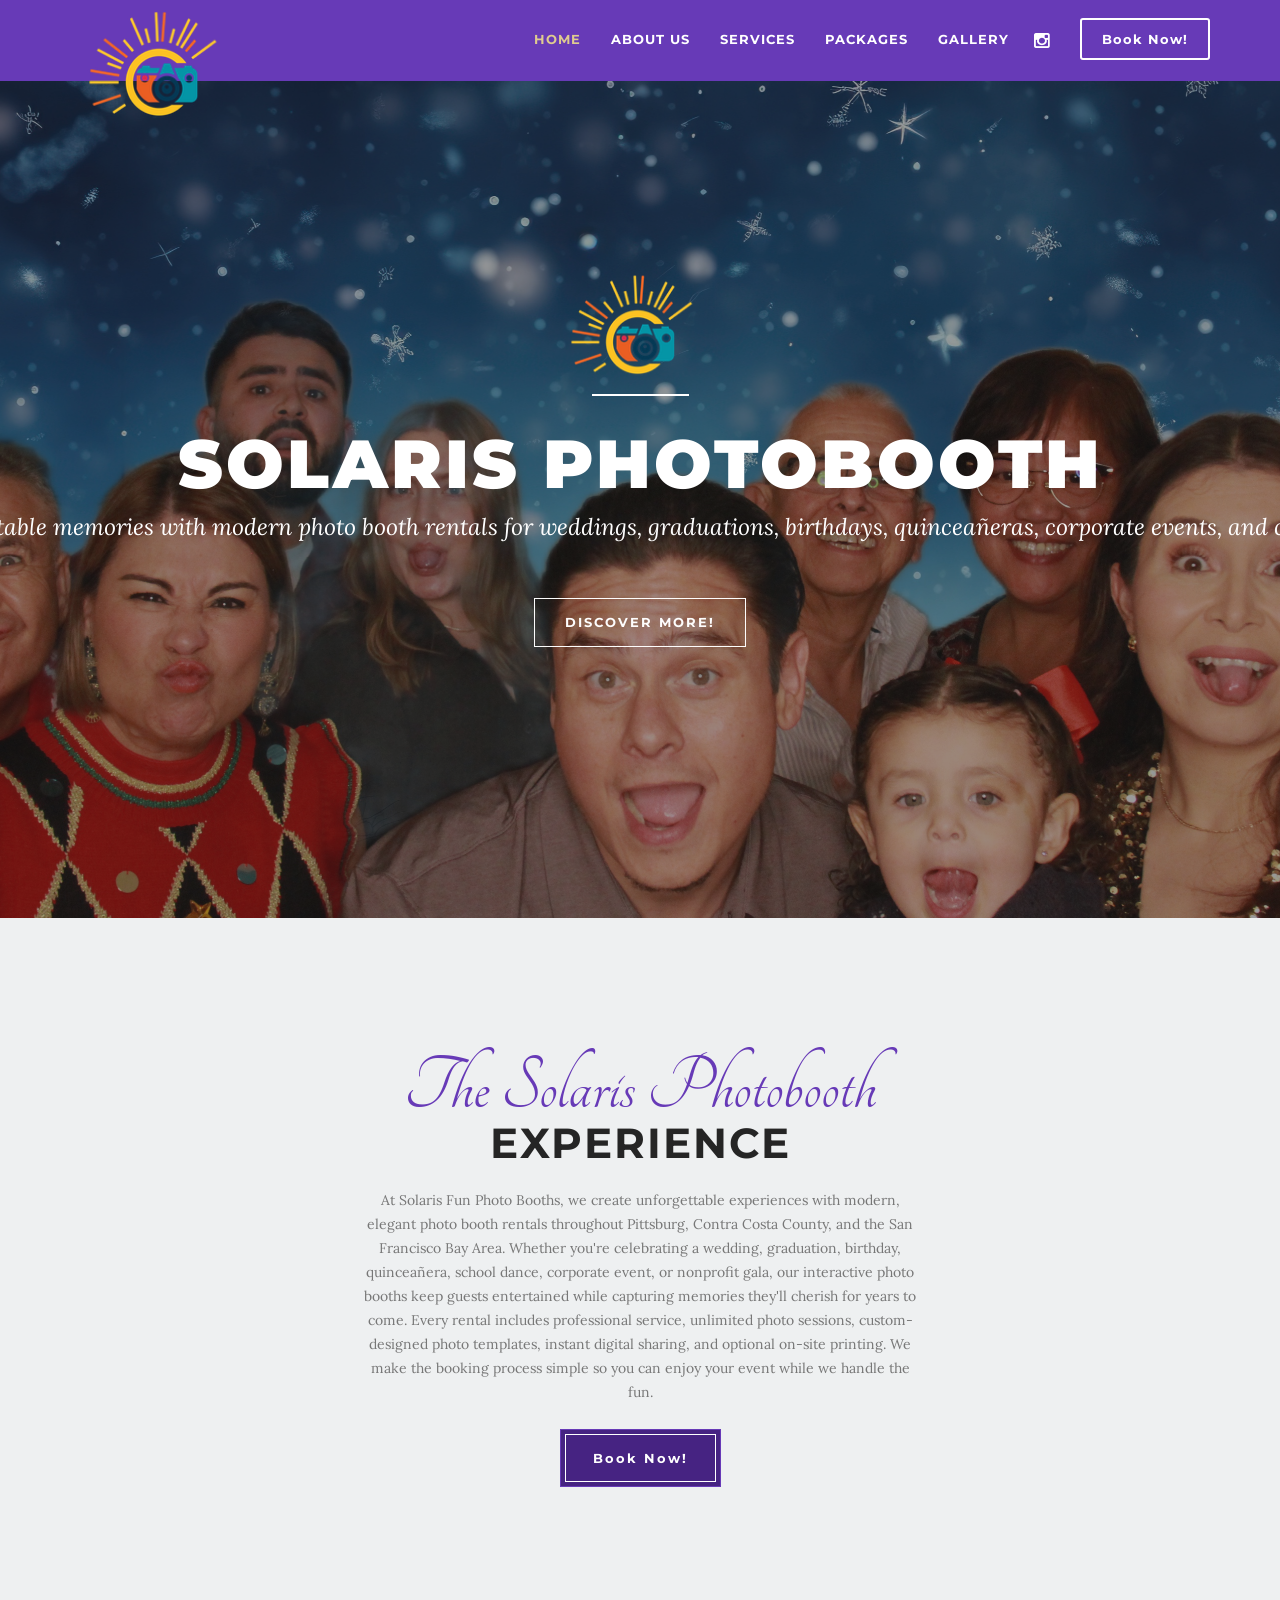
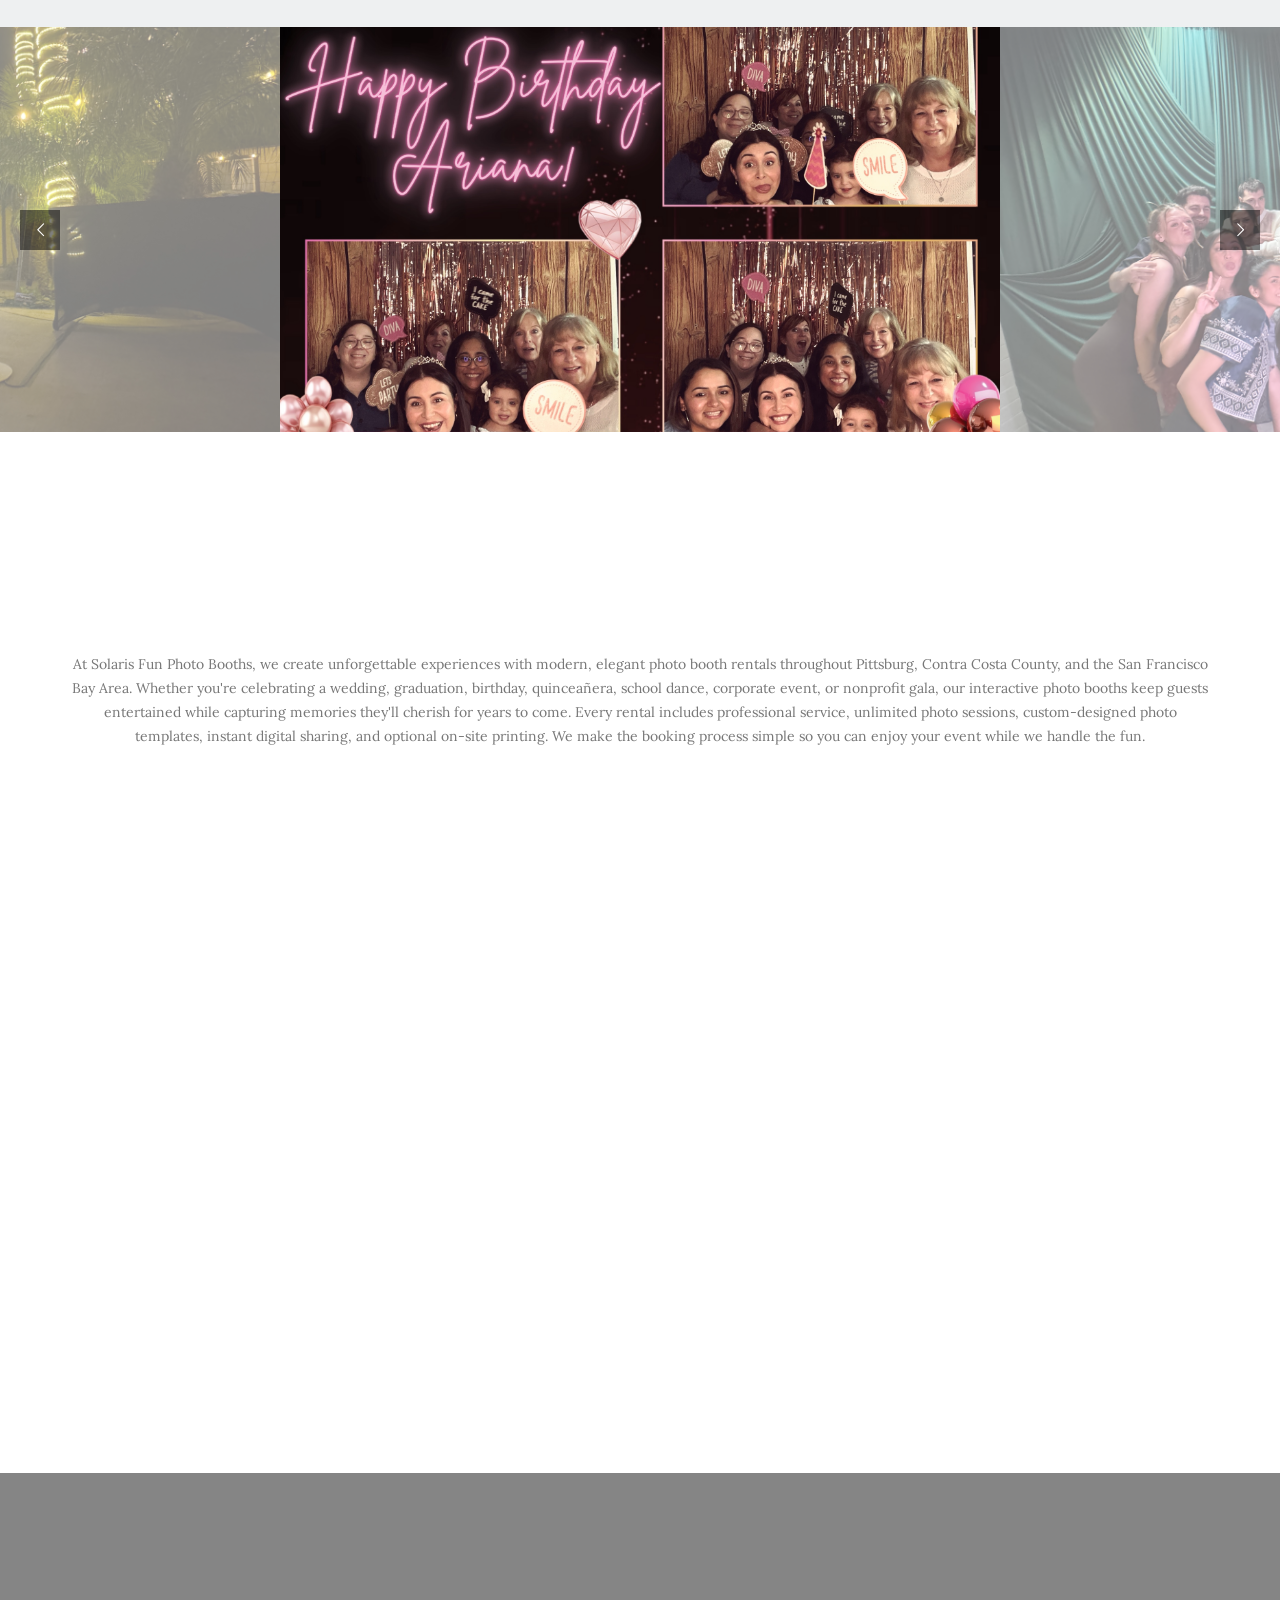
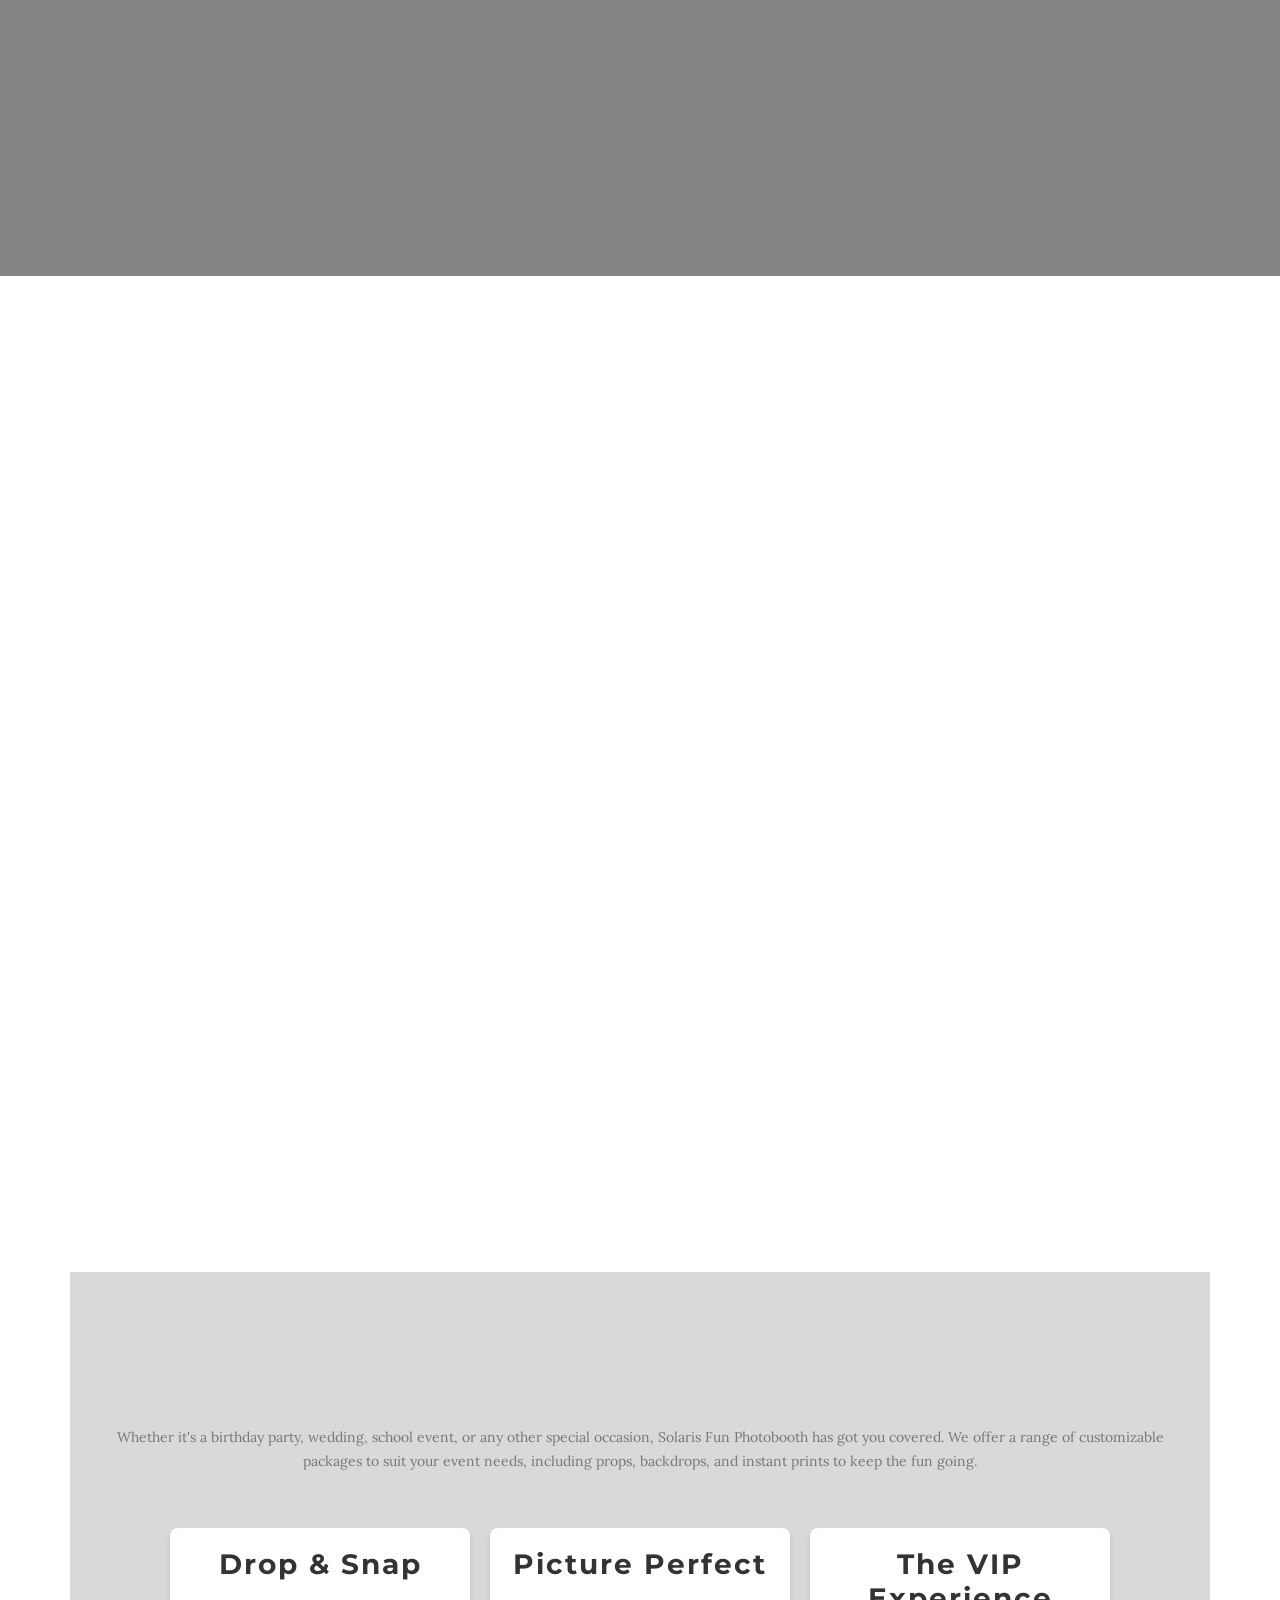
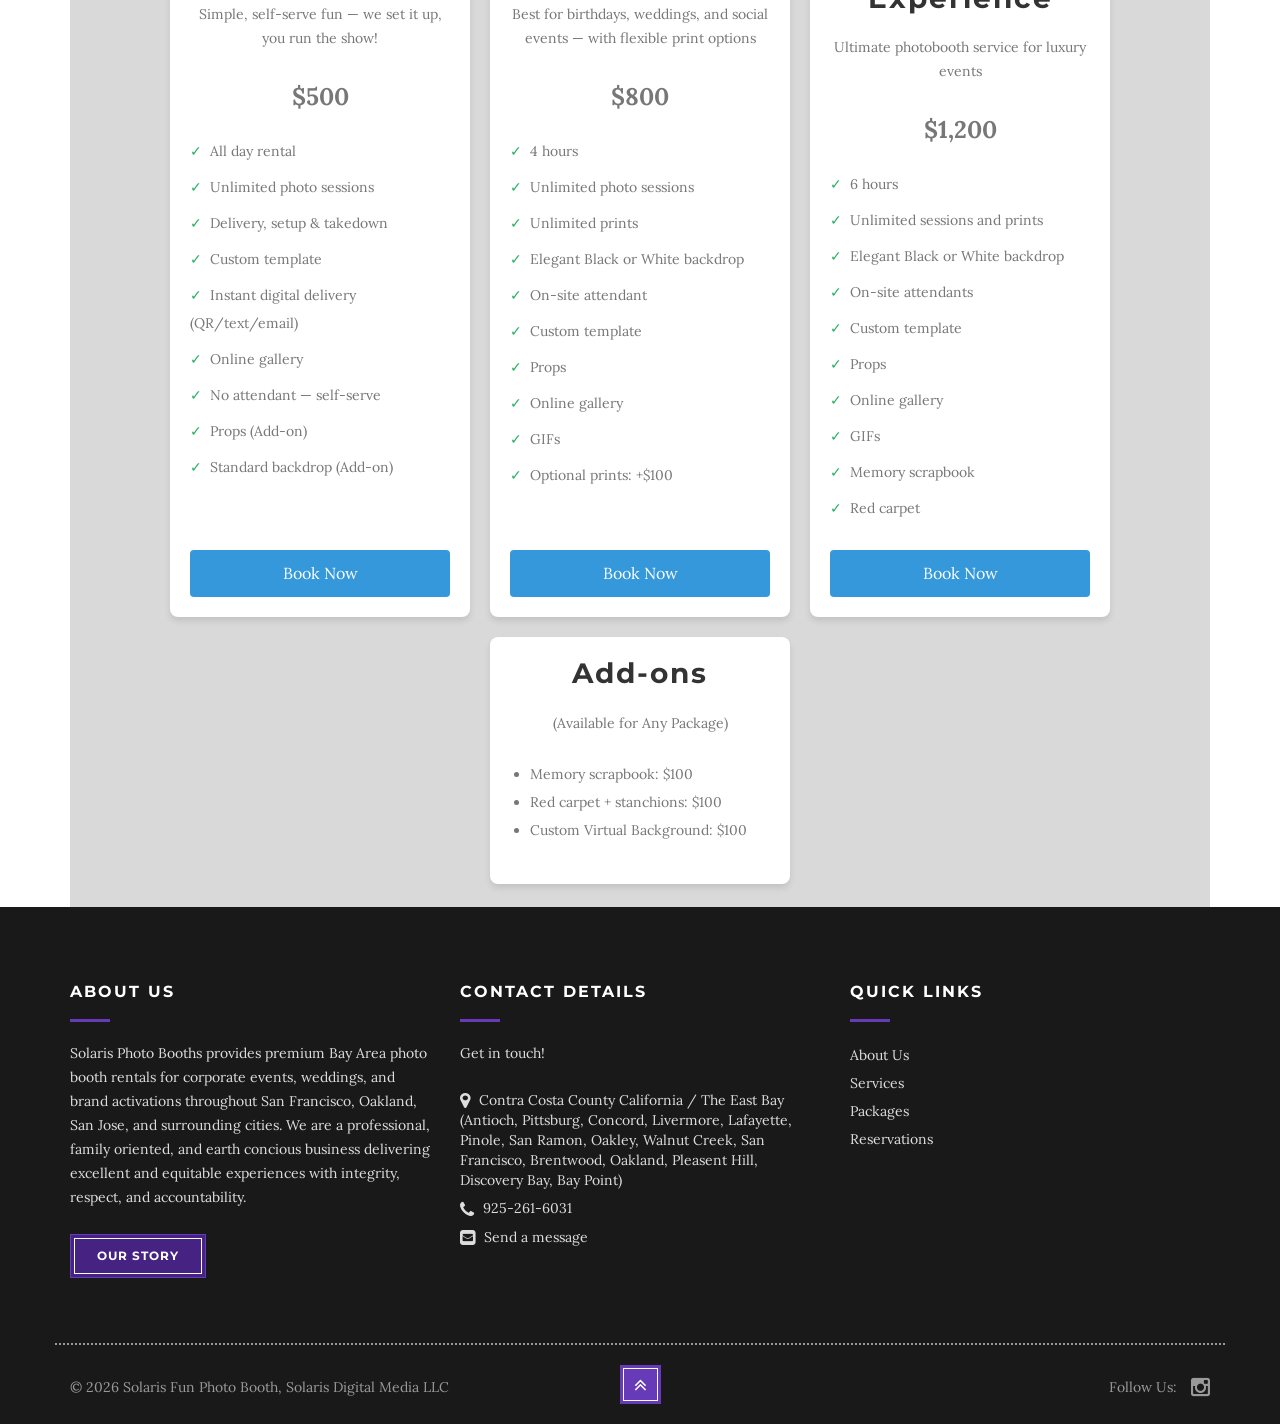
==== index.html @ 62c0652a "Updated with SEO text" ====
<!DOCTYPE html>
<html lang="en">

<head>
    <meta charset="utf-8">
    <meta name="viewport" content="width=device-width, initial-scale=1.0">
    <meta name="keywords" content="">
    <meta name="description" content="">

    <title>Solaris Photobooth</title>

    <!-- Loading Bootstrap -->
    <link href="bootstrap/css/bootstrap.css" rel="stylesheet">

    <!-- Loading Template CSS -->
    <link href="css/style.css" rel="stylesheet">
    <link href="css/animate.css" rel="stylesheet">
    <link href="css/style-magnific-popup.css" rel="stylesheet">
    <link href="css/Price.css" rel="stylesheet">
    <link href="css/cards.css" rel="stylesheet">
    <link rel="stylesheet" href="Price.css">
    <link rel="stylesheet" href="https://cdnjs.cloudflare.com/ajax/libs/font-awesome/6.2.1/css/all.min.css" />

    <!-- Fonts -->
    <link href="css/font-awesome.min.css" rel="stylesheet">
    <link href="css/icons-main.css" rel="stylesheet">
    <link href="css/icons-helper.css" rel="stylesheet">

    <!-- RS5.0 Main Stylesheet -->
    <link rel="stylesheet" type="text/css" href="revolution/css/settings.css">

    <!-- RS5.0 Layers and Navigation Styles -->
    <link rel="stylesheet" type="text/css" href="revolution/css/layers.css">
    <link rel="stylesheet" type="text/css" href="revolution/css/navigation.css">


    <!-- Google Fonts -->
    <link href='https://fonts.googleapis.com/css?family=Tangerine:400,700' rel='stylesheet' type='text/css'>
    <link href='https://fonts.googleapis.com/css?family=Lora:400,400italic,700' rel='stylesheet' type='text/css'>
    <link href='https://fonts.googleapis.com/css?family=Montserrat:400,700' rel='stylesheet' type='text/css'>

    <!-- Font Favicon -->
    <link rel="shortcut icon" href="images/Icons/Tab.png">

    <!-- HTML5 shim, for IE6-8 support of HTML5 elements. All other JS at the end of file. -->
    <!--[if lt IE 9]>
      <script src="js/html5shiv.js"></script>
      <script src="js/respond.min.js"></script>
    <![endif]-->

    <!--headerIncludes-->

</head>

<body>

    <!--begin loader -->
    <div id="loader">
        <div class="sk-three-bounce">
            <div class="sk-child sk-bounce1"></div>
            <div class="sk-child sk-bounce2"></div>
            <div class="sk-child sk-bounce3"></div>
        </div>
    </div>
    <!--end loader -->

    <!--begin header -->
    <header class="header">

        <!--begin nav -->
        <nav class="navbar navbar-default navbar-fixed-top">

            <!--begin container -->
            <div class="container">

                <!--begin navbar -->
                <div class="navbar-header">
                    <button data-target="#navbar-collapse-02" data-toggle="collapse" class="navbar-toggle"
                        type="button">
                        <span class="sr-only">Toggle navigation</span>
                        <span class="icon-bar"></span>
                        <span class="icon-bar"></span>
                        <span class="icon-bar"></span>
                    </button>

                    <a href="index.html" class="navbar-brand brand scrool"><img src="images/Icons/Header_Icon.png"
                            alt="logo" class="width-100" style="height: 120px; width: auto; margin-top: -30px;"></a>
                </div>

                <div id="navbar-collapse-02" class="collapse navbar-collapse">
                    <ul class="nav navbar-nav navbar-right">
                        <li class="selected"><a href="index.html">Home</a></li>
                        <li><a href="#about">About Us</a></li>
                        <li><a href="#discover">Services</a></li>
                        <li><a href="#packages">Packages</a></li>
                        <li><a href="gallery.html">Gallery</a></li>
                        <!-- <li><a href="#reservations">Contact</a></li> -->

                        <!-- <li class="social"><a href="#" class="first"><i class="fa fa-twitter"></i></a></li>
                        <li class="social"><a href="#"><i class="fa fa-facebook"></i></a></li> -->
                        <li class="social"><a href="https://www.instagram.com/solarisfunphotobooths/" class="last"
                                target="_blank"><i class="fa fa-instagram"></i></a></li>

                        <li><a href="#reservations" class="purchase">Book Now!</a></li>
                    </ul>
                </div>
                <!--end navbar -->

            </div>
            <!--end container -->

        </nav>
        <!--end nav -->

    </header>
    <!--end header -->

    <!--begin home-hero-section -->
    <div id="hero-section" class="home-hero-section">

        <div class="rev_slider_wrapper fullscreen-container" data-alias="agency-website" id="rev_slider_280_1_wrapper"
            style="background-color:#222222;padding:0px;">

            <!-- START REVOLUTION SLIDER 5.1.4 fullscreen mode -->
            <div class="rev_slider fullscreenbanner" data-version="5.1.4" id="rev_slider_280_1" style="display:none;">

                <ul>

                    <!-- SLIDE  -->
                    <li data-description="" data-easein="Power2.easeInOut" data-easeout="default" data-index="rs-898"
                        data-masterspeed="2000" data-param1="" data-param10="" data-param2="" data-param3=""
                        data-param4="" data-param5="" data-param6="" data-param7="" data-param8="" data-param9=""
                        data-rotate="0" data-saveperformance="off" data-slotamount="default" data-title="Slide"
                        data-transition="fade">

                        <!-- MAIN IMAGE -->
                        <img alt="" class="rev-slidebg" data-bgparallax="3" data-bgposition="center center"
                            data-duration="30000" data-ease="Linear.easeNone" data-kenburns="on" data-no-retina=""
                            data-offsetend="0 0" data-offsetstart="0 0" data-rotateend="0" data-rotatestart="0"
                            data-scaleend="100" data-scalestart="140" src="images/Pics/Header_Main.JPG">

                        <!-- LAYERS -->
                        <!-- LAYER NR. 1 -->
                        <div class="tp-caption tp-shape tp-shapewrapper" data-basealign="slide" data-height="full"
                            data-hoffset="['0','0','0','0']" data-responsive="off" data-responsive_offset="off"
                            data-start="0" data-transform_idle="o:1;"
                            data-transform_in="opacity:0;s:2000;e:Power2.easeInOut;"
                            data-transform_out="opacity:0;s:500;s:500;" data-voffset="['0','0','0','0']"
                            data-whitespace="nowrap" data-width="full" data-x="['center','center','center','center']"
                            data-y="['middle','middle','middle','middle']" id="slide-898-layer-1"
                            style="z-index: 5;background-color:rgba(34, 34, 34, 0.45);border-color:rgba(0, 0, 0, 0);">
                        </div>

                        <!-- LAYER NR. 2 -->
                        <div class="tp-caption tp-shape tp-shapewrapper" data-basealign="slide" data-end="bytrigger"
                            data-height="full" data-hoffset="['0','0','0','0']" data-lasttriggerstate="reset"
                            data-responsive="off" data-responsive_offset="off" data-start="bytrigger"
                            data-transform_idle="o:1;" data-transform_in="opacity:0;s:2000;e:Power2.easeInOut;"
                            data-transform_out="opacity:0;s:500;s:500;" data-voffset="['0','0','0','0']"
                            data-whitespace="nowrap" data-width="full" data-x="['center','center','center','center']"
                            data-y="['middle','middle','middle','middle']" id="slide-898-layer-19"
                            style="z-index: 6;background-color:rgba(0, 0, 0, 0.75);border-color:rgba(0, 0, 0, 0);">
                        </div>

                        <!-- LAYER NR. 2 -->
                        <div class="tp-caption Concept-SubTitle   tp-resizeme" id="slide-674-layer-17"
                            data-x="['center','center','center','center']" data-hoffset="['0','0','0','0']"
                            data-y="['middle','middle','middle','middle']" data-voffset="['-178','-178','-178','-178']"
                            data-width="none" data-height="none" data-whitespace="nowrap" data-transform_idle="o:1;"
                            data-transform_in="y:[100%];z:0;rX:0deg;rY:0;rZ:0;sX:1;sY:1;skX:0;skY:0;s:2000;e:Power2.easeInOut;"
                            data-transform_out="opacity:0;s:300;s:300;" data-start="500" data-splitin="none"
                            data-splitout="none" data-responsive_offset="on"
                            style="z-index: 6; white-space: nowrap;font-style:italic;"><img
                                src="images/Icons/Header_Icon.png" alt="" width="102" height="115" data-no-retina>
                        </div>

                        <!-- LAYER NR. 3 -->
                        <div class="tp-caption tp-shape tp-shapewrapper tp-resizeme" data-height="2"
                            data-hoffset="['0','0','0','0']" data-mask_in="x:0px;y:0px;s:inherit;e:inherit;"
                            data-responsive_offset="on" data-start="1000" data-transform_idle="o:1;"
                            data-transform_in="x:[-100%];z:0;rX:0deg;rY:0;rZ:0;sX:1;sY:1;skX:0;skY:0;s:2000;e:Power3.easeInOut;"
                            data-transform_out="opacity:0;s:300;s:300;" data-voffset="['-106','-106','-106','-106']"
                            data-whitespace="nowrap" data-width="100" data-x="['center','center','center','center']"
                            data-y="['middle','middle','middle','middle']" id="slide-898-layer-6"
                            style="z-index: 7;background-color:rgba(255, 255, 255, 1.00);border-color:rgba(0, 0, 0, 0);">

                        </div>

                        <!-- LAYER NR. 4 -->

                        <div class="tp-caption Agency-Title tp-resizeme" data-fontsize="['70','70','50','50']"
                            data-height="none" data-hoffset="['0','0','0','0']" data-lineheight="['70','70','50','50']"
                            data-mask_in="x:0px;y:0px;" data-responsive_offset="on" data-splitin="none"
                            data-splitout="none" data-start="1250" data-transform_idle="o:1;"
                            data-transform_in="y:[-100%];z:0;rX:0deg;rY:0;rZ:0;sX:1;sY:1;skX:0;skY:0;s:2000;e:Power3.easeInOut;"
                            data-transform_out="opacity:0;s:300;s:300;" data-voffset="['-35','-35','-42','-41']"
                            data-whitespace="['nowrap','nowrap','normal','normal']" data-width="['none','none','480','360']" data-x="['center','center','center','center']"
                            data-y="['middle','middle','middle','middle']" id="slide-898-layer-2"
                            style="z-index: 8; text-align: center;">
                            SOLARIS PHOTOBOOTH
                        </div>

                        <!-- LAYER NR. 5 -->
                        <div class="tp-caption Agency-SubTitle tp-resizeme" data-height="none"
                            data-hoffset="['0','0','0','0']" data-responsive_offset="on" data-splitin="none"
                            data-splitout="none" data-start="1500" data-transform_idle="o:1;"
                            data-transform_in="y:50px;opacity:0;s:2000;e:Power2.easeInOut;"
                            data-transform_out="opacity:0;s:300;s:300;" data-voffset="['29','29','25','25']"
                            data-whitespace="['nowrap','nowrap','normal','normal']"
                            data-width="['none','none','480','360']" data-x="['center','center','center','center']"
                            data-y="['middle','middle','middle','middle']" id="slide-898-layer-4"
                            style="z-index: 9; white-space: nowrap;text-align:center;font-style:italic;">
                            Premium Photo Booth Rentals in Pittsburg, CA & the East Bay

Create unforgettable memories with modern photo booth rentals for weddings, graduations, birthdays, quinceañeras, corporate events, and celebrations throughout Contra Costa County and the San Francisco Bay Area.
                        </div>

                        <!-- LAYER NR. 5 -->
                        <div class="tp-caption Dining-BtnLight rev-btn" id="slide-898-layer-17"
                            data-x="['center','center','center','center']" data-hoffset="['0','0','0','0']"
                            data-y="['top','top','top','top']" data-voffset="['537','477','566','425']"
                            data-width="none" data-height="none" data-whitespace="nowrap" data-transform_idle="o:1;"
                            data-transform_hover="o:1;rX:0;rY:0;rZ:0;z:0;s:300;e:Power1.easeInOut;"
                            data-style_hover="c:rgba(255, 255, 255, 1.00);bg:rgba(255, 255, 255, 0.15);cursor:pointer;"
                            data-transform_in="z:0;rX:0;rY:0;rZ:0;sX:0.9;sY:0.9;skX:0;skY:0;opacity:0;s:1000;e:Power3.easeInOut;"
                            data-transform_out="auto:auto;s:2;" data-start="2100" data-splitin="none"
                            data-splitout="none"
                            data-actions='[{"event":"click","action":"startlayer","layer":"slide-898-layer-18","delay":""},{"event":"click","action":"scrollbelow","offset":"-76px"}]'
                            data-responsive_offset="on" data-responsive="off" data-end="bytrigger"
                            data-lasttriggerstate="reset"
                            style="z-index: 9; white-space: nowrap;outline:none;box-shadow:none;box-sizing:border-box;-moz-box-sizing:border-box;-webkit-box-sizing:border-box;">
                            DISCOVER MORE!

                        </div>

                    </li>
                </ul>
                <div class="tp-bannertimer tp-bottom" style="visibility: hidden !important;"></div>
            </div>
        </div>
        <!-- END REVOLUTION SLIDER -->

    </div>
    <!--end home-hero-section -->

    <!--begin section-grey-->
    <section id="about" class="section-grey">

        <!--begin container-->
        <div class="container">

            <!--begin row-->
            <div class="row">

                <!--begin col-md-6-->
                <div class="col-md-6 col-md-offset-3 text-center padding-top-50 padding-bottom-50 wow slideInLeft">

                    <span class="comic-text">The Solaris Photobooth</span>

                    <h2 class="section-title">Experience</h2>

                    <p>At Solaris Fun Photo Booths, we create unforgettable experiences with modern, elegant photo booth rentals throughout Pittsburg, Contra Costa County, and the San Francisco Bay Area. Whether you're celebrating a wedding, graduation, birthday, quinceañera, school dance, corporate event, or nonprofit gala, our interactive photo booths keep guests entertained while capturing memories they'll cherish for years to come.

                        Every rental includes professional service, unlimited photo sessions, custom-designed photo templates, instant digital sharing, and optional on-site printing. We make the booking process simple so you can enjoy your event while we handle the fun.</p>

                    <a href="#reservations" class="btn btn-lg btn-yellow">Book Now!</a>

                </div>
                <!--end col-md-6-->

            </div>
            <!--end row-->

        </div>
        <!--end container-->
        <div class="col-md-5">


        </div>
    </section>
    <!--end section-grey-->

    <!--begin revolution slideshow-->
    <div id="rev_slider_30_1_wrapper" class="rev_slider_wrapper fullwidthbanner-container"
        data-alias="media-carousel-autoplay30"
        style="margin:0px auto;background-color:#fff;padding:0px;margin-top:0px;margin-bottom:0px;">

        <!-- START REVOLUTION SLIDER 5.0.7 fullwidth mode -->
        <div id="rev_slider_30_1" class="rev_slider fullwidthabanner" style="display:none;" data-version="5.0.7">

            <ul>

                <!-- SLIDE  -->
                <li data-index="rs-122" data-transition="fade" data-slotamount="7" data-easein="default"
                    data-easeout="default" data-masterspeed="300" data-rotate="0" data-saveperformance="off"
                    data-title="Real Webdesign" data-param1="Regular Image" data-description="">

                    <!-- MAIN IMAGE -->
                    <img src="images/Pics/Slider01.jpg" alt="" data-bgposition="center center" data-bgfit="cover"
                        data-bgrepeat="no-repeat" class="rev-slidebg" data-no-retina>

                </li>

                <!-- SLIDE  -->
                <li data-index="rs-122" data-transition="fade" data-slotamount="7" data-easein="default"
                    data-easeout="default" data-masterspeed="300" data-rotate="0" data-saveperformance="off"
                    data-title="Real Webdesign" data-param1="Regular Image" data-description="">

                    <!-- MAIN IMAGE -->
                    <img src="images/Pics/Slider02.jpg" alt="" data-bgposition="center center" data-bgfit="cover"
                        data-bgrepeat="no-repeat" class="rev-slidebg" data-no-retina>



                </li>

                <!-- SLIDE  -->
                <li data-index="rs-122" data-transition="fade" data-slotamount="7" data-easein="default"
                    data-easeout="default" data-masterspeed="300" data-rotate="0" data-saveperformance="off"
                    data-title="Real Webdesign" data-param1="Regular Image" data-description="">

                    <!-- MAIN IMAGE -->
                    <img src="images/Pics/Slider03.jpg" alt="" data-bgposition="center center" data-bgfit="cover"
                        data-bgrepeat="no-repeat" class="rev-slidebg" data-no-retina>


                </li>

                <!-- SLIDE  -->
                <li data-index="rs-122" data-transition="fade" data-slotamount="7" data-easein="default"
                    data-easeout="default" data-masterspeed="300" data-rotate="0" data-saveperformance="off"
                    data-title="Real Webdesign" data-param1="Regular Image" data-description="">

                    <!-- MAIN IMAGE -->
                    <img src="images/Pics/Slider04.png" alt="" data-bgposition="center center" data-bgfit="cover"
                        data-bgrepeat="no-repeat" class="rev-slidebg" data-no-retina>


                </li>
                <!-- SLIDE  -->
                <li data-index="rs-122" data-transition="fade" data-slotamount="7" data-easein="default"
                    data-easeout="default" data-masterspeed="300" data-rotate="0" data-saveperformance="off"
                    data-title="Real Webdesign" data-param1="Regular Image" data-description="">

                    <!-- MAIN IMAGE -->
                    <img src="images/Pics/Slider05.jpg" alt="" data-bgposition="center center"
                        data-bgfit="cover" data-bgrepeat="no-repeat" class="rev-slidebg" data-no-retina>


                </li>
                <!-- SLIDE  -->
                <li data-index="rs-122" data-transition="fade" data-slotamount="7" data-easein="default"
                    data-easeout="default" data-masterspeed="300" data-rotate="0" data-saveperformance="off"
                    data-title="Real Webdesign" data-param1="Regular Image" data-description="">

                    <!-- MAIN IMAGE -->
                    <img src="images/Pics/Slider06.JPG" alt="" data-bgposition="center center" data-bgfit="cover"
                        data-bgrepeat="no-repeat" class="rev-slidebg" data-no-retina>


                </li>
                <!-- SLIDE  -->
                <li data-index="rs-122" data-transition="fade" data-slotamount="7" data-easein="default"
                    data-easeout="default" data-masterspeed="300" data-rotate="0" data-saveperformance="off"
                    data-title="Real Webdesign" data-param1="Regular Image" data-description="">

                    <!-- MAIN IMAGE -->
                    <img src="images/Pics/Slider07.JPG" alt="" data-bgposition="center center" data-bgfit="cover"
                        data-bgrepeat="no-repeat" class="rev-slidebg" data-no-retina>

                </li>
                <!-- SLIDE  -->
                <li data-index="rs-122" data-transition="fade" data-slotamount="7" data-easein="default"
                    data-easeout="default" data-masterspeed="300" data-rotate="0" data-saveperformance="off"
                    data-title="Real Webdesign" data-param1="Regular Image" data-description="">

                    <!-- MAIN IMAGE -->
                    <img src="images/Pics/Slider08.JPG" alt="" data-bgposition="center center" data-bgfit="cover"
                        data-bgrepeat="no-repeat" class="rev-slidebg" data-no-retina>

                </li>
                </li>
                <!-- SLIDE  -->
                <li data-index="rs-122" data-transition="fade" data-slotamount="7" data-easein="default"
                    data-easeout="default" data-masterspeed="300" data-rotate="0" data-saveperformance="off"
                    data-title="Real Webdesign" data-param1="Regular Image" data-description="">

                    <!-- MAIN IMAGE -->
                    <img src="images/Pics/Slider09.png" alt="" data-bgposition="center center" data-bgfit="cover"
                        data-bgrepeat="no-repeat" class="rev-slidebg" data-no-retina>

                </li>
                </li>
                <!-- SLIDE  -->
                <li data-index="rs-122" data-transition="fade" data-slotamount="7" data-easein="default"
                    data-easeout="default" data-masterspeed="300" data-rotate="0" data-saveperformance="off"
                    data-title="Real Webdesign" data-param1="Regular Image" data-description="">

                    <!-- MAIN IMAGE -->
                    <img src="images/Pics/Slider10.JPG" alt="" data-bgposition="center center" data-bgfit="cover"
                        data-bgrepeat="no-repeat" class="rev-slidebg" data-no-retina>


                </li>




            </ul>

            <div class="tp-bannertimer tp-bottom" style="visibility: hidden !important;"></div>

        </div>

    </div>
    <!--end revolution slideshow-->



    <!--begin section-white-->
    <section id="discover" class="section-white small-padding-bottom">

        <!--begin container-->
        <div class="container">

            <!--begin row-->
            <div class="row margin-bottom-40">

                <!--begin col-md-12-->
                <div class="col-md-12 text-center">

                    <div class="text-center">

                        <span class="comic-text wow fadeIn">Our Services</span>

                        <h2 class="section-title wow bounceIn">Fun for all</h2>

                        <p>At Solaris Fun Photo Booths, we create unforgettable experiences with modern, elegant photo booth rentals throughout Pittsburg, Contra Costa County, and the San Francisco Bay Area. Whether you're celebrating a wedding, graduation, birthday, quinceañera, school dance, corporate event, or nonprofit gala, our interactive photo booths keep guests entertained while capturing memories they'll cherish for years to come.

                            Every rental includes professional service, unlimited photo sessions, custom-designed photo templates, instant digital sharing, and optional on-site printing. We make the booking process simple so you can enjoy your event while we handle the fun.</p>
                    </div>

                </div>
                <!--end col-md-12-->

            </div>
            <!--end row-->

            <!--begin row-->
            <div class="row">

                <!--begin col-md-4 -->
                <div class="col-md-4 wow bounceInUp">

                    <!--begin blog-item -->
                    <div class="blog-item">

                        <!--begin popup image -->
                        <div class="popup-wrapper">
                            <div class="popup-gallery">
                                <a href="images/Stock/adi-goldstein-Hli3R6LKibo-unsplash.jpg"
                                    class="popup3 blog-item-pic"><img
                                        src="images/Stock/adi-goldstein-Hli3R6LKibo-unsplash.jpg" class="width-100"
                                        alt="Photo by Adi Goldstein on Unsplash"><span class="eye-wrapper"><i
                                            class="pe-7s-expand1 eye-icon"></i></span></a>
                            </div>
                        </div>
                        <!--begin popup image -->

                        <!--begin blog-item_inner -->
                        <div class="blog-item-inner">

                            <h3 class="blog-title"><a href="#">Birthday Parties & Events</a></h3>


                            <p>Celebrate birthdays of every age with a fun, interactive photo booth experience. From children's parties to milestone birthdays, guests will love taking unlimited photos, sharing them instantly, and creating keepsakes they'll remember long after the celebration ends.
                            </p>

                            <a href="#about" class="btn btn-lg btn-yellow-small scrool">DISCOVER MORE</a>

                        </div>
                        <!--end blog-item-inner -->

                    </div>
                    <!--end blog-item -->

                </div>
                <!--end col-md-4-->

                <!--begin col-md-4 -->
                <div class="col-md-4 wow bounceInUp">

                    <!--begin blog-item -->
                    <div class="blog-item">

                        <!--begin popup image -->
                        <div class="popup-wrapper">
                            <div class="popup-gallery">
                                <a href="images/Stock/photos-by-lanty-rfS6oq6MWlU-unsplash.jpg"
                                    class="popup3 blog-item-pic"><img
                                        src="images/Stock/photos-by-lanty-rfS6oq6MWlU-unsplash.jpg" class="width-100"
                                        alt="Photo by Photos by Lanty on Unsplash"><span class="eye-wrapper"><i
                                            class="pe-7s-expand1 eye-icon"></i></span></a>
                            </div>
                        </div>
                        <!--begin popup image -->

                        <!--begin blog-item_inner -->
                        <div class="blog-item-inner">

                            <h3 class="blog-title"><a href="#">Weddings & Special Occasions</a></h3>


                            <p>Add an elegant and entertaining experience to your wedding reception with Solaris Fun Photo Booths. We provide beautiful backdrops, custom photo templates, instant prints, and digital sharing so every guest leaves with lasting memories of your special day.</p>

                            <a href="#about" class="btn btn-lg btn-yellow-small scrool">DISCOVER MORE</a>

                        </div>
                        <!--end blog-item-inner -->

                    </div>
                    <!--end blog-item -->

                </div>
                <!--end col-md-4-->

                <!--begin col-md-4 -->
                <div class="col-md-4 wow bounceInUp">

                    <!--begin blog-item -->
                    <div class="blog-item">

                        <!--begin popup image -->
                        <div class="popup-wrapper">
                            <div class="popup-gallery">
                                <a href="images/Stock/sean-pollock-PhYq704ffdA-unsplash.jpg" class="popup3 blog-item-pic"><img
                                        src="images/Stock/sean-pollock-PhYq704ffdA-unsplash.jpg" class="width-100"
                                        alt="Photo by Sean Pollock on Unsplash"><span class="eye-wrapper"><i
                                            class="pe-7s-expand1 eye-icon"></i></span></a>
                            </div>
                        </div>
                        <!--begin popup image -->

                        <!--begin blog-item_inner -->
                        <div class="blog-item-inner">

                            <h3 class="blog-title"><a href="#">Corporate Events</a></h3>


                            <p>Create memorable experiences at company parties, conferences, fundraisers, school events, and brand activations. Our professional attendants, modern equipment, and customizable branding make our photo booths the perfect addition to corporate and community events.</p>

                            <a href="#about" class="btn btn-lg btn-yellow-small scrool">DISCOVER MORE</a>

                        </div>
                        <!--end blog-item-inner -->

                    </div>
                    <!--end blog-item -->

                </div>
                <!--end col-md-4-->

            </div>
            <!--end row-->

        </div>
        <!--end container-->
        <div class="col-md-5">


        </div>
    </section>
    <!--end section-white-->

    <!--begin image-section -->
    <div class="image-section">

        <!--begin image-overlay -->
        <div class="image-overlay"></div>
        <!--end image-overlay -->

        <!--begin container-->
        <div class="container image-section-inside">

            <!--begin row-->
            <div class="row">

                <!--begin col-md-10-->
                <div class="col-md-10 col-md-offset-1 text-center">

                    <p class="hero-text2 white wow bounceIn">"We are a professional, family oriented, and earth concious
                        business delivering excellent and equitable experiences with integrity, respect, and
                        accountability."</p>

                </div>
                <!--end col-md-6-->

            </div>
            <!--end row-->

        </div>
        <!--end container-->

    </div>
    <!--end image-section -->



    <!--begin section-white-->
    <section id="reservations" class="section-white">

        <!--begin container-->
        <div class="container">

            <!--begin row-->
            <div class="row">

                <!--begin col-md-6-->
                <div class="col-md-6 wow slideInLeft">

                    <img src="images/Pics/Photobooth.JPG" alt="picture" class="width-100" style="border-radius: 10px;">

                </div>
                <!--end col-md-6-->

                <!--begin col-md-6-->
                <div class="col-md-6 text-center register-inner padding-top-30 wow slideInRight">

                    <span class="comic-text">Get in Touch!</span>

                    <h2 class="section-title">Book Now!</h2>

                    <p>Ready to elevate the fun at your next event? Reach out to us via email or phone to book our
                        photobooth service and add an extra dose of excitement to your special occasion.</p>

                    <h2 class="section-title"><a href="tel:925-261-6031">925-261-6031</a></h2>

                    <form name="contact" method="POST" netlify>

                        <p> Call or send us a message and we’ll get back to you shortly.</p>
                        <p>
                            <label>Name: <input type="text" name="name" /></label>
                        </p>
                        <p>
                            <label>Email: <input type="email" name="email" /></label>
                        </p>
                        <p>
                            <label>Phone: <input type="text" name="phone" /></label>
                        </p>
                        <p>
                            <label>Plan: <select name="plan" id="plan-select">
                                    <option value="">Select a plan</option>
                                    <option value="Drop & Snap">Drop & Snap</option>
                                    <option value="Picture Perfect">Picture Perfect</option>
                                    <option value="The VIP Experience">The VIP Experience</option>
                                </select></label>
                        </p>
                        <p>
                            <label><textarea name="message" style="width: 350px; height: 50px;" placeholder="Want to send any notes? Type it here"></textarea></label>
                        </p>
                        <p>
                            <button type="submit" class="btn btn-lg btn-yellow">Send</button>
                        </p>
                    </form>

                    <!-- <p class="white italic">*We process the payment via a secure gateway.</p> -->

                </div>
                <!--end col-md-6-->

            </div>
            <!--end row-->

        </div>
        <!--end container-->
        <div class="col-md-5">

        </div>
    </section>
    <!--end section-white-->

    <section id="packages">
        <div class="container">
            <div class="pricing-container">
                <!--begin row-->
                <div class="row margin-bottom-10">

                    <!--begin col-md-12-->
                    <div class="col-md-12 text-center">
                        <div class="text-center">
                            <span class="comic-text wow fadeIn">Packages</span>
                            <h2 class="section-title wow bounceIn">Options for any event</h2>
                            <p>Whether it's a birthday party, wedding, school event, or any other special occasion,
                                Solaris Fun Photobooth has got you covered. We offer a range of customizable packages to
                                suit your event needs, including props, backdrops, and instant prints to keep the fun
                                going.</p>
                        </div>
                    </div>
                    <!--end col-md-12-->

                </div>
                <!--end row-->
                <div class="pricing-card">
                    <h3>Drop &amp; Snap</h3>
                    <p>Simple, self-serve fun — we set it up, you run the show!</p>
                    <p class="price">$500</p>
                    <ul class="features">
                        <li>All day rental</li>
                        <li>Unlimited photo sessions</li>
                        <li>Delivery, setup & takedown</li>
                        <li>Custom template</li>
                        <li>Instant digital delivery (QR/text/email)</li>
                        <li>Online gallery</li>
                        <li>No attendant — self-serve</li>
                        <li>Props (Add-on)</li>
                        <li>Standard backdrop (Add-on)</li>
                    </ul>
                    <a href="#reservations" class="btn1"
                        onclick="document.getElementById('plan-select').value='Drop & Snap';">Book Now</a>
                </div>
                <div class="pricing-card">
                    <h3>Picture Perfect</h3>
                    <p>Best for birthdays, weddings, and social events — with flexible print options</p>
                    <p class="price">$800</p>
                    <ul class="features">
                        <li>4 hours</li>
                        <li>Unlimited photo sessions</li>
                        <li>Unlimited prints</li>
                        <li>Elegant Black or White backdrop</li>
                        <li>On-site attendant</li>
                        <li>Custom template</li>
                        <li>Props</li>
                        <li>Online gallery</li>
                        <li>GIFs</li>
                        <li>Optional prints: +$100</li>
                    </ul>
                    <a href="#reservations" class="btn1"
                        onclick="document.getElementById('plan-select').value='Picture Perfect';">Book Now</a>
                </div>
                <div class="pricing-card">
                    <h3>The VIP Experience</h3>
                    <p>Ultimate photobooth service for luxury events</p>
                    <p class="price">$1,200</p>
                    <ul class="features">
                        <li>6 hours</li>
                        <li>Unlimited sessions and prints</li>
                        <li>Elegant Black or White backdrop</li>
                        <li>On-site attendants</li>
                        <li>Custom template</li>
                        <li>Props</li>
                        <li>Online gallery</li>
                        <li>GIFs</li>
                        <li>Memory scrapbook</li>
                        <li>Red carpet </li>
                    </ul>
                    <a href="#reservations" class="btn1"
                        onclick="document.getElementById('plan-select').value='The VIP Experience';">Book Now</a>
                </div>
                <div class="pricing-card">
                    <h3>Add-ons </h3>
                    <p>(Available for Any Package)</p>
                    <ul style="list-style-type: disc; padding-left: 20px; text-align: left;">
                        <li>Memory scrapbook: $100</li>
                        <li>Red carpet + stanchions: $100</li>
                        <li>Custom Virtual Background: $100</li>
                        
                    </ul>

                </div>
            </div>
        </div>
    </section>

    <!--begin first-menu-section -->

    <!--end first-menu-section -->

    <!--begin instagram feed -->
    <div id="instafeed">

        <!--begin iinstagram-text -->
        <div class="instagram-text">

            <a href="https://www.instagram.com/solarisfunphotobooths/" target="_blank" class="instagram-icon"><i
                    class="fa fa-instagram" target="_blank"></i></a>

            <p>Please follow on Instagram<br>for latest recipes.</p>

        </div>
        <!--end instagram-text -->

    </div>
    <!--end instagram feed -->

    <!--begin footer -->
    <div class="footer">

        <!--begin container -->
        <div class="container">

            <!--begin row -->
            <div class="row footer-top">
                <!--begin col-md-3 -->
                <div class="col-md-4 padding-bottom-50">
                    <h4>ABOUT US</h4>
                    <p>Solaris Photo Booths provides premium Bay Area photo booth rentals for corporate events, weddings, and brand activations throughout San Francisco, Oakland, San Jose, and surrounding cities. We are a professional, family oriented, and earth concious business delivering excellent and
                        equitable experiences with integrity, respect, and accountability.</p>
                    <a href="#about" class="btn btn-lg btn-yellow-x-small scrool">OUR STORY</a>
                </div>
                <!--end col-md-3 -->

                <!--begin col-md-3 -->
                <div class="col-md-4 padding-bottom-50">
                    <h4>CONTACT DETAILS</h4>
                    <p>Get in touch!</p>
                    <p class="contact_info"><i class="fa fa-map-marker"></i> Contra Costa County California / The East
                        Bay (Antioch, Pittsburg, Concord, Livermore, Lafayette, Pinole, San Ramon, Oakley, Walnut Creek, San Francisco, Brentwood, Oakland, Pleasent Hill, Discovery Bay, Bay Point)</p>
                    <p class="contact_info"><i class="fa fa-phone"></i> <a href="tel:925-261-6031">925-261-6031</a></p>
                    <p class="contact_info"><i class="fa fa-envelope-square"></i> <a href="#reservations">Send a
                            message</a></p>
                </div>
                <!--end col-md-3 -->

                <!--begin col-md-3 -->
                <div class="col-md-4 padding-bottom-50">
                    <h4>QUICK LINKS</h4>
                    <ul class="footer_links">
                        <li><a href="#about" class="scrool">About Us</a></li>
                        <li><a href="#discover" class="scrool">Services</a></li>
                        <li><a href="#packages" class="scrool">Packages</a></li>
                        <li><a href="#reservations" class="scrool">Reservations</a></li>
                    </ul>
                </div>
                <!--end col-md-3 -->

            </div>
            <!--end row -->

            <!--begin row -->
            <div class="row">

                <!--begin footer-bottom -->
                <div class="footer-bottom">

                    <!--begin col-md-5 -->
                    <div class="col-md-5">

                        <!--begin copyright -->
                        <div class="copyright ">
                            <p>© <span id="current-year">2016</span> Solaris Fun Photo Booth, Solaris Digital Media LLC</p>

                        </div>
                        <!--end copyright -->

                    </div>
                    <!--end col-md-5 -->

                    <!--begin col-md-2 -->
                    <div class="col-md-2 text-center">

                        <a href="#hero-section" class="scrool top-scroll"><i class="fa fa-angle-double-up"></i></a>

                    </div>
                    <!--end col-md-2 -->

                    <!--begin col-md-5 -->
                    <div class="col-md-5">

                        <!--begin footer_social -->
                        <ul class="footer_social">
                            <li>
                                Follow Us:
                            </li>
                            <!-- <li>
                                <a href="#">
                                    <i class="fa fa-twitter"></i>
                                </a>
                            </li>
                            <li>
                                <a href="#">
                                    <i class="fa fa-pinterest"></i>
                                </a>
                            </li> 
                            <li>
                                <a href="#">
                                    <i class="fa fa-facebook"></i>
                                </a>
                            </li>-->
                            <li>
                                <a href="https://www.instagram.com/solarisfunphotobooths/" target="_blank">
                                    <i class="fa fa-instagram"></i>
                                </a>
                            </li>
                            <!-- <li>
                                <a href="#">
                                    <i class="fa fa-youtube"></i>
                                </a>
                            </li> -->
                        </ul>
                        <!--end footer_social -->

                    </div>
                    <!--end col-md-5 -->

                </div>
                <!--end footer-bottom -->

            </div>
            <!--end row -->

        </div>
        <!--end container -->

    </div>
    <!--end footer -->


    <!-- Load JS here for greater good =============================-->
    <script src="js/jquery-1.12.4.min.js"></script>
    <script src="js/bootstrap.min.js"></script>
    <script src="js/bootstrap-select.js"></script>
    <script src="js/bootstrap-switch.js"></script>
    <script src="js/jquery.magnific-popup.min.js"></script>
    <script src="js/jquery.nav.js"></script>
    <script src="js/jquery.scrollTo-min.js"></script>
    <script src="js/SmoothScroll.js"></script>
    <script src="js/wow.js"></script>
    <script src="js/instafeed.js"></script>
    <script src="js/instagram.js"></script>

    <!-- RS5.0 Core JS Files -->
    <script type="text/javascript" src="revolution/js/jquery.themepunch.tools.min.js"></script>
    <script type="text/javascript" src="revolution/js/jquery.themepunch.revolution.min.js"></script>

    <script type="text/javascript" src="revolution/js/extensions/revolution.extension.slideanims.min.js"></script>
    <script type="text/javascript" src="revolution/js/extensions/revolution.extension.layeranimation.min.js"></script>
    <script type="text/javascript" src="revolution/js/extensions/revolution.extension.navigation.min.js"></script>
    <script type="text/javascript" src="revolution/js/extensions/revolution.extension.actions.min.js"></script>
    <script type="text/javascript" src="revolution/js/extensions/revolution.extension.carousel.min.js"></script>

    <!-- begin custom script-->
    <script src="js/custom.js"></script>
    <script src="js/plugins.js"></script>

    <script type="text/javascript" src="revolution/js/extensions/revolution.extension.video.min.js"></script>
    <script type="text/javascript" src="revolution/js/extensions/revolution.extension.kenburn.min.js"></script>
    <script>
        document.getElementById('current-year').textContent = new Date().getFullYear();
    </script>
</body>

</html>
---- css/style.css ----
/*
Template Name: Fable - Cafe Site Template
Author URI: http://themeforest.net/user/bogdan_09
Author Name: Bogdan
Version: 1.0
*/


/* --- TABLE OF CONTENT

01. GENERAL LAYOUT
02. HEADER
03. FOOTER
04. HERO SECTIONS
05. MENU
06. BLOG
07. REGISTER
08. CONTACT
09. MOBILE DEVICES

--- */


/* ========================================================== */
/* 			            01. GENERAL LAYOUT                    */
/* ========================================================== */

ul, ol { list-style: none; list-style-image: none; margin: 0; padding: 0;
	color:#777;
	font-size: 14px;
	line-height:24px;
	margin-bottom:20px;
}
	
ul li, ol li{
	font-size: 14px;
	line-height: 28px;
}

ul li i{
	vertical-align: middle;
}

ul.features-list li{
	float:left;
	font-size:14px;
	line-height:24px;
	margin:10px 0;
}

ul.features-list li img{
	max-width:55px;
	margin-right:20px;
	float:left;
}

p {
	font-size: 14px;
	line-height: 24px;
	font-weight: 400;
	color: #777;
	margin-bottom:25px;
}

p.hero-text{
	position:relative;
	text-align:center;
	font-size: 18px;
	line-height: 30px;
	padding:30px 0;
	color:#eee;
}

p.hero-text:before{
	position: absolute;
	content: "";
	background-color: #fff;
	height: 3px;
	width: 50px;
	top: 0px;
	left:50%;
	margin-left:-25px;
}

p.hero-text2{
	position:relative;
	text-align:center;
	font-size: 22px;
	line-height: 34px;
	padding:30px 0;
	color:#fff;
}

a,
a:hover,
a:focus {
	text-decoration: none;
	outline: 0;
}

h1,
h2,
h3,
h4,
h5,
h6,
.h1,
.h2,
.h3,
.h4,
.h5,
.h6 {
  font-family: 'Montserrat', sans-serif;
  font-weight: 700;
  line-height: 1.2;
  letter-spacing:2px;
  margin-bottom:20px;
  color: #454545;
}

h1 {
	font-size: 42px;
}

h2 {
	font-size: 34px;
}

h3 {
	font-size: 28px;
}

h4 {
	font-size: 18px;
}

h5 {
	font-size: 16px;
}

h6 {
	font-size: 14px;
}

h2.section-title{
	color: #252525;
	text-transform:uppercase;
    font-size: 42px;
    line-height: 50px;
    margin: 0 0 20px 0;
}

h3.section-title{
	color: #252525;
	text-transform:uppercase;
    font-size: 36px;
    line-height: 42px;
	letter-spacing:2px;
    margin: 0 0 30px 0;
}

h2.section-title.white, h3.section-title.white{
	color:#fff;
}

h2.section-title.small-margin, h3.section-title.small-margin{
	margin: 0 0 20px 0;
}

h2.section-title.no-margin, h3.section-title.no-margin{
	margin-bottom:0;
}

span.comic-text{
	font-size:80px;
	line-height:60px;
	color:#673ab7;
	font-family: 'Tangerine', cursive;
}

span.comic-text.white{
	color:#fff;
}

p.section-subtitle{
	font-size:16px!important;
}

p.section-subtitle.grey{
	color:#bbb;
}

.separator_wrapper, .separator_wrapper_white {
	margin-bottom:10px;
}

.separator_wrapper::after, .separator_wrapper::before {
	background-color: #E74C3C;
	display: inline-block;
	vertical-align: middle;
	content: "";
	width: 60px;
	height: 1px;
	margin-top: -6px;
}

.separator_wrapper_white::after, .separator_wrapper_white::before {
	background-color: #ddd;
	display: inline-block;
	vertical-align: middle;
	content: "";
	width: 60px;
	height: 1px;
	margin-top: -6px;
}

h3.medium-text {
	font-size: 32px;
	margin-top:10px;
}

h3.large-text {
	font-size: 48px;
	line-height:1.1;
	font-weight:400;
}

iframe{
	max-width:100%;
	border:none;
}

.width-100 {
	width: 100%;
}

.medium {
	font-weight: 400;
}

.bold {
	font-weight: 700;
}

.red {
    color: #673ab7;
}

.grey{
	color:#ddd;
}

.white{
	color:#fff;
}

.section-white{
	background-color:#fff;
	padding:90px 0;
}

.section-grey{
	background-color: #eef0f1;
	padding:90px 0;
}

.section-grey.small-padding, .section-white.small-padding{
	padding:50px 0;
}

.section-grey.no-padding-bottom, .section-white.no-padding-bottom, .section-dark.no-padding-bottom, .section-blue.no-padding-bottom{
	padding:90px 0 0 0;
}

.section-grey.small-padding-bottom, .section-white.small-padding-bottom, .section-dark.small-padding-bottom, .section-blue.small-padding-bottom{
	padding:90px 0 60px 0;
}

.section-grey.no-padding, .section-white.no-padding, .section-dark.no-padding, .section-blue.no-padding{
	padding:0;
}

.section-white.about-padding{
	padding:85px 0 100px 0;
}

.section-dark.portfolio-padding{
	padding:60px 0 75px 0;
}

.section-dark{
	background-color:#393f43;
	padding:90px 0;
}

.section-blue{
	background-color:#34b1c4;
	padding:90px 0;
}

/* margin and padding classes */


.margin-right-25 {
	margin-right: 25px !important;
}

.margin-top-110 {
	margin-top: 110px !important;
}

.margin-top-100 {
	margin-top: 100px !important;
}

.margin-top-90 {
	margin-top: 90px !important;
}

.margin-top-80 {
	margin-top: 80px !important;
}

.margin-top-70 {
	margin-top: 70px !important;
}

.margin-top-60 {
	margin-top: 60px !important;
}

.margin-top-50 {
	margin-top: 50px !important;
}

.margin-top-40 {
	margin-top: 40px !important;
}

.margin-top-30 {
	margin-top: 30px !important;
}

.margin-top-20 {
	margin-top: 20px !important;
}

.margin-top-10 {
	margin-top: 10px !important;
}

.margin-top-5 {
	margin-top: 5px !important;
}

.margin-top-0 {
	margin-top: 0px !important;
}

.margin-bottom-0 {
	margin-bottom: 0px !important;
}

.margin-bottom-10 {
	margin-bottom: 10px !important;
}

.margin-bottom-20 {
	margin-bottom: 20px !important;
}

.margin-bottom-30 {
	margin-bottom: 30px !important;
}

.margin-bottom-40 {
	margin-bottom: 40px !important;
}

.margin-bottom-50 {
	margin-bottom: 50px !important;
}

.margin-bottom-60 {
	margin-bottom: 60px !important;
}

.margin-bottom-70 {
	margin-bottom: 70px !important;
}

.margin-bottom-80 {
	margin-bottom: 80px !important;
}

.margin-bottom-90 {
	margin-bottom: 90px !important;
}

.margin-bottom-100 {
	margin-bottom: 100px !important;
}

.margin-bottom-110 {
	margin-bottom: 110px !important;
}

.margin-bottom-120 {
	margin-bottom: 120px !important;
}

.margin-bottom-130 {
	margin-bottom: 120px !important;
}

.margin-bottom-140 {
	margin-bottom: 140px !important;
}

.padding-top-0 {
	padding-top: 0px !important;
}

.padding-top-10 {
	padding-top: 10px !important;
}

.padding-top-20 {
	padding-top: 20px !important;
}

.padding-top-30 {
	padding-top: 30px !important;
}

.padding-top-40 {
	padding-top: 40px !important;
}

.padding-top-50 {
	padding-top: 50px !important;
}

.padding-top-60 {
	padding-top: 60px !important;
}

.padding-top-70 {
	padding-top: 70px !important;
}

.padding-top-80 {
	padding-top: 80px !important;
}

.padding-top-90 {
	padding-top: 90px !important;
}

.padding-top-100 {
	padding-top: 100px !important;
}

.padding-top-110 {
	padding-top: 110px !important;
}

.padding-bottom-110 {
	padding-bottom: 110px !important;
}

.padding-bottom-100 {
	padding-bottom: 100px !important;
}

.padding-bottom-90 {
	padding-bottom: 90px !important;
}

.padding-bottom-80 {
	padding-bottom: 80px !important;
}

.padding-bottom-70 {
	padding-bottom: 70px !important;
}

.padding-bottom-60 {
	padding-bottom: 60px !important;
}

.padding-bottom-50 {
	padding-bottom: 50px !important;
}

.padding-bottom-40 {
	padding-bottom: 30px !important;
}

.padding-bottom-30 {
	padding-bottom: 30px !important;
}

.padding-bottom-20 {
	padding-bottom: 20px !important;
}

.padding-bottom-10 {
	padding-bottom: 10px !important;
}

.padding-bottom-0 {
	padding-bottom: 0px !important;
}

/* carousel */
.carousel.carousel1 .carousel-indicators {
	position: inherit;
	right: 0px;
}

.carousel.carousel1 .item .lead {
	font-size: 20px;
}

.carousel.carousel1 .carousel-indicators li {
	background-color: transparent;
	border:2px solid #673ab7;
	width: 14px;
	height: 14px;
}

.carousel.carousel1 .carousel-indicators li.active {
	background-color: #673ab7;
}

.carousel.carousel3 .carousel-indicators {
	position: inherit;
	right: 0px;
}

.carousel.carousel3 .item .lead {
	font-size: 20px;
}

.carousel.carousel3 .carousel-indicators li {
	background-color: #f9f9f9;
	border:3px solid #e0e0e0;
	width: 14px;
	height: 14px;
}

.carousel.carousel3 .carousel-indicators li.active {
	background-color: #e0e0e0;
}

.carousel.carousel-fade .item {
	-webkit-transition: opacity 0.5s ease-in-out;
	-moz-transition: opacity 0.5s ease-in-out;
	-ms-transition: opacity 0.5s ease-in-out;
	-o-transition: opacity 0.5s ease-in-out;
	transition: opacity 0.5s ease-in-out;
	opacity:0;
}

.carousel.carousel-fade .active.item {
	opacity:1;
}

.carousel.carousel-fade .active.left,
.carousel.carousel-fade .active.right {
	left: 0;
	z-index: 2;
	opacity: 0;
	filter: alpha(opacity=0);
}

.carousel.carousel-fade .next,
.carousel.carousel-fade .prev {
	left: 0;
	z-index: 1;
}

.carousel.carousel-fade .carousel-control {
	z-index: 3;
}

.carousel-indicators {
  bottom: auto;
  left: auto;
  margin: 0;
  right: 16px;
  top: 16px;
  width: auto;
  line-height: 8px;
  -webkit-user-select: none;
  -moz-user-select: none;
  -ms-user-select: none;
  -o-user-select: none;
  user-select: none;
}
.carousel-indicators li {
  vertical-align: top;
  border: none;
  width: 8px;
  height: 8px;
  margin: 0 0 0 6px;
  background-color: #2c3e50;
  background-color: rgba(44, 62, 80, 0.5);
}
.carousel-indicators li.active {
  background-color: #fff;
  width: 8px;
  height: 8px;
  margin: 0 0 0 6px;
}
/* end carousel */

/* -----  Photos Hover Animations ----- */
.popup-wrapper{ display:block; position:relative; overflow:hidden;}

.popup-gallery{
	display:inline-block;
	position:relative;
}

.first-gallery{
	margin-bottom:15px;
}

.popup-gallery img {
	z-index:10;
	width: 100%;
	height: auto;
}

.popup-gallery:hover img {
	opacity: 0.25;
}

.popup-gallery a span.eye-wrapper, 
.popup-gallery a span.eye-wrapper2 {
	background-color:rgba(159, 27, 50, 0.7);
	position: absolute;
	display: block;
	overflow:hidden;
	z-index: 2;
	height:100%!important;
	top: 0%;
	margin-top: 0px;
	left: 0%;
	right: 0%;
	color:#fff;
	text-align: center;
	font-weight:300;
	opacity: 0;
}

.popup-gallery a span.eye-wrapper i.eye-icon, .popup-gallery a span.eye-wrapper2 i.eye-icon{
	position: absolute;
	display: inline-block;
	font-size:48px;
	z-index: 3;
	top: 50%!important;
	margin-top: -24px!important;
	left: 0%;
	right: 0%;
}

.popup-gallery a:hover span{
	opacity: 1;
}

.popup-gallery img,
.popup-gallery a span {
	-webkit-transition: all 0.25s ease-in-out;
	-moz-transition: all 0.25s ease-in-out;
	-ms-transition: all 0.25s ease-in-out;
	-o-transition: all 0.25s ease-in-out;
	transition: all 0.25s ease-in-out;
}

.image-wrapper {
  display: inline-block;
  position: relative;
}

.image-wrapper:before {
  display: block;
  content: '';
  position: absolute;
  top: 10px;
  right: 10px;
  bottom: 10px;
  left: 10px;
  border: 1px solid rgba(255, 255, 255, 0.7);
}

/* ----- Instagram Feed ----- */
#instafeed {
	position:relative;
	display:block;
	overflow:hidden;
}

#instafeed a{
	position:relative;
	display:inline-block;
	width:12.5%;
    -webkit-transition: all 0.25s ease-in-out;
	-moz-transition: all 0.25s ease-in-out;
	-ms-transition: all 0.25s ease-in-out;
	-o-transition: all 0.25s ease-in-out;
	transition: all 0.25s ease-in-out;
}

#instafeed a img{
	display:inline-block;
	width:100%;
}

#instafeed a:hover:before {
    background-color: rgba(0,0,0, 0.3);
    -webkit-transition: all 0.25s ease-in-out;
	-moz-transition: all 0.25s ease-in-out;
	-ms-transition: all 0.25s ease-in-out;
	-o-transition: all 0.25s ease-in-out;
	transition: all 0.25s ease-in-out;
}

#instafeed a:before {
    position: absolute;
    content: "";
    height: 100%;
    width: 100%;
    left: 0;
    background-color: rgba(0,0,0, 0.6);
    z-index: 1;
    -webkit-transition: all 0.25s ease-in-out;
	-moz-transition: all 0.25s ease-in-out;
	-ms-transition: all 0.25s ease-in-out;
	-o-transition: all 0.25s ease-in-out;
	transition: all 0.25s ease-in-out;
}

.instagram-text{
	position:absolute;
	z-index:100;
	top:158px;
	left:50%;
	margin-left:-158px;
	width:100%;
	max-width:315px;
	padding:26px 0 29px 0;
	text-align:center;
	background-color:#000;
}

.instagram-text a.instagram-icon{
	color:#fff;
	font-size:32px;
    -webkit-transition: all 0.25s ease-in-out;
	-moz-transition: all 0.25s ease-in-out;
	-ms-transition: all 0.25s ease-in-out;
	-o-transition: all 0.25s ease-in-out;
	transition: all 0.25s ease-in-out;
}

.instagram-text a.instagram-icon:hover{
	color:#f8bf2c;
}

.instagram-text p{
	color:#fff;
	margin:10px 0 0 0;
}

/* ----- Buttons ----- */
.btn, btn:hover{
    -webkit-transition: all 0.25s ease-in-out;
	-moz-transition: all 0.25s ease-in-out;
	-ms-transition: all 0.25s ease-in-out;
	-o-transition: all 0.25s ease-in-out;
	transition: all 0.25s ease-in-out;
}

.btn-margin {
    display: inline-block;
    margin: 10px 10px;
}

.btn-white-transparent {
	color: #fff;
	background-color: transparent;
	border-color: #fff;
	font-family: 'Montserrat', sans-serif;
	font-weight:700;
	padding:16px 32px;
	font-size:13px;
	letter-spacing:2px;
}

.btn-white-transparent:hover,
.btn-white-transparent:focus,
.btn-white-transparent:active,
.btn-white-transparent.active,
.open .dropdown-toggle.btn-white-transparent {
	color: #673ab7;
	background-color: #fff;
	border-color: #fff;
}

.btn-yellow, .btn-yellow-small, .btn-yellow-x-small {
	position:relative;
	color: #ffffff;
	background-color: #462382;
	border-color: #673ab7;
	font-family: 'Montserrat', sans-serif;
	font-weight:700;
	padding:18px 32px;
	font-size:13px;
	line-height:20px;
	letter-spacing:2px;
}

.btn-yellow-small {
	padding:14px 28px;
	font-size:12px;
	line-height:18px;
	letter-spacing:1px;
}

.btn-yellow-x-small {
	color: #fff!important;
	padding:12px 26px;
	font-size:12px;
	line-height:18px;
	letter-spacing:1px;
}

.btn-yellow:before, .btn-yellow-small:before {
	display: block;
	content: '';
	position: absolute;
	top: 4px;
	right: 4px;
	bottom: 4px;
	left: 4px;
	border: 1px solid #fff;
}

.btn-yellow-x-small:before {
	display: block;
	content: '';
	position: absolute;
	top: 3px;
	right: 3px;
	bottom: 3px;
	left: 3px;
	border: 1px solid #fff;
}

.btn-yellow:hover, .btn-yellow:focus, .btn-yellow:active, .btn-yellow.active, .open .dropdown-toggle.btn-yellow,
.btn-yellow-small:hover, .btn-yellow-small:focus, .btn-yellow-small:active, .btn-yellow-small.active, .open .dropdown-toggle.btn-yellow-small,
.btn-yellow-x-small:hover, .btn-yellow-x-small:focus, .btn-yellow-x-small:active, .btn-yellow-x-small.active, .open .dropdown-toggle.btn-yellow-x-small {
	color:#fff;
    background-color: #831125;
	border: 1px solid #831125;
}

/* ----- Page Loader ----- */
#loader{
	background:#eeece3;
	height: 100%;
	width: 100%;
	position: fixed;
	z-index: 90000;
	left: 0%;
	top: 0%;
}

.sk-three-bounce {
	position:absolute;
	top:50%;
	margin-top:-10px;
	left:50%;
	margin-left:-40px;
	width: 80px;
	text-align: center;
}

.sk-three-bounce .sk-child {
	width: 20px;
	height: 20px;
	background-color: #cf564b;
	border-radius: 100%;
	display: inline-block;
	-webkit-animation: sk-three-bounce 1.4s ease-in-out 0s infinite both;
			animation: sk-three-bounce 1.4s ease-in-out 0s infinite both;
}

.sk-three-bounce .sk-bounce1 {
    -webkit-animation-delay: -0.32s;
            animation-delay: -0.32s;
}

.sk-three-bounce .sk-bounce2 {
    -webkit-animation-delay: -0.16s;
            animation-delay: -0.16s;
}

@-webkit-keyframes sk-three-bounce {
	0%, 80%, 100% {
    -webkit-transform: scale(0);
            transform: scale(0);
}

40% {
    -webkit-transform: scale(1);
            transform: scale(1); 
}
}

@keyframes sk-three-bounce {
	0%, 80%, 100% {
    -webkit-transform: scale(0);
            transform: scale(0); 
}
40% {
    -webkit-transform: scale(1);
            transform: scale(1); 
}
}

/* ========================================================== */
/* 			                02. HEADER                        */
/* ========================================================== */

#navbar-collapse-02 li.selected a{
    color: #dfcb8f!important;
}

#navbar-collapse-02 .current a {
    color: #dfcb8f!important;
    -webkit-transition: all 0.5s ease;
    -moz-transition: all 0.5s ease;
    -o-transition: all 0.5s ease;
    transition: all 0.5s ease;
}

.navbar-fixed-top {background-color: #673ab7!important;transition: all 0.25s ease-in-out;}
.navbar-fixed-top.opaque {background-color: #673ab7!important;transition: all 0.25s ease-in-out;}

.navbar-default .navbar-nav > li > a, .navbar-default .navbar-nav > li > a:hover{
    -webkit-transition: all 0.5s ease;
    -moz-transition: all 0.5s ease;
    -o-transition: all 0.5s ease;
    transition: all 0.5s ease;
}

.navbar-default .navbar-nav > li > a.purchase{
	position:relative;
	color:#fff;
	background-color: transparent;
	border:2px solid #fff;
	margin-left:15px;
	margin-right:15px;
	padding:8px 20px;
	font-weight:700!important;
	text-transform:none;
	webkit-border-radius: 3px 3px;
    -moz-border-radius: 3px 3px;
    border-radius: 3px 3px;
}

.navbar-default .navbar-nav > li > a.purchase:hover{
	color:#454545!important;
	background-color: #fff;
	border:2px solid #fff;
}

.navbar-default .navbar-nav > li.social > a {
	padding-left:10px;
	padding-right:10px;
}

.navbar-default .navbar-nav > li.social > a.first {
	border-left:1px solid rgba(255, 255, 255, 0.7);
	padding-left:30px;
	margin-left:15px;
}

.navbar-default .navbar-nav > li.social > a.last {
	padding-right:15px;
}

.navbar-default .navbar-nav > li.social > a i{
	font-size:18px;
	line-height: 22px!important;
	color: #fff;
    -webkit-transition: all 0.5s ease;
    -moz-transition: all 0.5s ease;
    -o-transition: all 0.5s ease;
    transition: all 0.5s ease;
}

.navbar-default .navbar-nav > li.social > a:hover i{
	color: #dfcb8f;
}

/* ========================================================== */
/* 			                03. FOOTER                        */
/* ========================================================== */

/* ----- 1. Footer General Styles ----- */
.footer{
	width:100%;
	position:relative;
	background-color: #191919;
	margin: 0 auto;
}

.footer-top{
	padding:65px 0 15px 0;
	border-bottom:2px dotted #999;
}

.footer-bottom{
	padding:30px 0 20px 0;
}

a.top-scroll {
	position:relative;
	padding:7px 14px;
	font-size:20px;
	line-height:20px;
	color:#fff!important;
	background-color: #673ab7;
    border-color: #cf564b;
	transition: all .50s ease-in-out;
	-moz-transition: all .50s ease-in-out;
	-webkit-transition: all .50s ease-in-out;
}

a.top-scroll:before {
	display: block;
	content: '';
	position: absolute;
	top: 3px;
	right: 3px;
	bottom: 3px;
	left: 3px;
	border: 1px solid #fff;
}

a.top-scroll:hover {
	background-color: #831125;
}

.footer h4{
	font-size:16px;
	position:relative;
	padding-bottom:20px;
	color: #fff;
}

.footer h4::after{
	position: absolute;
	content: "";
	background-color: #673ab7;
	height: 3px;
	width: 40px;
	bottom: -1px;
	left: 0;
}

.footer p, .footer a {
	color: #ddd;
}

.footer-bottom p {
	color: #999;
}

.footer-bottom p a {
	font-size: 16px;
	color: #999;
	text-decoration:underline;
}

.footer p a:hover {
	color: #673ab7;
}

p.contact_info{
	margin-bottom:8px;
	font-size:14px;
	line-height:20px;
}

p.contact_info a{
	margin-bottom:8px;
	font-size:14px;
	line-height:20px;
}

p.contact_info i{
	font-size:18px;
	padding-right:5px;
	vertical-align: middle;
}

/* ----- 2. Footer Social Icons ----- */
ul.footer_social{
	display:block;
	float:right;
	margin:0;
}

ul.footer_social li{
	display:inline-block;
    margin: 0 0 10px 10px;
    color: #999;
	line-height:100%!important;
}

ul.footer_social li a i {
  display: inline-block;
  padding:0;
  font-size:22px!important;
  line-height: 22px!important;
  color: #999;
  transition: all .5s ease-in-out;
  -moz-transition: all .25s ease-in-out;
  -webkit-transition: all .25s ease-in-out;
}

ul.footer_social li a i:hover {
  transition: all .25s ease-in-out;
  -moz-transition: all .25s ease-in-out;
  -webkit-transition: all .25s ease-in-out;
  color:#673ab7;
}

/* ----- 3. Footer Gallery ----- */
ul.instagram{
	display:block;
	margin:0;
}

ul.instagram li{
	display:inline-block;
	border:5px solid #292929;
    margin:5px 2px 2px 2px;
	transition: all .25s ease-in-out;
	-moz-transition: all .25s ease-in-out;
	-webkit-transition: all .25s ease-in-out;
}

ul.instagram li:hover{
	border:5px solid #673ab7;
	transition: all .25s ease-in-out;
	-moz-transition: all .25s ease-in-out;
	-webkit-transition: all .25s ease-in-out;
}

ul.instagram li a img{
	position:relative;
	display:inline-block;
	width:72px;
}

/* ----- 4. Footer List ----- */
ul.footer-list{
	display:block;
	margin:0;
}

ul.footer-list li {
	padding:5px 0;
	border-bottom:1px solid #999;
}

ul.footer-list li.first {
	padding-top: 0;
}

ul.footer-list li a:hover{
  color:#e2695e;
}

/* ========================================================== */
/* 			              04. HERO SECTIONS                   */
/* ========================================================== */

.home-hero-section{
	margin-top:78px;
}

.menu-hero-section{
	width:100%;
	position:relative;
	background: url(http://placehold.it/1920x1280) 50% top no-repeat fixed;
    background-size: cover;
	color: white;
	margin: 0 auto;
	padding: 210px 0 90px 0;
}

.menu-hero-section .image-overlay{
	background: rgba(17, 17, 17, 0.55);
	position: absolute;
	z-index:10;
	top: 0;
	bottom: 0;
	right: 0;
	left: 0;
}

.about-hero-section{
	width:100%;
	position:relative;
	background: url(http://placehold.it/1920x1280) 50% top no-repeat fixed;
    background-size: cover;
	color: white;
	margin: 0 auto;
	padding: 210px 0 90px 0;
}

.about-hero-section .image-overlay{
	background: rgba(17, 17, 17, 0.55);
	position: absolute;
	z-index:10;
	top: 0;
	bottom: 0;
	right: 0;
	left: 0;
}

.gallery-hero-section{
	width:100%;
	position:relative;
	background: url(http://placehold.it/1920x1280) 50% top no-repeat fixed;
    background-size: cover;
	color: white;
	margin: 0 auto;
	padding: 210px 0 90px 0;
}

.gallery-hero-section .image-overlay{
	background: rgba(17, 17, 17, 0.55);
	position: absolute;
	z-index:10;
	top: 0;
	bottom: 0;
	right: 0;
	left: 0;
}

.reservation-hero-section{
	width:100%;
	position:relative;
	background: url(http://placehold.it/1920x1280) 50% top no-repeat fixed;
    background-size: cover;
	color: white;
	margin: 0 auto;
	padding: 210px 0 90px 0;
}

.reservation-hero-section .image-overlay{
	background: rgba(17, 17, 17, 0.55);
	position: absolute;
	z-index:10;
	top: 0;
	bottom: 0;
	right: 0;
	left: 0;
}

.hero-gallery-section{
	width:100%;
	position:relative;
	background: url(http://placehold.it/1920x1280) 50% top no-repeat fixed;
    background-size: cover;
	color: white;
	margin: 0 auto;
	padding: 210px 0 90px 0;
}

.hero-gallery-section .image-overlay{
	background: rgba(17, 17, 17, 0.55);
	position: absolute;
	z-index:10;
	top: 0;
	bottom: 0;
	right: 0;
	left: 0;
}

.contact-hero-section{
	width:100%;
	position:relative;
	background: url(http://placehold.it/1920x1280) 50% top no-repeat fixed;
    background-size: cover;
	color: white;
	margin: 0 auto;
	padding: 210px 0 90px 0;
}

.contact-hero-section .image-overlay{
	background: rgba(17, 17, 17, 0.55);
	position: absolute;
	z-index:10;
	top: 0;
	bottom: 0;
	right: 0;
	left: 0;
}

.contact2-hero-section{
	width:100%;
	position:relative;
	background: url(http://placehold.it/1920x1280) 50% top no-repeat fixed;
    background-size: cover;
	color: white;
	margin: 0 auto;
	padding: 90px 0 90px 0;
}

.contact2-hero-section .image-overlay{
	background: rgba(255, 255, 255, 0.95);
	position: absolute;
	z-index:10;
	top: 0;
	bottom: 0;
	right: 0;
	left: 0;
}

.image-section{
	width:100%;
	position:relative;
	background: url(http://placehold.it/1920x1280);
	background-position: center top;
    background-repeat: no-repeat;
	background-attachment: fixed;
    background-size: cover;
	margin: 0 auto;
	padding:140px 0 110px 0;
}

.image-section-second{
	width:100%;
	position:relative;
	background: url(http://placehold.it/1920x1280);
	background-position: center top;
    background-repeat: no-repeat;
	background-attachment: fixed;
    background-size: cover;
	margin: 0 auto;
	padding:140px 0 110px 0;
}

.image-section .image-overlay, .image-section-second .image-overlay{
	background: rgba(34, 34, 34, 0.55);
	position: absolute;
	z-index:10;
	top: 0;
	bottom: 0;
	right: 0;
	left: 0;
}

.image-section-inside{
	position:relative;
	z-index:100;
}

/* ========================================================== */
/* 					          05. MENU                        */
/* ========================================================== */

/* ----- 1. Featured Menu ----- */
.featured-menu-section{
	width:100%;
	position:relative;
	background: url(http://placehold.it/1920x1280) 50% 0 no-repeat fixed;
    background-size: cover;
	color: white;
	margin: 0 auto;
	padding: 120px 0 80px 0;
}

.featured-menu-section .image-overlay{
	background: rgba(0, 0, 0, 0.50);
	position: absolute;
	z-index:10;
	top: 0;
	bottom: 0;
	right: 0;
	left: 0;
}

/* ----- 2. Menu Homepage ----- */
.home-menu-section{
	width:100%;
	position:relative;
	background: url(http://placehold.it/1920x1280) 50% 0 no-repeat fixed;
    background-size: cover;
	color: white;
	margin: 0 auto;
	padding: 120px 0;
}

.home-menu-section .image-overlay{
	background: rgba(0, 0, 0, 0.40);
	position: absolute;
	z-index:10;
	top: 0;
	bottom: 0;
	right: 0;
	left: 0;
}

.menu-wrapper {
}

.home-menu-list {
	display:block;
	clear:both;
}

.home-menu-list h5 {
	font-size: 18px;
    line-height: 24px;
    vertical-align: bottom;
    font-family: 'Lora', serif;
    font-weight: 700;
    color: #FFF;
    float: left;
    letter-spacing: 2px;
    max-width: 70%;
	padding-right:10px;
	margin-bottom:10px;
}

.home-menu-list p.price{
	color: #673ab7;
    font-size: 18px;
    line-height: 30px;
	font-weight:700;
    display: inline-block;
    vertical-align: bottom;
    float: right;
    padding-top: 8px;
	padding-left:10px;
	margin-bottom:10px;
}

.dot-line{
	border-bottom:2px dotted #fff;
    height: 29px;
    overflow: hidden;
    display: block;
}

p.home-menu-ingredients{
	display:block;
	clear:both;
	width:100%;
	color:#eee;
}

/* ----- 3. Menu First Version ----- */
.first-menu-section{
	width:100%;
	position:relative;
	background: url(http://placehold.it/1920x1280) 50% 0 no-repeat fixed;
    background-size: cover;
	color: white;
	margin: 0 auto;
	padding: 120px 0;
}

.first-menu-section .image-overlay{
	background: rgba(0, 0, 0, 0.60);
	position: absolute;
	z-index:10;
	top: 0;
	bottom: 0;
	right: 0;
	left: 0;
}

.menu-wrapper {
	display:inline-block;
	margin-bottom:20px;
}

h2.menu-section-title{
	font-size:28px;
	position:relative;
	margin-bottom:50px;
	margin-right:40px;
	padding-bottom:20px;
	border-bottom:1px solid #ddd;
}

h2.menu-section-title::after{
	position: absolute; content: "";
	background-color: #673ab7;
	height: 3px;
	width: 50px;
	bottom: -1px;
	left: 0;
}

.menu-image{
	float:left;
	width:23%;
}

.menu-image img{
	padding:5px 5px;
	background-color:#eef0f1;
	border-radius:50%;
}

.menu-description{
	float:left;
	padding-left:4%;
	width:73%;
}

.menu-list {
	display:block;
	clear:both;
}

.menu-list h5 {
	font-size: 20px;
    line-height: 24px;
    vertical-align: bottom;
    font-family: 'Lora', serif;
    font-weight: 700;
    float: left;
    letter-spacing: 2px;
    max-width: 70%;
	padding-right:12px;
	margin:12px 0 10px 0;
}

.menu-list p.price{
	color: #673ab7;
    font-size: 18px;
    line-height: 18px;
	font-weight:700;
    display: inline-block;
    vertical-align: bottom;
    float: right;
    padding-top: 17px;
	padding-left:12px;
	margin-bottom:5px;
}

.menu-dot-line{
	border-bottom:2px dotted #673ab7;
    height: 31px;
    overflow: hidden;
    display: block;
}

p.menu-ingredients{
	display:block;
	clear:both;
	width:100%;
}

/* ========================================================== */
/* 						      06. BLOG                        */
/* ========================================================== */

.blog-item{
	position:relative;
	text-align:center;
	margin-bottom:30px;
    background-color: #fff;
    transition: all .50s ease-in-out;
    -moz-transition: all .50s ease-in-out;
    -webkit-transition: all .50s ease-in-out;
}

.blog-item-pic {
  display: inline-block;
  position: relative;
}

.blog-item-inner{
	padding:1px 25px 20px 25px;
}

.blog-item-inner p{
	margin:10px 0 20px 0;
}

h3.blog-title{
	margin-top:20px;
	margin-bottom:1px;
}

h3.blog-title a{
	font-family: 'Montserrat', sans-serif;
    font-weight: 700;
	font-size:20px;
	color:#252525;
	transition: all .25s ease-in-out;
	-moz-transition: all .25s ease-in-out;
	-webkit-transition: all .25s ease-in-out;
}

h3.blog-title a:hover{
	color:#673ab7;
	transition: all .25s ease-in-out;
	-moz-transition: all .25s ease-in-out;
	-webkit-transition: all .25s ease-in-out;
}

/* ========================================================== */
/* 					       07. REGISTER                       */
/* ========================================================== */

.register-inner{
	padding:40px 0;
}

#register-form{
	padding:25px 0 20px 0;
}

input.register-input{
	width:100%;
	height:52px;
    padding-left:4%;
    padding-right:4%;
	margin-bottom:20px;
	color: #999;
	border: 1px solid #e1e1e1;
	background-color: transparent;
    font-size:14px;
}

select.register-input{
	width:100%;
	height:52px;
    padding-left:4%;
    padding-right:4%;
	margin-bottom:20px;
	color: #999;
	border: 1px solid #e8e8e8;
	background-color: transparent;
    font-size:14px;
}

input.register-submit{
	position:relative;
    display: inline-block;
	color: #fff;
	border: 1px solid #673ab7;
	background-color: #673ab7;
    cursor: pointer;
    font-size: 14px;
	font-weight:700;
	width:100%;
    padding: 16px 0;
	font-family: 'Montserrat', sans-serif;
    text-transform: uppercase;
	transition: all .50s ease-in-out;
	-moz-transition: all .50s ease-in-out;
	-webkit-transition: all .50s ease-in-out;
}

input.register-submit:hover{
	color:#fff;
    background-color: #252525;
	border:1px solid #252525;
	transition: all .50s ease-in-out;
	-moz-transition: all .50s ease-in-out;
	-webkit-transition: all .50s ease-in-out;
}

input.white-input::-webkit-input-placeholder,
select.white-input::-webkit-input-placeholder { /* WebKit browsers */
    color:#999;
}
input.white-input:-moz-placeholder,
select.white-input:-moz-placeholder { /* Mozilla Firefox 4 to 18 */
    color:#999;
}
input.white-input::-moz-placeholder,
select.white-input::-moz-placeholder { /* Mozilla Firefox 19+ */
    color:#999;
}
input.white-input:-ms-input-placeholder,
select.white-input:-ms-input-placeholder { /* Internet Explorer 10+ */
    color:#999;
}

#register-form input.register-input:focus, #register-form select.register-input:focus {
  border-color:#e8e8e8;
  outline: none;
}

p.register_success_box{
	text-align:center;
	display:inline-block;
	color:#454545;
	font-size:16px;
	font-style:italic;
	margin:20px 0 30px 0;
	padding:20px 20px;
	border:1px solid #fff;
	webkit-border-radius: 5px 5px 5px 5px;
    -moz-border-radius: 5px 5px 5px 5px;
    border-radius: 5px 5px 5px 5px;
}

/* ========================================================== */
/* 						    08. CONTACT                       */
/* ========================================================== */

#contact-form{
	margin:0 auto;
	width:100%;
	max-width:960px;
	text-align:center;
	padding:30px 0 10px 0;
}

input.contact-input{
	width:100%;
	height:55px;
    padding-left:2%;
    padding-right:2%;
	margin-bottom:20px;
	color: #656565;
	border: 2px solid #454545;
	background-color: transparent;
    font-size:14px;
	float:left;
}

textarea{
	height:100px;
	margin-bottom:20px;
	width:100%;
    padding-left:2%;
    padding-right:2%;
    padding-top:10px;
    padding-bottom:10px;
	color: #656565;
	border: 2px solid #454545;
	background-color: transparent;
    font-size:14px;
	float:left;
}

input.contact-submit{
	color: #fff;
	border: 2px solid #673ab7;
	background-color: #673ab7;
    cursor: pointer;
    display: inline-block;
    font-size: 14px;
	font-weight:700;
	margin-top:10px;
    padding: 16px 30px;
    position: relative;
    text-transform: uppercase;
	transition: all .50s ease-in-out;
	-moz-transition: all .50s ease-in-out;
	-webkit-transition: all .50s ease-in-out;
}

input.contact-submit:hover{
	color:#673ab7;
	background-color: transparent;
	border:2px solid #673ab7;
	transition: all .50s ease-in-out;
	-moz-transition: all .50s ease-in-out;
	-webkit-transition: all .50s ease-in-out;
}

input.white-input::-webkit-input-placeholder,
textarea.white-input::-webkit-input-placeholder { /* WebKit browsers */
    color:#656565;
}
input.white-input:-moz-placeholder,
textarea.white-input:-moz-placeholder { /* Mozilla Firefox 4 to 18 */
    color:#656565;
}
input.white-input::-moz-placeholder,
textarea.white-input::-moz-placeholder { /* Mozilla Firefox 19+ */
    color:#656565;
}
input.white-input:-ms-input-placeholder,
textarea.white-input:-ms-input-placeholder { /* Internet Explorer 10+ */
    color:#656565;
}

#contact-form input.contact-input:focus, #contact-form textarea.contact-commnent:focus {
  border-color:#673ab7;
  outline: none;
}

p.contact_success_box{
	text-align:center;
	display:inline-block;
	color:#454545;
	font-size:20px;
	font-style:italic;
	padding:20px 20px;
}


/* ========================================================== */
/* 		    Background Images - max-width: 1024px             */
/* ========================================================== */

@media only screen and (max-width: 1024px) {
	.image-section, .featured-menu-section, .home-menu-section, .first-menu-section, .menu-hero-section, .about-hero-section, .gallery-hero-section, .reservation-hero-section, .hero-gallery-section, .contact-hero-section, .contact2-hero-section, .footer {
		background-attachment: scroll!important;
		background-size: cover!important;
		background-repeat: no-repeat!important;
	}
}

/* ========================================================== */
/* 					    19. MOBILE DEVICES                    */
/* ========================================================== */

.wrapper{
    display: flex;
    justify-content: center;
    align-items: center;
    color: rgba(0,0,0,0.7);
}

.wrapper .card{
    max-width: 300px;
    background-color: white;
    padding: 40px;
    margin: 30px 15px;
    border-radius: 10px;
    box-shadow: 10px 10px 10px -1px rgba(10,99,169,0.16),
    3px 3px 10px -1px rgba(255,255,255,0.7);
}

/* For Active Card */
.wrapper .card.active{
    background-color: #5f30e2;
    transform: scale(1, 1.09);
}

.wrapper .card h3{
    margin-bottom: 15px;
}

/* For Active Card */
.wrapper .card.active{
   color: rgba(255,255,255,1);;
}

.wrapper .card h1{
    margin-bottom: 10px;
    color: rgba(0,0,0,1);
}
/* For Active Card */
.wrapper .card.active h1{
    color: rgba(255,255,255,1);;
 }
 

.wrapper .card h1 span{
    font-size: 12px;
    color: rgba(0,0,0,0.7);
}

/* For Active Card */
.wrapper .card.active h1 span{
    color: rgba(255,255,255,0.9);;
 }
 

.wrapper .card p{
    margin: 20px 0;
    color: rgba(0,0,0,0.6);
    font-size: 14px;
    line-height: 1.5;
}

/* For Active Card */
.wrapper .card.active p{
    color: rgba(255,255,255,1);;
 }
 

.wrapper .card ul{
    list-style: none;
}

.wrapper .card ul li{
    line-height: 3;
    color: rgba(0,0,0,0.9);
}

/* For Active Card */
.wrapper .card.active ul li{
    color: rgba(255,255,255,0.9);;
 }
 

.wrapper .card ul li i{
    color: rgba(0,0,0,0.4);
    margin-right: 10px;
}

/* For Active Card */
.wrapper .card.active ul li i{
    color: rgba(255,255,255,0.4);;
 }
 

.wrapper .card a{
    margin: 20px 0;
    display: block;
    text-align: center;
    text-decoration: none;
    border: 1px solid #5f30e2;
    color: #5f30e2;
    padding: 15px;
    border-radius: 5px;
    font-weight: bold;
    transition: 0.4s;
}

/* For Active Card */
.wrapper .card.active a{
   background-color: white;
   color: rgba(0,0,0,0.8);
 }
 
.wrapper .card a:hover{
    background-color: #5f30e2;
    color: white;
}

/* For Active Card */
.wrapper .card.active a:hover{
   border: 1px solid white;
  }
  

@media handheld, only screen and (max-width: 8600px) {
		
	.instagram-text{
		display:none;
	}
	
}
---- css/cards.css ----
body1 {
  font-family: Arial, sans-serif;
  background-color: #f80000;
  color: #333;
  margin: 0;
  padding: 20px;
}

  .pricing-container {
    display: flex;
    flex-wrap: wrap;
    justify-content: center;
    gap: 20px;
    background-color: #d9d9d9;
    padding: 2%;
  }
  .pricing-card {
    background-color: #fff;
    border-radius: 8px;
    box-shadow: 0 4px 6px rgba(0,0,0,0.1);
    padding: 20px;
    flex: 1 1 300px;
    max-width: 300px;
    display: flex;
    flex-direction: column;
    text-align: center;
    transition: transform 0.3s ease, box-shadow 0.3s ease;
  }
  .pricing-card:hover {
    transform: translateY(-5px);
    box-shadow: 0 8px 12px rgba(0,0,0,0.2);
  }
  .pricing-card h3 {
    margin-top: 0;
    color: #333;
  }
  .price {
    font-size: 24px;
    margin: 10px 0;
    font-weight: bold;
  }
  .features {
    text-align: left;
    padding: 0;
    list-style: none;
    margin: 10px 0 20px 0;
  }
  .features li {
    margin: 8px 0;
  }
  .features li::before {
    content: '\2713';
    color: #27ae60;
    margin-right: 8px;
  }
  .btn1 {
    background-color: #3498db;
    color: #fff;
    border: none;
    padding: 12px 20px;
    border-radius: 4px;
    font-size: 16px;
    cursor: pointer;
    text-decoration: none;
    display: inline-block;
    margin-top: auto;
  }
  .btn:hover {
    background-color: #2980b9;
  }
  @media (max-width: 768px) {
    .pricing-container {
      flex-direction: column;
      align-items: center;
    }
    .pricing-card {
      max-width: 90%;
    }
  }
---- css/icons-main.css ----
@font-face {
	font-family: 'Pe-icon-7-stroke';
	src:url('../fonts/Pe-icon-7-stroke.eot?d7yf1v');
	src:url('../fonts/Pe-icon-7-stroke.eot?#iefixd7yf1v') format('embedded-opentype'),
		url('../fonts/Pe-icon-7-stroke.woff?d7yf1v') format('woff'),
		url('../fonts/Pe-icon-7-stroke.ttf?d7yf1v') format('truetype'),
		url('../fonts/Pe-icon-7-stroke.svg?d7yf1v#Pe-icon-7-stroke') format('svg');
	font-weight: normal;
	font-style: normal;
}

[class^="pe-7s-"], [class*=" pe-7s-"] {
	display: inline-block;
	font-family: 'Pe-icon-7-stroke';
	speak: none;
	font-style: normal;
	font-weight: normal;
	font-variant: normal;
	text-transform: none;
	line-height: 1;

	/* Better Font Rendering =========== */
	-webkit-font-smoothing: antialiased;
	-moz-osx-font-smoothing: grayscale;
}

.pe-7s-album:before {
	content: "\e6aa";
}
.pe-7s-arc:before {
	content: "\e6ab";
}
.pe-7s-back-2:before {
	content: "\e6ac";
}
.pe-7s-bandaid:before {
	content: "\e6ad";
}
.pe-7s-car:before {
	content: "\e6ae";
}
.pe-7s-diamond:before {
	content: "\e6af";
}
.pe-7s-door-lock:before {
	content: "\e6b0";
}
.pe-7s-eyedropper:before {
	content: "\e6b1";
}
.pe-7s-female:before {
	content: "\e6b2";
}
.pe-7s-gym:before {
	content: "\e6b3";
}
.pe-7s-hammer:before {
	content: "\e6b4";
}
.pe-7s-headphones:before {
	content: "\e6b5";
}
.pe-7s-helm:before {
	content: "\e6b6";
}
.pe-7s-hourglass:before {
	content: "\e6b7";
}
.pe-7s-leaf:before {
	content: "\e6b8";
}
.pe-7s-magic-wand:before {
	content: "\e6b9";
}
.pe-7s-male:before {
	content: "\e6ba";
}
.pe-7s-map-2:before {
	content: "\e6bb";
}
.pe-7s-next-2:before {
	content: "\e6bc";
}
.pe-7s-paint-bucket:before {
	content: "\e6bd";
}
.pe-7s-pendrive:before {
	content: "\e6be";
}
.pe-7s-photo:before {
	content: "\e6bf";
}
.pe-7s-piggy:before {
	content: "\e6c0";
}
.pe-7s-plugin:before {
	content: "\e6c1";
}
.pe-7s-refresh-2:before {
	content: "\e6c2";
}
.pe-7s-rocket:before {
	content: "\e6c3";
}
.pe-7s-settings:before {
	content: "\e6c4";
}
.pe-7s-shield:before {
	content: "\e6c5";
}
.pe-7s-smile:before {
	content: "\e6c6";
}
.pe-7s-usb:before {
	content: "\e6c7";
}
.pe-7s-vector:before {
	content: "\e6c8";
}
.pe-7s-wine:before {
	content: "\e6c9";
}
.pe-7s-cloud-upload:before {
	content: "\e68a";
}
.pe-7s-cash:before {
	content: "\e68c";
}
.pe-7s-close:before {
	content: "\e680";
}
.pe-7s-bluetooth:before {
	content: "\e68d";
}
.pe-7s-cloud-download:before {
	content: "\e68b";
}
.pe-7s-way:before {
	content: "\e68e";
}
.pe-7s-close-circle:before {
	content: "\e681";
}
.pe-7s-id:before {
	content: "\e68f";
}
.pe-7s-angle-up:before {
	content: "\e682";
}
.pe-7s-wristwatch:before {
	content: "\e690";
}
.pe-7s-angle-up-circle:before {
	content: "\e683";
}
.pe-7s-world:before {
	content: "\e691";
}
.pe-7s-angle-right:before {
	content: "\e684";
}
.pe-7s-volume:before {
	content: "\e692";
}
.pe-7s-angle-right-circle:before {
	content: "\e685";
}
.pe-7s-users:before {
	content: "\e693";
}
.pe-7s-angle-left:before {
	content: "\e686";
}
.pe-7s-user-female:before {
	content: "\e694";
}
.pe-7s-angle-left-circle:before {
	content: "\e687";
}
.pe-7s-up-arrow:before {
	content: "\e695";
}
.pe-7s-angle-down:before {
	content: "\e688";
}
.pe-7s-switch:before {
	content: "\e696";
}
.pe-7s-angle-down-circle:before {
	content: "\e689";
}
.pe-7s-scissors:before {
	content: "\e697";
}
.pe-7s-wallet:before {
	content: "\e600";
}
.pe-7s-safe:before {
	content: "\e698";
}
.pe-7s-volume2:before {
	content: "\e601";
}
.pe-7s-volume1:before {
	content: "\e602";
}
.pe-7s-voicemail:before {
	content: "\e603";
}
.pe-7s-video:before {
	content: "\e604";
}
.pe-7s-user:before {
	content: "\e605";
}
.pe-7s-upload:before {
	content: "\e606";
}
.pe-7s-unlock:before {
	content: "\e607";
}
.pe-7s-umbrella:before {
	content: "\e608";
}
.pe-7s-trash:before {
	content: "\e609";
}
.pe-7s-tools:before {
	content: "\e60a";
}
.pe-7s-timer:before {
	content: "\e60b";
}
.pe-7s-ticket:before {
	content: "\e60c";
}
.pe-7s-target:before {
	content: "\e60d";
}
.pe-7s-sun:before {
	content: "\e60e";
}
.pe-7s-study:before {
	content: "\e60f";
}
.pe-7s-stopwatch:before {
	content: "\e610";
}
.pe-7s-star:before {
	content: "\e611";
}
.pe-7s-speaker:before {
	content: "\e612";
}
.pe-7s-signal:before {
	content: "\e613";
}
.pe-7s-shuffle:before {
	content: "\e614";
}
.pe-7s-shopbag:before {
	content: "\e615";
}
.pe-7s-share:before {
	content: "\e616";
}
.pe-7s-server:before {
	content: "\e617";
}
.pe-7s-search:before {
	content: "\e618";
}
.pe-7s-film:before {
	content: "\e6a5";
}
.pe-7s-science:before {
	content: "\e619";
}
.pe-7s-disk:before {
	content: "\e6a6";
}
.pe-7s-ribbon:before {
	content: "\e61a";
}
.pe-7s-repeat:before {
	content: "\e61b";
}
.pe-7s-refresh:before {
	content: "\e61c";
}
.pe-7s-add-user:before {
	content: "\e6a9";
}
.pe-7s-refresh-cloud:before {
	content: "\e61d";
}
.pe-7s-paperclip:before {
	content: "\e69c";
}
.pe-7s-radio:before {
	content: "\e61e";
}
.pe-7s-note2:before {
	content: "\e69d";
}
.pe-7s-print:before {
	content: "\e61f";
}
.pe-7s-network:before {
	content: "\e69e";
}
.pe-7s-prev:before {
	content: "\e620";
}
.pe-7s-mute:before {
	content: "\e69f";
}
.pe-7s-power:before {
	content: "\e621";
}
.pe-7s-medal:before {
	content: "\e6a0";
}
.pe-7s-portfolio:before {
	content: "\e622";
}
.pe-7s-like2:before {
	content: "\e6a1";
}
.pe-7s-plus:before {
	content: "\e623";
}
.pe-7s-left-arrow:before {
	content: "\e6a2";
}
.pe-7s-play:before {
	content: "\e624";
}
.pe-7s-key:before {
	content: "\e6a3";
}
.pe-7s-plane:before {
	content: "\e625";
}
.pe-7s-joy:before {
	content: "\e6a4";
}
.pe-7s-photo-gallery:before {
	content: "\e626";
}
.pe-7s-pin:before {
	content: "\e69b";
}
.pe-7s-phone:before {
	content: "\e627";
}
.pe-7s-plug:before {
	content: "\e69a";
}
.pe-7s-pen:before {
	content: "\e628";
}
.pe-7s-right-arrow:before {
	content: "\e699";
}
.pe-7s-paper-plane:before {
	content: "\e629";
}
.pe-7s-delete-user:before {
	content: "\e6a7";
}
.pe-7s-paint:before {
	content: "\e62a";
}
.pe-7s-bottom-arrow:before {
	content: "\e6a8";
}
.pe-7s-notebook:before {
	content: "\e62b";
}
.pe-7s-note:before {
	content: "\e62c";
}
.pe-7s-next:before {
	content: "\e62d";
}
.pe-7s-news-paper:before {
	content: "\e62e";
}
.pe-7s-musiclist:before {
	content: "\e62f";
}
.pe-7s-music:before {
	content: "\e630";
}
.pe-7s-mouse:before {
	content: "\e631";
}
.pe-7s-more:before {
	content: "\e632";
}
.pe-7s-moon:before {
	content: "\e633";
}
.pe-7s-monitor:before {
	content: "\e634";
}
.pe-7s-micro:before {
	content: "\e635";
}
.pe-7s-menu:before {
	content: "\e636";
}
.pe-7s-map:before {
	content: "\e637";
}
.pe-7s-map-marker:before {
	content: "\e638";
}
.pe-7s-mail:before {
	content: "\e639";
}
.pe-7s-mail-open:before {
	content: "\e63a";
}
.pe-7s-mail-open-file:before {
	content: "\e63b";
}
.pe-7s-magnet:before {
	content: "\e63c";
}
.pe-7s-loop:before {
	content: "\e63d";
}
.pe-7s-look:before {
	content: "\e63e";
}
.pe-7s-lock:before {
	content: "\e63f";
}
.pe-7s-lintern:before {
	content: "\e640";
}
.pe-7s-link:before {
	content: "\e641";
}
.pe-7s-like:before {
	content: "\e642";
}
.pe-7s-light:before {
	content: "\e643";
}
.pe-7s-less:before {
	content: "\e644";
}
.pe-7s-keypad:before {
	content: "\e645";
}
.pe-7s-junk:before {
	content: "\e646";
}
.pe-7s-info:before {
	content: "\e647";
}
.pe-7s-home:before {
	content: "\e648";
}
.pe-7s-help2:before {
	content: "\e649";
}
.pe-7s-help1:before {
	content: "\e64a";
}
.pe-7s-graph3:before {
	content: "\e64b";
}
.pe-7s-graph2:before {
	content: "\e64c";
}
.pe-7s-graph1:before {
	content: "\e64d";
}
.pe-7s-graph:before {
	content: "\e64e";
}
.pe-7s-global:before {
	content: "\e64f";
}
.pe-7s-gleam:before {
	content: "\e650";
}
.pe-7s-glasses:before {
	content: "\e651";
}
.pe-7s-gift:before {
	content: "\e652";
}
.pe-7s-folder:before {
	content: "\e653";
}
.pe-7s-flag:before {
	content: "\e654";
}
.pe-7s-filter:before {
	content: "\e655";
}
.pe-7s-file:before {
	content: "\e656";
}
.pe-7s-expand1:before {
	content: "\e657";
}
.pe-7s-exapnd2:before {
	content: "\e658";
}
.pe-7s-edit:before {
	content: "\e659";
}
.pe-7s-drop:before {
	content: "\e65a";
}
.pe-7s-drawer:before {
	content: "\e65b";
}
.pe-7s-download:before {
	content: "\e65c";
}
.pe-7s-display2:before {
	content: "\e65d";
}
.pe-7s-display1:before {
	content: "\e65e";
}
.pe-7s-diskette:before {
	content: "\e65f";
}
.pe-7s-date:before {
	content: "\e660";
}
.pe-7s-cup:before {
	content: "\e661";
}
.pe-7s-culture:before {
	content: "\e662";
}
.pe-7s-crop:before {
	content: "\e663";
}
.pe-7s-credit:before {
	content: "\e664";
}
.pe-7s-copy-file:before {
	content: "\e665";
}
.pe-7s-config:before {
	content: "\e666";
}
.pe-7s-compass:before {
	content: "\e667";
}
.pe-7s-comment:before {
	content: "\e668";
}
.pe-7s-coffee:before {
	content: "\e669";
}
.pe-7s-cloud:before {
	content: "\e66a";
}
.pe-7s-clock:before {
	content: "\e66b";
}
.pe-7s-check:before {
	content: "\e66c";
}
.pe-7s-chat:before {
	content: "\e66d";
}
.pe-7s-cart:before {
	content: "\e66e";
}
.pe-7s-camera:before {
	content: "\e66f";
}
.pe-7s-call:before {
	content: "\e670";
}
.pe-7s-calculator:before {
	content: "\e671";
}
.pe-7s-browser:before {
	content: "\e672";
}
.pe-7s-box2:before {
	content: "\e673";
}
.pe-7s-box1:before {
	content: "\e674";
}
.pe-7s-bookmarks:before {
	content: "\e675";
}
.pe-7s-bicycle:before {
	content: "\e676";
}
.pe-7s-bell:before {
	content: "\e677";
}
.pe-7s-battery:before {
	content: "\e678";
}
.pe-7s-ball:before {
	content: "\e679";
}
.pe-7s-back:before {
	content: "\e67a";
}
.pe-7s-attention:before {
	content: "\e67b";
}
.pe-7s-anchor:before {
	content: "\e67c";
}
.pe-7s-albums:before {
	content: "\e67d";
}
.pe-7s-alarm:before {
	content: "\e67e";
}
.pe-7s-airplay:before {
	content: "\e67f";
}
---- css/icons-helper.css ----
/* HELPER CLASS 
 * -------------------------- */

/* FA based classes */

/*! Modified from font-awesome helper CSS classes - PIXEDEN
 *  Font Awesome 4.0.3 by @davegandy - http://fontawesome.io - @fontawesome
 *  License - http://fontawesome.io/license (CSS: MIT License)
 */

/* makes the font 33% larger relative to the icon container */
.pe-lg {
  font-size: 1.3333333333333333em;
  line-height: 0.75em;
  vertical-align: -15%;
}
.pe-2x {
  font-size: 2em;
}
.pe-3x {
  font-size: 3em;
}
.pe-4x {
  font-size: 4em;
}
.pe-5x {
  font-size: 5em;
}
.pe-fw {
  width: 1.2857142857142858em;
  text-align: center;
}
.pe-ul {
  padding-left: 0;
  margin-left: 2.142857142857143em;
  list-style-type: none;
}
.pe-ul > li {
  position: relative;
}
.pe-li {
  position: absolute;
  left: -2.142857142857143em;
  width: 2.142857142857143em;
  top: 0.14285714285714285em;
  text-align: center;
}
.pe-li.pe-lg {
  left: -1.8571428571428572em;
}
.pe-border {
  padding: .2em .25em .15em;
  border: solid 0.08em #eeeeee;
  border-radius: .1em;
}
.pull-right {
  float: right;
}
.pull-left {
  float: left;
}
.pe.pull-left {
  margin-right: .3em;
}
.pe.pull-right {
  margin-left: .3em;
}
.pe-spin {
  -webkit-animation: spin 2s infinite linear;
  -moz-animation: spin 2s infinite linear;
  -o-animation: spin 2s infinite linear;
  animation: spin 2s infinite linear;
}
@-moz-keyframes spin {
  0% {
    -moz-transform: rotate(0deg);
  }
  100% {
    -moz-transform: rotate(359deg);
  }
}
@-webkit-keyframes spin {
  0% {
    -webkit-transform: rotate(0deg);
  }
  100% {
    -webkit-transform: rotate(359deg);
  }
}
@-o-keyframes spin {
  0% {
    -o-transform: rotate(0deg);
  }
  100% {
    -o-transform: rotate(359deg);
  }
}
@-ms-keyframes spin {
  0% {
    -ms-transform: rotate(0deg);
  }
  100% {
    -ms-transform: rotate(359deg);
  }
}
@keyframes spin {
  0% {
    transform: rotate(0deg);
  }
  100% {
    transform: rotate(359deg);
  }
}
.pe-rotate-90 {
  filter: progid:DXImageTransform.Microsoft.BasicImage(rotation=1);
  -webkit-transform: rotate(90deg);
  -moz-transform: rotate(90deg);
  -ms-transform: rotate(90deg);
  -o-transform: rotate(90deg);
  transform: rotate(90deg);
}
.pe-rotate-180 {
  filter: progid:DXImageTransform.Microsoft.BasicImage(rotation=2);
  -webkit-transform: rotate(180deg);
  -moz-transform: rotate(180deg);
  -ms-transform: rotate(180deg);
  -o-transform: rotate(180deg);
  transform: rotate(180deg);
}
.pe-rotate-270 {
  filter: progid:DXImageTransform.Microsoft.BasicImage(rotation=3);
  -webkit-transform: rotate(270deg);
  -moz-transform: rotate(270deg);
  -ms-transform: rotate(270deg);
  -o-transform: rotate(270deg);
  transform: rotate(270deg);
}
.pe-flip-horizontal {
  filter: progid:DXImageTransform.Microsoft.BasicImage(rotation=0, mirror=1);
  -webkit-transform: scale(-1, 1);
  -moz-transform: scale(-1, 1);
  -ms-transform: scale(-1, 1);
  -o-transform: scale(-1, 1);
  transform: scale(-1, 1);
}
.pe-flip-vertical {
  filter: progid:DXImageTransform.Microsoft.BasicImage(rotation=2, mirror=1);
  -webkit-transform: scale(1, -1);
  -moz-transform: scale(1, -1);
  -ms-transform: scale(1, -1);
  -o-transform: scale(1, -1);
  transform: scale(1, -1);
}
.pe-stack {
  position: relative;
  display: inline-block;
  width: 2em;
  height: 2em;
  line-height: 2em;
  vertical-align: middle;
}
.pe-stack-1x,
.pe-stack-2x {
  position: absolute;
  left: 0;
  width: 100%;
  text-align: center;
}
.pe-stack-1x {
  line-height: inherit;
}
.pe-stack-2x {
  font-size: 2em;
}
.pe-inverse {
  color: #ffffff;
}

/* Custom classes / mods - PIXEDEN */
.pe-va {
  vertical-align: middle;
}

.pe-border {
  border: solid 0.08em #eaeaea;
}

[class^="pe-7s-"], [class*=" pe-7s-"] {
  display: inline-block;
}
---- revolution/css/settings.css ----
/*-----------------------------------------------------------------------------

-	Revolution Slider 5.0 Default Style Settings -

Screen Stylesheet

version:   	5.0.0
date:      	29/10/15
author:		themepunch
email:     	info@themepunch.com
website:   	http://www.themepunch.com
-----------------------------------------------------------------------------*/


@font-face {
  font-family: 'revicons';
  src: url('../fonts/revicons/revicons.eot?5510888');
  src: url('../fonts/revicons/revicons.eot?5510888#iefix') format('embedded-opentype'),
       url('../fonts/revicons/revicons.woff?5510888') format('woff'),
       url('../fonts/revicons/revicons.ttf?5510888') format('truetype'),
       url('../fonts/revicons/revicons.svg?5510888#revicons') format('svg');
  font-weight: normal;
  font-style: normal;
}

 [class^="revicon-"]:before, [class*=" revicon-"]:before {
  font-family: "revicons";
  font-style: normal;
  font-weight: normal;
  speak: none;
  display: inline-block;
  text-decoration: inherit;
  width: 1em;
  margin-right: .2em;
  text-align: center; 

  /* For safety - reset parent styles, that can break glyph codes*/
  font-variant: normal;
  text-transform: none;

  /* fix buttons height, for twitter bootstrap */
  line-height: 1em;

  /* Animation center compensation - margins should be symmetric */
  /* remove if not needed */
  margin-left: .2em;

  /* you can be more comfortable with increased icons size */
  /* font-size: 120%; */

  /* Uncomment for 3D effect */
  /* text-shadow: 1px 1px 1px rgba(127, 127, 127, 0.3); */
}

.revicon-search-1:before { content: '\e802'; } /* '' */
.revicon-pencil-1:before { content: '\e831'; } /* '' */
.revicon-picture-1:before { content: '\e803'; } /* '' */
.revicon-cancel:before { content: '\e80a'; } /* '' */
.revicon-info-circled:before { content: '\e80f'; } /* '' */
.revicon-trash:before { content: '\e801'; } /* '' */
.revicon-left-dir:before { content: '\e817'; } /* '' */
.revicon-right-dir:before { content: '\e818'; } /* '' */
.revicon-down-open:before { content: '\e83b'; } /* '' */
.revicon-left-open:before { content: '\e819'; } /* '' */
.revicon-right-open:before { content: '\e81a'; } /* '' */
.revicon-angle-left:before { content: '\e820'; } /* '' */
.revicon-angle-right:before { content: '\e81d'; } /* '' */
.revicon-left-big:before { content: '\e81f'; } /* '' */
.revicon-right-big:before { content: '\e81e'; } /* '' */
.revicon-magic:before { content: '\e807'; } /* '' */
.revicon-picture:before { content: '\e800'; } /* '' */
.revicon-export:before { content: '\e80b'; } /* '' */
.revicon-cog:before { content: '\e832'; } /* '' */
.revicon-login:before { content: '\e833'; } /* '' */
.revicon-logout:before { content: '\e834'; } /* '' */
.revicon-video:before { content: '\e805'; } /* '' */
.revicon-arrow-combo:before { content: '\e827'; } /* '' */
.revicon-left-open-1:before { content: '\e82a'; } /* '' */
.revicon-right-open-1:before { content: '\e82b'; } /* '' */
.revicon-left-open-mini:before { content: '\e822'; } /* '' */
.revicon-right-open-mini:before { content: '\e823'; } /* '' */
.revicon-left-open-big:before { content: '\e824'; } /* '' */
.revicon-right-open-big:before { content: '\e825'; } /* '' */
.revicon-left:before { content: '\e836'; } /* '' */
.revicon-right:before { content: '\e826'; } /* '' */
.revicon-ccw:before { content: '\e808'; } /* '' */
.revicon-arrows-ccw:before { content: '\e806'; } /* '' */
.revicon-palette:before { content: '\e829'; } /* '' */
.revicon-list-add:before { content: '\e80c'; } /* '' */
.revicon-doc:before { content: '\e809'; } /* '' */
.revicon-left-open-outline:before { content: '\e82e'; } /* '' */
.revicon-left-open-2:before { content: '\e82c'; } /* '' */
.revicon-right-open-outline:before { content: '\e82f'; } /* '' */
.revicon-right-open-2:before { content: '\e82d'; } /* '' */
.revicon-equalizer:before { content: '\e83a'; } /* '' */
.revicon-layers-alt:before { content: '\e804'; } /* '' */
.revicon-popup:before { content: '\e828'; } /* '' */

							

/******************************
	-	BASIC STYLES		-
******************************/

.rev_slider_wrapper{
	position:relative;
	z-index: 0;
}


.rev_slider{
	position:relative;
	overflow:visible;
}

.tp-overflow-hidden { overflow:hidden;}

.tp-simpleresponsive img,
.rev_slider img{
	max-width:none !important;
	-moz-transition: none;
	-webkit-transition: none;
	-o-transition: none;
	transition: none;
	margin:0px;
	padding:0px;
	border-width:0px;
	border:none;
}

.rev_slider .no-slides-text{
	font-weight:bold;
	text-align:center;
	padding-top:80px;
}

.rev_slider >ul,
.rev_slider_wrapper >ul,
.tp-revslider-mainul >li,
.rev_slider >ul >li,
.rev_slider >ul >li:before,
.tp-revslider-mainul >li:before,
.tp-simpleresponsive >ul,
.tp-simpleresponsive >ul >li,
.tp-simpleresponsive >ul >li:before,
.tp-revslider-mainul >li,
.tp-simpleresponsive >ul >li{
	list-style:none !important;
	position:absolute;	
	margin:0px !important;
	padding:0px !important;
	overflow-x: visible;
	overflow-y: visible;
	list-style-type: none !important;
	background-image:none;
	background-position:0px 0px;
	text-indent: 0em;
	top:0px;left:0px;
}


.tp-revslider-mainul >li,
.rev_slider >ul >li,
.rev_slider >ul >li:before,
.tp-revslider-mainul >li:before,
.tp-simpleresponsive >ul >li,
.tp-simpleresponsive >ul >li:before,
.tp-revslider-mainul >li,
.tp-simpleresponsive >ul >li { 
	visibility:hidden; 
}

.tp-revslider-slidesli,
.tp-revslider-mainul	{	
	padding:0 !important; 
	margin:0 !important; 
	list-style:none !important;
}

.rev_slider li.tp-revslider-slidesli {
    position: absolute !important;
}


.tp-caption .rs-untoggled-content { display:block;}
.tp-caption .rs-toggled-content { display:none;}

.rs-toggle-content-active.tp-caption .rs-toggled-content { display:block;}
.rs-toggle-content-active.tp-caption .rs-untoggled-content { display:none;}

.rev_slider .tp-caption,
.rev_slider .caption 	{ 
	position:relative;  
	visibility:hidden; 
	white-space: nowrap;
	display: block;
}


.rev_slider .tp-mask-wrap .tp-caption,
.rev_slider .tp-mask-wrap *:last-child,
.wpb_text_column .rev_slider .tp-mask-wrap .tp-caption,
.wpb_text_column .rev_slider .tp-mask-wrap *:last-child{
	margin-bottom:0;

}

	
/* CAROUSEL FUNCTIONS */
.tp-carousel-wrapper {
	cursor:url(openhand.cur), move;
}
.tp-carousel-wrapper.dragged {
	cursor:url(closedhand.cur), move;
}

/* ADDED FOR SLIDELINK MANAGEMENT */
.tp-caption {
	z-index:1
}

.tp_inner_padding {	
	box-sizing:border-box;	
	-webkit-box-sizing:border-box;
	-moz-box-sizing:border-box;
	max-height:none !important;	
}


.tp-caption {	
	-moz-user-select: none;
	-khtml-user-select: none;
	-webkit-user-select: none;
	-o-user-select: none;	
	position:absolute;
	-webkit-font-smoothing: antialiased !important;
}

.tp-caption.tp-layer-selectable {
	-moz-user-select: all;
	-khtml-user-select: all;
	-webkit-user-select: all;
	-o-user-select: all;	
}

.tp-forcenotvisible,
.tp-hide-revslider,
.tp-caption.tp-hidden-caption {	
	visibility:hidden !important; 
	display:none !important
}

.rev_slider embed,
.rev_slider iframe,
.rev_slider object,
.rev_slider video {
	max-width: none !important
}






/**********************************************
	-	FULLSCREEN AND FULLWIDHT CONTAINERS	-
**********************************************/
.rev_slider_wrapper	{	width:100%;}

.fullscreen-container {	
	position:relative;
	padding:0;
}


.fullwidthbanner-container{
	position:relative;
	padding:0;
	overflow:visible;
}

.fullwidthbanner-container .fullwidthabanner{
	width:100%;
	position:relative;
}



/*********************************
	-	SPECIAL TP CAPTIONS -
**********************************/

.tp-static-layers				{	
	position:absolute; z-index:505; top:0px;left:0px}


.tp-caption .frontcorner		{
	width: 0;
	height: 0;
	border-left: 40px solid transparent;
	border-right: 0px solid transparent;
	border-top: 40px solid #00A8FF;
	position: absolute;left:-40px;top:0px;
}

.tp-caption .backcorner		{
	width: 0;
	height: 0;
	border-left: 0px solid transparent;
	border-right: 40px solid transparent;
	border-bottom: 40px solid #00A8FF;
	position: absolute;right:0px;top:0px;
}

.tp-caption .frontcornertop		{
	width: 0;
	height: 0;
	border-left: 40px solid transparent;
	border-right: 0px solid transparent;
	border-bottom: 40px solid #00A8FF;
	position: absolute;left:-40px;top:0px;
}

.tp-caption .backcornertop		{
	width: 0;
	height: 0;
	border-left: 0px solid transparent;
	border-right: 40px solid transparent;
	border-top: 40px solid #00A8FF;
	position: absolute;right:0px;top:0px;
}
									
.tp-layer-inner-rotation {	
	position: relative !important;
}		


/***********************************************
	-	SPECIAL ALTERNATIVE IMAGE SETTINGS	-
***********************************************/

img.tp-slider-alternative-image	{	
	width:100%; height:auto;
}


/******************************
	-	IE8 HACKS	-
*******************************/
.noFilterClass {
	filter:none !important;
}


/********************************
	-	FULLSCREEN VIDEO	-
*********************************/

.rs-background-video-layer 		{	position: absolute;top:0px;left:0px; width:100%;height:100%;visibility: hidden;z-index: 0;}

.tp-caption.coverscreenvideo	{	width:100%;height:100%;top:0px;left:0px;position:absolute;}
.caption.fullscreenvideo,
.tp-caption.fullscreenvideo		{	left:0px; top:0px; position:absolute;width:100%;height:100%}

.caption.fullscreenvideo iframe,
.caption.fullscreenvideo video,
.tp-caption.fullscreenvideo iframe,
.tp-caption.fullscreenvideo iframe video	{ width:100% !important; height:100% !important; display: none}

.fullcoveredvideo video,
.fullscreenvideo video				{	background: #000}

.fullcoveredvideo .tp-poster		{	background-position: center center;background-size: cover;width:100%;height:100%;top:0px;left:0px}


.videoisplaying .html5vid .tp-poster	{	display: none}

.tp-video-play-button					{	
	background:#000;
	background:rgba(0,0,0,0.3);										
	border-radius:5px;-moz-border-radius:5px;-webkit-border-radius:5px;
	position: absolute;
	top: 50%;
	left: 50%;										
	color: #FFF;
	z-index: 3;
	margin-top: -25px;
	margin-left: -25px;
	line-height: 50px !important;
	text-align: center;
	cursor: pointer;
	width: 50px;
	height:50px;
	box-sizing: border-box;
	-moz-box-sizing: border-box;	
	display: inline-block;	
	vertical-align: top;
	z-index: 4;
	opacity: 0;
	-webkit-transition:opacity 300ms ease-out !important;
	-moz-transition:opacity 300ms ease-out !important;
	-o-transition:opacity 300ms ease-out !important;
	transition:opacity 300ms ease-out !important;				
}
.tp-caption .html5vid					{	width:100% !important; height:100% !important;}									
.tp-video-play-button i 				{	width:50px;height:50px; display:inline-block; text-align: center; vertical-align: top; line-height: 50px !important; font-size: 40px !important;}									
.tp-caption:hover .tp-video-play-button	{	opacity: 1;}
.tp-caption .tp-revstop					{	display:none; border-left:5px solid #fff !important; border-right:5px solid #fff !important;margin-top:15px !important;line-height: 20px !important;vertical-align: top; font-size:25px !important;}
.videoisplaying .revicon-right-dir		{	display:none}
.videoisplaying .tp-revstop				{	display:inline-block}

.videoisplaying  .tp-video-play-button			{	display:none}
.tp-caption:hover .tp-video-play-button 		{ 	display:block}

.fullcoveredvideo .tp-video-play-button			{	display:none !important}


.fullscreenvideo .fullscreenvideo video 		{	object-fit:contain !important;}

.fullscreenvideo .fullcoveredvideo video 		{	object-fit:cover !important;}

.tp-video-controls {
	position: absolute;
	bottom: 0;
	left: 0;
	right: 0;
	padding: 5px;
	opacity: 0;
	-webkit-transition: opacity .3s;
	-moz-transition: opacity .3s;
	-o-transition: opacity .3s;
	-ms-transition: opacity .3s;
	transition: opacity .3s;
	background-image: linear-gradient(bottom, rgb(0,0,0) 13%, rgb(50,50,50) 100%);
	background-image: -o-linear-gradient(bottom, rgb(0,0,0) 13%, rgb(50,50,50) 100%);
	background-image: -moz-linear-gradient(bottom, rgb(0,0,0) 13%, rgb(50,50,50) 100%);
	background-image: -webkit-linear-gradient(bottom, rgb(0,0,0) 13%, rgb(50,50,50) 100%);
	background-image: -ms-linear-gradient(bottom, rgb(0,0,0) 13%, rgb(50,50,50) 100%);
	background-image: -webkit-gradient(linear,left bottom,left top,color-stop(0.13, rgb(0,0,0)),color-stop(1, rgb(50,50,50)));	
	display:table;max-width:100%; overflow:hidden;box-sizing:border-box;-moz-box-sizing:border-box;-webkit-box-sizing:border-box;
}

.tp-caption:hover .tp-video-controls {	opacity: .9;}

.tp-video-button {
	background: rgba(0,0,0,.5);
	border: 0;
	color: #EEE;
	-webkit-border-radius: 3px;
	-moz-border-radius: 3px;
	-o-border-radius: 3px;
	border-radius: 3px;
	cursor:pointer;
	line-height:12px;
	font-size:12px;
	color:#fff;
	padding:0px;
	margin:0px;
	outline: none;
	}
.tp-video-button:hover 				{	cursor: pointer;}


.tp-video-button-wrap,
.tp-video-seek-bar-wrap,
.tp-video-vol-bar-wrap 				{ 	padding:0px 5px;display:table-cell; }

.tp-video-seek-bar-wrap				{	width:80%}
.tp-video-vol-bar-wrap				{	width:20%}

.tp-volume-bar,
.tp-seek-bar						{	width:100%; cursor: pointer;  outline:none; line-height:12px;margin:0; padding:0;}


.rs-fullvideo-cover					{	width:100%;height:100%;top:0px;left:0px;position: absolute; background:transparent;z-index:5;}


.rs-background-video-layer video::-webkit-media-controls { display:none !important;}


/********************************
	-	DOTTED OVERLAYS	-
*********************************/
.tp-dottedoverlay						{	background-repeat:repeat;width:100%;height:100%;position:absolute;top:0px;left:0px;z-index:3}
.tp-dottedoverlay.twoxtwo				{	background:url(../assets/gridtile.png)}
.tp-dottedoverlay.twoxtwowhite			{	background:url(../assets/gridtile_white.png)}
.tp-dottedoverlay.threexthree			{	background:url(../assets/gridtile_3x3.png)}
.tp-dottedoverlay.threexthreewhite		{	background:url(../assets/gridtile_3x3_white.png)}


/******************************
	-	SHADOWS		-
******************************/

.tp-shadowcover	{	width:100%;height:100%;top:0px;left:0px;background: #fff;position: absolute; z-index: -1;}
.tp-shadow1 {
	-webkit-box-shadow: 0 10px 6px -6px rgba(0,0,0,0.8);
	   -moz-box-shadow: 0 10px 6px -6px rgba(0,0,0,0.8);
	        box-shadow: 0 10px 6px -6px rgba(0,0,0,0.8);
}

.tp-shadow2:before, .tp-shadow2:after,
.tp-shadow3:before, .tp-shadow4:after
{
  z-index: -2;
  position: absolute;
  content: "";
  bottom: 10px;
  left: 10px;
  width: 50%;
  top: 85%;
  max-width:300px;
  background: transparent;
  -webkit-box-shadow: 0 15px 10px rgba(0,0,0,0.8);
  -moz-box-shadow: 0 15px 10px rgba(0,0,0,0.8);
  box-shadow: 0 15px 10px rgba(0,0,0,0.8);
  -webkit-transform: rotate(-3deg);
  -moz-transform: rotate(-3deg);
  -o-transform: rotate(-3deg);
  -ms-transform: rotate(-3deg);
  transform: rotate(-3deg);
}

.tp-shadow2:after,
.tp-shadow4:after
{
  -webkit-transform: rotate(3deg);
  -moz-transform: rotate(3deg);
  -o-transform: rotate(3deg);
  -ms-transform: rotate(3deg);
  transform: rotate(3deg);
  right: 10px;
  left: auto;
}

.tp-shadow5
{
  	position:relative;       
    -webkit-box-shadow:0 1px 4px rgba(0, 0, 0, 0.3), 0 0 40px rgba(0, 0, 0, 0.1) inset;
       -moz-box-shadow:0 1px 4px rgba(0, 0, 0, 0.3), 0 0 40px rgba(0, 0, 0, 0.1) inset;
            box-shadow:0 1px 4px rgba(0, 0, 0, 0.3), 0 0 40px rgba(0, 0, 0, 0.1) inset;
}
.tp-shadow5:before, .tp-shadow5:after
{
	content:"";
    position:absolute; 
    z-index:-2;
    -webkit-box-shadow:0 0 25px 0px rgba(0,0,0,0.6);
    -moz-box-shadow:0 0 25px 0px  rgba(0,0,0,0.6);
    box-shadow:0 0 25px 0px  rgba(0,0,0,0.6);
    top:30%;
    bottom:0;
    left:20px;
    right:20px;
    -moz-border-radius:100px / 20px;
    border-radius:100px / 20px;
}

/******************************
	-	BUTTONS	-
*******************************/

.tp-button{
	padding:6px 13px 5px;
	border-radius: 3px;
	-moz-border-radius: 3px;
	-webkit-border-radius: 3px;
	height:30px;
	cursor:pointer;
	color:#fff !important; text-shadow:0px 1px 1px rgba(0, 0, 0, 0.6) !important; font-size:15px; line-height:45px !important;
	font-family: arial, sans-serif; font-weight: bold; letter-spacing: -1px;
	text-decoration:none;
}

.tp-button.big	{	color:#fff; text-shadow:0px 1px 1px rgba(0, 0, 0, 0.6); font-weight:bold; padding:9px 20px; font-size:19px;  line-height:57px !important; }


.purchase:hover,
.tp-button:hover,
.tp-button.big:hover {	background-position:bottom, 15px 11px}

	
/*	BUTTON COLORS	*/

.tp-button.green, .tp-button:hover.green,
.purchase.green, .purchase:hover.green			{ background-color:#21a117; -webkit-box-shadow:  0px 3px 0px 0px #104d0b;        -moz-box-shadow:   0px 3px 0px 0px #104d0b;        box-shadow:   0px 3px 0px 0px #104d0b;  }

.tp-button.blue, .tp-button:hover.blue,
.purchase.blue, .purchase:hover.blue			{ background-color:#1d78cb; -webkit-box-shadow:  0px 3px 0px 0px #0f3e68;        -moz-box-shadow:   0px 3px 0px 0px #0f3e68;        box-shadow:   0px 3px 0px 0px #0f3e68}

.tp-button.red, .tp-button:hover.red,
.purchase.red, .purchase:hover.red				{ background-color:#cb1d1d; -webkit-box-shadow:  0px 3px 0px 0px #7c1212;        -moz-box-shadow:   0px 3px 0px 0px #7c1212;        box-shadow:   0px 3px 0px 0px #7c1212}

.tp-button.orange, .tp-button:hover.orange,
.purchase.orange, .purchase:hover.orange		{ background-color:#ff7700; -webkit-box-shadow:  0px 3px 0px 0px #a34c00;        -moz-box-shadow:   0px 3px 0px 0px #a34c00;        box-shadow:   0px 3px 0px 0px #a34c00}

.tp-button.darkgrey,.tp-button.grey,
.tp-button:hover.darkgrey,.tp-button:hover.grey,
.purchase.darkgrey, .purchase:hover.darkgrey	{ background-color:#555; -webkit-box-shadow:  0px 3px 0px 0px #222;        -moz-box-shadow:   0px 3px 0px 0px #222;        box-shadow:   0px 3px 0px 0px #222}

.tp-button.lightgrey, .tp-button:hover.lightgrey,
.purchase.lightgrey, .purchase:hover.lightgrey	{ background-color:#888; -webkit-box-shadow:  0px 3px 0px 0px #555;        -moz-box-shadow:   0px 3px 0px 0px #555;        box-shadow:   0px 3px 0px 0px #555}



/* TP BUTTONS DESKTOP SIZE */

.rev-btn,
.rev-btn:visited						{ 	outline:none !important; box-shadow:none !important; text-decoration: none !important; line-height: 44px; font-size: 17px; font-weight: 500; padding: 12px 35px; box-sizing:border-box;-moz-box-sizing:border-box;-webkit-box-sizing:border-box;  font-family: "Roboto", sans-serif;  cursor: pointer;}

.rev-btn.rev-uppercase,
.rev-btn.rev-uppercase:visited			{ 	text-transform: uppercase; letter-spacing: 1px; font-size: 15px; font-weight: 900; }

.rev-btn.rev-withicon i					{ 	font-size: 15px; font-weight: normal; position: relative; top: 0px; -webkit-transition: all 0.2s ease-out !important; -moz-transition: all 0.2s ease-out !important; -o-transition: all 0.2s ease-out !important; -ms-transition: all 0.2s ease-out !important; margin-left:10px !important;}

.rev-btn.rev-hiddenicon i				{ 	font-size: 15px; font-weight: normal; position: relative; top: 0px; -webkit-transition: all 0.2s ease-out !important; -moz-transition: all 0.2s ease-out !important; -o-transition: all 0.2s ease-out !important; -ms-transition: all 0.2s ease-out !important; opacity: 0; margin-left:0px !important; width:0px !important;  }
.rev-btn.rev-hiddenicon:hover i			{   opacity: 1 !important; margin-left:10px !important; width:auto !important;}

/* REV BUTTONS MEDIUM */
.rev-btn.rev-medium,
.rev-btn.rev-medium:visited				{	 line-height: 36px; font-size: 14px; padding: 10px 30px; }

.rev-btn.rev-medium.rev-withicon i		{ 	font-size: 14px; top: 0px; }

.rev-btn.rev-medium.rev-hiddenicon i	{ 	font-size: 14px; top: 0px; }


/* REV BUTTONS SMALL */
.rev-btn.rev-small,
.rev-btn.rev-small:visited				{	line-height: 28px; font-size: 12px; padding: 7px 20px; }

.rev-btn.rev-small.rev-withicon i		{	font-size: 12px; top: 0px; }

.rev-btn.rev-small.rev-hiddenicon i		{ 	font-size: 12px; top: 0px; }


/* ROUNDING OPTIONS */
.rev-maxround 							{ 	-webkit-border-radius: 30px; -moz-border-radius: 30px; border-radius: 30px; }
.rev-minround 							{ 	-webkit-border-radius: 3px; -moz-border-radius: 3px; border-radius: 3px; }	


/* BURGER BUTTON */
.rev-burger {
  position: relative;
  width: 60px;
  height: 60px;
  box-sizing: border-box;
  padding: 22px 0 0 14px;
  border-radius: 50%;
  border: 1px solid rgba(51,51,51,0.25);
  tap-highlight-color: transparent;
  cursor: pointer;
}
.rev-burger span {
  display: block;
  width: 30px;
  height: 3px;
  background: #333;
  transition: .7s;
  pointer-events: none;
  transform-style: flat !important;
}
.rev-burger span:nth-child(2) {
  margin: 3px 0;
}

#dialog_addbutton .rev-burger:hover :first-child,
.open .rev-burger :first-child,
.open.rev-burger :first-child {
  transform: translateY(6px) rotate(-45deg);
  -webkit-transform: translateY(6px) rotate(-45deg);
}
#dialog_addbutton .rev-burger:hover :nth-child(2),
.open .rev-burger :nth-child(2),
.open.rev-burger :nth-child(2) {
  transform: rotate(-45deg);
  -webkit-transform: rotate(-45deg);
  opacity: 0;
}
#dialog_addbutton .rev-burger:hover :last-child,
.open .rev-burger :last-child,
.open.rev-burger :last-child {
  transform: translateY(-6px) rotate(-135deg);
  -webkit-transform: translateY(-6px) rotate(-135deg);
}

.rev-burger.revb-white {
  border: 2px solid rgba(255,255,255,0.2);
}
.rev-burger.revb-white span {
  background: #fff;
}
.rev-burger.revb-whitenoborder {
  border: 0;
}
.rev-burger.revb-whitenoborder span {
  background: #fff;
}
.rev-burger.revb-darknoborder {
  border: 0;
}
.rev-burger.revb-darknoborder span {
  background: #333;
}

.rev-burger.revb-whitefull {
  background: #fff;
  border:none;
}

.rev-burger.revb-whitefull span {
	background:#333;
}

.rev-burger.revb-darkfull {
  background: #333;
  border:none;
}

.rev-burger.revb-darkfull span {
	background:#fff;
}


/* SCROLL DOWN BUTTON */
@-webkit-keyframes rev-ani-mouse {
	0% { opacity: 1;top: 29%;}
	15% {opacity: 1;top: 50%;}
	50% { opacity: 0;top: 50%;}
	100% { opacity: 0;top: 29%;}
}
@-moz-keyframes rev-ani-mouse {
	0% {opacity: 1;top: 29%;}
	15% {opacity: 1;top: 50%;}
	50% {opacity: 0;top: 50%;}
	100% {opacity: 0;top: 29%;}
}
@keyframes rev-ani-mouse {
	0% {opacity: 1;top: 29%;}
	15% {opacity: 1;top: 50%;}
	50% {opacity: 0;top: 50%;}
	100% {opacity: 0;top: 29%;}
}
.rev-scroll-btn {
	display: inline-block;
	position: relative;
	left: 0;
	right: 0;
	text-align: center;
	cursor: pointer;
	width:35px;
	height:55px;
	-webkit-box-sizing: border-box;
	-moz-box-sizing: border-box;
	box-sizing: border-box;
	border: 3px solid white;
	border-radius: 23px;
}
.rev-scroll-btn > * {
	display: inline-block;
	line-height: 18px;
	font-size: 13px;
	font-weight: normal;
	color: #7f8c8d;
	color: #ffffff;
	font-family: "proxima-nova", "Helvetica Neue", Helvetica, Arial, sans-serif;
	letter-spacing: 2px;
}
.rev-scroll-btn > *:hover,
.rev-scroll-btn > *:focus,
.rev-scroll-btn > *.active {
	color: #ffffff;
}
.rev-scroll-btn > *:hover,
.rev-scroll-btn > *:focus,
.rev-scroll-btn > *:active,
.rev-scroll-btn > *.active {
	filter: alpha(opacity=80);
}

.rev-scroll-btn.revs-fullwhite  {
	background:#fff;
}

.rev-scroll-btn.revs-fullwhite span {
	background: #333;	
}

.rev-scroll-btn.revs-fulldark  {
	background:#333;
	border:none;
}

.rev-scroll-btn.revs-fulldark  span {
	background: #fff;	
}

.rev-scroll-btn span {
	position: absolute;
	display: block;
	top: 29%;
	left: 50%;
	width: 8px;
	height: 8px;
	margin: -4px 0 0 -4px;
	background: white;
	border-radius: 50%;
	-webkit-animation: rev-ani-mouse 2.5s linear infinite;
	-moz-animation: rev-ani-mouse 2.5s linear infinite;
	animation: rev-ani-mouse 2.5s linear infinite;
}

.rev-scroll-btn.revs-dark {
	border-color:#333;
}
.rev-scroll-btn.revs-dark span {
	background: #333;	
}

.rev-control-btn {
	position: relative;
	display: inline-block;
	z-index: 5;	
	color: #FFF;  
	font-size: 20px;
	line-height: 60px;
	font-weight: 400;
	font-style: normal;
	font-family: 'Lora', serif;
	text-decoration: none;
	text-align: center;
	background-color: #000;	
	border-radius: 50px;	
	text-shadow: none;
	background-color: rgba(0, 0, 0, 0.50);
	width:60px;
	height:60px;
	box-sizing: border-box;
	cursor: pointer;
}

.rev-cbutton-dark-sr	{	
	border-radius: 3px;		
}

.rev-cbutton-light	{	
	color: #333;  	
	background-color: rgba(255,255,255, 0.75);	
}

.rev-cbutton-light-sr	{		
	color: #333;  	
	border-radius: 3px;		
	background-color: rgba(255,255,255, 0.75);
}


.rev-sbutton {	
	line-height: 37px;	
	width:37px;
	height:37px;	
}

.rev-sbutton-blue	{	
	background-color: #3B5998
}
.rev-sbutton-lightblue	{	
	background-color: #00A0D1;
}
.rev-sbutton-red	{	
	background-color: #DD4B39;
}




/************************************
-	TP BANNER TIMER		-
*************************************/
.tp-bannertimer								{	visibility: hidden; width:100%; height:5px; /*background:url(../assets/timer.png);*/ background: #fff; background: rgba(0,0,0,0.15); position:absolute; z-index:200; top:0px}
.tp-bannertimer.tp-bottom					{	top:auto; bottom:0px !important;height:5px}


/*********************************************
-	BASIC SETTINGS FOR THE BANNER	-
***********************************************/

 .tp-simpleresponsive img {
	-moz-user-select: none;
    -khtml-user-select: none;
    -webkit-user-select: none;
    -o-user-select: none;
}

.tp-caption img {
	background: transparent;
	-ms-filter: "progid:DXImageTransform.Microsoft.gradient(startColorstr=#00FFFFFF,endColorstr=#00FFFFFF)";
	filter: progid:DXImageTransform.Microsoft.gradient(startColorstr=#00FFFFFF,endColorstr=#00FFFFFF);
	zoom: 1;
}



/*  CAPTION SLIDELINK   **/
.caption.slidelink a div,
.tp-caption.slidelink a div {	width:3000px; height:1500px;  background:url(../assets/coloredbg.png) repeat}
.tp-caption.slidelink a span{	background:url(../assets/coloredbg.png) repeat}
.tp-shape {	width:100%;height:100%;}



/*********************************************
-	WOOCOMMERCE STYLES	-
***********************************************/

.tp-caption .rs-starring				{	display: inline-block}
.tp-caption .rs-starring .star-rating	{	float: none;}

.tp-caption .rs-starring .star-rating {
	color: #FFC321 !important;
	display: inline-block;
    vertical-align: top;
}

.tp-caption .rs-starring .star-rating, 
.tp-caption .rs-starring-page .star-rating {	
	position: relative;
	height: 1em;
	
	width: 5.4em;
	font-family: star;
}

.tp-caption  .rs-starring .star-rating:before, 
.tp-caption  .rs-starring-page .star-rating:before {
	content: "\73\73\73\73\73";
	color: #E0DADF;
	float: left;
	top: 0;
	left: 0;
	position: absolute;
}

.tp-caption .rs-starring .star-rating span {
	overflow: hidden;
	float: left;
	top: 0;
	left: 0;
	position: absolute;
	padding-top: 1.5em;
	font-size: 1em !important;
}

.tp-caption .rs-starring .star-rating span:before,
.tp-caption .rs-starring .star-rating span:before {
	content: "\53\53\53\53\53";
	top: 0;
	position: absolute;
	left: 0;
}

.tp-caption .rs-starring .star-rating {
	color: #FFC321 !important;
}


.tp-caption .rs-starring .star-rating, 
.tp-caption .rs-starring-page .star-rating {
	
	font-size: 1em !important;
	font-family: star;
}


/******************************
	-	LOADER FORMS	-
********************************/

.tp-loader 	{
	top:50%; left:50%;
	z-index:10000;
	position:absolute;
}

.tp-loader.spinner0 {
	width: 40px;
	height: 40px;
	background-color: #fff;
	background:url(../assets/loader.gif) no-repeat center center;
	box-shadow: 0px 0px 20px 0px rgba(0,0,0,0.15);
	-webkit-box-shadow: 0px 0px 20px 0px rgba(0,0,0,0.15);
	margin-top:-20px;
	margin-left:-20px;
	-webkit-animation: tp-rotateplane 1.2s infinite ease-in-out;
	animation: tp-rotateplane 1.2s infinite ease-in-out;
	border-radius: 3px;
	-moz-border-radius: 3px;
	-webkit-border-radius: 3px;
}


.tp-loader.spinner1 {
	width: 40px;
	height: 40px;
	background-color: #fff;
	box-shadow: 0px 0px 20px 0px rgba(0,0,0,0.15);
	-webkit-box-shadow: 0px 0px 20px 0px rgba(0,0,0,0.15);
	margin-top:-20px;
	margin-left:-20px;
	-webkit-animation: tp-rotateplane 1.2s infinite ease-in-out;
	animation: tp-rotateplane 1.2s infinite ease-in-out;
	border-radius: 3px;
	-moz-border-radius: 3px;
	-webkit-border-radius: 3px;
}



.tp-loader.spinner5 	{	
	background:url(../assets/loader.gif) no-repeat 10px 10px;
	background-color:#fff;
	margin:-22px -22px;
	width:44px;height:44px;
	border-radius: 3px;
	-moz-border-radius: 3px;
	-webkit-border-radius: 3px;
}


@-webkit-keyframes tp-rotateplane {
  0% { -webkit-transform: perspective(120px) }
  50% { -webkit-transform: perspective(120px) rotateY(180deg) }
  100% { -webkit-transform: perspective(120px) rotateY(180deg)  rotateX(180deg) }
}

@keyframes tp-rotateplane {
  0% { transform: perspective(120px) rotateX(0deg) rotateY(0deg);} 
  50% { transform: perspective(120px) rotateX(-180.1deg) rotateY(0deg);} 
  100% { transform: perspective(120px) rotateX(-180deg) rotateY(-179.9deg);}
}


.tp-loader.spinner2 {
	width: 40px;
	height: 40px;
	margin-top:-20px;margin-left:-20px;
	background-color: #ff0000;
	box-shadow: 0px 0px 20px 0px rgba(0,0,0,0.15);
	-webkit-box-shadow: 0px 0px 20px 0px rgba(0,0,0,0.15);
	border-radius: 100%;
	-webkit-animation: tp-scaleout 1.0s infinite ease-in-out;
	animation: tp-scaleout 1.0s infinite ease-in-out;
}

@-webkit-keyframes tp-scaleout {
  0% { -webkit-transform: scale(0.0) }
  100% {-webkit-transform: scale(1.0); opacity: 0;}
}

@keyframes tp-scaleout {
  0% {transform: scale(0.0);-webkit-transform: scale(0.0);} 
  100% {transform: scale(1.0);-webkit-transform: scale(1.0);opacity: 0;}
}


.tp-loader.spinner3 {
  margin: -9px 0px 0px -35px;
  width: 70px;
  text-align: center;
}

.tp-loader.spinner3 .bounce1,
.tp-loader.spinner3 .bounce2,
.tp-loader.spinner3 .bounce3 {
  width: 18px;
  height: 18px;
  background-color: #fff;
  box-shadow: 0px 0px 20px 0px rgba(0,0,0,0.15);
  -webkit-box-shadow: 0px 0px 20px 0px rgba(0,0,0,0.15);
  border-radius: 100%;
  display: inline-block;
  -webkit-animation: tp-bouncedelay 1.4s infinite ease-in-out;
  animation: tp-bouncedelay 1.4s infinite ease-in-out;
  /* Prevent first frame from flickering when animation starts */
  -webkit-animation-fill-mode: both;
  animation-fill-mode: both;
}

.tp-loader.spinner3 .bounce1 {
  -webkit-animation-delay: -0.32s;
  animation-delay: -0.32s;
}

.tp-loader.spinner3 .bounce2 {
  -webkit-animation-delay: -0.16s;
  animation-delay: -0.16s;
}

@-webkit-keyframes tp-bouncedelay {
  0%, 80%, 100% { -webkit-transform: scale(0.0) }
  40% { -webkit-transform: scale(1.0) }
}

@keyframes tp-bouncedelay {
  0%, 80%, 100% {transform: scale(0.0);} 
  40% {transform: scale(1.0);}
}




.tp-loader.spinner4 {
  margin: -20px 0px 0px -20px;
  width: 40px;
  height: 40px;
  text-align: center;
  -webkit-animation: tp-rotate 2.0s infinite linear;
  animation: tp-rotate 2.0s infinite linear;
}

.tp-loader.spinner4 .dot1,
.tp-loader.spinner4 .dot2 {
  width: 60%;
  height: 60%;
  display: inline-block;
  position: absolute;
  top: 0;
  background-color: #fff;
  border-radius: 100%;
  -webkit-animation: tp-bounce 2.0s infinite ease-in-out;
  animation: tp-bounce 2.0s infinite ease-in-out;
  box-shadow: 0px 0px 20px 0px rgba(0,0,0,0.15);
  -webkit-box-shadow: 0px 0px 20px 0px rgba(0,0,0,0.15);
}

.tp-loader.spinner4 .dot2 {
  top: auto;
  bottom: 0px;
  -webkit-animation-delay: -1.0s;
  animation-delay: -1.0s;
}

@-webkit-keyframes tp-rotate { 100% { -webkit-transform: rotate(360deg) }}
@keyframes tp-rotate { 100% { transform: rotate(360deg); -webkit-transform: rotate(360deg) }}

@-webkit-keyframes tp-bounce {
  0%, 100% { -webkit-transform: scale(0.0) }
  50% { -webkit-transform: scale(1.0) }
}

@keyframes tp-bounce {
  0%, 100% {transform: scale(0.0);} 
  50% { transform: scale(1.0);}
}



/***********************************************
	-  STANDARD NAVIGATION SETTINGS 
***********************************************/


.tp-thumbs.navbar,
.tp-bullets.navbar,
.tp-tabs.navbar					{	border:none; min-height: 0; margin:0; border-radius: 0; -moz-border-radius:0; -webkit-border-radius:0;}

.tp-tabs,
.tp-thumbs,
.tp-bullets						{	position:absolute; display:block; z-index:1000; top:0px; left:0px;}

.tp-tab,
.tp-thumb 						{	cursor: pointer; position:absolute;opacity:0.5;  box-sizing: border-box;-moz-box-sizing: border-box;-webkit-box-sizing: border-box;}

.tp-arr-imgholder,
.tp-videoposter,
.tp-thumb-image,
.tp-tab-image					{	background-position: center center; background-size:cover;width:100%;height:100%; display:block; position:absolute;top:0px;left:0px;}

.tp-tab:hover,
.tp-tab.selected,
.tp-thumb:hover,
.tp-thumb.selected				{	opacity:1;}

.tp-tab-mask,
.tp-thumb-mask 					{	box-sizing:border-box !important; -webkit-box-sizing:border-box !important; -moz-box-sizing:border-box !important}

.tp-tabs,
.tp-thumbs						{	box-sizing:content-box !important; -webkit-box-sizing:content-box !important; -moz-box-sizing: content-box !important}

.tp-bullet 						{	width:15px;height:15px; position:absolute; background:#fff; background:rgba(255,255,255,0.3); cursor: pointer;}
.tp-bullet.selected,
.tp-bullet:hover				{	background:#fff;}

.tp-bannertimer					{	background:#000; background:rgba(0,0,0,0.15); height:5px;}


.tparrows						{	cursor:pointer; background:#000; background:rgba(0,0,0,0.5); width:40px;height:40px;position:absolute; display:block; z-index:1000; }
.tparrows:hover 				{	background:#000;}
.tparrows:before				{	font-family: "revicons"; font-size:15px; color:#fff; display:block; line-height: 40px; text-align: center;}
.tparrows.tp-leftarrow:before	{	content: '\e824'; }
.tparrows.tp-rightarrow:before	{	content: '\e825'; }


/***************************
	- 3D SHADOW MODE -
***************************/

.dddwrappershadow { box-shadow:0 45px 100px rgba(0, 0, 0, 0.4);}

/*******************
	- DEBUG MODE -
*******************/

.hglayerinfo				   {	  position: fixed;
  bottom: 0px;
  left: 0px;
  color: #FFF;
  font-size: 12px;
  line-height: 20px;
  font-weight: 600;
  background: rgba(0, 0, 0, 0.75);
  padding: 5px 10px;
  z-index: 2000;
  white-space: normal;}
.hginfo 					   { 	position:absolute;top:-2px;left:-2px;color:#e74c3c;font-size:12px;font-weight:600; background:#000;padding:2px 5px;}
.indebugmode .tp-caption:hover { 	border:1px dashed #c0392b !important;}
.helpgrid 					   { 	border:2px dashed #c0392b;position:absolute;top:0px;peft:0px;z-index:0 }
#revsliderlogloglog				{	padding:15px;color:#fff;position:fixed; top:0px;left:0px;width:200px;height:150px;background:rgba(0,0,0,0.7); z-index:100000; font-size:10px; overflow:scroll;}
---- revolution/css/layers.css ----
/*-----------------------------------------------------------------------------

-	Revolution Slider 5.0 Layer Style Settings -

Screen Stylesheet

version:   	5.0.0
date:      	18/03/15
author:		themepunch
email:     	info@themepunch.com
website:   	http://www.themepunch.com
-----------------------------------------------------------------------------*/

.tp-caption.Twitter-Content a,.tp-caption.Twitter-Content a:visited
{
	color:#0084B4!important;
}

.tp-caption.Twitter-Content a:hover
{
	color:#0084B4!important;
	text-decoration:underline!important;
}

.tp-caption.medium_grey,.medium_grey
{
	background-color:#888;
	border-style:none;
	border-width:0;
	color:#fff;
	font-family:Arial;
	font-size:20px;
	font-weight:700;
	line-height:20px;
	margin:0;
	padding:2px 4px;
	position:absolute;
	text-shadow:0 2px 5px rgba(0,0,0,0.5);
	white-space:nowrap;
}

.tp-caption.small_text,.small_text
{
	border-style:none;
	border-width:0;
	color:#fff;
	font-family:Arial;
	font-size:14px;
	font-weight:700;
	line-height:20px;
	margin:0;
	position:absolute;
	text-shadow:0 2px 5px rgba(0,0,0,0.5);
	white-space:nowrap;
}

.tp-caption.medium_text,.medium_text
{
	border-style:none;
	border-width:0;
	color:#fff;
	font-family:Arial;
	font-size:20px;
	font-weight:700;
	line-height:20px;
	margin:0;
	position:absolute;
	text-shadow:0 2px 5px rgba(0,0,0,0.5);
	white-space:nowrap;
}

.tp-caption.large_text,.large_text
{
	border-style:none;
	border-width:0;
	color:#fff;
	font-family:Arial;
	font-size:40px;
	font-weight:700;
	line-height:40px;
	margin:0;
	position:absolute;
	text-shadow:0 2px 5px rgba(0,0,0,0.5);
	white-space:nowrap;
}

.tp-caption.very_large_text,.very_large_text
{
	border-style:none;
	border-width:0;
	color:#fff;
	font-family:Arial;
	font-size:60px;
	font-weight:700;
	letter-spacing:-2px;
	line-height:60px;
	margin:0;
	position:absolute;
	text-shadow:0 2px 5px rgba(0,0,0,0.5);
	white-space:nowrap;
}

.tp-caption.very_big_white,.very_big_white
{
	background-color:#000;
	border-style:none;
	border-width:0;
	color:#fff;
	font-family:Arial;
	font-size:60px;
	font-weight:800;
	line-height:60px;
	margin:0;
	padding:1px 4px 0;
	position:absolute;
	text-shadow:none;
	white-space:nowrap;
}

.tp-caption.very_big_black,.very_big_black
{
	background-color:#fff;
	border-style:none;
	border-width:0;
	color:#000;
	font-family:Arial;
	font-size:60px;
	font-weight:700;
	line-height:60px;
	margin:0;
	padding:1px 4px 0;
	position:absolute;
	text-shadow:none;
	white-space:nowrap;
}

.tp-caption.modern_medium_fat,.modern_medium_fat
{
	border-style:none;
	border-width:0;
	color:#000;
	font-family: 'Montserrat', sans-serif;
	font-size:24px;
	font-weight:700;
	line-height:20px;
	margin:0;
	position:absolute;
	text-shadow:none;
	white-space:nowrap;
}

.tp-caption.modern_medium_fat_white,.modern_medium_fat_white
{
	border-style:none;
	border-width:0;
	color:#fff;
	font-family: 'Montserrat', sans-serif;
	font-size:24px;
	font-weight:700;
	line-height:20px;
	margin:0;
	position:absolute;
	text-shadow:none;
	white-space:nowrap;
}

.tp-caption.modern_medium_light,.modern_medium_light
{
	border-style:none;
	border-width:0;
	color:#000;
	font-family: 'Montserrat', sans-serif;
	font-size:24px;
	font-weight:400;
	line-height:20px;
	margin:0;
	position:absolute;
	text-shadow:none;
	white-space:nowrap;
}

.tp-caption.modern_big_bluebg,.modern_big_bluebg
{
	background-color:#4e5b6c;
	border-style:none;
	border-width:0;
	color:#fff;
	font-family: 'Montserrat', sans-serif;
	font-size:30px;
	font-weight:700;
	letter-spacing:0;
	line-height:36px;
	margin:0;
	padding:3px 10px;
	position:absolute;
	text-shadow:none;
}

.tp-caption.modern_big_redbg,.modern_big_redbg
{
	background-color:#de543e;
	border-style:none;
	border-width:0;
	color:#fff;
	font-family: 'Montserrat', sans-serif;
	font-size:30px;
	font-weight:400;
	letter-spacing:0;
	line-height:36px;
	margin:0;
	padding:1px 10px 3px;
	position:absolute;
	text-shadow:none;
}

.tp-caption.modern_small_text_dark,.modern_small_text_dark
{
	border-style:none;
	border-width:0;
	color:#555;
	font-family:Arial;
	font-size:14px;
	line-height:22px;
	margin:0;
	position:absolute;
	text-shadow:none;
	white-space:nowrap;
}

.tp-caption.boxshadow,.boxshadow
{
	-moz-box-shadow:0 0 20px rgba(0,0,0,0.5);
	-webkit-box-shadow:0 0 20px rgba(0,0,0,0.5);
	box-shadow:0 0 20px rgba(0,0,0,0.5);
}

.tp-caption.black,.black
{
	color:#000;
	text-shadow:none;
}

.tp-caption.noshadow,.noshadow
{
	text-shadow:none;
}

.tp-caption.thinheadline_dark,.thinheadline_dark
{
	background-color:transparent;
	color:rgba(0,0,0,0.85);
	font-family: 'Montserrat', sans-serif;
	font-size:30px;
	font-weight:400;
	line-height:30px;
	position:absolute;
	text-shadow:none;
}

.tp-caption.thintext_dark,.thintext_dark
{
	background-color:transparent;
	color:rgba(0,0,0,0.85);
	font-family: 'Montserrat', sans-serif;
	font-size:16px;
	font-weight:400;
	line-height:26px;
	position:absolute;
	text-shadow:none;
}

.tp-caption.largeblackbg,.largeblackbg
{
	-moz-border-radius:0;
	-webkit-border-radius:0;
	background-color:#000;
	border-radius:0;
	color:#fff;
	font-family: 'Montserrat', sans-serif;
	font-size:50px;
	font-weight:400;
	line-height:70px;
	padding:0 20px;
	position:absolute;
	text-shadow:none;
}

.tp-caption.largepinkbg,.largepinkbg
{
	-moz-border-radius:0;
	-webkit-border-radius:0;
	background-color:#db4360;
	border-radius:0;
	color:#fff;
	font-family: 'Montserrat', sans-serif;
	font-size:50px;
	font-weight:400;
	line-height:70px;
	padding:0 20px;
	position:absolute;
	text-shadow:none;
}

.tp-caption.largewhitebg,.largewhitebg
{
	-moz-border-radius:0;
	-webkit-border-radius:0;
	background-color:#fff;
	border-radius:0;
	color:#000;
	font-family: 'Montserrat', sans-serif;
	font-size:50px;
	font-weight:400;
	line-height:70px;
	padding:0 20px;
	position:absolute;
	text-shadow:none;
}

.tp-caption.largegreenbg,.largegreenbg
{
	-moz-border-radius:0;
	-webkit-border-radius:0;
	background-color:#67ae73;
	border-radius:0;
	color:#fff;
	font-family: 'Montserrat', sans-serif;
	font-size:50px;
	font-weight:400;
	line-height:70px;
	padding:0 20px;
	position:absolute;
	text-shadow:none;
}

.tp-caption.excerpt,.excerpt
{
	background-color:rgba(0,0,0,1);
	border-color:#fff;
	border-style:none;
	border-width:0;
	color:#fff;
	font-family:Arial;
	font-size:36px;
	font-weight:700;
	height:auto;
	letter-spacing:-1.5px;
	line-height:36px;
	margin:0;
	padding:1px 4px 0;
	text-decoration:none;
	text-shadow:none;
	white-space:normal!important;
	width:150px;
}

.tp-caption.large_bold_grey,.large_bold_grey
{
	background-color:transparent;
	border-color:#ffd658;
	border-style:none;
	border-width:0;
	color:#666;
	font-family: 'Montserrat', sans-serif;
	font-size:60px;
	font-weight:700;
	line-height:60px;
	margin:0;
	padding:1px 4px 0;
	text-decoration:none;
	text-shadow:none;
}

.tp-caption.medium_thin_grey,.medium_thin_grey
{
	background-color:transparent;
	border-color:#ffd658;
	border-style:none;
	border-width:0;
	color:#666;
	font-family: 'Montserrat', sans-serif;
	font-size:34px;
	font-weight:400;
	line-height:30px;
	margin:0;
	padding:1px 4px 0;
	text-decoration:none;
	text-shadow:none;
}

.tp-caption.small_thin_grey,.small_thin_grey
{
	background-color:transparent;
	border-color:#ffd658;
	border-style:none;
	border-width:0;
	color:#757575;
	font-family: 'Montserrat', sans-serif;
	font-size:18px;
	font-weight:400;
	line-height:26px;
	margin:0;
	padding:1px 4px 0;
	text-decoration:none;
	text-shadow:none;
}

.tp-caption.lightgrey_divider,.lightgrey_divider
{
	background-color:rgba(235,235,235,1);
	background-position:initial initial;
	background-repeat:initial initial;
	border-color:#222;
	border-style:none;
	border-width:0;
	height:3px;
	text-decoration:none;
	width:370px;
}

.tp-caption.large_bold_darkblue,.large_bold_darkblue
{
	background-color:transparent;
	border-color:#ffd658;
	border-style:none;
	border-width:0;
	color:#34495e;
	font-family: 'Montserrat', sans-serif;
	font-size:58px;
	font-weight:700;
	line-height:60px;
	text-decoration:none;
}

.tp-caption.medium_bg_darkblue,.medium_bg_darkblue
{
	background-color:#34495e;
	border-color:#ffd658;
	border-style:none;
	border-width:0;
	color:#fff;
	font-family: 'Montserrat', sans-serif;
	font-size:20px;
	font-weight:700;
	line-height:20px;
	padding:10px;
	text-decoration:none;
}

.tp-caption.medium_bold_red,.medium_bold_red
{
	background-color:transparent;
	border-color:#ffd658;
	border-style:none;
	border-width:0;
	color:#e33a0c;
	font-family: 'Montserrat', sans-serif;
	font-size:24px;
	font-weight:700;
	line-height:30px;
	padding:0;
	text-decoration:none;
}

.tp-caption.medium_light_red,.medium_light_red
{
	background-color:transparent;
	border-color:#ffd658;
	border-style:none;
	border-width:0;
	color:#e33a0c;
	font-family: 'Montserrat', sans-serif;
	font-size:21px;
	font-weight:400;
	line-height:26px;
	padding:0;
	text-decoration:none;
}

.tp-caption.medium_bg_red,.medium_bg_red
{
	background-color:#e33a0c;
	border-color:#ffd658;
	border-style:none;
	border-width:0;
	color:#fff;
	font-family: 'Montserrat', sans-serif;
	font-size:20px;
	font-weight:700;
	line-height:20px;
	padding:10px;
	text-decoration:none;
}

.tp-caption.medium_bold_orange,.medium_bold_orange
{
	background-color:transparent;
	border-color:#ffd658;
	border-style:none;
	border-width:0;
	color:#f39c12;
	font-family: 'Montserrat', sans-serif;
	font-size:24px;
	font-weight:700;
	line-height:30px;
	text-decoration:none;
}

.tp-caption.medium_bg_orange,.medium_bg_orange
{
	background-color:#f39c12;
	border-color:#ffd658;
	border-style:none;
	border-width:0;
	color:#fff;
	font-family: 'Montserrat', sans-serif;
	font-size:20px;
	font-weight:700;
	line-height:20px;
	padding:10px;
	text-decoration:none;
}

.tp-caption.grassfloor,.grassfloor
{
	background-color:rgba(160,179,151,1);
	border-color:#222;
	border-style:none;
	border-width:0;
	height:150px;
	text-decoration:none;
	width:4000px;
}

.tp-caption.large_bold_white,.large_bold_white
{
	background-color:transparent;
	border-color:#ffd658;
	border-style:none;
	border-width:0;
	color:#fff;
	font-family: 'Montserrat', sans-serif;
	font-size:58px;
	font-weight:700;
	line-height:60px;
	text-decoration:none;
}

.tp-caption.medium_light_white,.medium_light_white
{
	background-color:transparent;
	border-color:#ffd658;
	border-style:none;
	border-width:0;
	color:#fff;
	font-family: 'Montserrat', sans-serif;
	font-size:30px;
	font-weight:400;
	line-height:36px;
	padding:0;
	text-decoration:none;
}

.tp-caption.mediumlarge_light_white,.mediumlarge_light_white
{
	background-color:transparent;
	border-color:#ffd658;
	border-style:none;
	border-width:0;
	color:#fff;
	font-family: 'Montserrat', sans-serif;
	font-size:34px;
	font-weight:400;
	line-height:40px;
	padding:0;
	text-decoration:none;
}

.tp-caption.mediumlarge_light_white_center,.mediumlarge_light_white_center
{
	background-color:transparent;
	border-color:#ffd658;
	border-style:none;
	border-width:0;
	color:#fff;
	font-family: 'Montserrat', sans-serif;
	font-size:34px;
	font-weight:400;
	line-height:40px;
	padding:0;
	text-align:center;
	text-decoration:none;
}

.tp-caption.medium_bg_asbestos,.medium_bg_asbestos
{
	background-color:#7f8c8d;
	border-color:#ffd658;
	border-style:none;
	border-width:0;
	color:#fff;
	font-family: 'Montserrat', sans-serif;
	font-size:20px;
	font-weight:700;
	line-height:20px;
	padding:10px;
	text-decoration:none;
}

.tp-caption.medium_light_black,.medium_light_black
{
	background-color:transparent;
	border-color:#ffd658;
	border-style:none;
	border-width:0;
	color:#000;
	font-family: 'Montserrat', sans-serif;
	font-size:30px;
	font-weight:400;
	line-height:36px;
	padding:0;
	text-decoration:none;
}

.tp-caption.large_bold_black,.large_bold_black
{
	background-color:transparent;
	border-color:#ffd658;
	border-style:none;
	border-width:0;
	color:#000;
	font-family: 'Montserrat', sans-serif;
	font-size:58px;
	font-weight:700;
	line-height:60px;
	text-decoration:none;
}

.tp-caption.mediumlarge_light_darkblue,.mediumlarge_light_darkblue
{
	background-color:transparent;
	border-color:#ffd658;
	border-style:none;
	border-width:0;
	color:#34495e;
	font-family: 'Montserrat', sans-serif;
	font-size:34px;
	font-weight:400;
	line-height:40px;
	padding:0;
	text-decoration:none;
}

.tp-caption.small_light_white,.small_light_white
{
	background-color:transparent;
	border-color:#ffd658;
	border-style:none;
	border-width:0;
	color:#fff;
	font-family: 'Montserrat', sans-serif;
	font-size:17px;
	font-weight:400;
	line-height:28px;
	padding:0;
	text-decoration:none;
}

.tp-caption.roundedimage,.roundedimage
{
	border-color:#222;
	border-style:none;
	border-width:0;
}

.tp-caption.large_bg_black,.large_bg_black
{
	background-color:#000;
	border-color:#ffd658;
	border-style:none;
	border-width:0;
	color:#fff;
	font-family: 'Montserrat', sans-serif;
	font-size:40px;
	font-weight:700;
	line-height:40px;
	padding:10px 20px 15px;
	text-decoration:none;
}

.tp-caption.mediumwhitebg,.mediumwhitebg
{
	background-color:#fff;
	border-color:#000;
	border-style:none;
	border-width:0;
	color:#000;
	font-family: 'Montserrat', sans-serif;
	font-size:30px;
	font-weight:400;
	line-height:30px;
	padding:5px 15px 10px;
	text-decoration:none;
	text-shadow:none;
}

.tp-caption.maincaption,.maincaption
{
	background-color:transparent;
	border-color:#000;
	border-style:none;
	border-width:0;
	color:#212a40;
	font-family: 'Montserrat', sans-serif;
	font-size:33px;
	font-weight:400;
	line-height:43px;
	text-decoration:none;
	text-shadow:none;
}

.tp-caption.miami_title_60px,.miami_title_60px
{
	background-color:transparent;
	border-color:#000;
	border-style:none;
	border-width:0;
	color:#fff;
	font-family:"Source Sans Pro";
	font-size:60px;
	font-weight:700;
	letter-spacing:1px;
	line-height:60px;
	text-decoration:none;
	text-shadow:none;
}

.tp-caption.miami_subtitle,.miami_subtitle
{
	background-color:transparent;
	border-color:#000;
	border-style:none;
	border-width:0;
	color:rgba(255,255,255,0.65);
	font-family:"Source Sans Pro";
	font-size:17px;
	font-weight:400;
	letter-spacing:2px;
	line-height:24px;
	text-decoration:none;
	text-shadow:none;
}

.tp-caption.divideline30px,.divideline30px
{
	background:#fff;
	background-color:#fff;
	border-color:#222;
	border-style:none;
	border-width:0;
	height:2px;
	min-width:30px;
	text-decoration:none;
}

.tp-caption.Miami_nostyle,.Miami_nostyle
{
	border-color:#222;
	border-style:none;
	border-width:0;
}

.tp-caption.miami_content_light,.miami_content_light
{
	background-color:transparent;
	border-color:#000;
	border-style:none;
	border-width:0;
	color:#fff;
	font-family:"Source Sans Pro";
	font-size:22px;
	font-weight:400;
	letter-spacing:0;
	line-height:28px;
	text-decoration:none;
	text-shadow:none;
}

.tp-caption.miami_title_60px_dark,.miami_title_60px_dark
{
	background-color:transparent;
	border-color:#000;
	border-style:none;
	border-width:0;
	color:#333;
	font-family:"Source Sans Pro";
	font-size:60px;
	font-weight:700;
	letter-spacing:1px;
	line-height:60px;
	text-decoration:none;
	text-shadow:none;
}

.tp-caption.miami_content_dark,.miami_content_dark
{
	background-color:transparent;
	border-color:#000;
	border-style:none;
	border-width:0;
	color:#666;
	font-family:"Source Sans Pro";
	font-size:22px;
	font-weight:400;
	letter-spacing:0;
	line-height:28px;
	text-decoration:none;
	text-shadow:none;
}

.tp-caption.divideline30px_dark,.divideline30px_dark
{
	background-color:#333;
	border-color:#222;
	border-style:none;
	border-width:0;
	height:2px;
	min-width:30px;
	text-decoration:none;
}

.tp-caption.ellipse70px,.ellipse70px
{
	background-color:rgba(0,0,0,0.14902);
	border-color:#222;
	border-radius:50px 50px 50px 50px;
	border-style:none;
	border-width:0;
	cursor:pointer;
	line-height:1px;
	min-height:70px;
	min-width:70px;
	text-decoration:none;
}

.tp-caption.arrowicon,.arrowicon
{
	border-color:#222;
	border-style:none;
	border-width:0;
	line-height:1px;
}

.tp-caption.MarkerDisplay,.MarkerDisplay
{
	background-color:transparent;
	border-color:#000;
	border-radius:0 0 0 0;
	border-style:none;
	border-width:0;
	font-family:Permanent Marker;
	font-style:normal;
	padding:0;
	text-decoration:none;
	text-shadow:none;
}

.tp-caption.Restaurant-Display,.Restaurant-Display
{
	background-color:transparent;
	border-color:transparent;
	border-radius:0 0 0 0;
	border-style:none;
	border-width:0;
	color:#fff;
	font-family:Roboto;
	font-size:120px;
	font-style:normal;
	font-weight:700;
	line-height:120px;
	padding:0;
	text-decoration:none;
}

.tp-caption.Restaurant-Cursive,.Restaurant-Cursive
{
	background-color:transparent;
	border-color:transparent;
	border-radius:0 0 0 0;
	border-style:none;
	border-width:0;
	color:#fff;
	font-family:Nothing you could do;
	font-size:30px;
	font-style:normal;
	font-weight:400;
	letter-spacing:2px;
	line-height:30px;
	padding:0;
	text-decoration:none;
}

.tp-caption.Restaurant-ScrollDownText,.Restaurant-ScrollDownText
{
	background-color:transparent;
	border-color:transparent;
	border-radius:0 0 0 0;
	border-style:none;
	border-width:0;
	color:#fff;
	font-family:Roboto;
	font-size:17px;
	font-style:normal;
	font-weight:400;
	letter-spacing:2px;
	line-height:17px;
	padding:0;
	text-decoration:none;
}

.tp-caption.Restaurant-Description,.Restaurant-Description
{
	background-color:transparent;
	border-color:transparent;
	border-radius:0 0 0 0;
	border-style:none;
	border-width:0;
	color:#fff;
	font-family:Roboto;
	font-size:20px;
	font-style:normal;
	font-weight:300;
	letter-spacing:3px;
	line-height:30px;
	padding:0;
	text-decoration:none;
}

.tp-caption.Restaurant-Price,.Restaurant-Price
{
	background-color:transparent;
	border-color:transparent;
	border-radius:0 0 0 0;
	border-style:none;
	border-width:0;
	color:#fff;
	font-family:Roboto;
	font-size:30px;
	font-style:normal;
	font-weight:300;
	letter-spacing:3px;
	line-height:30px;
	padding:0;
	text-decoration:none;
}

.tp-caption.Restaurant-Menuitem,.Restaurant-Menuitem
{
	background-color:rgba(0,0,0,1.00);
	border-color:transparent;
	border-radius:0 0 0 0;
	border-style:none;
	border-width:0;
	color:rgba(255,255,255,1.00);
	font-family:Roboto;
	font-size:17px;
	font-style:normal;
	font-weight:400;
	letter-spacing:2px;
	line-height:17px;
	padding:10px 30px;
	text-align:left;
	text-decoration:none;
}

.tp-caption.Furniture-LogoText,.Furniture-LogoText
{
	background-color:transparent;
	border-color:transparent;
	border-radius:0 0 0 0;
	border-style:none;
	border-width:0;
	color:rgba(230,207,163,1.00);
	font-family: 'Lora', serif;
	font-size:160px;
	font-style:normal;
	font-weight:300;
	line-height:150px;
	padding:0;
	text-decoration:none;
	text-shadow:none;
}

.tp-caption.Furniture-Plus,.Furniture-Plus
{
	background-color:rgba(255,255,255,1.00);
	border-color:transparent;
	border-radius:30px 30px 30px 30px;
	border-style:none;
	border-width:0;
	box-shadow:rgba(0,0,0,0.1) 0 1px 3px;
	color:rgba(230,207,163,1.00);
	font-family: 'Lora', serif;
	font-size:20px;
	font-style:normal;
	font-weight:400;
	line-height:20px;
	padding:6px 7px 4px;
	text-decoration:none;
	text-shadow:none;
}

.tp-caption.Furniture-Title,.Furniture-Title
{
	background-color:transparent;
	border-color:transparent;
	border-radius:0 0 0 0;
	border-style:none;
	border-width:0;
	color:rgba(0,0,0,1.00);
	font-family: 'Lora', serif;
	font-size:20px;
	font-style:normal;
	font-weight:700;
	letter-spacing:3px;
	line-height:20px;
	padding:0;
	text-decoration:none;
	text-shadow:none;
}

.tp-caption.Furniture-Subtitle,.Furniture-Subtitle
{
	background-color:transparent;
	border-color:transparent;
	border-radius:0 0 0 0;
	border-style:none;
	border-width:0;
	color:rgba(0,0,0,1.00);
	font-family: 'Lora', serif;
	font-size:17px;
	font-style:normal;
	font-weight:300;
	line-height:20px;
	padding:0;
	text-decoration:none;
	text-shadow:none;
}

.tp-caption.Gym-Display,.Gym-Display
{
	background-color:transparent;
	border-color:transparent;
	border-radius:0 0 0 0;
	border-style:none;
	border-width:0;
	color:rgba(255,255,255,1.00);
	font-family: 'Lora', serif;
	font-size:80px;
	font-style:normal;
	font-weight:900;
	line-height:70px;
	padding:0;
	text-decoration:none;
}

.tp-caption.Gym-Subline,.Gym-Subline
{
	background-color:transparent;
	border-color:transparent;
	border-radius:0 0 0 0;
	border-style:none;
	border-width:0;
	color:rgba(255,255,255,1.00);
	font-family: 'Lora', serif;
	font-size:30px;
	font-style:normal;
	font-weight:100;
	letter-spacing:5px;
	line-height:30px;
	padding:0;
	text-decoration:none;
}

.tp-caption.Gym-SmallText,.Gym-SmallText
{
	background-color:transparent;
	border-color:transparent;
	border-radius:0 0 0 0;
	border-style:none;
	border-width:0;
	color:rgba(255,255,255,1.00);
	font-family: 'Lora', serif;
	font-size:17px;
	font-style:normal;
	font-weight:300;
	line-height:22;
	padding:0;
	text-decoration:none;
	text-shadow:none;
}

.tp-caption.Fashion-SmallText,.Fashion-SmallText
{
	background-color:transparent;
	border-color:transparent;
	border-radius:0 0 0 0;
	border-style:none;
	border-width:0;
	color:rgba(255,255,255,1.00);
	font-family: 'Lora', serif;
	font-size:12px;
	font-style:normal;
	font-weight:600;
	letter-spacing:2px;
	line-height:20px;
	padding:0;
	text-decoration:none;
}

.tp-caption.Fashion-BigDisplay,.Fashion-BigDisplay
{
	background-color:transparent;
	border-color:transparent;
	border-radius:0 0 0 0;
	border-style:none;
	border-width:0;
	color:rgba(0,0,0,1.00);
	font-family: 'Lora', serif;
	font-size:60px;
	font-style:normal;
	font-weight:900;
	letter-spacing:2px;
	line-height:60px;
	padding:0;
	text-decoration:none;
}

.tp-caption.Fashion-TextBlock,.Fashion-TextBlock
{
	background-color:transparent;
	border-color:transparent;
	border-radius:0 0 0 0;
	border-style:none;
	border-width:0;
	color:rgba(0,0,0,1.00);
	font-family: 'Lora', serif;
	font-size:20px;
	font-style:normal;
	font-weight:400;
	letter-spacing:2px;
	line-height:40px;
	padding:0;
	text-decoration:none;
}

.tp-caption.Sports-Display,.Sports-Display
{
	background-color:transparent;
	border-color:transparent;
	border-radius:0 0 0 0;
	border-style:none;
	border-width:0;
	color:rgba(255,255,255,1.00);
	font-family: 'Lora', serif;
	font-size:130px;
	font-style:normal;
	font-weight:100;
	letter-spacing:13px;
	line-height:130px;
	padding:0;
	text-decoration:none;
}

.tp-caption.Sports-DisplayFat,.Sports-DisplayFat
{
	background-color:transparent;
	border-color:transparent;
	border-radius:0 0 0 0;
	border-style:none;
	border-width:0;
	color:rgba(255,255,255,1.00);
	font-family: 'Lora', serif;
	font-size:130px;
	font-style:normal;
	font-weight:900;
	line-height:130px;
	padding:0;
	text-decoration:none;
}

.tp-caption.Sports-Subline,.Sports-Subline
{
	background-color:transparent;
	border-color:transparent;
	border-radius:0 0 0 0;
	border-style:none;
	border-width:0;
	color:rgba(0,0,0,1.00);
	font-family: 'Lora', serif;
	font-size:32px;
	font-style:normal;
	font-weight:400;
	letter-spacing:4px;
	line-height:32px;
	padding:0;
	text-decoration:none;
}

.tp-caption.Instagram-Caption,.Instagram-Caption
{
	background-color:transparent;
	border-color:transparent;
	border-radius:0 0 0 0;
	border-style:none;
	border-width:0;
	color:rgba(255,255,255,1.00);
	font-family:Roboto;
	font-size:20px;
	font-style:normal;
	font-weight:900;
	line-height:20px;
	padding:0;
	text-decoration:none;
}

.tp-caption.News-Title,.News-Title
{
	background-color:transparent;
	border-color:transparent;
	border-radius:0 0 0 0;
	border-style:none;
	border-width:0;
	color:rgba(255,255,255,1.00);
	font-family:Roboto Slab;
	font-size:70px;
	font-style:normal;
	font-weight:400;
	line-height:60px;
	padding:0;
	text-decoration:none;
}

.tp-caption.News-Subtitle,.News-Subtitle
{
	background-color:rgba(255,255,255,0);
	border-color:transparent;
	border-radius:0 0 0 0;
	border-style:none;
	border-width:0;
	color:rgba(255,255,255,1.00);
	font-family:Roboto Slab;
	font-size:15px;
	font-style:normal;
	font-weight:300;
	line-height:24px;
	padding:0;
	text-decoration:none;
}

.tp-caption.News-Subtitle:hover,.News-Subtitle:hover
{
	background-color:rgba(255,255,255,0);
	border-color:transparent;
	border-radius:0 0 0 0;
	border-style:solid;
	border-width:0;
	color:rgba(255,255,255,0.65);
	text-decoration:none;
}

.tp-caption.Photography-Display,.Photography-Display
{
	background-color:transparent;
	border-color:transparent;
	border-radius:0 0 0 0;
	border-style:none;
	border-width:0;
	color:rgba(255,255,255,1.00);
	font-family: 'Lora', serif;
	font-size:80px;
	font-style:normal;
	font-weight:100;
	letter-spacing:5px;
	line-height:70px;
	padding:0;
	text-decoration:none;
}

.tp-caption.Photography-Subline,.Photography-Subline
{
	background-color:transparent;
	border-color:transparent;
	border-radius:0 0 0 0;
	border-style:none;
	border-width:0;
	color:rgba(119,119,119,1.00);
	font-family: 'Lora', serif;
	font-size:20px;
	font-style:normal;
	font-weight:300;
	letter-spacing:3px;
	line-height:30px;
	padding:0;
	text-decoration:none;
}

.tp-caption.Photography-ImageHover,.Photography-ImageHover
{
	background-color:transparent;
	border-color:rgba(255,255,255,0);
	border-radius:0 0 0 0;
	border-style:none;
	border-width:0;
	color:rgba(255,255,255,1.00);
	font-size:20px;
	font-style:normal;
	font-weight:400;
	line-height:22;
	padding:0;
	text-decoration:none;
}

.tp-caption.Photography-ImageHover:hover,.Photography-ImageHover:hover
{
	background-color:transparent;
	border-color:transparent;
	border-radius:0 0 0 0;
	border-style:none;
	border-width:0;
	color:rgba(255,255,255,1.00);
	text-decoration:none;
}

.tp-caption.Photography-Menuitem,.Photography-Menuitem
{
	background-color:rgba(0,0,0,0.65);
	border-color:transparent;
	border-radius:0 0 0 0;
	border-style:none;
	border-width:0;
	color:rgba(255,255,255,1.00);
	font-family: 'Lora', serif;
	font-size:20px;
	font-style:normal;
	font-weight:300;
	letter-spacing:2px;
	line-height:20px;
	padding:3px 5px 3px 8px;
	text-decoration:none;
}

.tp-caption.Photography-Menuitem:hover,.Photography-Menuitem:hover
{
	background-color:rgba(0,255,222,0.65);
	border-color:transparent;
	border-radius:0 0 0 0;
	border-style:none;
	border-width:0;
	color:rgba(255,255,255,1.00);
	text-decoration:none;
}

.tp-caption.Photography-Textblock,.Photography-Textblock
{
	background-color:transparent;
	border-color:transparent;
	border-radius:0 0 0 0;
	border-style:none;
	border-width:0;
	color:rgba(255,255,255,1.00);
	font-family: 'Lora', serif;
	font-size:17px;
	font-style:normal;
	font-weight:300;
	letter-spacing:2px;
	line-height:30px;
	padding:0;
	text-decoration:none;
}

.tp-caption.Photography-Subline-2,.Photography-Subline-2
{
	background-color:transparent;
	border-color:transparent;
	border-radius:0 0 0 0;
	border-style:none;
	border-width:0;
	color:rgba(255,255,255,0.35);
	font-family: 'Lora', serif;
	font-size:20px;
	font-style:normal;
	font-weight:300;
	letter-spacing:3px;
	line-height:30px;
	padding:0;
	text-decoration:none;
}

.tp-caption.Photography-ImageHover2,.Photography-ImageHover2
{
	background-color:transparent;
	border-color:rgba(255,255,255,0);
	border-radius:0 0 0 0;
	border-style:none;
	border-width:0;
	color:rgba(255,255,255,1.00);
	font-family:Arial;
	font-size:20px;
	font-style:normal;
	font-weight:400;
	line-height:22;
	padding:0;
	text-decoration:none;
}

.tp-caption.Photography-ImageHover2:hover,.Photography-ImageHover2:hover
{
	background-color:transparent;
	border-color:transparent;
	border-radius:0 0 0 0;
	border-style:none;
	border-width:0;
	color:rgba(255,255,255,1.00);
	text-decoration:none;
}

.tp-caption.WebProduct-Title,.WebProduct-Title
{
	background-color:transparent;
	border-color:transparent;
	border-radius:0 0 0 0;
	border-style:none;
	border-width:0;
	color:rgba(51,51,51,1.00);
	font-family: 'Lora', serif;
	font-size:90px;
	font-style:normal;
	font-weight:100;
	line-height:90px;
	padding:0;
	text-decoration:none;
}

.tp-caption.WebProduct-SubTitle,.WebProduct-SubTitle
{
	background-color:transparent;
	border-color:transparent;
	border-radius:0 0 0 0;
	border-style:none;
	border-width:0;
	color:rgba(153,153,153,1.00);
	font-family: 'Lora', serif;
	font-size:15px;
	font-style:normal;
	font-weight:400;
	line-height:20px;
	padding:0;
	text-decoration:none;
}

.tp-caption.WebProduct-Content,.WebProduct-Content
{
	background-color:transparent;
	border-color:transparent;
	border-radius:0 0 0 0;
	border-style:none;
	border-width:0;
	color:rgba(153,153,153,1.00);
	font-family: 'Lora', serif;
	font-size:16px;
	font-style:normal;
	font-weight:600;
	line-height:24px;
	padding:0;
	text-decoration:none;
}

.tp-caption.WebProduct-Menuitem,.WebProduct-Menuitem
{
	background-color:rgba(51,51,51,1.00);
	border-color:transparent;
	border-radius:0 0 0 0;
	border-style:none;
	border-width:0;
	color:rgba(255,255,255,1.00);
	font-family: 'Lora', serif;
	font-size:15px;
	font-style:normal;
	font-weight:500;
	letter-spacing:2px;
	line-height:20px;
	padding:3px 5px 3px 8px;
	text-align:left;
	text-decoration:none;
}

.tp-caption.WebProduct-Menuitem:hover,.WebProduct-Menuitem:hover
{
	background-color:rgba(255,255,255,1.00);
	border-color:transparent;
	border-radius:0 0 0 0;
	border-style:none;
	border-width:0;
	color:rgba(153,153,153,1.00);
	text-decoration:none;
}

.tp-caption.WebProduct-Title-Light,.WebProduct-Title-Light
{
	background-color:transparent;
	border-color:transparent;
	border-radius:0 0 0 0;
	border-style:none;
	border-width:0;
	color:rgba(255,255,255,1.00);
	font-family: 'Lora', serif;
	font-size:90px;
	font-style:normal;
	font-weight:100;
	line-height:90px;
	padding:0;
	text-align:left;
	text-decoration:none;
}

.tp-caption.WebProduct-SubTitle-Light,.WebProduct-SubTitle-Light
{
	background-color:transparent;
	border-color:transparent;
	border-radius:0 0 0 0;
	border-style:none;
	border-width:0;
	color:rgba(255,255,255,0.35);
	font-family: 'Lora', serif;
	font-size:15px;
	font-style:normal;
	font-weight:400;
	line-height:20px;
	padding:0;
	text-align:left;
	text-decoration:none;
}

.tp-caption.WebProduct-Content-Light,.WebProduct-Content-Light
{
	background-color:transparent;
	border-color:transparent;
	border-radius:0 0 0 0;
	border-style:none;
	border-width:0;
	color:rgba(255,255,255,0.65);
	font-family: 'Lora', serif;
	font-size:16px;
	font-style:normal;
	font-weight:600;
	line-height:24px;
	padding:0;
	text-align:left;
	text-decoration:none;
}

.tp-caption.FatRounded,.FatRounded
{
	background-color:rgba(0,0,0,0.50);
	border-color:rgba(211,211,211,1.00);
	border-radius:50px 50px 50px 50px;
	border-style:none;
	border-width:0;
	color:rgba(255,255,255,1.00);
	font-family: 'Lora', serif;
	font-size:30px;
	font-style:normal;
	font-weight:900;
	line-height:30px;
	padding:20px 22px 20px 25px;
	text-align:left;
	text-decoration:none;
	text-shadow:none;
}

.tp-caption.FatRounded:hover,.FatRounded:hover
{
	background-color:rgba(0,0,0,1.00);
	border-color:rgba(211,211,211,1.00);
	border-radius:50px 50px 50px 50px;
	border-style:none;
	border-width:0;
	color:rgba(255,255,255,1.00);
	text-decoration:none;
}

.tp-caption.NotGeneric-Title,.NotGeneric-Title
{
	background-color:transparent;
	border-color:transparent;
	border-radius:0 0 0 0;
	border-style:none;
	border-width:0;
	color:rgba(255,255,255,1.00);
	font-family: 'Lora', serif;
	font-size:70px;
	font-style:normal;
	font-weight:800;
	line-height:70px;
	padding:10px 0;
	text-decoration:none;
}

.tp-caption.NotGeneric-SubTitle,.NotGeneric-SubTitle
{
	background-color:transparent;
	border-color:transparent;
	border-radius:0 0 0 0;
	border-style:none;
	border-width:0;
	color:rgba(255,255,255,1.00);
	font-family: 'Lora', serif;
	font-size:13px;
	font-style:normal;
	font-weight:500;
	letter-spacing:4px;
	line-height:20px;
	padding:0;
	text-align:left;
	text-decoration:none;
}

.tp-caption.NotGeneric-CallToAction,.NotGeneric-CallToAction
{
	background-color:rgba(0,0,0,0);
	border-color:rgba(255,255,255,0.50);
	border-radius:0 0 0 0;
	border-style:solid;
	border-width:1px;
	color:rgba(255,255,255,1.00);
	font-family: 'Lora', serif;
	font-size:14px;
	font-style:normal;
	font-weight:500;
	letter-spacing:3px;
	line-height:14px;
	padding:10px 30px;
	text-align:left;
	text-decoration:none;
}

.tp-caption.NotGeneric-CallToAction:hover,.NotGeneric-CallToAction:hover
{
	background-color:transparent;
	border-color:rgba(255,255,255,1.00);
	border-radius:0 0 0 0;
	border-style:solid;
	border-width:1px;
	color:rgba(255,255,255,1.00);
	text-decoration:none;
}

.tp-caption.NotGeneric-Icon,.NotGeneric-Icon
{
	background-color:rgba(0,0,0,0);
	border-color:rgba(255,255,255,0);
	border-radius:0 0 0 0;
	border-style:solid;
	border-width:0;
	color:rgba(255,255,255,1.00);
	font-family: 'Lora', serif;
	font-size:30px;
	font-style:normal;
	font-weight:400;
	letter-spacing:3px;
	line-height:30px;
	padding:0;
	text-align:left;
	text-decoration:none;
}

.tp-caption.NotGeneric-Menuitem,.NotGeneric-Menuitem
{
	background-color:rgba(0,0,0,0);
	border-color:rgba(255,255,255,0.15);
	border-radius:0 0 0 0;
	border-style:solid;
	border-width:1px;
	color:rgba(255,255,255,1.00);
	font-family: 'Lora', serif;
	font-size:14px;
	font-style:normal;
	font-weight:500;
	letter-spacing:3px;
	line-height:14px;
	padding:27px 30px;
	text-align:left;
	text-decoration:none;
}

.tp-caption.NotGeneric-Menuitem:hover,.NotGeneric-Menuitem:hover
{
	background-color:rgba(0,0,0,0);
	border-color:rgba(255,255,255,1.00);
	border-radius:0 0 0 0;
	border-style:solid;
	border-width:1px;
	color:rgba(255,255,255,1.00);
	text-decoration:none;
}

.tp-caption.MarkerStyle,.MarkerStyle
{
	background-color:transparent;
	border-color:transparent;
	border-radius:0 0 0 0;
	border-style:none;
	border-width:0;
	color:rgba(255,255,255,1.00);
	font-family:"Permanent Marker";
	font-size:17px;
	font-style:normal;
	font-weight:100;
	line-height:30px;
	padding:0;
	text-align:left;
	text-decoration:none;
}

.tp-caption.Gym-Menuitem,.Gym-Menuitem
{
	background-color:rgba(0,0,0,1.00);
	border-color:rgba(255,255,255,0);
	border-radius:3px 3px 3px 3px;
	border-style:solid;
	border-width:2px;
	color:rgba(255,255,255,1.00);
	font-family: 'Lora', serif;
	font-size:20px;
	font-style:normal;
	font-weight:300;
	letter-spacing:2px;
	line-height:20px;
	padding:3px 5px 3px 8px;
	text-align:left;
	text-decoration:none;
}

.tp-caption.Gym-Menuitem:hover,.Gym-Menuitem:hover
{
	background-color:rgba(0,0,0,1.00);
	border-color:rgba(255,255,255,0.25);
	border-radius:3px 3px 3px 3px;
	border-style:solid;
	border-width:2px;
	color:rgba(255,255,255,1.00);
	text-decoration:none;
}

.tp-caption.Newspaper-Button,.Newspaper-Button
{
	background-color:rgba(255,255,255,0);
	border-color:rgba(255,255,255,0.25);
	border-radius:0 0 0 0;
	border-style:solid;
	border-width:1px;
	color:rgba(255,255,255,1.00);
	font-family:Roboto;
	font-size:13px;
	font-style:normal;
	font-weight:700;
	letter-spacing:2px;
	line-height:17px;
	padding:12px 35px;
	text-align:left;
	text-decoration:none;
}

.tp-caption.Newspaper-Button:hover,.Newspaper-Button:hover
{
	background-color:rgba(255,255,255,1.00);
	border-color:rgba(255,255,255,1.00);
	border-radius:0 0 0 0;
	border-style:solid;
	border-width:1px;
	color:rgba(0,0,0,1.00);
	text-decoration:none;
}

.tp-caption.Newspaper-Subtitle,.Newspaper-Subtitle
{
	background-color:transparent;
	border-color:transparent;
	border-radius:0 0 0 0;
	border-style:none;
	border-width:0;
	color:rgba(168,216,238,1.00);
	font-family:Roboto;
	font-size:15px;
	font-style:normal;
	font-weight:900;
	line-height:20px;
	padding:0;
	text-align:left;
	text-decoration:none;
}

.tp-caption.Newspaper-Title,.Newspaper-Title
{
	background-color:transparent;
	border-color:transparent;
	border-radius:0 0 0 0;
	border-style:none;
	border-width:0;
	color:rgba(255,255,255,1.00);
	font-family:"Roboto Slab";
	font-size:50px;
	font-style:normal;
	font-weight:400;
	line-height:55px;
	padding:0 0 10px;
	text-align:left;
	text-decoration:none;
}

.tp-caption.Newspaper-Title-Centered,.Newspaper-Title-Centered
{
	background-color:transparent;
	border-color:transparent;
	border-radius:0 0 0 0;
	border-style:none;
	border-width:0;
	color:rgba(255,255,255,1.00);
	font-family:"Roboto Slab";
	font-size:50px;
	font-style:normal;
	font-weight:400;
	line-height:55px;
	padding:0 0 10px;
	text-align:center;
	text-decoration:none;
}

.tp-caption.Hero-Button,.Hero-Button
{
	background-color:rgba(0,0,0,0);
	border-color:rgba(255,255,255,0.50);
	border-radius:0 0 0 0;
	border-style:solid;
	border-width:1px;
	color:rgba(255,255,255,1.00);
	font-family: 'Lora', serif;
	font-size:14px;
	font-style:normal;
	font-weight:500;
	letter-spacing:3px;
	line-height:14px;
	padding:10px 30px;
	text-align:left;
	text-decoration:none;
}

.tp-caption.Hero-Button:hover,.Hero-Button:hover
{
	background-color:rgba(255,255,255,1.00);
	border-color:rgba(255,255,255,1.00);
	border-radius:0 0 0 0;
	border-style:solid;
	border-width:1px;
	color:rgba(0,0,0,1.00);
	text-decoration:none;
}

.tp-caption.Video-Title,.Video-Title
{
	background-color:rgba(0,0,0,1.00);
	border-color:transparent;
	border-radius:0 0 0 0;
	border-style:none;
	border-width:0;
	color:rgba(255,255,255,1.00);
	font-family: 'Lora', serif;
	font-size:30px;
	font-style:normal;
	font-weight:900;
	line-height:30px;
	padding:5px;
	text-align:left;
	text-decoration:none;
}

.tp-caption.Video-SubTitle,.Video-SubTitle
{
	background-color:rgba(0,0,0,0.35);
	border-color:transparent;
	border-radius:0 0 0 0;
	border-style:none;
	border-width:0;
	color:rgba(255,255,255,1.00);
	font-family: 'Lora', serif;
	font-size:12px;
	font-style:normal;
	font-weight:600;
	letter-spacing:2px;
	line-height:12px;
	padding:5px;
	text-align:left;
	text-decoration:none;
}

.tp-caption.NotGeneric-Button,.NotGeneric-Button
{
	background-color:rgba(0,0,0,0);
	border-color:rgba(255,255,255,0.50);
	border-radius:0 0 0 0;
	border-style:solid;
	border-width:1px;
	color:rgba(255,255,255,1.00);
	font-family: 'Lora', serif;
	font-size:14px;
	font-style:normal;
	font-weight:500;
	letter-spacing:3px;
	line-height:14px;
	padding:10px 30px;
	text-align:left;
	text-decoration:none;
}

.tp-caption.NotGeneric-Button:hover,.NotGeneric-Button:hover
{
	background-color:transparent;
	border-color:rgba(255,255,255,1.00);
	border-radius:0 0 0 0;
	border-style:solid;
	border-width:1px;
	color:rgba(255,255,255,1.00);
	text-decoration:none;
}

.tp-caption.NotGeneric-BigButton,.NotGeneric-BigButton
{
	background-color:rgba(0,0,0,0);
	border-color:rgba(255,255,255,0.15);
	border-radius:0 0 0 0;
	border-style:solid;
	border-width:1px;
	color:rgba(255,255,255,1.00);
	font-family: 'Lora', serif;
	font-size:14px;
	font-style:normal;
	font-weight:500;
	letter-spacing:3px;
	line-height:14px;
	padding:27px 30px;
	text-align:left;
	text-decoration:none;
}

.tp-caption.NotGeneric-BigButton:hover,.NotGeneric-BigButton:hover
{
	background-color:rgba(0,0,0,0);
	border-color:rgba(255,255,255,1.00);
	border-radius:0 0 0 0;
	border-style:solid;
	border-width:1px;
	color:rgba(255,255,255,1.00);
	text-decoration:none;
}

.tp-caption.WebProduct-Button,.WebProduct-Button
{
	background-color:rgba(51,51,51,1.00);
	border-color:rgba(0,0,0,1.00);
	border-radius:0 0 0 0;
	border-style:none;
	border-width:2px;
	color:rgba(255,255,255,1.00);
	font-family: 'Lora', serif;
	font-size:16px;
	font-style:normal;
	font-weight:600;
	letter-spacing:1px;
	line-height:48px;
	padding:0 40px;
	text-align:left;
	text-decoration:none;
}

.tp-caption.WebProduct-Button:hover,.WebProduct-Button:hover
{
	background-color:rgba(255,255,255,1.00);
	border-color:rgba(0,0,0,1.00);
	border-radius:0 0 0 0;
	border-style:none;
	border-width:2px;
	color:rgba(51,51,51,1.00);
	text-decoration:none;
}

.tp-caption.Restaurant-Button,.Restaurant-Button
{
	background-color:rgba(10,10,10,0);
	border-color:rgba(255,255,255,0.50);
	border-radius:0 0 0 0;
	border-style:solid;
	border-width:2px;
	color:rgba(255,255,255,1.00);
	font-family:Roboto;
	font-size:17px;
	font-style:normal;
	font-weight:500;
	letter-spacing:3px;
	line-height:17px;
	padding:12px 35px;
	text-align:left;
	text-decoration:none;
}

.tp-caption.Restaurant-Button:hover,.Restaurant-Button:hover
{
	background-color:rgba(0,0,0,0);
	border-color:rgba(255,224,129,1.00);
	border-radius:0 0 0 0;
	border-style:solid;
	border-width:2px;
	color:rgba(255,255,255,1.00);
	text-decoration:none;
}

.tp-caption.Gym-Button,.Gym-Button
{
	background-color:rgba(139,192,39,1.00);
	border-color:rgba(0,0,0,0);
	border-radius:30px 30px 30px 30px;
	border-style:solid;
	border-width:0;
	color:rgba(255,255,255,1.00);
	font-family: 'Lora', serif;
	font-size:15px;
	font-style:normal;
	font-weight:600;
	letter-spacing:1px;
	line-height:15px;
	padding:13px 35px;
	text-align:left;
	text-decoration:none;
}

.tp-caption.Gym-Button:hover,.Gym-Button:hover
{
	background-color:rgba(114,168,0,1.00);
	border-color:rgba(0,0,0,0);
	border-radius:30px 30px 30px 30px;
	border-style:solid;
	border-width:0;
	color:rgba(255,255,255,1.00);
	text-decoration:none;
}

.tp-caption.Gym-Button-Light,.Gym-Button-Light
{
	background-color:transparent;
	border-color:rgba(255,255,255,0.25);
	border-radius:30px 30px 30px 30px;
	border-style:solid;
	border-width:2px;
	color:rgba(255,255,255,1.00);
	font-family: 'Lora', serif;
	font-size:15px;
	font-style:normal;
	font-weight:600;
	line-height:15px;
	padding:12px 35px;
	text-align:left;
	text-decoration:none;
}

.tp-caption.Gym-Button-Light:hover,.Gym-Button-Light:hover
{
	background-color:rgba(114,168,0,0);
	border-color:rgba(139,192,39,1.00);
	border-radius:30px 30px 30px 30px;
	border-style:solid;
	border-width:2px;
	color:rgba(255,255,255,1.00);
	text-decoration:none;
}

.tp-caption.Sports-Button-Light,.Sports-Button-Light
{
	background-color:rgba(0,0,0,0);
	border-color:rgba(255,255,255,0.50);
	border-radius:0 0 0 0;
	border-style:solid;
	border-width:2px;
	color:rgba(255,255,255,1.00);
	font-family: 'Lora', serif;
	font-size:17px;
	font-style:normal;
	font-weight:600;
	letter-spacing:2px;
	line-height:17px;
	padding:12px 35px;
	text-align:left;
	text-decoration:none;
}

.tp-caption.Sports-Button-Light:hover,.Sports-Button-Light:hover
{
	background-color:rgba(0,0,0,0);
	border-color:rgba(255,255,255,1.00);
	border-radius:0 0 0 0;
	border-style:solid;
	border-width:2px;
	color:rgba(255,255,255,1.00);
	text-decoration:none;
}

.tp-caption.Sports-Button-Red,.Sports-Button-Red
{
	background-color:rgba(219,28,34,1.00);
	border-color:rgba(219,28,34,0);
	border-radius:0 0 0 0;
	border-style:solid;
	border-width:2px;
	color:rgba(255,255,255,1.00);
	font-family: 'Lora', serif;
	font-size:17px;
	font-style:normal;
	font-weight:600;
	letter-spacing:2px;
	line-height:17px;
	padding:12px 35px;
	text-align:left;
	text-decoration:none;
}

.tp-caption.Sports-Button-Red:hover,.Sports-Button-Red:hover
{
	background-color:rgba(0,0,0,1.00);
	border-color:rgba(0,0,0,1.00);
	border-radius:0 0 0 0;
	border-style:solid;
	border-width:2px;
	color:rgba(255,255,255,1.00);
	text-decoration:none;
}

.tp-caption.Photography-Button,.Photography-Button
{
	background-color:rgba(0,0,0,0);
	border-color:rgba(255,255,255,0.25);
	border-radius:30px 30px 30px 30px;
	border-style:solid;
	border-width:1px;
	color:rgba(255,255,255,1.00);
	font-family: 'Lora', serif;
	font-size:15px;
	font-style:normal;
	font-weight:600;
	letter-spacing:1px;
	line-height:15px;
	padding:13px 35px;
	text-align:left;
	text-decoration:none;
}

.tp-caption.Photography-Button:hover,.Photography-Button:hover
{
	background-color:rgba(0,0,0,0);
	border-color:rgba(255,255,255,1.00);
	border-radius:30px 30px 30px 30px;
	border-style:solid;
	border-width:1px;
	color:rgba(255,255,255,1.00);
	text-decoration:none;
}

.tp-caption.Newspaper-Button-2,.Newspaper-Button-2
{
	background-color:rgba(0,0,0,0);
	border-color:rgba(255,255,255,0.50);
	border-radius:3px 3px 3px 3px;
	border-style:solid;
	border-width:2px;
	color:rgba(255,255,255,1.00);
	font-family:Roboto;
	font-size:15px;
	font-style:normal;
	font-weight:900;
	line-height:15px;
	padding:10px 30px;
	text-align:left;
	text-decoration:none;
}

.tp-caption.Newspaper-Button-2:hover,.Newspaper-Button-2:hover
{
	background-color:rgba(0,0,0,0);
	border-color:rgba(255,255,255,1.00);
	border-radius:3px 3px 3px 3px;
	border-style:solid;
	border-width:2px;
	color:rgba(255,255,255,1.00);
	text-decoration:none;
}

.tp-caption.Feature-Tour,.Feature-Tour
{
	background-color:rgba(139,192,39,1.00);
	border-color:rgba(0,0,0,0);
	border-radius:30px 30px 30px 30px;
	border-style:solid;
	border-width:0;
	color:rgba(255,255,255,1.00);
	font-family:Roboto;
	font-size:17px;
	font-style:normal;
	font-weight:700;
	line-height:17px;
	padding:17px 35px;
	text-align:left;
	text-decoration:none;
}

.tp-caption.Feature-Tour:hover,.Feature-Tour:hover
{
	background-color:rgba(114,168,0,1.00);
	border-color:rgba(0,0,0,0);
	border-radius:30px 30px 30px 30px;
	border-style:solid;
	border-width:0;
	color:rgba(255,255,255,1.00);
	text-decoration:none;
}

.tp-caption.Feature-Examples,.Feature-Examples
{
	background-color:transparent;
	border-color:rgba(33,42,64,0.15);
	border-radius:30px 30px 30px 30px;
	border-style:solid;
	border-width:2px;
	color:rgba(33,42,64,0.50);
	font-family:Roboto;
	font-size:17px;
	font-style:normal;
	font-weight:700;
	line-height:17px;
	padding:15px 35px;
	text-align:left;
	text-decoration:none;
}

.tp-caption.Feature-Examples:hover,.Feature-Examples:hover
{
	background-color:transparent;
	border-color:rgba(139,192,39,1.00);
	border-radius:30px 30px 30px 30px;
	border-style:solid;
	border-width:2px;
	color:rgba(139,192,39,1.00);
	text-decoration:none;
}

.tp-caption.subcaption,.subcaption
{
	background-color:transparent;
	border-color:rgba(0,0,0,1.00);
	border-radius:0 0 0 0;
	border-style:none;
	border-width:0;
	color:rgba(111,124,130,1.00);
	font-family:roboto;
	font-size:19px;
	font-style:normal;
	font-weight:400;
	line-height:24px;
	padding:0;
	text-align:left;
	text-decoration:none;
	text-shadow:none;
}

.tp-caption.menutab,.menutab
{
	background-color:transparent;
	border-color:rgba(0,0,0,1.00);
	border-radius:0 0 0 0;
	border-style:none;
	border-width:0;
	color:rgba(41,46,49,1.00);
	font-family:roboto;
	font-size:25px;
	font-style:normal;
	font-weight:300;
	line-height:30px;
	padding:0;
	text-align:left;
	text-decoration:none;
	text-shadow:none;
}

.tp-caption.menutab:hover,.menutab:hover
{
	background-color:transparent;
	border-color:transparent;
	border-radius:0 0 0 0;
	border-style:none;
	border-width:0;
	color:rgba(213,0,0,1.00);
	text-decoration:none;
}

.tp-caption.maincontent,.maincontent
{
	background-color:transparent;
	border-color:rgba(0,0,0,1.00);
	border-radius:0 0 0 0;
	border-style:none;
	border-width:0;
	color:rgba(41,46,49,1.00);
	font-family:roboto;
	font-size:21px;
	font-style:normal;
	font-weight:300;
	line-height:26px;
	padding:0;
	text-align:left;
	text-decoration:none;
	text-shadow:none;
}

.tp-caption.minitext,.minitext
{
	background-color:transparent;
	border-color:rgba(0,0,0,1.00);
	border-radius:0 0 0 0;
	border-style:none;
	border-width:0;
	color:rgba(185,186,187,1.00);
	font-family:roboto;
	font-size:15px;
	font-style:normal;
	font-weight:400;
	line-height:20px;
	padding:0;
	text-align:left;
	text-decoration:none;
	text-shadow:none;
}

.tp-caption.Feature-Buy,.Feature-Buy
{
	background-color:rgba(0,154,238,1.00);
	border-color:rgba(0,0,0,0);
	border-radius:30px 30px 30px 30px;
	border-style:solid;
	border-width:0;
	color:rgba(255,255,255,1.00);
	font-family:Roboto;
	font-size:17px;
	font-style:normal;
	font-weight:700;
	line-height:17px;
	padding:17px 35px;
	text-align:left;
	text-decoration:none;
}

.tp-caption.Feature-Buy:hover,.Feature-Buy:hover
{
	background-color:rgba(0,133,214,1.00);
	border-color:rgba(0,0,0,0);
	border-radius:30px 30px 30px 30px;
	border-style:solid;
	border-width:0;
	color:rgba(255,255,255,1.00);
	text-decoration:none;
}

.tp-caption.Feature-Examples-Light,.Feature-Examples-Light
{
	background-color:transparent;
	border-color:rgba(255,255,255,0.15);
	border-radius:30px 30px 30px 30px;
	border-style:solid;
	border-width:2px;
	color:rgba(255,255,255,1.00);
	font-family:Roboto;
	font-size:17px;
	font-style:normal;
	font-weight:700;
	line-height:17px;
	padding:15px 35px;
	text-align:left;
	text-decoration:none;
}

.tp-caption.Feature-Examples-Light:hover,.Feature-Examples-Light:hover
{
	background-color:transparent;
	border-color:rgba(255,255,255,1.00);
	border-radius:30px 30px 30px 30px;
	border-style:solid;
	border-width:2px;
	color:rgba(255,255,255,1.00);
	text-decoration:none;
}

.tp-caption.Facebook-Likes,.Facebook-Likes
{
	background-color:rgba(59,89,153,1.00);
	border-color:transparent;
	border-radius:0 0 0 0;
	border-style:none;
	border-width:0;
	color:rgba(255,255,255,1.00);
	font-family:Roboto;
	font-size:15px;
	font-style:normal;
	font-weight:500;
	line-height:22px;
	padding:5px 15px;
	text-align:left;
	text-decoration:none;
}

.tp-caption.Twitter-Favorites,.Twitter-Favorites
{
	background-color:rgba(255,255,255,0);
	border-color:transparent;
	border-radius:0 0 0 0;
	border-style:none;
	border-width:0;
	color:rgba(136,153,166,1.00);
	font-family:Roboto;
	font-size:15px;
	font-style:normal;
	font-weight:500;
	line-height:22px;
	padding:0;
	text-align:left;
	text-decoration:none;
}

.tp-caption.Twitter-Link,.Twitter-Link
{
	background-color:rgba(255,255,255,1.00);
	border-color:transparent;
	border-radius:30px 30px 30px 30px;
	border-style:none;
	border-width:0;
	color:rgba(135,153,165,1.00);
	font-family:Roboto;
	font-size:15px;
	font-style:normal;
	font-weight:500;
	line-height:15px;
	padding:11px 11px 9px;
	text-align:left;
	text-decoration:none;
}

.tp-caption.Twitter-Link:hover,.Twitter-Link:hover
{
	background-color:rgba(0,132,180,1.00);
	border-color:transparent;
	border-radius:30px 30px 30px 30px;
	border-style:none;
	border-width:0;
	color:rgba(255,255,255,1.00);
	text-decoration:none;
}

.tp-caption.Twitter-Retweet,.Twitter-Retweet
{
	background-color:rgba(255,255,255,0);
	border-color:transparent;
	border-radius:0 0 0 0;
	border-style:none;
	border-width:0;
	color:rgba(136,153,166,1.00);
	font-family:Roboto;
	font-size:15px;
	font-style:normal;
	font-weight:500;
	line-height:22px;
	padding:0;
	text-align:left;
	text-decoration:none;
}

.tp-caption.Twitter-Content,.Twitter-Content
{
	background-color:rgba(255,255,255,1.00);
	border-color:transparent;
	border-radius:0 0 0 0;
	border-style:none;
	border-width:0;
	color:rgba(41,47,51,1.00);
	font-family:Roboto;
	font-size:20px;
	font-style:normal;
	font-weight:500;
	line-height:28px;
	padding:30px 30px 70px;
	text-align:left;
	text-decoration:none;
}

.revtp-searchform input[type="text"],
.revtp-searchform input[type="email"],
.revtp-form input[type="text"],
.revtp-form input[type="email"]{ 	
	font-family: "Arial", sans-serif;
    font-size: 15px;
    color: #000;
    background-color: #fff;
    line-height: 46px;
    padding: 0 20px;
    cursor: text;
    border: 0;
    width: 400px;
    margin-bottom: 0px;
    -webkit-transition: background-color 0.5s;
    -moz-transition: background-color 0.5s;
    -o-transition: background-color 0.5s;
    -ms-transition: background-color 0.5s;
    transition: background-color 0.5s;
    -webkit-border-radius: 0px;
    -moz-border-radius: 0px;
    border-radius: 0px;
}


.tp-caption.BigBold-Title,
.BigBold-Title {
    color: rgba(255, 255, 255, 1.00);
    font-size: 110px;
    line-height: 100px;
    font-weight: 800;
    font-style: normal;
    font-family: Raleway;
    padding: 10px 0px 10px 0;
    text-decoration: none;
    background-color: transparent;
    border-color: transparent;
    border-style: none;
    border-width: 0px;
    border-radius: 0 0 0 0px;
    text-align: left
}
.tp-caption.BigBold-SubTitle,
.BigBold-SubTitle {
    color: rgba(255, 255, 255, 0.50);
    font-size: 15px;
    line-height: 24px;
    font-weight: 500;
    font-style: normal;
    font-family: Raleway;
    padding: 0 0 0 0px;
    text-decoration: none;
    background-color: transparent;
    border-color: transparent;
    border-style: none;
    border-width: 0px;
    border-radius: 0 0 0 0px;
    text-align: left;
    letter-spacing: 1px
}
.tp-caption.BigBold-Button,
.BigBold-Button {
    color: rgba(255, 255, 255, 1.00);
    font-size: 13px;
    line-height: 13px;
    font-weight: 500;
    font-style: normal;
    font-family: Raleway;
    padding: 15px 50px 15px 50px;
    text-decoration: none;
    background-color: rgba(0, 0, 0, 0);
    border-color: rgba(255, 255, 255, 0.50);
    border-style: solid;
    border-width: 1px;
    border-radius: 0px 0px 0px 0px;
    text-align: left;
    letter-spacing: 1px
}
.tp-caption.BigBold-Button:hover,
.BigBold-Button:hover {
    color: rgba(255, 255, 255, 1.00);
    text-decoration: none;
    background-color: transparent;
    border-color: rgba(255, 255, 255, 1.00);
    border-style: solid;
    border-width: 1px;
    border-radius: 0px 0px 0px 0px
}
.tp-caption.FoodCarousel-Content,
.FoodCarousel-Content {
    color: rgba(41, 46, 49, 1.00);
    font-size: 17px;
    line-height: 28px;
    font-weight: 500;
    font-style: normal;
    font-family: Raleway;
    padding: 30px 30px 30px 30px;
    text-decoration: none;
    background-color: rgba(255, 255, 255, 1.00);
    border-color: rgba(41, 46, 49, 1.00);
    border-style: solid;
    border-width: 1px;
    border-radius: 0 0 0 0px;
    text-align: left
}
.tp-caption.FoodCarousel-Button,
.FoodCarousel-Button {
    color: rgba(41, 46, 49, 1.00);
    font-size: 13px;
    line-height: 13px;
    font-weight: 700;
    font-style: normal;
    font-family: Raleway;
    padding: 15px 70px 15px 50px;
    text-decoration: none;
    background-color: rgba(255, 255, 255, 1.00);
    border-color: rgba(41, 46, 49, 1.00);
    border-style: solid;
    border-width: 1px;
    border-radius: 0px 0px 0px 0px;
    text-align: left;
    letter-spacing: 1px
}
.tp-caption.FoodCarousel-Button:hover,
.FoodCarousel-Button:hover {
    color: rgba(255, 255, 255, 1.00);
    text-decoration: none;
    background-color: rgba(41, 46, 49, 1.00);
    border-color: rgba(41, 46, 49, 1.00);
    border-style: solid;
    border-width: 1px;
    border-radius: 0px 0px 0px 0px
}
.tp-caption.FoodCarousel-CloseButton,
.FoodCarousel-CloseButton {
    color: rgba(41, 46, 49, 1.00);
    font-size: 20px;
    line-height: 20px;
    font-weight: 700;
    font-style: normal;
    font-family: Raleway;
    padding: 12px 14px 14px 16px;
    text-decoration: none;
    background-color: rgba(0, 0, 0, 0);
    border-color: rgba(41, 46, 49, 0);
    border-style: solid;
    border-width: 1px;
    border-radius: 30px 30px 30px 30px;
    text-align: left;
    letter-spacing: 1px
}
.tp-caption.FoodCarousel-CloseButton:hover,
.FoodCarousel-CloseButton:hover {
    color: rgba(255, 255, 255, 1.00);
    text-decoration: none;
    background-color: rgba(41, 46, 49, 1.00);
    border-color: rgba(41, 46, 49, 0);
    border-style: solid;
    border-width: 1px;
    border-radius: 30px 30px 30px 30px
}
.tp-caption.Video-SubTitle,
.Video-SubTitle {
    color: rgba(255, 255, 255, 1.00);
    font-size: 12px;
    line-height: 12px;
    font-weight: 600;
    font-style: normal;
    font-family: Raleway;
    padding: 5px 5px 5px 5px;
    text-decoration: none;
    background-color: rgba(0, 0, 0, 0.35);
    border-color: transparent;
    border-style: none;
    border-width: 0px;
    border-radius: 0 0 0 0px;
    letter-spacing: 2px;
    text-align: left
}
.tp-caption.Video-Title,
.Video-Title {
    color: rgba(255, 255, 255, 1.00);
    font-size: 30px;
    line-height: 30px;
    font-weight: 900;
    font-style: normal;
    font-family: Raleway;
    padding: 5px 5px 5px 5px;
    text-decoration: none;
    background-color: rgba(0, 0, 0, 1.00);
    border-color: transparent;
    border-style: none;
    border-width: 0px;
    border-radius: 0 0 0 0px;
    text-align: left
}
.tp-caption.Travel-BigCaption,
.Travel-BigCaption {
    color: rgba(255, 255, 255, 1.00);
    font-size: 50px;
    line-height: 50px;
    font-weight: 400;
    font-style: normal;
    font-family: Roboto;
    padding: 0 0 0 0px;
    text-decoration: none;
    background-color: transparent;
    border-color: transparent;
    border-style: none;
    border-width: 0px;
    border-radius: 0 0 0 0px;
    text-align: left
}
.tp-caption.Travel-SmallCaption,
.Travel-SmallCaption {
    color: rgba(255, 255, 255, 1.00);
    font-size: 25px;
    line-height: 30px;
    font-weight: 300;
    font-style: normal;
    font-family: Roboto;
    padding: 0 0 0 0px;
    text-decoration: none;
    background-color: transparent;
    border-color: transparent;
    border-style: none;
    border-width: 0px;
    border-radius: 0 0 0 0px;
    text-align: left
}
.tp-caption.Travel-CallToAction,
.Travel-CallToAction {
    color: rgba(255, 255, 255, 1.00);
    font-size: 25px;
    line-height: 25px;
    font-weight: 500;
    font-style: normal;
    font-family: Roboto;
    padding: 12px 20px 12px 20px;
    text-decoration: none;
    background-color: rgba(255, 255, 255, 0.05);
    border-color: rgba(255, 255, 255, 1.00);
    border-style: solid;
    border-width: 2px;
    border-radius: 5px 5px 5px 5px;
    text-align: left;
    letter-spacing: 1px
}
.tp-caption.Travel-CallToAction:hover,
.Travel-CallToAction:hover {
    color: rgba(255, 255, 255, 1.00);
    text-decoration: none;
    background-color: rgba(255, 255, 255, 0.15);
    border-color: rgba(255, 255, 255, 1.00);
    border-style: solid;
    border-width: 2px;
    border-radius: 5px 5px 5px 5px
}


.tp-caption.RotatingWords-TitleWhite,
.RotatingWords-TitleWhite {
    color: rgba(255, 255, 255, 1.00);
    font-size: 48px;
    line-height: 48px;
    font-weight: 900;
    font-style: normal;
    font-family: 'Montserrat', sans-serif;
    padding: 0px 0px 0px 0;
    text-decoration: none;
    background-color: transparent;
    border-color: transparent;
    border-style: none;
    border-width: 0px;
    border-radius: 0 0 0 0px;
    text-align: left
}
.tp-caption.RotatingWords-Button,
.RotatingWords-Button {
    color: rgba(255, 255, 255, 1.00);
    font-size: 18px;
    line-height: 20px;
    font-weight: 700;
    font-style: normal;
    font-family: 'Lora', serif;
    padding: 18px 45px 18px 45px;
    text-decoration: none;
    background-color: rgba(0, 0, 0, 0);
    border-color: rgba(255, 255, 255, 0.15);
    border-style: solid;
    border-width: 2px;
    border-radius: 0px 0px 0px 0px;
    text-align: left;
    letter-spacing: 3px
}
.tp-caption.RotatingWords-Button:hover,
.RotatingWords-Button:hover {
    color: rgba(255, 255, 255, 1.00);
    text-decoration: none;
    background-color: transparent;
    border-color: rgba(255, 255, 255, 1.00);
    border-style: solid;
    border-width: 2px;
    border-radius: 0px 0px 0px 0px
}
.tp-caption.RotatingWords-SmallText,
.RotatingWords-SmallText {
    color: rgba(255, 255, 255, 1.00);
    font-size: 14px;
    line-height: 20px;
    font-weight: 400;
    font-style: normal;
    font-family: Raleway;
    padding: 0 0 0 0px;
    text-decoration: none;
    background-color: transparent;
    border-color: transparent;
    border-style: none;
    border-width: 0px;
    border-radius: 0 0 0 0px;
    text-align: left;
    text-shadow: none
}




.tp-caption.ContentZoom-SmallTitle,
.ContentZoom-SmallTitle {
    color: rgba(41, 46, 49, 1.00);
    font-size: 33px;
    line-height: 45px;
    font-weight: 600;
    font-style: normal;
    font-family: Raleway;
    padding: 0 0 0 0px;
    text-decoration: none;
    background-color: transparent;
    border-color: transparent;
    border-style: none;
    border-width: 0px;
    border-radius: 0 0 0 0px;
    text-align: left
}
.tp-caption.ContentZoom-SmallSubtitle,
.ContentZoom-SmallSubtitle {
    color: rgba(111, 124, 130, 1.00);
    font-size: 16px;
    line-height: 24px;
    font-weight: 600;
    font-style: normal;
    font-family: Raleway;
    padding: 0 0 0 0px;
    text-decoration: none;
    background-color: transparent;
    border-color: transparent;
    border-style: none;
    border-width: 0px;
    border-radius: 0 0 0 0px;
    text-align: left
}
.tp-caption.ContentZoom-SmallIcon,
.ContentZoom-SmallIcon {
    color: rgba(41, 46, 49, 1.00);
    font-size: 20px;
    line-height: 20px;
    font-weight: 400;
    font-style: normal;
    font-family: Raleway;
    padding: 10px 10px 10px 10px;
    text-decoration: none;
    background-color: transparent;
    border-color: transparent;
    border-style: none;
    border-width: 0px;
    border-radius: 0 0 0 0px;
    text-align: left
}
.tp-caption.ContentZoom-SmallIcon:hover,
.ContentZoom-SmallIcon:hover {
    color: rgba(111, 124, 130, 1.00);
    text-decoration: none;
    background-color: transparent;
    border-color: transparent;
    border-style: none;
    border-width: 0px;
    border-radius: 0 0 0 0px
}
.tp-caption.ContentZoom-DetailTitle,
.ContentZoom-DetailTitle {
    color: rgba(41, 46, 49, 1.00);
    font-size: 70px;
    line-height: 70px;
    font-weight: 500;
    font-style: normal;
    font-family: Raleway;
    padding: 0 0 0 0px;
    text-decoration: none;
    background-color: transparent;
    border-color: transparent;
    border-style: none;
    border-width: 0px;
    border-radius: 0 0 0 0px;
    text-align: left
}
.tp-caption.ContentZoom-DetailSubTitle,
.ContentZoom-DetailSubTitle {
    color: rgba(111, 124, 130, 1.00);
    font-size: 25px;
    line-height: 25px;
    font-weight: 500;
    font-style: normal;
    font-family: Raleway;
    padding: 0 0 0 0px;
    text-decoration: none;
    background-color: transparent;
    border-color: transparent;
    border-style: none;
    border-width: 0px;
    border-radius: 0 0 0 0px;
    text-align: left
}
.tp-caption.ContentZoom-DetailContent,
.ContentZoom-DetailContent {
    color: rgba(111, 124, 130, 1.00);
    font-size: 17px;
    line-height: 28px;
    font-weight: 500;
    font-style: normal;
    font-family: Raleway;
    padding: 0 0 0 0px;
    text-decoration: none;
    background-color: transparent;
    border-color: transparent;
    border-style: none;
    border-width: 0px;
    border-radius: 0 0 0 0px;
    text-align: left
}
.tp-caption.ContentZoom-Button,
.ContentZoom-Button {
    color: rgba(41, 46, 49, 1.00);
    font-size: 13px;
    line-height: 13px;
    font-weight: 700;
    font-style: normal;
    font-family: Raleway;
    padding: 15px 50px 15px 50px;
    text-decoration: none;
    background-color: rgba(0, 0, 0, 0);
    border-color: rgba(41, 46, 49, 0.50);
    border-style: solid;
    border-width: 1px;
    border-radius: 0px 0px 0px 0px;
    text-align: left;
    letter-spacing: 1px
}
.tp-caption.ContentZoom-Button:hover,
.ContentZoom-Button:hover {
    color: rgba(255, 255, 255, 1.00);
    text-decoration: none;
    background-color: rgba(41, 46, 49, 1.00);
    border-color: rgba(41, 46, 49, 1.00);
    border-style: solid;
    border-width: 1px;
    border-radius: 0px 0px 0px 0px
}
.tp-caption.ContentZoom-ButtonClose,
.ContentZoom-ButtonClose {
    color: rgba(41, 46, 49, 1.00);
    font-size: 13px;
    line-height: 13px;
    font-weight: 700;
    font-style: normal;
    font-family: Raleway;
    padding: 14px 14px 14px 16px;
    text-decoration: none;
    background-color: rgba(0, 0, 0, 0);
    border-color: rgba(41, 46, 49, 0.50);
    border-style: solid;
    border-width: 1px;
    border-radius: 30px 30px 30px 30px;
    text-align: left;
    letter-spacing: 1px
}
.tp-caption.ContentZoom-ButtonClose:hover,
.ContentZoom-ButtonClose:hover {
    color: rgba(255, 255, 255, 1.00);
    text-decoration: none;
    background-color: rgba(41, 46, 49, 1.00);
    border-color: rgba(41, 46, 49, 1.00);
    border-style: solid;
    border-width: 1px;
    border-radius: 30px 30px 30px 30px
}
.tp-caption.Newspaper-Title,
.Newspaper-Title {
    color: rgba(255, 255, 255, 1.00);
    font-size: 50px;
    line-height: 55px;
    font-weight: 400;
    font-style: normal;
    font-family: "Roboto Slab";
    padding: 0 0 10px 0;
    text-decoration: none;
    background-color: transparent;
    border-color: transparent;
    border-style: none;
    border-width: 0px;
    border-radius: 0 0 0 0px;
    text-align: left
}
.tp-caption.Newspaper-Subtitle,
.Newspaper-Subtitle {
    color: rgba(168, 216, 238, 1.00);
    font-size: 15px;
    line-height: 20px;
    font-weight: 900;
    font-style: normal;
    font-family: Roboto;
    padding: 0 0 0 0px;
    text-decoration: none;
    background-color: transparent;
    border-color: transparent;
    border-style: none;
    border-width: 0px;
    border-radius: 0 0 0 0px;
    text-align: left
}
.tp-caption.Newspaper-Button,
.Newspaper-Button {
    color: rgba(255, 255, 255, 1.00);
    font-size: 13px;
    line-height: 17px;
    font-weight: 700;
    font-style: normal;
    font-family: Roboto;
    padding: 12px 35px 12px 35px;
    text-decoration: none;
    background-color: rgba(255, 255, 255, 0);
    border-color: rgba(255, 255, 255, 0.25);
    border-style: solid;
    border-width: 1px;
    border-radius: 0px 0px 0px 0px;
    letter-spacing: 2px;
    text-align: left
}
.tp-caption.Newspaper-Button:hover,
.Newspaper-Button:hover {
    color: rgba(0, 0, 0, 1.00);
    text-decoration: none;
    background-color: rgba(255, 255, 255, 1.00);
    border-color: rgba(255, 255, 255, 1.00);
    border-style: solid;
    border-width: 1px;
    border-radius: 0px 0px 0px 0px
}
.tp-caption.rtwhitemedium,
.rtwhitemedium {
    font-size: 22px;
    line-height: 26px;
    color: rgb(255, 255, 255);
    text-decoration: none;
    background-color: transparent;
    border-width: 0px;
    border-color: rgb(0, 0, 0);
    border-style: none;
    text-shadow: none
}

@media only screen and (max-width: 767px) {
	.revtp-searchform input[type="text"],
	.revtp-searchform input[type="email"],
	.revtp-form input[type="text"],
	.revtp-form input[type="email"] { width: 200px !important; }
}

.revtp-searchform input[type="submit"],
.revtp-form input[type="submit"] {	
	font-family: "Arial", sans-serif;
    line-height: 46px;
    letter-spacing: 1px;
    text-transform: uppercase;
    font-size: 15px;
    font-weight: 700;
    padding: 0 20px;
    border: 0;
    background: #009aee;
    color: #fff;
    -webkit-border-radius: 0px;
    -moz-border-radius: 0px;
    border-radius: 0px;
}

.tp-caption.Twitter-Content a,
    .tp-caption.Twitter-Content a:visited {
        color: #0084B4 !important
    }
    .tp-caption.Twitter-Content a:hover {
        color: #0084B4 !important;
        text-decoration: underline !important
    }
    .tp-caption.Concept-Title,
    .Concept-Title {
        color: rgba(255, 255, 255, 1.00);
        font-size: 70px;
        line-height: 70px;
        font-weight: 700;
        font-style: normal;
        font-family: 'Montserrat', sans-serif;
        padding: 0px 0px 10px 0px;
        text-decoration: none;
        text-align: left;
        background-color: transparent;
        border-color: transparent;
        border-style: none;
        border-width: 0px;
        border-radius: 0px 0px 0px 0px;
        letter-spacing: 5px
    }
    .tp-caption.Concept-SubTitle,
    .Concept-SubTitle {
        color: rgba(255, 255, 255, 0.80);
        font-size: 28px;
        line-height: 25px;
        font-weight: 400;
        font-style: italic;
        font-family: 'Lora', serif;
        padding: 0px 0px 10px 0px;
        text-decoration: none;
        text-align: left;
        background-color: transparent;
        border-color: transparent;
        border-style: none;
        border-width: 0px;
        border-radius: 0px 0px 0px 0px
    }
    .tp-caption.Concept-Content,
    .Concept-Content {
        color: rgba(255, 255, 255, 1.00);
        font-size: 20px;
        line-height: 30px;
        font-weight: 400;
        font-style: normal;
        font-family: Roboto Condensed;
        padding: 0px 0px 0px 0px;
        text-decoration: none;
        text-align: center;
        background-color: rgba(0, 0, 0, 0);
        border-color: rgba(255, 255, 255, 1.00);
        border-style: none;
        border-width: 2px;
        border-radius: 0px 0px 0px 0px
    }
    .tp-caption.Concept-MoreBtn,
    .Concept-MoreBtn {
        color: rgba(255, 255, 255, 1.00);
        font-size: 30px;
        line-height: 30px;
        font-weight: 300;
        font-style: normal;
        font-family: Roboto;
        padding: 10px 8px 7px 10px;
        text-decoration: none;
        text-align: left;
        background-color: transparent;
        border-color: rgba(255, 255, 255, 0);
        border-style: solid;
        border-width: 0px;
        border-radius: 50px 50px 50px 50px;
        letter-spacing: 1px;
        text-align: left
    }
    .tp-caption.Concept-MoreBtn:hover,
    .Concept-MoreBtn:hover {
        color: rgba(255, 255, 255, 1.00);
        text-decoration: none;
        background-color: rgba(255, 255, 255, 0.15);
        border-color: rgba(255, 255, 255, 0);
        border-style: solid;
        border-width: 0px;
        border-radius: 50px 50px 50px 50px
    }
    .tp-caption.Concept-LessBtn,
    .Concept-LessBtn {
        color: rgba(255, 255, 255, 1.00);
        font-size: 30px;
        line-height: 30px;
        font-weight: 300;
        font-style: normal;
        font-family: Roboto;
        padding: 10px 8px 7px 10px;
        text-decoration: none;
        text-align: left;
        background-color: rgba(0, 0, 0, 1.00);
        border-color: rgba(255, 255, 255, 0);
        border-style: solid;
        border-width: 0px;
        border-radius: 50px 50px 50px 50px;
        letter-spacing: 1px;
        text-align: left
    }
    .tp-caption.Concept-LessBtn:hover,
    .Concept-LessBtn:hover {
        color: rgba(0, 0, 0, 1.00);
        text-decoration: none;
        background-color: rgba(255, 255, 255, 1.00);
        border-color: rgba(255, 255, 255, 0);
        border-style: solid;
        border-width: 0px;
        border-radius: 50px 50px 50px 50px
    }
    .tp-caption.Concept-SubTitle-Dark,
    .Concept-SubTitle-Dark {
        color: rgba(0, 0, 0, 0.65);
        font-size: 25px;
        line-height: 25px;
        font-weight: 700;
        font-style: italic;
        font-family: Playfair Display;
        padding: 0px 0px 10px 0px;
        text-decoration: none;
        text-align: left;
        background-color: transparent;
        border-color: transparent;
        border-style: none;
        border-width: 0px;
        border-radius: 0px 0px 0px 0px
    }
    .tp-caption.Concept-Title-Dark,
    .Concept-Title-Dark {
        color: rgba(0, 0, 0, 1.00);
        font-size: 70px;
        line-height: 70px;
        font-weight: 700;
        font-style: normal;
        font-family: Roboto Condensed;
        padding: 0px 0px 10px 0px;
        text-decoration: none;
        text-align: center;
        background-color: transparent;
        border-color: transparent;
        border-style: none;
        border-width: 0px;
        border-radius: 0px 0px 0px 0px;
        letter-spacing: 5px
    }
    .tp-caption.Concept-MoreBtn-Dark,
    .Concept-MoreBtn-Dark {
        color: rgba(0, 0, 0, 1.00);
        font-size: 30px;
        line-height: 30px;
        font-weight: 300;
        font-style: normal;
        font-family: Roboto;
        padding: 10px 8px 7px 10px;
        text-decoration: none;
        text-align: left;
        background-color: transparent;
        border-color: rgba(255, 255, 255, 0);
        border-style: solid;
        border-width: 0px;
        border-radius: 50px 50px 50px 50px;
        letter-spacing: 1px;
        text-align: left
    }
    .tp-caption.Concept-MoreBtn-Dark:hover,
    .Concept-MoreBtn-Dark:hover {
        color: rgba(255, 255, 255, 1.00);
        text-decoration: none;
        background-color: rgba(0, 0, 0, 1.00);
        border-color: rgba(255, 255, 255, 0);
        border-style: solid;
        border-width: 0px;
        border-radius: 50px 50px 50px 50px
    }
    .tp-caption.Concept-Content-Dark,
    .Concept-Content-Dark {
        color: rgba(0, 0, 0, 1.00);
        font-size: 20px;
        line-height: 30px;
        font-weight: 400;
        font-style: normal;
        font-family: Roboto Condensed;
        padding: 0px 0px 0px 0px;
        text-decoration: none;
        text-align: center;
        background-color: rgba(0, 0, 0, 0);
        border-color: rgba(255, 255, 255, 1.00);
        border-style: none;
        border-width: 2px;
        border-radius: 0px 0px 0px 0px
    }
    .tp-caption.Concept-Notice,
    .Concept-Notice {
        color: rgba(255, 255, 255, 1.00);
        font-size: 15px;
        line-height: 15px;
        font-weight: 400;
        font-style: normal;
        font-family: Roboto Condensed;
        padding: 0px 0px 0px 0px;
        text-decoration: none;
        text-align: center;
        background-color: rgba(0, 0, 0, 0);
        border-color: rgba(255, 255, 255, 1.00);
        border-style: none;
        border-width: 2px;
        border-radius: 0px 0px 0px 0px;
        letter-spacing: 2px
    }
    .tp-caption.Concept-Content a,
    .tp-caption.Concept-Content a:visited {
        color: #fff !important;
        border-bottom: 1px solid #fff !important;
        font-weight: 700 !important;
    }
    .tp-caption.Concept-Content a:hover {
        border-bottom: 1px solid transparent !important;
    }
    .tp-caption.Concept-Content-Dark a,
    .tp-caption.Concept-Content-Dark a:visited {
        color: #000 !important;
        border-bottom: 1px solid #000 !important;
        font-weight: 700 !important;
    }
    .tp-caption.Concept-Content-Dark a:hover {
        border-bottom: 1px solid transparent !important;
    }

    .tp-caption.Twitter-Content a,
    .tp-caption.Twitter-Content a:visited {
        color: #0084B4 !important
    }
    .tp-caption.Twitter-Content a:hover {
        color: #0084B4 !important;
        text-decoration: underline !important
    }
    .tp-caption.Creative-Title,
    .Creative-Title {
        color: rgba(255, 255, 255, 1.00);
        font-size: 70px;
        line-height: 70px;
        font-weight: 400;
        font-style: normal;
        font-family: Playfair Display;
        padding: 0px 0px 0px 0px;
        text-decoration: none;
        text-align: center;
        background-color: transparent;
        border-color: transparent;
        border-style: none;
        border-width: 0px;
        border-radius: 0px 0px 0px 0px
    }
    .tp-caption.Creative-SubTitle,
    .Creative-SubTitle {
        color: rgba(205, 176, 131, 1.00);
        font-size: 14px;
        line-height: 14px;
        font-weight: 400;
        font-style: normal;
        font-family: Lato;
        padding: 0px 0px 0px 0px;
        text-decoration: none;
        text-align: center;
        background-color: transparent;
        border-color: transparent;
        border-style: none;
        border-width: 0px;
        border-radius: 0px 0px 0px 0px;
        letter-spacing: 2px
    }
    .tp-caption.Creative-Button,
    .Creative-Button {
        color: rgba(205, 176, 131, 1.00);
        font-size: 13px;
        line-height: 13px;
        font-weight: 400;
        font-style: normal;
        font-family: Lato;
        padding: 15px 50px 15px 50px;
        text-decoration: none;
        text-align: left;
        background-color: rgba(0, 0, 0, 0);
        border-color: rgba(205, 176, 131, 0.25);
        border-style: solid;
        border-width: 1px;
        border-radius: 0px 0px 0px 0px;
        letter-spacing: 2px
    }
    .tp-caption.Creative-Button:hover,
    .Creative-Button:hover {
        color: rgba(205, 176, 131, 1.00);
        text-decoration: none;
        background-color: rgba(0, 0, 0, 0);
        border-color: rgba(205, 176, 131, 1.00);
        border-style: solid;
        border-width: 1px;
        border-radius: 0px 0px 0px 0px
    }

.tp-caption.subcaption,
    .subcaption {
        color: rgba(111, 124, 130, 1.00);
        font-size: 19px;
        line-height: 24px;
        font-weight: 400;
        font-style: normal;
        font-family: roboto;
        padding: 0 0 0 0px;
        text-decoration: none;
        background-color: transparent;
        border-color: rgba(0, 0, 0, 1.00);
        border-style: none;
        border-width: 0px;
        border-radius: 0 0 0 0px;
        text-shadow: none;
        text-align: left
    }
    .tp-caption.RedDot,
    .RedDot {
        color: rgba(0, 0, 0, 1.00);        
        font-weight: 400;
        font-style: normal;        
        padding: 0px 0px 0px 0px;
        text-decoration: none;
        text-align: left;
        background-color: rgba(213, 0, 0, 1.00);
        border-color: rgba(255, 255, 255, 1.00);
        border-style: solid;
        border-width: 5px;
        border-radius: 50px 50px 50px 50px
    }
    .tp-caption.RedDot:hover,
    .RedDot:hover {
        color: rgba(0, 0, 0, 1.00);
        text-decoration: none;
        background-color: rgba(255, 255, 255, 0.75);
        border-color: rgba(213, 0, 0, 1.00);
        border-style: solid;
        border-width: 5px;
        border-radius: 50px 50px 50px 50px
    }

    .tp-caption.SlidingOverlays-Title,
    .SlidingOverlays-Title {
        color: rgba(255, 255, 255, 1.00);
        font-size: 50px;
        line-height: 50px;
        font-weight: 400;
        font-style: normal;
        font-family: Playfair Display;
        padding: 0px 0px 0px 0px;
        text-decoration: none;
        text-align: left;
        background-color: transparent;
        border-color: transparent;
        border-style: none;
        border-width: 0px;
        border-radius: 0px 0px 0px 0px
    }
    .tp-caption.SlidingOverlays-Title,
    .SlidingOverlays-Title {
        color: rgba(255, 255, 255, 1.00);
        font-size: 50px;
        line-height: 50px;
        font-weight: 400;
        font-style: normal;
        font-family: Playfair Display;
        padding: 0px 0px 0px 0px;
        text-decoration: none;
        text-align: left;
        background-color: transparent;
        border-color: transparent;
        border-style: none;
        border-width: 0px;
        border-radius: 0px 0px 0px 0px
    }

     .tp-caption.Woo-TitleLarge,
    .Woo-TitleLarge {
        color: rgba(0, 0, 0, 1.00);
        font-size: 40px;
        line-height: 40px;
        font-weight: 400;
        font-style: normal;
        font-family: Playfair Display;
        padding: 0 0 0 0px;
        text-decoration: none;
        background-color: transparent;
        border-color: transparent;
        border-style: none;
        border-width: 0px;
        border-radius: 0 0 0 0px;
        text-align: center;
        type: text
    }
    .tp-caption.Woo-Rating,
    .Woo-Rating {
        color: rgba(0, 0, 0, 1.00);
        font-size: 14px;
        line-height: 30px;
        font-weight: 300;
        font-style: normal;
        font-family: Roboto;
        padding: 0 0 0 0px;
        text-decoration: none;
        background-color: transparent;
        border-color: transparent;
        border-style: none;
        border-width: 0px;
        border-radius: 0 0 0 0px;
        text-align: left;
        type: text
    }
    .tp-caption.Woo-SubTitle,
    .Woo-SubTitle {
        color: rgba(0, 0, 0, 1.00);
        font-size: 18px;
        line-height: 18px;
        font-weight: 300;
        font-style: normal;
        font-family: Roboto;
        padding: 0 0 0 0px;
        text-decoration: none;
        background-color: transparent;
        border-color: transparent;
        border-style: none;
        border-width: 0px;
        border-radius: 0 0 0 0px;
        text-align: center;
        letter-spacing: 2px;
        type: text
    }
    .tp-caption.Woo-PriceLarge,
    .Woo-PriceLarge {
        color: rgba(0, 0, 0, 1.00);
        font-size: 60px;
        line-height: 60px;
        font-weight: 700;
        font-style: normal;
        font-family: Roboto;
        padding: 0 0 0 0px;
        text-decoration: none;
        background-color: transparent;
        border-color: transparent;
        border-style: none;
        border-width: 0px;
        border-radius: 0 0 0 0px;
        text-align: center;
        type: text
    }
    .tp-caption.Woo-ProductInfo,
    .Woo-ProductInfo {
        color: rgba(0, 0, 0, 1.00);
        font-size: 15px;
        line-height: 15px;
        font-weight: 500;
        font-style: normal;
        font-family: Roboto;
        padding: 12px 75px 12px 50px;
        text-decoration: none;
        background-color: rgba(254, 207, 114, 1.00);
        border-color: rgba(0, 0, 0, 1.00);
        border-style: solid;
        border-width: 1px;
        border-radius: 4px 4px 4px 4px;
        text-align: left;
        type: button
    }
    .tp-caption.Woo-ProductInfo:hover,
    .Woo-ProductInfo:hover {
        color: rgba(0, 0, 0, 1.00);
        text-decoration: none;
        background-color: rgba(243, 168, 71, 1.00);
        border-color: rgba(0, 0, 0, 1.00);
        border-style: solid;
        border-width: 1px;
        border-radius: 4px 4px 4px 4px
    }
    .tp-caption.Woo-AddToCart,
    .Woo-AddToCart {
        color: rgba(0, 0, 0, 1.00);
        font-size: 15px;
        line-height: 15px;
        font-weight: 500;
        font-style: normal;
        font-family: Roboto;
        padding: 12px 35px 12px 35px;
        text-decoration: none;
        background-color: rgba(254, 207, 114, 1.00);
        border-color: rgba(0, 0, 0, 1.00);
        border-style: solid;
        border-width: 1px;
        border-radius: 4px 4px 4px 4px;
        text-align: left;
        type: button
    }
    .tp-caption.Woo-AddToCart:hover,
    .Woo-AddToCart:hover {
        color: rgba(0, 0, 0, 1.00);
        text-decoration: none;
        background-color: rgba(243, 168, 71, 1.00);
        border-color: rgba(0, 0, 0, 1.00);
        border-style: solid;
        border-width: 1px;
        border-radius: 4px 4px 4px 4px
    }
    .tp-caption.Woo-TitleLarge,
    .Woo-TitleLarge {
        color: rgba(0, 0, 0, 1.00);
        font-size: 40px;
        line-height: 40px;
        font-weight: 400;
        font-style: normal;
        font-family: Playfair Display;
        padding: 0 0 0 0px;
        text-decoration: none;
        background-color: transparent;
        border-color: transparent;
        border-style: none;
        border-width: 0px;
        border-radius: 0 0 0 0px;
        text-align: center;
        type: text
    }
    .tp-caption.Woo-SubTitle,
    .Woo-SubTitle {
        color: rgba(0, 0, 0, 1.00);
        font-size: 18px;
        line-height: 18px;
        font-weight: 300;
        font-style: normal;
        font-family: Roboto;
        padding: 0 0 0 0px;
        text-decoration: none;
        background-color: transparent;
        border-color: transparent;
        border-style: none;
        border-width: 0px;
        border-radius: 0 0 0 0px;
        text-align: center;
        letter-spacing: 2px;
        type: text
    }
    .tp-caption.Woo-PriceLarge,
    .Woo-PriceLarge {
        color: rgba(0, 0, 0, 1.00);
        font-size: 60px;
        line-height: 60px;
        font-weight: 700;
        font-style: normal;
        font-family: Roboto;
        padding: 0 0 0 0px;
        text-decoration: none;
        background-color: transparent;
        border-color: transparent;
        border-style: none;
        border-width: 0px;
        border-radius: 0 0 0 0px;
        text-align: center;
        type: text
    }
    .tp-caption.Woo-ProductInfo,
    .Woo-ProductInfo {
        color: rgba(0, 0, 0, 1.00);
        font-size: 15px;
        line-height: 15px;
        font-weight: 500;
        font-style: normal;
        font-family: Roboto;
        padding: 12px 75px 12px 50px;
        text-decoration: none;
        background-color: rgba(254, 207, 114, 1.00);
        border-color: rgba(0, 0, 0, 1.00);
        border-style: solid;
        border-width: 1px;
        border-radius: 4px 4px 4px 4px;
        text-align: left;
        type: button
    }
    .tp-caption.Woo-ProductInfo:hover,
    .Woo-ProductInfo:hover {
        color: rgba(0, 0, 0, 1.00);
        text-decoration: none;
        background-color: rgba(243, 168, 71, 1.00);
        border-color: rgba(0, 0, 0, 1.00);
        border-style: solid;
        border-width: 1px;
        border-radius: 4px 4px 4px 4px
    }
    .tp-caption.Woo-AddToCart,
    .Woo-AddToCart {
        color: rgba(0, 0, 0, 1.00);
        font-size: 15px;
        line-height: 15px;
        font-weight: 500;
        font-style: normal;
        font-family: Roboto;
        padding: 12px 35px 12px 35px;
        text-decoration: none;
        background-color: rgba(254, 207, 114, 1.00);
        border-color: rgba(0, 0, 0, 1.00);
        border-style: solid;
        border-width: 1px;
        border-radius: 4px 4px 4px 4px;
        text-align: left;
        type: button
    }
    .tp-caption.Woo-AddToCart:hover,
    .Woo-AddToCart:hover {
        color: rgba(0, 0, 0, 1.00);
        text-decoration: none;
        background-color: rgba(243, 168, 71, 1.00);
        border-color: rgba(0, 0, 0, 1.00);
        border-style: solid;
        border-width: 1px;
        border-radius: 4px 4px 4px 4px
    }

    .tp-caption.FullScreen-Toggle,
    .FullScreen-Toggle {
        color: rgba(255, 255, 255, 1.00);
        font-size: 20px;
        line-height: 20px;
        font-weight: 400;
        font-style: normal;
        font-family: Raleway;
        padding: 11px 8px 11px 12px;
        text-decoration: none;
        text-align: left;
        background-color: rgba(0, 0, 0, 0.50);
        border-color: rgba(255, 255, 255, 0);
        border-style: solid;
        border-width: 0px;
        border-radius: 0px 0px 0px 0px;
        letter-spacing: 3px;
        text-align: left
    }
    .tp-caption.FullScreen-Toggle:hover,
    .FullScreen-Toggle:hover {
        color: rgba(255, 255, 255, 1.00);
        text-decoration: none;
        background-color: rgba(0, 0, 0, 1.00);
        border-color: rgba(255, 255, 255, 0);
        border-style: solid;
        border-width: 0px;
        border-radius: 0px 0px 0px 0px
    }

    .tp-caption.Agency-Title,
.Agency-Title {
    color: rgba(255, 255, 255, 1.00);
    font-size: 50%;
    line-height: 70px;
    font-weight: 900;
    font-style: normal;
    font-family: 'Montserrat', sans-serif;
    padding: 0 0 0 0px;
    text-decoration: none;
    background-color: transparent;
    border-color: transparent;
    border-style: none;
    border-width: 0px;
    border-radius: 0 0 0 0px;
    text-align: left;
    letter-spacing: 4px
}
.tp-caption.Agency-SubTitle,
.Agency-SubTitle {
    color: rgba(255, 255, 255, 1.00);
    font-size: 24px;
    line-height: 24px;
    font-weight: 400;
    font-style: italic;
    font-family: 'Lora', serif;
    padding: 0 0 0 0px;
    text-decoration: none;
    background-color: transparent;
    border-color: transparent;
    border-style: none;
    border-width: 0px;
    border-radius: 0 0 0 0px;
    text-align: center
}
.tp-caption.Agency-PlayBtn,
.Agency-PlayBtn {
    color: rgba(255, 255, 255, 1.00);
    font-size: 30px;
    line-height: 71px;
    font-weight: 500;
    font-style: normal;
    font-family: Roboto;
    padding: 0px 0px 0px 0px;
    text-decoration: none;
    background-color: transparent;
    border-color: rgba(255, 255, 255, 1.00);
    border-style: solid;
    border-width: 2px;
    border-radius: 100px 100px 100px 100px;
    text-align: center
}
.tp-caption.Agency-PlayBtn:hover,
.Agency-PlayBtn:hover {
    color: rgba(255, 255, 255, 1.00);
    text-decoration: none;
    background-color: transparent;
    border-color: rgba(255, 255, 255, 1.00);
    border-style: solid;
    border-width: 2px;
    border-radius: 100px 100px 100px 100px;
    cursor: pointer
}
.tp-caption.Agency-SmallText,
.Agency-SmallText {
    color: rgba(255, 255, 255, 1.00);
    font-size: 12px;
    line-height: 12px;
    font-weight: 900;
    font-style: normal;
    font-family: lato;
    padding: 0 0 0 0px;
    text-decoration: none;
    background-color: transparent;
    border-color: transparent;
    border-style: none;
    border-width: 0px;
    border-radius: 0 0 0 0px;
    text-align: left;
    letter-spacing: 5px
}
.tp-caption.Agency-Social,
.Agency-Social {
    color: rgba(51, 51, 51, 1.00);
    font-size: 25px;
    line-height: 50px;
    font-weight: 400;
    font-style: normal;
    font-family: Georgia, serif;
    padding: 0 0 0 0px;
    text-decoration: none;
    background-color: transparent;
    border-color: rgba(51, 51, 51, 1.00);
    border-style: solid;
    border-width: 2px;
    border-radius: 30px 30px 30px 30px;
    text-align: center
}
.tp-caption.Agency-Social:hover,
.Agency-Social:hover {
    color: rgba(255, 255, 255, 1.00);
    text-decoration: none;
    background-color: rgba(51, 51, 51, 1.00);
    border-color: rgba(51, 51, 51, 1.00);
    border-style: solid;
    border-width: 2px;
    border-radius: 30px 30px 30px 30px;
    cursor: pointer
}
.tp-caption.Agency-CloseBtn,
.Agency-CloseBtn {
    color: rgba(255, 255, 255, 1.00);
    font-size: 50px;
    line-height: 50px;
    font-weight: 500;
    font-style: normal;
    font-family: Roboto;
    padding: 0px 0px 0px 0px;
    text-decoration: none;
    background-color: transparent;
    border-color: rgba(255, 255, 255, 0);
    border-style: none;
    border-width: 0px;
    border-radius: 100px 100px 100px 100px;
    text-align: center
}
.tp-caption.Agency-CloseBtn:hover,
.Agency-CloseBtn:hover {
    color: rgba(255, 255, 255, 1.00);
    text-decoration: none;
    background-color: transparent;
    border-color: rgba(255, 255, 255, 0);
    border-style: none;
    border-width: 0px;
    border-radius: 100px 100px 100px 100px;
    cursor: pointer
}

.tp-caption.Dining-Title,
.Dining-Title {
    color: rgba(255, 255, 255, 1.00);
    font-size: 70px;
    line-height: 70px;
    font-weight: 400;
    font-style: normal;
    font-family: Georgia, serif;
    padding: 0 0 0 0px;
    text-decoration: none;
    background-color: transparent;
    border-color: transparent;
    border-style: none;
    border-width: 0px;
    border-radius: 0 0 0 0px;
    text-align: left;
    letter-spacing: 10px
}
.tp-caption.Dining-SubTitle,
.Dining-SubTitle {
    color: rgba(255, 255, 255, 1.00);
    font-size: 20px;
    line-height: 20px;
    font-weight: 400;
    font-style: normal;
    font-family: Georgia, serif;
    padding: 0 0 0 0px;
    text-decoration: none;
    background-color: transparent;
    border-color: transparent;
    border-style: none;
    border-width: 0px;
    border-radius: 0 0 0 0px;
    text-align: left
}
.tp-caption.Dining-BtnLight,
.Dining-BtnLight {
    color: rgba(255, 255, 255, 0.99);
    font-size: 13px;
    line-height: 15px;
    font-weight: 700;
    font-style: normal;
    font-family: 'Montserrat', sans-serif;
    padding: 16px 30px 16px 30px;
    text-decoration: none;
    background-color: rgba(0, 0, 0, 0);
    border: rgba(255, 255, 255, 0.99);
    border-style: solid;
    border-width: 1px;
    border-radius: 0px 0px 0px 0px;
    text-align: left;
    letter-spacing: 2px
}
.tp-caption.Dining-BtnLight:hover,
.Dining-BtnLight:hover {
    color: rgba(255, 255, 255, 1.00);
    text-decoration: none;
    background-color: rgba(0, 0, 0, 0);
    border-color: rgba(255, 255, 255, 1.00);
    border-style: solid;
    border-width: 1px;
    border-radius: 0px 0px 0px 0px
}
.tp-caption.Dining-Social,
.Dining-Social {
    color: rgba(255, 255, 255, 1.00);
    font-size: 25px;
    line-height: 50px;
    font-weight: 400;
    font-style: normal;
    font-family: Georgia, serif;
    padding: 0 0 0 0px;
    text-decoration: none;
    background-color: transparent;
    border-color: rgba(255, 255, 255, 0.25);
    border-style: solid;
    border-width: 1px;
    border-radius: 30px 30px 30px 30px;
    text-align: center
}
.tp-caption.Dining-Social:hover,
.Dining-Social:hover {
    color: rgba(255, 255, 255, 1.00);
    text-decoration: none;
    background-color: transparent;
    border-color: rgba(255, 255, 255, 1.00);
    border-style: solid;
    border-width: 1px;
    border-radius: 30px 30px 30px 30px;
    cursor: pointer
}
tp-caption.Team-Thumb,
.Team-Thumb {
    color: rgba(255, 255, 255, 1.00);
    font-size: 20px;
    line-height: 22px;
    font-weight: 400;
    font-style: normal;
    font-family: Arial;
    padding: 0 0 0 0px;
    text-decoration: none;
    background-color: transparent;
    border-color: transparent;
    border-style: none;
    border-width: 0px;
    border-radius: 0 0 0 0px;
    text-align: left
}
.tp-caption.Team-Thumb:hover,
.Team-Thumb:hover {
    color: rgba(255, 255, 255, 1.00);
    text-decoration: none;
    background-color: transparent;
    border-color: transparent;
    border-style: none;
    border-width: 0px;
    border-radius: 0 0 0 0px;
    cursor: pointer
}
.tp-caption.Team-Name,
.Team-Name {
    color: rgba(255, 255, 255, 1.00);
    font-size: 70px;
    line-height: 70px;
    font-weight: 900;
    font-style: normal;
    font-family: Roboto;
    padding: 0 0 0 0px;
    text-decoration: none;
    background-color: transparent;
    border-color: transparent;
    border-style: none;
    border-width: 0px;
    border-radius: 0 0 0 0px;
    text-align: left
}
.tp-caption.Team-Position,
.Team-Position {
    color: rgba(255, 255, 255, 1.00);
    font-size: 30px;
    line-height: 30px;
    font-weight: 400;
    font-style: normal;
    font-family: Georgia, serif;
    padding: 0 0 0 0px;
    text-decoration: none;
    background-color: transparent;
    border-color: transparent;
    border-style: none;
    border-width: 0px;
    border-radius: 0 0 0 0px;
    text-align: left
}
.tp-caption.Team-Description,
.Team-Description {
    color: rgba(255, 255, 255, 1.00);
    font-size: 18px;
    line-height: 28px;
    font-weight: 400;
    font-style: normal;
    font-family: Roboto;
    padding: 0 0 0 0px;
    text-decoration: none;
    background-color: transparent;
    border-color: transparent;
    border-style: none;
    border-width: 0px;
    border-radius: 0 0 0 0px;
    text-align: left
}
.tp-caption.Team-Social,
.Team-Social {
    color: rgba(255, 255, 255, 1.00);
    font-size: 50px;
    line-height: 50px;
    font-weight: 400;
    font-style: normal;
    font-family: Arial;
    padding: 0 0 0 0px;
    text-decoration: none;
    background-color: transparent;
    border-color: transparent;
    border-style: none;
    border-width: 0px;
    border-radius: 0 0 0 0px;
    text-align: center
}
.tp-caption.Team-Social:hover,
.Team-Social:hover {
    color: rgba(255, 255, 255, 1.00);
    text-decoration: none;
    background-color: transparent;
    border-color: transparent;
    border-style: none;
    border-width: 0px;
    border-radius: 0px 0px 0px 0px;
    cursor: pointer
}

.tp-caption.VideoControls-Play,
.VideoControls-Play {
    color: rgba(0, 0, 0, 1.00);
    font-size: 50px;
    line-height: 120px;
    font-weight: 500;
    font-style: normal;
    font-family: Roboto;
    padding: 0px 0px 0px 7px;
    text-decoration: none;
    background-color: rgba(255, 255, 255, 1.00);
    border-color: rgba(0, 0, 0, 1.00);
    border-style: solid;
    border-width: 0px;
    border-radius: 100px 100px 100px 100px;
    text-align: center
}
.tp-caption.VideoControls-Play:hover,
.VideoControls-Play:hover {
    color: rgba(0, 0, 0, 1.00);
    text-decoration: none;
    background-color: rgba(255, 255, 255, 1.00);
    border-color: rgba(0, 0, 0, 1.00);
    border-style: solid;
    border-width: 0px;
    border-radius: 100px 100px 100px 100px;
    cursor: pointer
}
.tp-caption.VideoPlayer-Title,
.VideoPlayer-Title {
    color: rgba(255, 255, 255, 1.00);
    font-size: 40px;
    line-height: 40px;
    font-weight: 900;
    font-style: normal;
    font-family: Lato;
    padding: 0 0 0 0px;
    text-decoration: none;
    background-color: transparent;
    border-color: transparent;
    border-style: none;
    border-width: 0px;
    border-radius: 0 0 0 0px;
    text-align: left;
    letter-spacing: 10px
}
.tp-caption.VideoPlayer-SubTitle,
.VideoPlayer-SubTitle {
    color: rgba(255, 255, 255, 1.00);
    font-size: 20px;
    line-height: 20px;
    font-weight: 400;
    font-style: italic;
    font-family: Georgia, serif;
    padding: 0 0 0 0px;
    text-decoration: none;
    background-color: transparent;
    border-color: transparent;
    border-style: none;
    border-width: 0px;
    border-radius: 0 0 0 0px;
    text-align: center
}
.tp-caption.VideoPlayer-Social,
.VideoPlayer-Social {
    color: rgba(255, 255, 255, 1.00);
    font-size: 50px;
    line-height: 50px;
    font-weight: 400;
    font-style: normal;
    font-family: Arial;
    padding: 0 0 0 0px;
    text-decoration: none;
    background-color: transparent;
    border-color: transparent;
    border-style: none;
    border-width: 0px;
    border-radius: 0 0 0 0px;
    text-align: center
}
.tp-caption.VideoPlayer-Social:hover,
.VideoPlayer-Social:hover {
    color: rgba(255, 255, 255, 1.00);
    text-decoration: none;
    background-color: transparent;
    border-color: transparent;
    border-style: none;
    border-width: 0px;
    border-radius: 0px 0px 0px 0px;
    cursor: pointer
}
.tp-caption.VideoControls-Mute,
.VideoControls-Mute {
    color: rgba(0, 0, 0, 1.00);
    font-size: 20px;
    line-height: 50px;
    font-weight: 500;
    font-style: normal;
    font-family: Roboto;
    padding: 0px 0px 0px 0px;
    text-decoration: none;
    background-color: rgba(255, 255, 255, 1.00);
    border-color: rgba(0, 0, 0, 1.00);
    border-style: solid;
    border-width: 0px;
    border-radius: 100px 100px 100px 100px;
    text-align: center
}
.tp-caption.VideoControls-Mute:hover,
.VideoControls-Mute:hover {
    color: rgba(0, 0, 0, 1.00);
    text-decoration: none;
    background-color: rgba(255, 255, 255, 1.00);
    border-color: rgba(0, 0, 0, 1.00);
    border-style: solid;
    border-width: 0px;
    border-radius: 100px 100px 100px 100px;
    cursor: pointer
}
.tp-caption.VideoControls-Pause,
.VideoControls-Pause {
    color: rgba(0, 0, 0, 1.00);
    font-size: 20px;
    line-height: 50px;
    font-weight: 500;
    font-style: normal;
    font-family: Roboto;
    padding: 0px 0px 0px 0px;
    text-decoration: none;
    background-color: rgba(255, 255, 255, 1.00);
    border-color: rgba(0, 0, 0, 1.00);
    border-style: solid;
    border-width: 0px;
    border-radius: 100px 100px 100px 100px;
    text-align: center
}
.tp-caption.VideoControls-Pause:hover,
.VideoControls-Pause:hover {
    color: rgba(0, 0, 0, 1.00);
    text-decoration: none;
    background-color: rgba(255, 255, 255, 1.00);
    border-color: rgba(0, 0, 0, 1.00);
    border-style: solid;
    border-width: 0px;
    border-radius: 100px 100px 100px 100px;
    cursor: pointer
---- revolution/css/navigation.css ----
/*-----------------------------------------------------------------------------

- Revolution Slider 5.0 Navigatin Skin Style  -

 ARES SKIN

author:  ThemePunch
email:      info@themepunch.com
website:    http://www.themepunch.com
-----------------------------------------------------------------------------*/
.ares.tparrows {
  cursor:pointer;
  background:#fff;
  min-width:60px;
    min-height:60px;
  position:absolute;
  display:block;
  z-index:100;
    border-radius:50%;
}
.ares.tparrows:hover {
}
.ares.tparrows:before {
  font-family: "revicons";
  font-size:25px;
  color:#aaa;
  display:block;
  line-height: 60px;
  text-align: center;
    -webkit-transition: color 0.3s;
    -moz-transition: color 0.3s;
    transition: color 0.3s;
    z-index:2;
    position:relative;
}
.ares.tparrows.tp-leftarrow:before {
  content: "\e81f";
}
.ares.tparrows.tp-rightarrow:before {
  content: "\e81e";
}
.ares.tparrows:hover:before {
 color:#000;
      }
.ares .tp-title-wrap { 
  position:absolute;
  z-index:1;
  display:inline-block;
  background:#fff;
  min-height:60px;
  line-height:60px;
  top:0px;
  margin-left:30px;
  border-radius:0px 30px 30px 0px;
  overflow:hidden;
  -webkit-transition: -webkit-transform 0.3s;
  transition: transform 0.3s;
  transform:scaleX(0);  
  -webkit-transform:scaleX(0);  
  transform-origin:0% 50%; 
   -webkit-transform-origin:0% 50%;
}
 .ares.tp-rightarrow .tp-title-wrap { 
   right:0px;
   margin-right:30px;margin-left:0px;
   -webkit-transform-origin:100% 50%;
border-radius:30px 0px 0px 30px;
 }
.ares.tparrows:hover .tp-title-wrap {
  transform:scaleX(1) scaleY(1);
    -webkit-transform:scaleX(1) scaleY(1);
}
.ares .tp-arr-titleholder {
  position:relative;
  -webkit-transition: -webkit-transform 0.3s;
  transition: transform 0.3s;
  transform:translateX(200px);  
  text-transform:uppercase;
  color:#000;
  font-weight:400;
  font-size:14px;
  line-height:60px;
  white-space:nowrap;
  padding:0px 20px;
  margin-left:10px;
  opacity:0;
}

.ares.tp-rightarrow .tp-arr-titleholder {
   transform:translateX(-200px); 
   margin-left:0px; margin-right:10px;
      }

.ares.tparrows:hover .tp-arr-titleholder {
   transform:translateX(0px);
   -webkit-transform:translateX(0px);
  transition-delay: 0.1s;
  opacity:1;
}

/* BULLETS */
.ares.tp-bullets {
}
.ares.tp-bullets:before {
	content:" ";
	position:absolute;
	width:100%;
	height:100%;
	background:transparent;
	padding:10px;
	margin-left:-10px;margin-top:-10px;
	box-sizing:content-box;
}
.ares .tp-bullet {
	width:13px;
	height:13px;
	position:absolute;
	background:#e5e5e5;
	border-radius:50%;
	cursor: pointer;
	box-sizing:content-box;
}
.ares .tp-bullet:hover,
.ares .tp-bullet.selected {
	background:#fff;
}
.ares .tp-bullet-title {
  position:absolute;
  color:#888;
  font-size:12px;
  padding:0px 10px;
  font-weight:600;
  right:27px;
  top:-4px;
  background:#fff;
  background:rgba(255,255,255,0.75);
  visibility:hidden;
  transform:translateX(-20px);
  -webkit-transform:translateX(-20px);
  transition:transform 0.3s;
  -webkit-transition:transform 0.3s;
  line-height:20px;
  white-space:nowrap;
}     

.ares .tp-bullet-title:after {
    width: 0px;
	height: 0px;
	border-style: solid;
	border-width: 10px 0 10px 10px;
	border-color: transparent transparent transparent rgba(255,255,255,0.75);
	content:" ";
    position:absolute;
    right:-10px;
	top:0px;
}
    
.ares .tp-bullet:hover .tp-bullet-title{
  visibility:visible;
   transform:translateX(0px);
  -webkit-transform:translateX(0px);
}

.ares .tp-bullet.selected:hover .tp-bullet-title {
    background:#fff;
        }
.ares .tp-bullet.selected:hover .tp-bullet-title:after {
  border-color:transparent transparent transparent #fff;
}
.ares.tp-bullets:hover .tp-bullet-title {
        visibility:hidden;
}
.ares.tp-bullets:hover .tp-bullet:hover .tp-bullet-title {
    visibility:visible;
      }

/* TABS */
.ares .tp-tab { 
  opacity:1;      
  padding:10px;
  box-sizing:border-box;
  font-family: "Roboto", sans-serif;
  border-bottom: 1px solid #e5e5e5;
 }
.ares .tp-tab-image 
{ 
  width:60px;
  height:60px; max-height:100%; max-width:100%;
  position:relative;
  display:inline-block;
  float:left;

}
.ares .tp-tab-content 
{
    background:rgba(0,0,0,0); 
    position:relative;
    padding:15px 15px 15px 85px;
 left:0px;
 overflow:hidden;
 margin-top:-15px;
    box-sizing:border-box;
    color:#333;
    display: inline-block;
    width:100%;
    height:100%;
 position:absolute; }
.ares .tp-tab-date
  {
  display:block;
  color: #aaa;
  font-weight:500;
  font-size:12px;
  margin-bottom:0px;
  }
.ares .tp-tab-title 
{
    display:block;	
    text-align:left;
    color:#333;
    font-size:14px;
    font-weight:500;
    text-transform:none;
    line-height:17px;
}
.ares .tp-tab:hover,
.ares .tp-tab.selected {
	background:#eee; 
}

.ares .tp-tab-mask {
}

/* MEDIA QUERIES */
@media only screen and (max-width: 960px) {

}
@media only screen and (max-width: 768px) {

}

/*-----------------------------------------------------------------------------

- Revolution Slider 5.0 Navigatin Skin Style  -

 CUSTOM SKIN

author:  ThemePunch
email:      info@themepunch.com
website:    http://www.themepunch.com
-----------------------------------------------------------------------------*/
/* ARROWS */
.custom.tparrows {
	cursor:pointer;
	background:#000;
	background:rgba(0,0,0,0.5);
	width:40px;
	height:40px;
	position:absolute;
	display:block;
	z-index:100;
}
.custom.tparrows:hover {
	background:#000;
}
.custom.tparrows:before {
	font-family: "revicons";
	font-size:15px;
	color:#fff;
	display:block;
	line-height: 40px;
	text-align: center;
}
.custom.tparrows.tp-leftarrow:before {
	content: "\e824";
}
.custom.tparrows.tp-rightarrow:before {
	content: "\e825";
}



/* BULLETS */
.custom.tp-bullets {
}
.custom.tp-bullets:before {
	content:" ";
	position:absolute;
	width:100%;
	height:100%;
	background:transparent;
	padding:10px;
	margin-left:-10px;margin-top:-10px;
	box-sizing:content-box;
}
.custom .tp-bullet {
	width:12px;
	height:12px;
	position:absolute;
	background:#aaa;
    background:rgba(125,125,125,0.5);
	cursor: pointer;
	box-sizing:content-box;
}
.custom .tp-bullet:hover,
.custom .tp-bullet.selected {
	background:rgb(125,125,125);
}
.custom .tp-bullet-image {
}
.custom .tp-bullet-title {
}


/* THUMBS */


/* TABS */


/*-----------------------------------------------------------------------------

- Revolution Slider 5.0 Navigatin Skin Style  -

 DIONE SKIN

author:  ThemePunch
email:      info@themepunch.com
website:    http://www.themepunch.com
-----------------------------------------------------------------------------*/
/* ARROWS */
.dione.tparrows {
  height:100%;
  width:100px;
  background:transparent;
  background:rgba(0,0,0,0);
  line-height:100%;
  transition:all 0.3s;
-webkit-transition:all 0.3s;
}

.dione.tparrows:hover {
 background:rgba(0,0,0,0.45);
 }
.dione .tp-arr-imgwrapper {
 width:100px;
 left:0px;
 position:absolute;
 height:100%;
 top:0px;
 overflow:hidden;
 }
.dione.tp-rightarrow .tp-arr-imgwrapper {
left:auto;
right:0px;
}

.dione .tp-arr-imgholder {
background-position:center center;
background-size:cover;
width:100px;
height:100%;
top:0px;
visibility:hidden;
transform:translateX(-50px);
-webkit-transform:translateX(-50px);
transition:all 0.3s;
-webkit-transition:all 0.3s;
opacity:0;
left:0px;
}

.dione.tparrows.tp-rightarrow .tp-arr-imgholder {
  right:0px;
  left:auto;
  transform:translateX(50px);
 -webkit-transform:translateX(50px);
}

.dione.tparrows:before {
position:absolute;
line-height:30px;
margin-left:-22px;
top:50%;
left:50%;
font-size:30px;
margin-top:-15px;
transition:all 0.3s;
-webkit-transition:all 0.3s;
}

.dione.tparrows.tp-rightarrow:before {
margin-left:6px;
}

.dione.tparrows:hover:before {
  transform:translateX(-20px);
-webkit-transform:translateX(-20px);
opacity:0;
}

.dione.tparrows.tp-rightarrow:hover:before {
  transform:translateX(20px);
-webkit-transform:translateX(20px);
}

.dione.tparrows:hover .tp-arr-imgholder {
 transform:translateX(0px);
-webkit-transform:translateX(0px);
opacity:1;
visibility:visible;
}



/* BULLETS */
.dione .tp-bullet { 
    opacity:1;
    width:50px;
    height:50px;    
    padding:3px;
    background:#000;
    background-color:rgba(0,0,0,0.25);
    margin:0px;
    box-sizing:border-box;
    transition:all 0.3s;
    -webkit-transition:all 0.3s;

  }

.dione .tp-bullet-image {
   display:block;
   box-sizing:border-box;
   position:relative;
    -webkit-box-shadow: inset 5px 5px 10px 0px rgba(0,0,0,0.25);
  -moz-box-shadow: inset 5px 5px 10px 0px rgba(0,0,0,0.25);
  box-shadow: inset 5px 5px 10px 0px rgba(0,0,0,0.25);
  width:44px;
  height:44px;
  background-size:cover;
  background-position:center center;
 }  
.dione .tp-bullet-title { 
     position:absolute; 
   bottom:65px;
     display:inline-block;
     left:50%;
     background:#000;
     background:rgba(0,0,0,0.75);
     color:#fff;
     padding:10px 30px;
     border-radius:4px;
   -webkit-border-radius:4px;
     opacity:0;
      transition:all 0.3s;
    -webkit-transition:all 0.3s;
    transform: translateZ(0.001px) translateX(-50%) translateY(14px);
    transform-origin:50% 100%;
    -webkit-transform: translateZ(0.001px) translateX(-50%) translateY(14px);
    -webkit-transform-origin:50% 100%;
    opacity:0;
    white-space:nowrap;
 }

.dione .tp-bullet:hover .tp-bullet-title {
     transform:rotateX(0deg) translateX(-50%);
    -webkit-transform:rotateX(0deg) translateX(-50%);
    opacity:1;
}

.dione .tp-bullet.selected,
.dione .tp-bullet:hover  {
  
   background: rgba(255,255,255,1);
  background: -moz-linear-gradient(top, rgba(255,255,255,1) 0%, rgba(119,119,119,1) 100%);
  background: -webkit-gradient(left top, left bottom, color-stop(0%, rgba(255,255,255,1)), color-stop(100%, rgba(119,119,119,1)));
  background: -webkit-linear-gradient(top, rgba(255,255,255,1) 0%, rgba(119,119,119,1) 100%);
  background: -o-linear-gradient(top, rgba(255,255,255,1) 0%, rgba(119,119,119,1) 100%);
  background: -ms-linear-gradient(top, rgba(255,255,255,1) 0%, rgba(119,119,119,1) 100%);
  background: linear-gradient(to bottom, rgba(255,255,255,1) 0%, rgba(119,119,119,1) 100%);
  filter: progid:DXImageTransform.Microsoft.gradient( startColorstr="#ffffff", endColorstr="#777777", GradientType=0 );
 
      }
.dione .tp-bullet-title:after {
        content:" ";
        position:absolute;
        left:50%;
        margin-left:-8px;
        width: 0;
    height: 0;
    border-style: solid;
    border-width: 8px 8px 0 8px;
    border-color: rgba(0,0,0,0.75) transparent transparent transparent;
        bottom:-8px;
   }


/*-----------------------------------------------------------------------------

- Revolution Slider 5.0 Navigatin Skin Style  -

 ERINYEN SKIN

author:  ThemePunch
email:      info@themepunch.com
website:    http://www.themepunch.com
-----------------------------------------------------------------------------*/
/* ARROWS */
.erinyen.tparrows {
  cursor:pointer;
  background:#000;
  background:rgba(0,0,0,0.5);
  min-width:70px;
  min-height:70px;
  position:absolute;
  display:block;
  z-index:100;
  border-radius:35px;   
}

.erinyen.tparrows:before {
  font-family: "revicons";
  font-size:20px;
  color:#fff;
  display:block;
  line-height: 70px;
  text-align: center;    
  z-index:2;
  position:relative;
}
.erinyen.tparrows.tp-leftarrow:before {
  content: "\e824";
}
.erinyen.tparrows.tp-rightarrow:before {
  content: "\e825";
}

.erinyen .tp-title-wrap { 
  position:absolute;
  z-index:1;
  display:inline-block;
  background:#000;
  background:rgba(0,0,0,0.5);
  min-height:70px;
  line-height:70px;
  top:0px;
  margin-left:0px;
  border-radius:35px;
  overflow:hidden; 
  transition: opacity 0.3s;
  -webkit-transition:opacity 0.3s;
  -moz-transition:opacity 0.3s;
  -webkit-transform: scale(0);
  -moz-transform: scale(0);
  transform: scale(0);  
  visibility:hidden;
  opacity:0;
}

.erinyen.tparrows:hover .tp-title-wrap{
  -webkit-transform: scale(1);
  -moz-transform: scale(1);
  transform: scale(1);
  opacity:1;
  visibility:visible;
}
        
 .erinyen.tp-rightarrow .tp-title-wrap { 
   right:0px;
   margin-right:0px;margin-left:0px;
   -webkit-transform-origin:100% 50%;
  border-radius:35px;
  padding-right:20px;
  padding-left:10px;
 }


.erinyen.tp-leftarrow .tp-title-wrap { 
   padding-left:20px;
  padding-right:10px;
}

.erinyen .tp-arr-titleholder {
  letter-spacing: 3px;
   position:relative;
  -webkit-transition: -webkit-transform 0.3s;
  transition: transform 0.3s;
  transform:translateX(200px);  
  text-transform:uppercase;
  color:#fff;
  font-weight:600;
  font-size:13px;
  line-height:70px;
  white-space:nowrap;
  padding:0px 20px;
  margin-left:11px;
  opacity:0;  
}

.erinyen .tp-arr-imgholder {
  width:100%;
  height:100%;
  position:absolute;
  top:0px;
  left:0px;
  background-position:center center;
  background-size:cover;
    }
 .erinyen .tp-arr-img-over {
   width:100%;
  height:100%;
  position:absolute;
  top:0px;
  left:0px;
   background:#000;
   background:rgba(0,0,0,0.5);
        }
.erinyen.tp-rightarrow .tp-arr-titleholder {
   transform:translateX(-200px); 
   margin-left:0px; margin-right:11px;
      }

.erinyen.tparrows:hover .tp-arr-titleholder {
   transform:translateX(0px);
   -webkit-transform:translateX(0px);
  transition-delay: 0.1s;
  opacity:1;
}

/* BULLETS */
.erinyen.tp-bullets {
}
.erinyen.tp-bullets:before {
	content:" ";
	position:absolute;
	width:100%;
	height:100%;
	background: #555555; /* old browsers */
    background: -moz-linear-gradient(top,  #555555 0%, #222222 100%); /* ff3.6+ */
    background: -webkit-gradient(linear, left top, left bottom, color-stop(0%,#555555), color-stop(100%,#222222)); /* chrome,safari4+ */
    background: -webkit-linear-gradient(top,  #555555 0%,#222222 100%); /* chrome10+,safari5.1+ */
    background: -o-linear-gradient(top,  #555555 0%,#222222 100%); /* opera 11.10+ */
    background: -ms-linear-gradient(top,  #555555 0%,#222222 100%); /* ie10+ */
    background: linear-gradient(to bottom,  #555555 0%,#222222 100%); /* w3c */
    filter: progid:dximagetransform.microsoft.gradient( startcolorstr="#555555", endcolorstr="#222222",gradienttype=0 ); /* ie6-9 */
	padding:10px 15px;
	margin-left:-15px;margin-top:-10px;
	box-sizing:content-box;
   border-radius:10px;
   box-shadow:0px 0px 2px 1px rgba(33,33,33,0.3);
}
.erinyen .tp-bullet {
	width:13px;
	height:13px;
	position:absolute;
	background:#111;	
	border-radius:50%;
	cursor: pointer;
	box-sizing:content-box;
}
.erinyen .tp-bullet:hover,
.erinyen .tp-bullet.selected {
	background: #e5e5e5; /* old browsers */
background: -moz-linear-gradient(top,  #e5e5e5 0%, #999999 100%); /* ff3.6+ */
background: -webkit-gradient(linear, left top, left bottom, color-stop(0%,#e5e5e5), color-stop(100%,#999999)); /* chrome,safari4+ */
background: -webkit-linear-gradient(top,  #e5e5e5 0%,#999999 100%); /* chrome10+,safari5.1+ */
background: -o-linear-gradient(top,  #e5e5e5 0%,#999999 100%); /* opera 11.10+ */
background: -ms-linear-gradient(top,  #e5e5e5 0%,#999999 100%); /* ie10+ */
background: linear-gradient(to bottom,  #e5e5e5 0%,#999999 100%); /* w3c */
filter: progid:dximagetransform.microsoft.gradient( startcolorstr="#e5e5e5", endcolorstr="#999999",gradienttype=0 ); /* ie6-9 */
  border:1px solid #555;
  width:12px;height:12px;
}
.erinyen .tp-bullet-image {
}
.erinyen .tp-bullet-title {
}


/* THUMBS */
.erinyen .tp-thumb {
opacity:1
}

.erinyen .tp-thumb-over {
  background:#000;
  background:rgba(0,0,0,0.25);
  width:100%;
  height:100%;
  position:absolute;
  top:0px;
  left:0px;
  z-index:1;
  -webkit-transition:all 0.3s;
  transition:all 0.3s;
}

.erinyen .tp-thumb-more:before {
  font-family: "revicons";
  font-size:12px;
  color:#aaa;
  color:rgba(255,255,255,0.75);
  display:block;
  line-height: 12px;
  text-align: left;    
  z-index:2;
  position:absolute;
  top:20px;
  right:20px;
  z-index:2;
}
.erinyen .tp-thumb-more:before {
  content: "\e825";
}

.erinyen .tp-thumb-title {
  font-family: 'Lora', serif;
  letter-spacing:1px;
  font-size:12px;
  color:#fff;
  display:block;
  line-height: 15px;
  text-align: left;    
  z-index:2;
  position:absolute;
  top:0px;
  left:0px;
  z-index:2;
  padding:20px 35px 20px 20px;
  width:100%;
  height:100%;
  box-sizing:border-box;
  transition:all 0.3s;
  -webkit-transition:all 0.3s;
  font-weight:500;
}

.erinyen .tp-thumb.selected .tp-thumb-more:before,
.erinyen .tp-thumb:hover .tp-thumb-more:before {
 color:#aaa;

}

.erinyen .tp-thumb.selected .tp-thumb-over,
.erinyen .tp-thumb:hover .tp-thumb-over {
 background:#fff;
}
.erinyen .tp-thumb.selected .tp-thumb-title,
.erinyen .tp-thumb:hover .tp-thumb-title {
  color:#000;

}


/* TABS */
.erinyen .tp-tab-title {
    color:#a8d8ee;
    font-size:13px;
    font-weight:700;
    text-transform:uppercase;
    font-family:"Roboto Slab"
    margin-bottom:5px;
}

.erinyen .tp-tab-desc {
	font-size:18px;
    font-weight:400;
    color:#fff;
    line-height:25px;
	font-family:"Roboto Slab";
}
      

/*-----------------------------------------------------------------------------

- Revolution Slider 5.0 Navigatin Skin Style  -

 GYGES SKIN

author:  ThemePunch
email:      info@themepunch.com
website:    http://www.themepunch.com
-----------------------------------------------------------------------------*/
/* ARROWS */


/* BULLETS */
.gyges.tp-bullets {
}
.gyges.tp-bullets:before {
	content:" ";
	position:absolute;
	width:100%;
	height:100%;
	background: #777777; /* Old browsers */
    background: -moz-linear-gradient(top,  #777777 0%, #666666 100%); 
    background: -webkit-gradient(linear, left top, left bottom, 
    color-stop(0%,#777777), color-stop(100%,#666666)); 
    background: -webkit-linear-gradient(top,  #777777 0%,#666666 100%); 
    background: -o-linear-gradient(top,  #777777 0%,#666666 100%); 
    background: -ms-linear-gradient(top,  #777777 0%,#666666 100%); 
    background: linear-gradient(to bottom,  #777777 0%,#666666 100%); 
    filter: progid:DXImageTransform.Microsoft.gradient( startColorstr="#777777", 
    endColorstr="#666666",GradientType=0 ); 
	padding:10px;
	margin-left:-10px;margin-top:-10px;
	box-sizing:content-box;
  border-radius:10px;
}
.gyges .tp-bullet {
	width:12px;
	height:12px;
	position:absolute;
	background:#333;
	border:3px solid #444;
	border-radius:50%;
	cursor: pointer;
	box-sizing:content-box;
}
.gyges .tp-bullet:hover,
.gyges .tp-bullet.selected {
	background: #ffffff; /* Old browsers */
    background: -moz-linear-gradient(top,  #ffffff 0%, #e1e1e1 100%); /* FF3.6+ */
    background: -webkit-gradient(linear, left top, left bottom, 
    color-stop(0%,#ffffff), color-stop(100%,#e1e1e1)); /* Chrome,Safari4+ */
    background: -webkit-linear-gradient(top,  #ffffff 0%,#e1e1e1 100%); /* Chrome10+,Safari5.1+ */
    background: -o-linear-gradient(top,  #ffffff 0%,#e1e1e1 100%); /* Opera 11.10+ */
    background: -ms-linear-gradient(top,  #ffffff 0%,#e1e1e1 100%); /* IE10+ */
    background: linear-gradient(to bottom,  #ffffff 0%,#e1e1e1 100%); /* W3C */
    filter: progid:DXImageTransform.Microsoft.gradient( startColorstr="#ffffff", 
    endColorstr="#e1e1e1",GradientType=0 ); /* IE6-9 */

}
.gyges .tp-bullet-image {
}
.gyges .tp-bullet-title {
}
	

/* THUMBS */
.gyges .tp-thumb { 
      opacity:1
  }
.gyges .tp-thumb-img-wrap {
  padding:3px;
    background:#000;
  background-color:rgba(0,0,0,0.25);
  display:inline-block;

  width:100%;
  height:100%;
  position:relative;
  margin:0px;
  box-sizing:border-box;
    transition:all 0.3s;
    -webkit-transition:all 0.3s;
}
.gyges .tp-thumb-image {
   padding:3px; 
   display:block;
   box-sizing:border-box;
   position:relative;
    -webkit-box-shadow: inset 5px 5px 10px 0px rgba(0,0,0,0.25);
  -moz-box-shadow: inset 5px 5px 10px 0px rgba(0,0,0,0.25);
  box-shadow: inset 5px 5px 10px 0px rgba(0,0,0,0.25);
 }  
.gyges .tp-thumb-title { 
     position:absolute; 
     bottom:100%; 
     display:inline-block;
     left:50%;
     background:rgba(255,255,255,0.8);
     padding:10px 30px;
     border-radius:4px;
	 -webkit-border-radius:4px;
     margin-bottom:20px;
     opacity:0;
      transition:all 0.3s;
    -webkit-transition:all 0.3s;
    transform: translateZ(0.001px) translateX(-50%) translateY(14px);
    transform-origin:50% 100%;
    -webkit-transform: translateZ(0.001px) translateX(-50%) translateY(14px);
    -webkit-transform-origin:50% 100%;
    white-space:nowrap;
 }
.gyges .tp-thumb:hover .tp-thumb-title {
  	 transform:rotateX(0deg) translateX(-50%);
    -webkit-transform:rotateX(0deg) translateX(-50%);
    opacity:1;
}

.gyges .tp-thumb:hover .tp-thumb-img-wrap,
 .gyges .tp-thumb.selected .tp-thumb-img-wrap {

  background: rgba(255,255,255,1);
  background: -moz-linear-gradient(top, rgba(255,255,255,1) 0%, rgba(119,119,119,1) 100%);
  background: -webkit-gradient(left top, left bottom, color-stop(0%, rgba(255,255,255,1)), color-stop(100%, rgba(119,119,119,1)));
  background: -webkit-linear-gradient(top, rgba(255,255,255,1) 0%, rgba(119,119,119,1) 100%);
  background: -o-linear-gradient(top, rgba(255,255,255,1) 0%, rgba(119,119,119,1) 100%);
  background: -ms-linear-gradient(top, rgba(255,255,255,1) 0%, rgba(119,119,119,1) 100%);
  background: linear-gradient(to bottom, rgba(255,255,255,1) 0%, rgba(119,119,119,1) 100%);
  filter: progid:DXImageTransform.Microsoft.gradient( startColorstr="#ffffff", endColorstr="#777777", GradientType=0 );
 }
.gyges .tp-thumb-title:after {
        content:" ";
        position:absolute;
        left:50%;
        margin-left:-8px;
        width: 0;
		height: 0;
		border-style: solid;
		border-width: 8px 8px 0 8px;
		border-color: rgba(255,255,255,0.8) transparent transparent transparent;
        bottom:-8px;
   }


/* TABS */
.gyges .tp-tab { 
  opacity:1;      
  padding:10px;
  box-sizing:border-box;
  font-family: "Roboto", sans-serif;
  border-bottom: 1px solid rgba(255,255,255,0.15);
 }
.gyges .tp-tab-image 
{ 
  width:60px;
  height:60px; max-height:100%; max-width:100%;
  position:relative;
  display:inline-block;
  float:left;

}
.gyges .tp-tab-content 
{
    background:rgba(0,0,0,0); 
    position:relative;
    padding:15px 15px 15px 85px;
 left:0px;
  overflow:hidden;
 margin-top:-15px;
    box-sizing:border-box;
    color:#333;
    display: inline-block;
    width:100%;
    height:100%;
 position:absolute; }
.gyges .tp-tab-date
  {
  display:block;
  color: rgba(255,255,255,0.25);
  font-weight:500;
  font-size:12px;
  margin-bottom:0px;
  }
.gyges .tp-tab-title 
{
    display:block;  
    text-align:left;
    color:#fff;
    font-size:14px;
    font-weight:500;
    text-transform:none;
    line-height:17px;
}
.gyges .tp-tab:hover,
.gyges .tp-tab.selected {
  background:rgba(0,0,0,0.5); 
}

.gyges .tp-tab-mask {
}

/* MEDIA QUERIES */
@media only screen and (max-width: 960px) {

}
@media only screen and (max-width: 768px) {

}

/*-----------------------------------------------------------------------------

- Revolution Slider 5.0 Navigatin Skin Style  -

 HADES SKIN

author:  ThemePunch
email:      info@themepunch.com
website:    http://www.themepunch.com
-----------------------------------------------------------------------------*/
/* ARROWS */
.hades.tparrows {
	cursor:pointer;
	background:#000;
	background:rgba(0,0,0,0.15);
	width:100px;
	height:100px;
	position:absolute;
	display:block;
	z-index:100;
}

.hades.tparrows:before {
	font-family: "revicons";
	font-size:30px;
	color:#fff;
	display:block;
	line-height: 100px;
	text-align: center;
  transition: background 0.3s, color 0.3s;
}
.hades.tparrows.tp-leftarrow:before {
	content: "\e824";
}
.hades.tparrows.tp-rightarrow:before {
	content: "\e825";
}

.hades.tparrows:hover:before {
   color:#aaa;
   background:#fff;
   background:rgba(255,255,255,1);
 }
.hades .tp-arr-allwrapper {
  position:absolute;
  left:100%;
  top:0px;
  background:#888; 
  width:100px;height:100px;
  -webkit-transition: all 0.3s;
  transition: all 0.3s;
  -ms-filter: "progid:dximagetransform.microsoft.alpha(opacity=0)";
  filter: alpha(opacity=0);
  -moz-opacity: 0.0;
  -khtml-opacity: 0.0;
  opacity: 0.0;
  -webkit-transform: rotatey(-90deg);
  transform: rotatey(-90deg);
  -webkit-transform-origin: 0% 50%;
  transform-origin: 0% 50%;
}
.hades.tp-rightarrow .tp-arr-allwrapper {
   left:auto;
   right:100%;
   -webkit-transform-origin: 100% 50%;
  transform-origin: 100% 50%;
   -webkit-transform: rotatey(90deg);
  transform: rotatey(90deg);
}

.hades:hover .tp-arr-allwrapper {
   -ms-filter: "progid:dximagetransform.microsoft.alpha(opacity=100)";
  filter: alpha(opacity=100);
  -moz-opacity: 1;
  -khtml-opacity: 1;
  opacity: 1;  
    -webkit-transform: rotatey(0deg);
  transform: rotatey(0deg);

 }
    
.hades .tp-arr-iwrapper {
}
.hades .tp-arr-imgholder {
  background-size:cover;
  position:absolute;
  top:0px;left:0px;
  width:100%;height:100%;
}
.hades .tp-arr-titleholder {
}
.hades .tp-arr-subtitleholder {
}


/* BULLETS */
.hades.tp-bullets {
}
.hades.tp-bullets:before {
	content:" ";
	position:absolute;
	width:100%;
	height:100%;
	background:transparent;
	padding:10px;
	margin-left:-10px;margin-top:-10px;
	box-sizing:content-box;
}
.hades .tp-bullet {
	width:3px;
	height:3px;
	position:absolute;
	background:#888;	
	cursor: pointer;
    border:5px solid #fff;
	box-sizing:content-box;
    box-shadow:0px 0px 3px 1px rgba(0,0,0,0.2);
    -webkit-perspective:400;
    perspective:400;
    -webkit-transform:translatez(0.01px);
    transform:translatez(0.01px);
}
.hades .tp-bullet:hover,
.hades .tp-bullet.selected {
	background:#555;
  
}

.hades .tp-bullet-image {
  position:absolute;top:-80px; left:-60px;width:120px;height:60px;
  background-position:center center;
  background-size:cover;
  visibility:hidden;
  opacity:0;
  transition:all 0.3s;
  -webkit-transform-style:flat;
  transform-style:flat;
  perspective:600;
  -webkit-perspective:600;
  transform: rotatex(-90deg);
  -webkit-transform: rotatex(-90deg);
  box-shadow:0px 0px 3px 1px rgba(0,0,0,0.2);
  transform-origin:50% 100%;
  -webkit-transform-origin:50% 100%;
  
  
}
.hades .tp-bullet:hover .tp-bullet-image {
  display:block;
  opacity:1;
  transform: rotatex(0deg);
  -webkit-transform: rotatex(0deg);
  visibility:visible;
    }
.hades .tp-bullet-title {
}


/* THUMBS */
.hades .tp-thumb { 
      opacity:1
  }
.hades .tp-thumb-img-wrap {
  border-radius:50%;
  padding:3px;
  display:inline-block;
background:#000;
  background-color:rgba(0,0,0,0.25);
  width:100%;
  height:100%;
  position:relative;
  margin:0px;
  box-sizing:border-box;
    transition:all 0.3s;
    -webkit-transition:all 0.3s;
}
.hades .tp-thumb-image {
   padding:3px; 
   border-radius:50%;
   display:block;
   box-sizing:border-box;
   position:relative;
    -webkit-box-shadow: inset 5px 5px 10px 0px rgba(0,0,0,0.25);
  -moz-box-shadow: inset 5px 5px 10px 0px rgba(0,0,0,0.25);
  box-shadow: inset 5px 5px 10px 0px rgba(0,0,0,0.25);
 }  


.hades .tp-thumb:hover .tp-thumb-img-wrap,
.hades .tp-thumb.selected .tp-thumb-img-wrap {
  
   background: rgba(255,255,255,1);
  background: -moz-linear-gradient(top, rgba(255,255,255,1) 0%, rgba(119,119,119,1) 100%);
  background: -webkit-gradient(left top, left bottom, color-stop(0%, rgba(255,255,255,1)), color-stop(100%, rgba(119,119,119,1)));
  background: -webkit-linear-gradient(top, rgba(255,255,255,1) 0%, rgba(119,119,119,1) 100%);
  background: -o-linear-gradient(top, rgba(255,255,255,1) 0%, rgba(119,119,119,1) 100%);
  background: -ms-linear-gradient(top, rgba(255,255,255,1) 0%, rgba(119,119,119,1) 100%);
  background: linear-gradient(to bottom, rgba(255,255,255,1) 0%, rgba(119,119,119,1) 100%);
  filter: progid:DXImageTransform.Microsoft.gradient( startColorstr="#ffffff", endColorstr="#777777", GradientType=0 );
 
      }
.hades .tp-thumb-title:after {
        content:" ";
        position:absolute;
        left:50%;
        margin-left:-8px;
        width: 0;
		height: 0;
		border-style: solid;
		border-width: 8px 8px 0 8px;
		border-color: rgba(0,0,0,0.75) transparent transparent transparent;
        bottom:-8px;
   }


/* TABS */
.hades .tp-tab {
  opacity:1;
 }
    
.hades .tp-tab-title
 {
      display:block;
      color:#333;
      font-weight:600;
      font-size:18px;
      text-align:center;
      line-height:25px;      
    } 
.hades .tp-tab-price
 {
	display:block;
    text-align:center;
    color:#999;
    font-size:16px;
    margin-top:10px;
   line-height:20px
}

.hades .tp-tab-button {
    display:inline-block;
    margin-top:15px;
    text-align:center;
	padding:5px 15px;
  	color:#fff;
  	font-size:14px;
  	background:#219bd7;
   	border-radius:4px;
   font-weight:400;
}
.hades .tp-tab-inner {
	text-align:center;
}

              

/*-----------------------------------------------------------------------------

- Revolution Slider 5.0 Navigatin Skin Style  -

 HEBE SKIN

author:  ThemePunch
email:      info@themepunch.com
website:    http://www.themepunch.com
-----------------------------------------------------------------------------*/
/* ARROWS */
.hebe.tparrows {
  cursor:pointer;
  background:#fff;
  min-width:70px;
    min-height:70px;
  position:absolute;
  display:block;
  z-index:100;
}
.hebe.tparrows:hover {
}
.hebe.tparrows:before {
  font-family: "revicons";
  font-size:30px;
  color:#aaa;
  display:block;
  line-height: 70px;
  text-align: center;
  -webkit-transition: color 0.3s;
  -moz-transition: color 0.3s;
  transition: color 0.3s;
  z-index:2;
  position:relative;
   background:#fff;
  min-width:70px;
    min-height:70px;
}
.hebe.tparrows.tp-leftarrow:before {
  content: "\e824";
}
.hebe.tparrows.tp-rightarrow:before {
  content: "\e825";
}
.hebe.tparrows:hover:before {
 color:#000;
      }
.hebe .tp-title-wrap { 
  position:absolute;
  z-index:0;
  display:inline-block;
  background:#000;
  background:rgba(0,0,0,0.75);
  min-height:60px;
  line-height:60px;
  top:-10px;
  margin-left:0px;
  -webkit-transition: -webkit-transform 0.3s;
  transition: transform 0.3s;
  transform:scaleX(0);  
  -webkit-transform:scaleX(0);  
  transform-origin:0% 50%; 
   -webkit-transform-origin:0% 50%;
}
 .hebe.tp-rightarrow .tp-title-wrap { 
   right:0px;
   -webkit-transform-origin:100% 50%;
 }
.hebe.tparrows:hover .tp-title-wrap {
  transform:scaleX(1);
  -webkit-transform:scaleX(1);
}
.hebe .tp-arr-titleholder {
  position:relative;
  text-transform:uppercase;
  color:#fff;
  font-weight:600;
  font-size:12px;
  line-height:90px;
  white-space:nowrap;
  padding:0px 20px 0px 90px;
}

.hebe.tp-rightarrow .tp-arr-titleholder {
   margin-left:0px; 
   padding:0px 90px 0px 20px;
 }

.hebe.tparrows:hover .tp-arr-titleholder {
   transform:translateX(0px);
   -webkit-transform:translateX(0px);
  transition-delay: 0.1s;
  opacity:1;
}

.hebe .tp-arr-imgholder{
      width:90px;
      height:90px;
      position:absolute;
      left:100%;
      display:block;
      background-size:cover;
      background-position:center center;
  	 top:0px; right:-90px;
    }
.hebe.tp-rightarrow .tp-arr-imgholder{
        right:auto;left:-90px;
      }

/* BULLETS */
.hebe.tp-bullets {
}
.hebe.tp-bullets:before {
  content:" ";
  position:absolute;
  width:100%;
  height:100%;
  background:transparent;
  padding:10px;
  margin-left:-10px;margin-top:-10px;
  box-sizing:content-box;
}

.hebe .tp-bullet {
  width:3px;
  height:3px;
  position:absolute;
  background:#fff;  
  cursor: pointer;
  border:5px solid #222;
  border-radius:50%;
  box-sizing:content-box;
  -webkit-perspective:400;
  perspective:400;
  -webkit-transform:translateZ(0.01px);
  transform:translateZ(0.01px);
   transition:all 0.3s;
}
.hebe .tp-bullet:hover,
.hebe .tp-bullet.selected {
  background:#222;
  border-color:#fff;
}

.hebe .tp-bullet-image {
  position:absolute;
  top:-90px; left:-40px;
  width:70px;
  height:70px;
  background-position:center center;
  background-size:cover;
  visibility:hidden;
  opacity:0;
  transition:all 0.3s;
  -webkit-transform-style:flat;
  transform-style:flat;
  perspective:600;
  -webkit-perspective:600;
  transform: scale(0);
  -webkit-transform: scale(0);
  transform-origin:50% 100%;
  -webkit-transform-origin:50% 100%;
border-radius:6px;
  
  
}
.hebe .tp-bullet:hover .tp-bullet-image {
  display:block;
  opacity:1;
  transform: scale(1);
  -webkit-transform: scale(1);
  visibility:visible;
    }
.hebe .tp-bullet-title {
}


/* TABS */
.hebe .tp-tab-title {
    color:#a8d8ee;
    font-size:13px;
    font-weight:700;
    text-transform:uppercase;
    font-family:"Roboto Slab"
    margin-bottom:5px;
}

.hebe .tp-tab-desc {
	font-size:18px;
    font-weight:400;
    color:#fff;
    line-height:25px;
	font-family:"Roboto Slab";
}


/*-----------------------------------------------------------------------------

- Revolution Slider 5.0 Navigatin Skin Style  -

 HEPHAISTOS SKIN

author:  ThemePunch
email:      info@themepunch.com
website:    http://www.themepunch.com
-----------------------------------------------------------------------------*/
/* ARROWS */
.hephaistos.tparrows {
	cursor:pointer;
	background:#000;
	background:rgba(0,0,0,0.5);
	width:40px;
	height:40px;
	position:absolute;
	display:block;
	z-index:100;
    border-radius:50%;
}
.hephaistos.tparrows:hover {
	background:#000;
}
.hephaistos.tparrows:before {
	font-family: "revicons";
	font-size:18px;
	color:#fff;
	display:block;
	line-height: 40px;
	text-align: center;
}
.hephaistos.tparrows.tp-leftarrow:before {
	content: "\e82c";
  margin-left:-2px;
  
}
.hephaistos.tparrows.tp-rightarrow:before {
	content: "\e82d";
   margin-right:-2px;
}



/* BULLETS */
.hephaistos.tp-bullets {
}
.hephaistos.tp-bullets:before {
	content:" ";
	position:absolute;
	width:100%;
	height:100%;
	background:transparent;
	padding:10px;
	margin-left:-10px;margin-top:-10px;
	box-sizing:content-box;
}
.hephaistos .tp-bullet {
	width:12px;
	height:12px;
	position:absolute;
	background:#999;
	border:3px solid #f5f5f5;
	border-radius:50%;
	cursor: pointer;
	box-sizing:content-box;
  box-shadow: 0px 0px 2px 1px rgba(130,130,130, 0.3);

}
.hephaistos .tp-bullet:hover,
.hephaistos .tp-bullet.selected {
	background:#fff;
    border-color:#000;
}
.hephaistos .tp-bullet-image {
}
.hephaistos .tp-bullet-title {
}


/*-----------------------------------------------------------------------------

- Revolution Slider 5.0 Navigatin Skin Style  -

 HERMES SKIN

author:  ThemePunch
email:      info@themepunch.com
website:    http://www.themepunch.com
-----------------------------------------------------------------------------*/
/* ARROWS */
.hermes.tparrows {
	cursor:pointer;
	background:#000;
	background:rgba(0,0,0,0.5);
	width:30px;
	height:110px;
	position:absolute;
	display:block;
	z-index:100;
}

.hermes.tparrows:before {
	font-family: "revicons";
	font-size:15px;
	color:#fff;
	display:block;
	line-height: 110px;
	text-align: center;
    transform:translateX(0px);
    -webkit-transform:translateX(0px);
    transition:all 0.3s;
    -webkit-transition:all 0.3s;
}
.hermes.tparrows.tp-leftarrow:before {
	content: "\e824";
}
.hermes.tparrows.tp-rightarrow:before {
	content: "\e825";
}
.hermes.tparrows.tp-leftarrow:hover:before {
    transform:translateX(-20px);
    -webkit-transform:translateX(-20px);
     opacity:0;
}
.hermes.tparrows.tp-rightarrow:hover:before {
    transform:translateX(20px);
    -webkit-transform:translateX(20px);
     opacity:0;
}

.hermes .tp-arr-allwrapper {
    overflow:hidden;
    position:absolute;
	width:180px;
    height:140px;
    top:0px;
    left:0px;
    visibility:hidden;
      -webkit-transition: -webkit-transform 0.3s 0.3s;
  transition: transform 0.3s 0.3s;
  -webkit-perspective: 1000px;
  perspective: 1000px;
    }
.hermes.tp-rightarrow .tp-arr-allwrapper {
   right:0px;left:auto;
      }
.hermes.tparrows:hover .tp-arr-allwrapper {
   visibility:visible;
          }
.hermes .tp-arr-imgholder {
  width:180px;position:absolute;
  left:0px;top:0px;height:110px;
  transform:translateX(-180px);
  -webkit-transform:translateX(-180px);
  transition:all 0.3s;
  transition-delay:0.3s;
}
.hermes.tp-rightarrow .tp-arr-imgholder{
    transform:translateX(180px);
  -webkit-transform:translateX(180px);
      }
  
.hermes.tparrows:hover .tp-arr-imgholder {
   transform:translateX(0px);
   -webkit-transform:translateX(0px);            
}
.hermes .tp-arr-titleholder {
  top:110px;
  width:180px;
  text-align:left; 
  display:block;
  padding:0px 10px;
  line-height:30px; background:#000;
  background:rgba(0,0,0,0.75);color:#fff;
  font-weight:600; position:absolute;
  font-size:12px;
  white-space:nowrap;
  letter-spacing:1px;
  -webkit-transition: all 0.3s;
  transition: all 0.3s;
  -webkit-transform: rotateX(-90deg);
  transform: rotateX(-90deg);
  -webkit-transform-origin: 50% 0;
  transform-origin: 50% 0;
  box-sizing:border-box;

}
.hermes.tparrows:hover .tp-arr-titleholder {
    -webkit-transition-delay: 0.6s;
  transition-delay: 0.6s;
  -webkit-transform: rotateX(0deg);
  transform: rotateX(0deg);
}


/* BULLETS */
.hermes.tp-bullets {
}

.hermes .tp-bullet {
    overflow:hidden;
    border-radius:50%;
    width:16px;
    height:16px;
    background-color: rgba(0, 0, 0, 0);
    box-shadow: inset 0 0 0 2px #FFF;
    -webkit-transition: background 0.3s ease;
    transition: background 0.3s ease;
    position:absolute;
}

.hermes .tp-bullet:hover {
	  background-color: rgba(0, 0, 0, 0.2);
}
.hermes .tp-bullet:after {
  content: ' ';
  position: absolute;
  bottom: 0;
  height: 0;
  left: 0;
  width: 100%;
  background-color: #FFF;
  box-shadow: 0 0 1px #FFF;
  -webkit-transition: height 0.3s ease;
  transition: height 0.3s ease;
}
.hermes .tp-bullet.selected:after {
  height:100%;
}


/* TABS */
.hermes .tp-tab { 
  opacity:1;  
  padding-right:10px;
  box-sizing:border-box;
 }
.hermes .tp-tab-image 
{ 
  width:100%;
  height:60%;
  position:relative;
}
.hermes .tp-tab-content 
{
    background:rgb(54,54,54); 
    position:absolute;
    padding:20px 20px 20px 30px;
    box-sizing:border-box;
    color:#fff;
  display:block;
  width:100%;
  min-height:40%;
  bottom:0px;
  left:-10px;
  }
.hermes .tp-tab-date
  {
  display:block;
  color:#888;
  font-weight:600;
  font-size:12px;
  margin-bottom:10px;
  }
.hermes .tp-tab-title 
{
    display:block;	
    color:#fff;
    font-size:16px;
    font-weight:800;
    text-transform:uppercase;
   line-height:19px;
}

.hermes .tp-tab.selected .tp-tab-title:after {
    width: 0px;
	height: 0px;
	border-style: solid;
	border-width: 30px 0 30px 10px;
	border-color: transparent transparent transparent rgb(54,54,54);
	content:" ";
    position:absolute;
    right:-9px;
    bottom:50%;
    margin-bottom:-30px;
}
.hermes .tp-tab-mask {
     padding-right:10px !important;
          }

/* MEDIA QUERIES */
@media only screen and (max-width: 960px) {
  .hermes .tp-tab .tp-tab-title {font-size:14px;line-height:16px;}
  .hermes .tp-tab-date { font-size:11px; line-height:13px;margin-bottom:10px;}
  .hermes .tp-tab-content { padding:15px 15px 15px 25px;}
}
@media only screen and (max-width: 768px) {
  .hermes .tp-tab .tp-tab-title {font-size:12px;line-height:14px;}
  .hermes .tp-tab-date {font-size:10px; line-height:12px;margin-bottom:5px;}
  .hermes .tp-tab-content {padding:10px 10px 10px 20px;}
}

/*-----------------------------------------------------------------------------

- Revolution Slider 5.0 Navigatin Skin Style  -

 HESPERIDEN SKIN

author:  ThemePunch
email:      info@themepunch.com
website:    http://www.themepunch.com
-----------------------------------------------------------------------------*/
/* ARROWS */
.hesperiden.tparrows {
	cursor:pointer;
	background:#000;
	background:rgba(0,0,0,0.5);
	width:40px;
	height:40px;
	position:absolute;
	display:block;
	z-index:100;
    border-radius: 50%;
}
.hesperiden.tparrows:hover {
	background:#000;
}
.hesperiden.tparrows:before {
	font-family: "revicons";
	font-size:20px;
	color:#fff;
	display:block;
	line-height: 40px;
	text-align: center;
}
.hesperiden.tparrows.tp-leftarrow:before {
	content: "\e82c";
    margin-left:-3px;
}
.hesperiden.tparrows.tp-rightarrow:before {
	content: "\e82d";
    margin-right:-3px;
}

/* BULLETS */
.hesperiden.tp-bullets {
}
.hesperiden.tp-bullets:before {
	content:" ";
	position:absolute;
	width:100%;
	height:100%;
	background:transparent;
	padding:10px;
	margin-left:-10px;margin-top:-10px;
	box-sizing:content-box;
   border-radius:8px;
  
}
.hesperiden .tp-bullet {
	width:12px;
	height:12px;
	position:absolute;
	background: #999999; /* old browsers */
    background: -moz-linear-gradient(top,  #999999 0%, #e1e1e1 100%); /* ff3.6+ */
    background: -webkit-gradient(linear, left top, left bottom, color-stop(0%,#999999), 
    color-stop(100%,#e1e1e1)); /* chrome,safari4+ */
    background: -webkit-linear-gradient(top,  #999999 0%,#e1e1e1 100%); /* chrome10+,safari5.1+ */
    background: -o-linear-gradient(top,  #999999 0%,#e1e1e1 100%); /* opera 11.10+ */
    background: -ms-linear-gradient(top,  #999999 0%,#e1e1e1 100%); /* ie10+ */
    background: linear-gradient(to bottom,  #999999 0%,#e1e1e1 100%); /* w3c */
    filter: progid:dximagetransform.microsoft.gradient( 
    startcolorstr="#999999", endcolorstr="#e1e1e1",gradienttype=0 ); /* ie6-9 */
	border:3px solid #e5e5e5;
	border-radius:50%;
	cursor: pointer;
	box-sizing:content-box;
}
.hesperiden .tp-bullet:hover,
.hesperiden .tp-bullet.selected {
	background:#666;
}
.hesperiden .tp-bullet-image {
}
.hesperiden .tp-bullet-title {
}


/* THUMBS */
.hesperiden .tp-thumb {
  opacity:1;
  -webkit-perspective: 600px;
  perspective: 600px;
}
.hesperiden .tp-thumb .tp-thumb-title {
    font-size:12px;
    position:absolute;
    margin-top:-10px;
    color:#fff;
    display:block;
    z-index:1000;
    background-color:#000;
    padding:5px 10px; 
    bottom:0px;
    left:0px;
    width:100%;
  box-sizing:border-box;
    text-align:center;
    overflow:hidden;
    white-space:nowrap;
    transition:all 0.3s;
    -webkit-transition:all 0.3s;
    transform:rotatex(90deg) translatez(0.001px);
    transform-origin:50% 100%;
    -webkit-transform:rotatex(90deg) translatez(0.001px);
    -webkit-transform-origin:50% 100%;
    opacity:0;
 }
.hesperiden .tp-thumb:hover .tp-thumb-title {
  	 transform:rotatex(0deg);
    -webkit-transform:rotatex(0deg);
    opacity:1;
}

/* TABS */
.hesperiden .tp-tab { 
  opacity:1;      
  padding:10px;
  box-sizing:border-box;
  font-family: "Roboto", sans-serif;
  border-bottom: 1px solid #e5e5e5;
 }
.hesperiden .tp-tab-image 
{ 
  width:60px;
  height:60px; max-height:100%; max-width:100%;
  position:relative;
  display:inline-block;
  float:left;

}
.hesperiden .tp-tab-content 
{
    background:rgba(0,0,0,0); 
    position:relative;
    padding:15px 15px 15px 85px;
 left:0px;
 overflow:hidden;
 margin-top:-15px;
    box-sizing:border-box;
    color:#333;
    display: inline-block;
    width:100%;
    height:100%;
 position:absolute; }
.hesperiden .tp-tab-date
  {
  display:block;
  color: #aaa;
  font-weight:500;
  font-size:12px;
  margin-bottom:0px;
  }
.hesperiden .tp-tab-title 
{
    display:block;	
    text-align:left;
    color:#333;
    font-size:14px;
    font-weight:500;
    text-transform:none;
    line-height:17px;
}
.hesperiden .tp-tab:hover,
.hesperiden .tp-tab.selected {
	background:#eee; 
}

.hesperiden .tp-tab-mask {
}

/* MEDIA QUERIES */
@media only screen and (max-width: 960px) {

}
@media only screen and (max-width: 768px) {

}

/*-----------------------------------------------------------------------------

- Revolution Slider 5.0 Navigatin Skin Style  -

 METIS SKIN

author:  ThemePunch
email:      info@themepunch.com
website:    http://www.themepunch.com
-----------------------------------------------------------------------------*/
/* ARROWS */
.metis.tparrows {
  background:#fff;
  padding:10px;
  transition:all 0.3s;
  -webkit-transition:all 0.3s;
  width:60px;
  height:60px;
  box-sizing:border-box;
 }
 
 .metis.tparrows:hover {
   background:#fff;
   background:rgba(255,255,255,0.75);
 }
 
 .metis.tparrows:before {
  color:#000;  
   transition:all 0.3s;
  -webkit-transition:all 0.3s;
 }
 
 .metis.tparrows:hover:before {
   transform:scale(1.5);
  }
 

/* BULLETS */
.metis .tp-bullet { 
    opacity:1;
    width:50px;
    height:50px;    
    padding:3px;
    background:#000;
    background-color:rgba(0,0,0,0.25);
    margin:0px;
    box-sizing:border-box;
    transition:all 0.3s;
    -webkit-transition:all 0.3s;
    border-radius:50%;
  }

.metis .tp-bullet-image {

   border-radius:50%;
   display:block;
   box-sizing:border-box;
   position:relative;
    -webkit-box-shadow: inset 5px 5px 10px 0px rgba(0,0,0,0.25);
  -moz-box-shadow: inset 5px 5px 10px 0px rgba(0,0,0,0.25);
  box-shadow: inset 5px 5px 10px 0px rgba(0,0,0,0.25);
  width:44px;
  height:44px;
  background-size:cover;
  background-position:center center;
 }  
.metis .tp-bullet-title { 
     position:absolute; 
	 bottom:65px;
     display:inline-block;
     left:50%;
     background:#000;
     background:rgba(0,0,0,0.75);
     color:#fff;
     padding:10px 30px;
     border-radius:4px;
	 -webkit-border-radius:4px;
     opacity:0;
      transition:all 0.3s;
    -webkit-transition:all 0.3s;
    transform: translateZ(0.001px) translateX(-50%) translateY(14px);
    transform-origin:50% 100%;
    -webkit-transform: translateZ(0.001px) translateX(-50%) translateY(14px);
    -webkit-transform-origin:50% 100%;
    opacity:0;
    white-space:nowrap;
 }

.metis .tp-bullet:hover .tp-bullet-title {
  	 transform:rotateX(0deg) translateX(-50%);
    -webkit-transform:rotateX(0deg) translateX(-50%);
    opacity:1;
}

.metis .tp-bullet.selected,
.metis .tp-bullet:hover  {
  
   background: rgba(255,255,255,1);
  background: -moz-linear-gradient(top, rgba(255,255,255,1) 0%, rgba(119,119,119,1) 100%);
  background: -webkit-gradient(left top, left bottom, color-stop(0%, rgba(255,255,255,1)), color-stop(100%, rgba(119,119,119,1)));
  background: -webkit-linear-gradient(top, rgba(255,255,255,1) 0%, rgba(119,119,119,1) 100%);
  background: -o-linear-gradient(top, rgba(255,255,255,1) 0%, rgba(119,119,119,1) 100%);
  background: -ms-linear-gradient(top, rgba(255,255,255,1) 0%, rgba(119,119,119,1) 100%);
  background: linear-gradient(to bottom, rgba(255,255,255,1) 0%, rgba(119,119,119,1) 100%);
  filter: progid:DXImageTransform.Microsoft.gradient( startColorstr="#ffffff", endColorstr="#777777", GradientType=0 );
 
      }
.metis .tp-bullet-title:after {
        content:" ";
        position:absolute;
        left:50%;
        margin-left:-8px;
        width: 0;
		height: 0;
		border-style: solid;
		border-width: 8px 8px 0 8px;
		border-color: rgba(0,0,0,0.75) transparent transparent transparent;
        bottom:-8px;
   }

.metis .tp-tab-number {
        color: #fff;
        font-size: 40px;
        line-height: 30px;
        font-weight: 400;
        font-family: "Playfair Display";
        width: 50px;
        margin-right: 17px;
        display: inline-block;
        float: left;
    }
    .metis .tp-tab-mask {
        padding-left: 20px;
        left: 0px;
        max-width: 90px !important;
        transition: 0.4s padding-left, 0.4s left, 0.4s max-width;
    }
    .metis:hover .tp-tab-mask {
        padding-left: 0px;
        left: 50px;
        max-width: 500px !important;
    }
    .metis .tp-tab-divider {
        border-right: 1px solid transparent;
        height: 30px;
        width: 1px;
        margin-top: 5px;
        display: inline-block;
        float: left;
    }
    .metis .tp-tab-title {
        color: #fff;
        font-size: 20px;
        line-height: 20px;
        font-weight: 400;
        font-family: "Playfair Display";
        position: relative;
        padding-top: 10px;
        padding-left: 30px;
        display: inline-block;
        transform: translateX(-100%);
        transition: 0.4s all;
    }
    .metis .tp-tab-title-mask {
        position: absolute;
        overflow: hidden;
        left: 67px;
    }
    .metis:hover .tp-tab-title {
        transform: translateX(0);
    }
    .metis .tp-tab {
        opacity: 0.15;
        transition: 0.4s all;
    }
    .metis .tp-tab:hover,
    .metis .tp-tab.selected {
        opacity: 1;
    }
    .metis .tp-tab.selected .tp-tab-divider {
        border-right: 1px solid #cdb083;
    }
    .metis.tp-tabs {
        max-width: 118px !important;
        padding-left: 50px;
    }
    .metis.tp-tabs:before {
        content: " ";
        height: 100%;
        width: 88px;
        background: rgba(0, 0, 0, 0.15);
        border-right: 1px solid rgba(255, 255, 255, 0.10);
        left: 0px;
        top: 0px;
        position: absolute;
        transition: 0.4s all;
    }
    .metis.tp-tabs:hover:before {
        width: 118px;
    }
    @media (max-width: 499px) {
        .metis.tp-tabs:before {
            background: rgba(0, 0, 0, 0.75);
        }
    }

/*-----------------------------------------------------------------------------

- Revolution Slider 5.0 Navigatin Skin Style  -

 PERSEPHONE SKIN

author:  ThemePunch
email:      info@themepunch.com
website:    http://www.themepunch.com
-----------------------------------------------------------------------------*/
/* ARROWS */
.persephone.tparrows {
	cursor:pointer;
	background:#aaa;
	background:rgba(200,200,200,0.5);
	width:40px;
	height:40px;
	position:absolute;
	display:block;
	z-index:100;
  border:1px solid #f5f5f5;
}
.persephone.tparrows:hover {
	background:#333;
}
.persephone.tparrows:before {
	font-family: "revicons";
	font-size:15px;
	color:#fff;
	display:block;
	line-height: 40px;
	text-align: center;
}
.persephone.tparrows.tp-leftarrow:before {
	content: "\e824";
}
.persephone.tparrows.tp-rightarrow:before {
	content: "\e825";
}



/* BULLETS */
.persephone.tp-bullets {
}
.persephone.tp-bullets:before {
	content:" ";
	position:absolute;
	width:100%;
	height:100%;
	background:#transparent;
	padding:10px;
	margin-left:-10px;margin-top:-10px;
	box-sizing:content-box;
}
.persephone .tp-bullet {
	width:12px;
	height:12px;
	position:absolute;
	background:#aaa;
	border:1px solid #e5e5e5;	
	cursor: pointer;
	box-sizing:content-box;
}
.persephone .tp-bullet:hover,
.persephone .tp-bullet.selected {
	background:#222;
}
.persephone .tp-bullet-image {
}
.persephone .tp-bullet-title {
}


/*-----------------------------------------------------------------------------

- Revolution Slider 5.0 Navigatin Skin Style  -

 URANUS SKIN

author:  ThemePunch
email:      info@themepunch.com
website:    http://www.themepunch.com
-----------------------------------------------------------------------------*/
/* ARROWS */
.uranus.tparrows {
  width:50px;
  height:50px;
  background:transparent;
 }
 .uranus.tparrows:before {
 width:50px;
 height:50px;
 line-height:50px;
 font-size:40px;
 transition:all 0.3s;
-webkit-transition:all 0.3s;
 }
 
  .uranus.tparrows:hover:before {
    opacity:0.75;
  }

/* BULLETS */
.uranus .tp-bullet{
	border-radius: 50%;
  box-shadow: 0 0 0 2px rgba(255, 255, 255, 0);
  -webkit-transition: box-shadow 0.3s ease;
  transition: box-shadow 0.3s ease;
  background:transparent;
}
.uranus .tp-bullet.selected,
.uranus .tp-bullet:hover {
  box-shadow: 0 0 0 2px #FFF;
  border:none;
  border-radius: 50%;

   background:transparent;
}



.uranus .tp-bullet-inner {
  background-color: rgba(255, 255, 255, 0.7);
  -webkit-transition: background-color 0.3s ease, -webkit-transform 0.3s ease;
  transition: background-color 0.3s ease, transform 0.3s ease;
  top: 0;
  left: 0;
  width: 100%;
  height: 100%;
  outline: none;
  border-radius: 50%;
  background-color: #FFF;
  background-color: rgba(255, 255, 255, 0.3);
  text-indent: -999em;
  cursor: pointer;
  position: absolute;
}

.uranus .tp-bullet.selected .tp-bullet-inner,
.uranus .tp-bullet:hover .tp-bullet-inner{
 transform: scale(0.4);
 -webkit-transform: scale(0.4);
 background-color:#fff;
}

/*-----------------------------------------------------------------------------

- Revolution Slider 5.0 Navigatin Skin Style  -

 ZEUS SKIN

author:  ThemePunch
email:      info@themepunch.com
website:    http://www.themepunch.com
-----------------------------------------------------------------------------*/
/* ARROWS */
.zeus.tparrows {
  cursor:pointer;
  min-width:70px;
  min-height:70px;
  position:absolute;
  display:block;
  z-index:100;
  border-radius:35px;   
  overflow:hidden;
  background:rgba(0,0,0,0.10);
}

.zeus.tparrows:before {
  font-family: "revicons";
  font-size:20px;
  color:#fff;
  display:block;
  line-height: 70px;
  text-align: center;    
  z-index:2;
  position:relative;
}
.zeus.tparrows.tp-leftarrow:before {
  content: "\e824";
}
.zeus.tparrows.tp-rightarrow:before {
  content: "\e825";
}

.zeus .tp-title-wrap {
  background:#000;
  background:rgba(0,0,0,0.5);
  width:100%;
  height:100%;
  top:0px;
  left:0px;
  position:absolute;
  opacity:0;
  transform:scale(0);
  -webkit-transform:scale(0);
   transition: all 0.3s;
  -webkit-transition:all 0.3s;
  -moz-transition:all 0.3s;
   border-radius:50%;
 }
.zeus .tp-arr-imgholder {
  width:100%;
  height:100%;
  position:absolute;
  top:0px;
  left:0px;
  background-position:center center;
  background-size:cover;
  border-radius:50%;
  transform:translateX(-100%);
  -webkit-transform:translateX(-100%);
   transition: all 0.3s;
  -webkit-transition:all 0.3s;
  -moz-transition:all 0.3s;

 }
.zeus.tp-rightarrow .tp-arr-imgholder {
    transform:translateX(100%);
  -webkit-transform:translateX(100%);
      }
.zeus.tparrows:hover .tp-arr-imgholder {
  transform:translateX(0);
  -webkit-transform:translateX(0);
  opacity:1;
}
      
.zeus.tparrows:hover .tp-title-wrap {
  transform:scale(1);
  -webkit-transform:scale(1);
  opacity:1;
}
 

/* BULLETS */
.zeus .tp-bullet {
     box-sizing:content-box; -webkit-box-sizing:content-box; border-radius:50%;
      background-color: rgba(0, 0, 0, 0);
      -webkit-transition: opacity 0.3s ease;
      transition: opacity 0.3s ease;
	  width:13px;height:13px;
	  border:2px solid #fff;
 }
.zeus .tp-bullet:after {
  content: "";
  position: absolute;
  width: 100%;
  height: 100%;
  left: 0;
  border-radius: 50%;
  background-color: #FFF;
  -webkit-transform: scale(0);
  transform: scale(0);
  -webkit-transform-origin: 50% 50%;
  transform-origin: 50% 50%;
  -webkit-transition: -webkit-transform 0.3s ease;
  transition: transform 0.3s ease;
}
.zeus .tp-bullet:hover:after,
.zeus .tp-bullet.selected:after{
    -webkit-transform: scale(1.2);
  transform: scale(1.2);
}
  
 .zeus .tp-bullet-image,
 .zeus .tp-bullet-imageoverlay{
        width:135px;
        height:60px;
        position:absolute;
        background:#000;
        background:rgba(0,0,0,0.5);
        bottom:25px;
        left:50%;
        margin-left:-65px;
        box-sizing:border-box;
        background-size:cover;
        background-position:center center;
        visibility:hidden;
        opacity:0;
         -webkit-backface-visibility: hidden; 
      	backface-visibility: hidden;
        -webkit-transform-origin: 50% 50%;
		transform-origin: 50% 50%;
  		-webkit-transition: all 0.3s ease;
  		transition: all 0.3s ease;
        border-radius:4px;

}
          

.zeus .tp-bullet-title,
.zeus .tp-bullet-imageoverlay {
        z-index:2;
        -webkit-transition: all 0.5s ease;
	  	transition: all 0.5s ease;
}     
.zeus .tp-bullet-title { 
        color:#fff;
        text-align:center;
        line-height:15px;
        font-size:13px;
        font-weight:600;  
        z-index:3;
         visibility:hidden;
        opacity:0;
         -webkit-backface-visibility: hidden; 
      	backface-visibility: hidden;
        -webkit-transform-origin: 50% 50%;
		transform-origin: 50% 50%;
  		-webkit-transition: all 0.3s ease;
  		transition: all 0.3s ease;
        position:absolute;
        bottom:45px;
        width:135px;
    	vertical-align:middle;
        left:-57px;
}
      
.zeus .tp-bullet:hover .tp-bullet-title,
.zeus .tp-bullet:hover .tp-bullet-image,
.zeus .tp-bullet:hover .tp-bullet-imageoverlay{
      opacity:1;
      visibility:visible;
	  -webkit-transform:translateY(0px);
      transform:translateY(0px);         
    }

/* THUMBS */
.zeus .tp-thumb {
opacity:1
}

.zeus .tp-thumb-over {
  background:#000;
  background:rgba(0,0,0,0.25);
  width:100%;
  height:100%;
  position:absolute;
  top:0px;
  left:0px;
  z-index:1;
  -webkit-transition:all 0.3s;
  transition:all 0.3s;
}

.zeus .tp-thumb-more:before {
  font-family: "revicons";
  font-size:12px;
  color:#aaa;
  color:rgba(255,255,255,0.75);
  display:block;
  line-height: 12px;
  text-align: left;    
  z-index:2;
  position:absolute;
  top:20px;
  right:20px;
  z-index:2;
}
.zeus .tp-thumb-more:before {
  content: "\e825";
}

.zeus .tp-thumb-title {
  font-family: 'Lora', serif;
  letter-spacing:1px;
  font-size:12px;
  color:#fff;
  display:block;
  line-height: 15px;
  text-align: left;    
  z-index:2;
  position:absolute;
  top:0px;
  left:0px;
  z-index:2;
  padding:20px 35px 20px 20px;
  width:100%;
  height:100%;
  box-sizing:border-box;
  transition:all 0.3s;
  -webkit-transition:all 0.3s;
  font-weight:500;
}

.zeus .tp-thumb.selected .tp-thumb-more:before,
.zeus .tp-thumb:hover .tp-thumb-more:before {
 color:#aaa;

}

.zeus .tp-thumb.selected .tp-thumb-over,
.zeus .tp-thumb:hover .tp-thumb-over {
 background:#000;
}
.zeus .tp-thumb.selected .tp-thumb-title,
.zeus .tp-thumb:hover .tp-thumb-title {
  color:#fff;

}


/* TABS */
.zeus .tp-tab { 
  opacity:1;      
  box-sizing:border-box;
}

.zeus .tp-tab-title { 
display: block;
text-align: center;
background: rgba(0,0,0,0.25);
font-family: "Roboto Slab", serif; 
font-weight: 700; 
font-size: 13px; 
line-height: 13px;
color: #fff; 
padding: 9px 10px; }

.zeus .tp-tab:hover .tp-tab-title,
.zeus .tp-tab.selected .tp-tab-title {
 color: #000;
  background:rgba(255,255,255,1); 
}



/*-----------------------------------------------------------------------------

- Revolution Slider 5.0 Navigatin Skin Style  -

 ZEUS SKIN

author:  ThemePunch
email:      info@themepunch.com
website:    http://www.themepunch.com
-----------------------------------------------------------------------------*/


.post-tabs .tp-thumb {
opacity:1
}

.post-tabs .tp-thumb-over {
  background:#252525;
  width:100%;
  height:100%;
  position:absolute;
  top:0px;
  left:0px;
  z-index:1;
  -webkit-transition:all 0.3s;
  transition:all 0.3s;
}

.post-tabs .tp-thumb-more:before {
  font-family: "revicons";
  font-size:12px;
  color:#aaa;
  color:rgba(255,255,255,0.75);
  display:block;
  line-height: 12px;
  text-align: left;    
  z-index:2;
  position:absolute;
  top:15px;
  right:15px;
  z-index:2;
}
.post-tabs .tp-thumb-more:before {
  content: "\e825";
}

.post-tabs .tp-thumb-title {
  font-family: 'Lora', serif;
  letter-spacing:1px;
  font-size:12px;
  color:#fff;
  display:block;
  line-height: 15px;
  text-align: left;    
  z-index:2;
  position:absolute;
  top:0px;
  left:0px;
  z-index:2;
  padding:15px 30px 15px 15px;
  width:100%;
  height:100%;
  box-sizing:border-box;
  transition:all 0.3s;
  -webkit-transition:all 0.3s;
  font-weight:500;
}

.post-tabs .tp-thumb.selected .tp-thumb-more:before,
.post-tabs .tp-thumb:hover .tp-thumb-more:before {
 color:#aaa;

}

.post-tabs .tp-thumb.selected .tp-thumb-over,
.post-tabs .tp-thumb:hover .tp-thumb-over {
 background:#fff;
}
.post-tabs .tp-thumb.selected .tp-thumb-title,
.post-tabs .tp-thumb:hover .tp-thumb-title {
  color:#000;

}
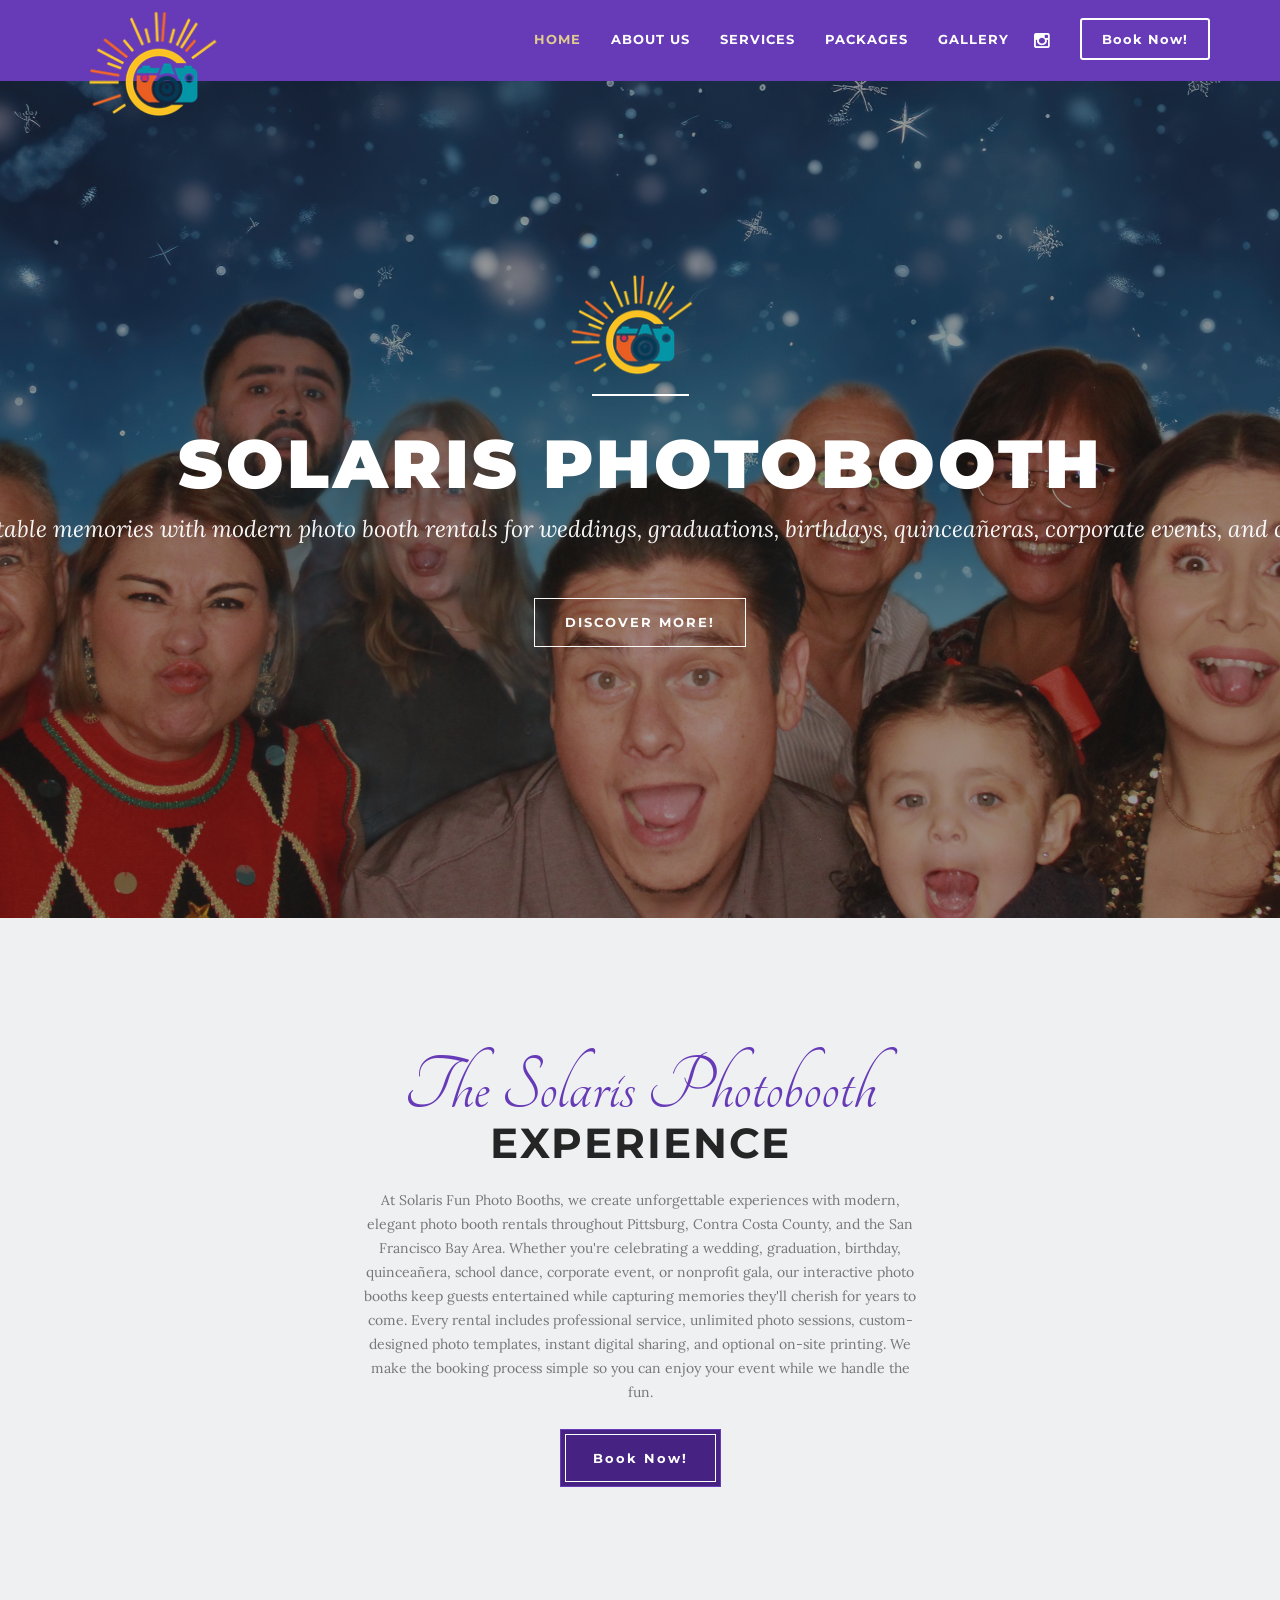
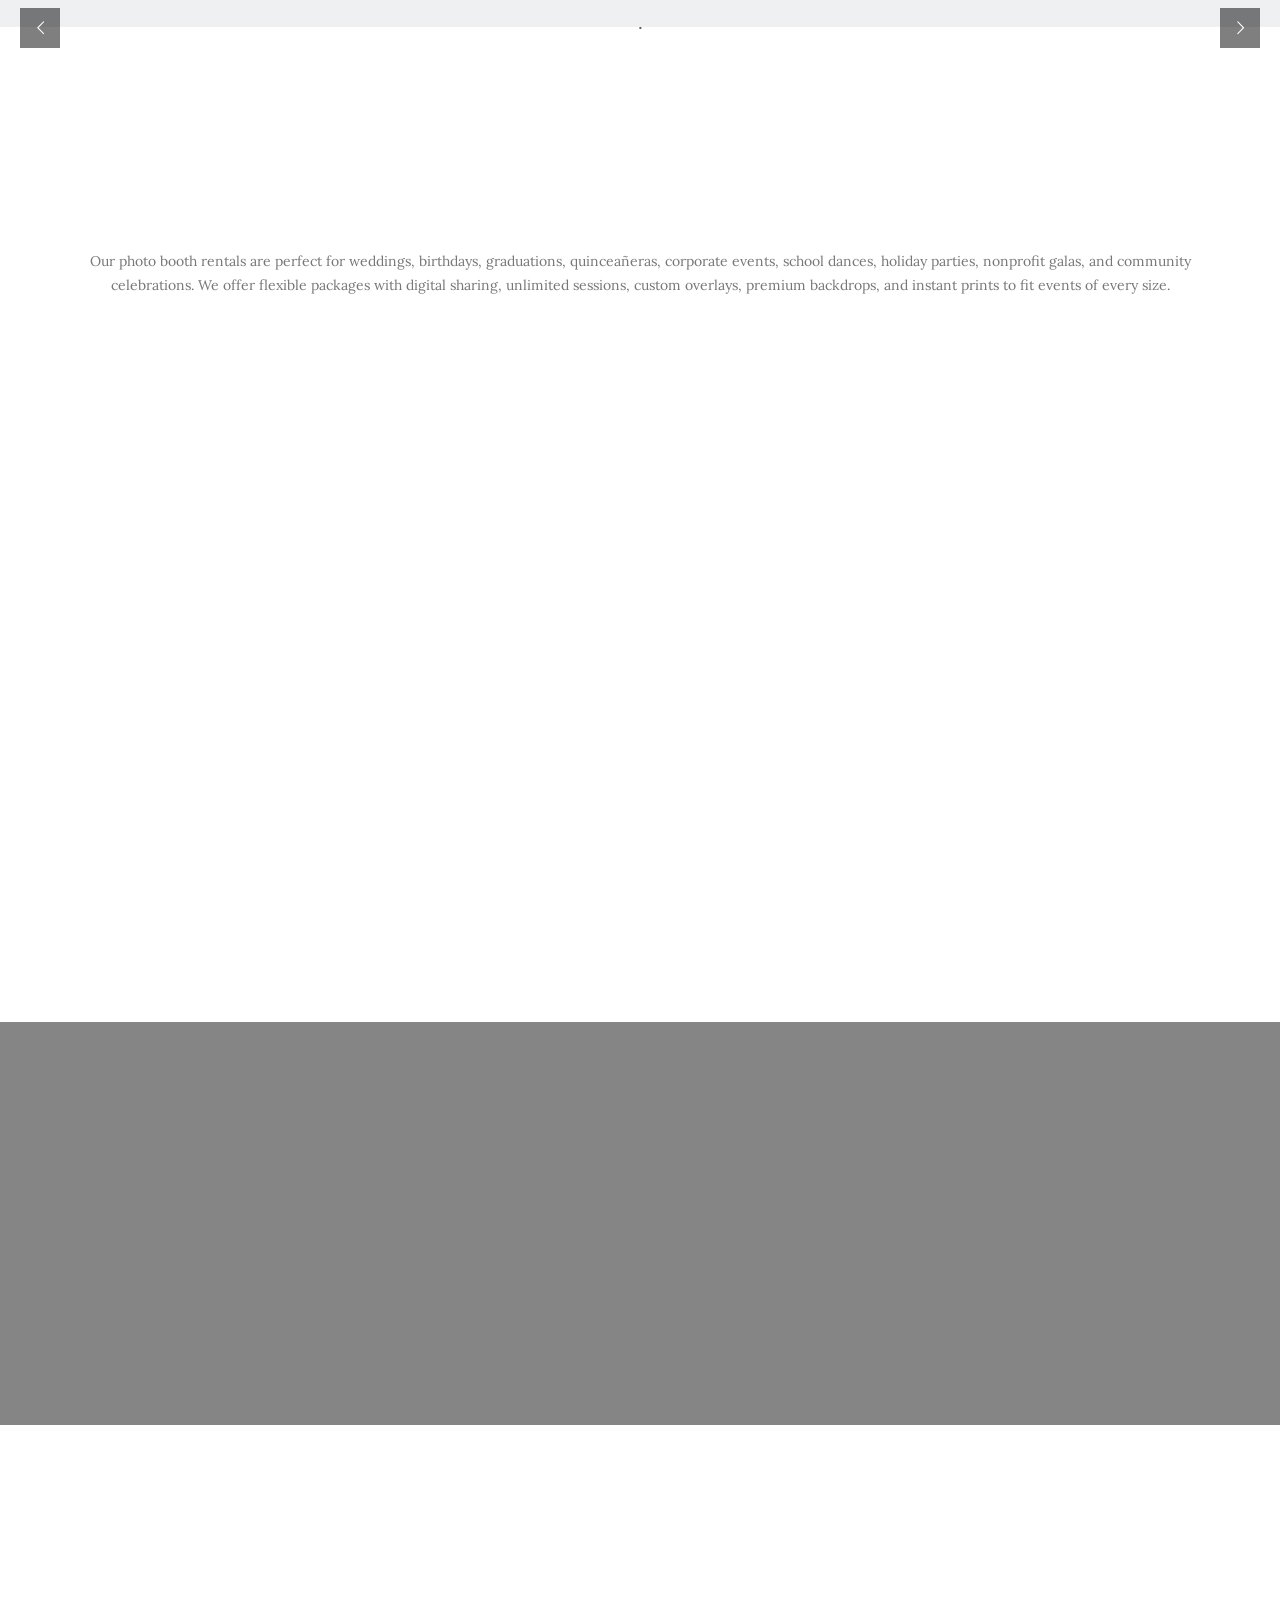
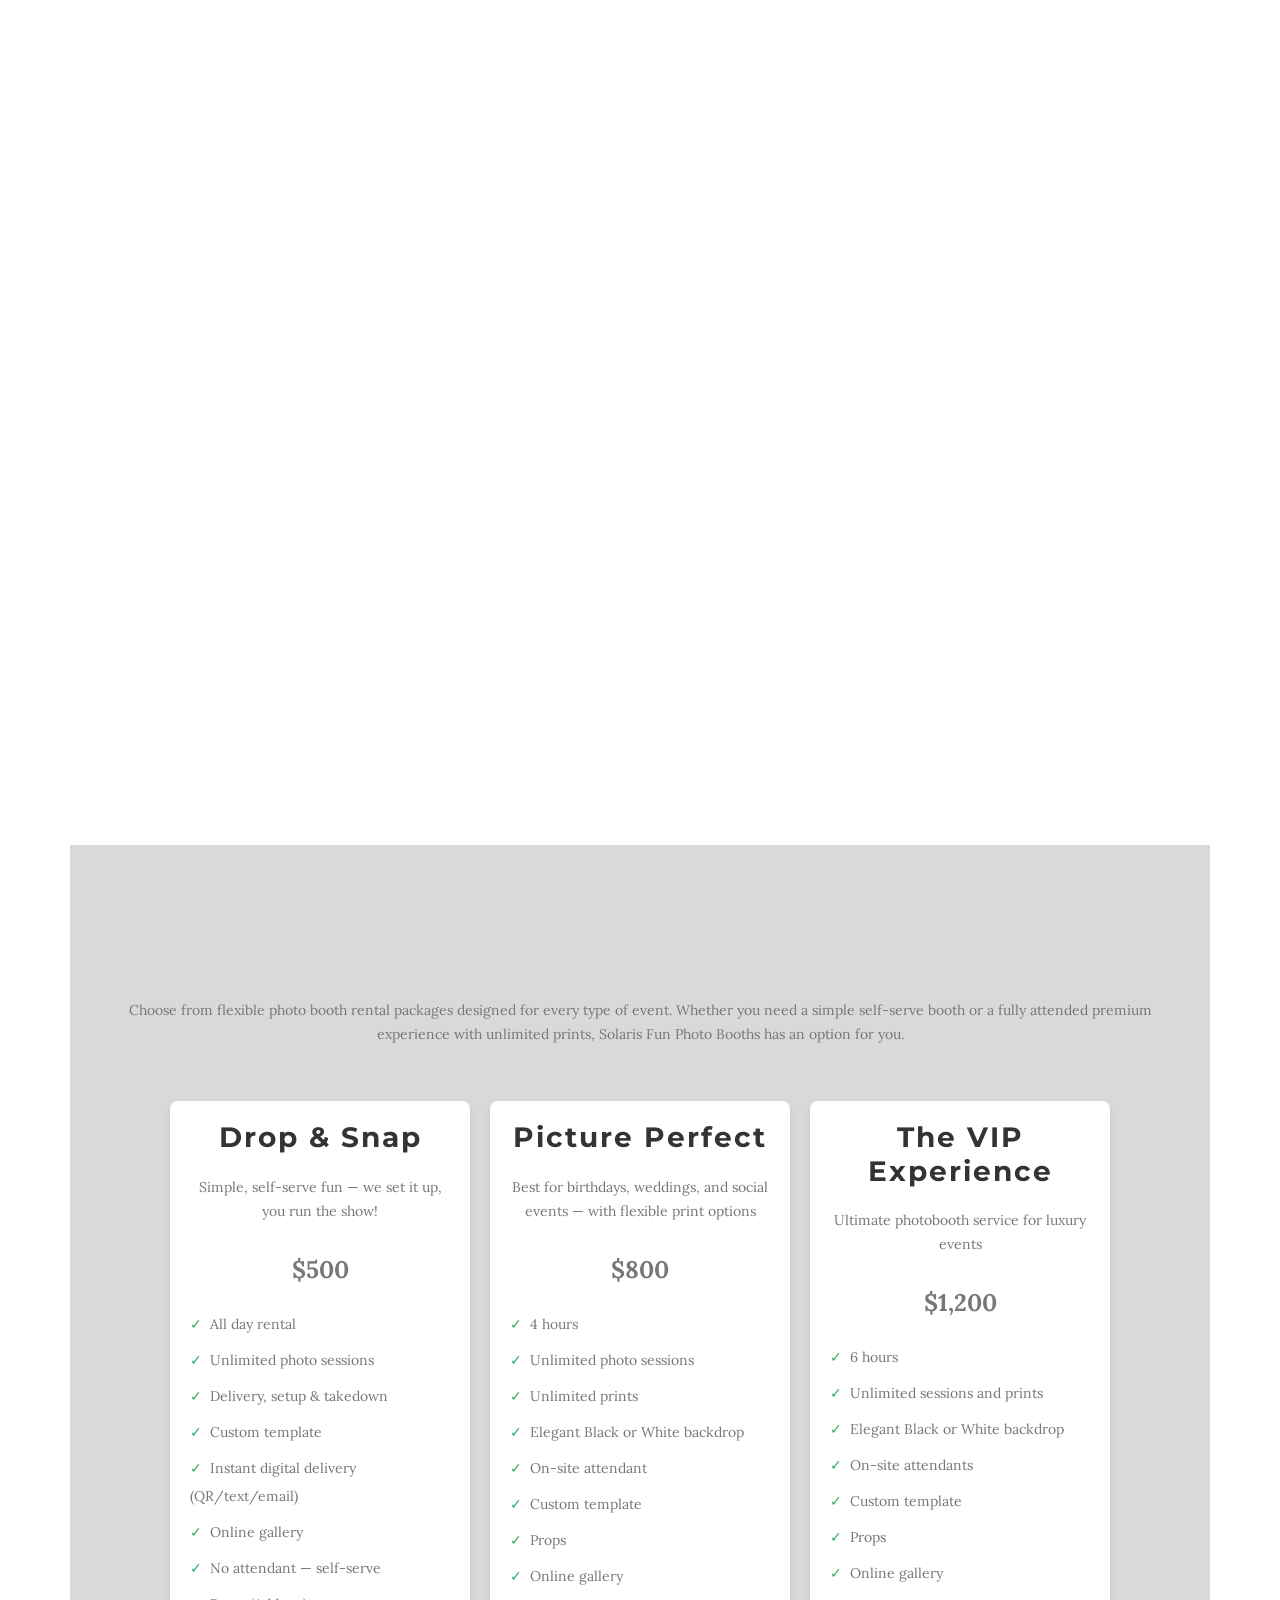
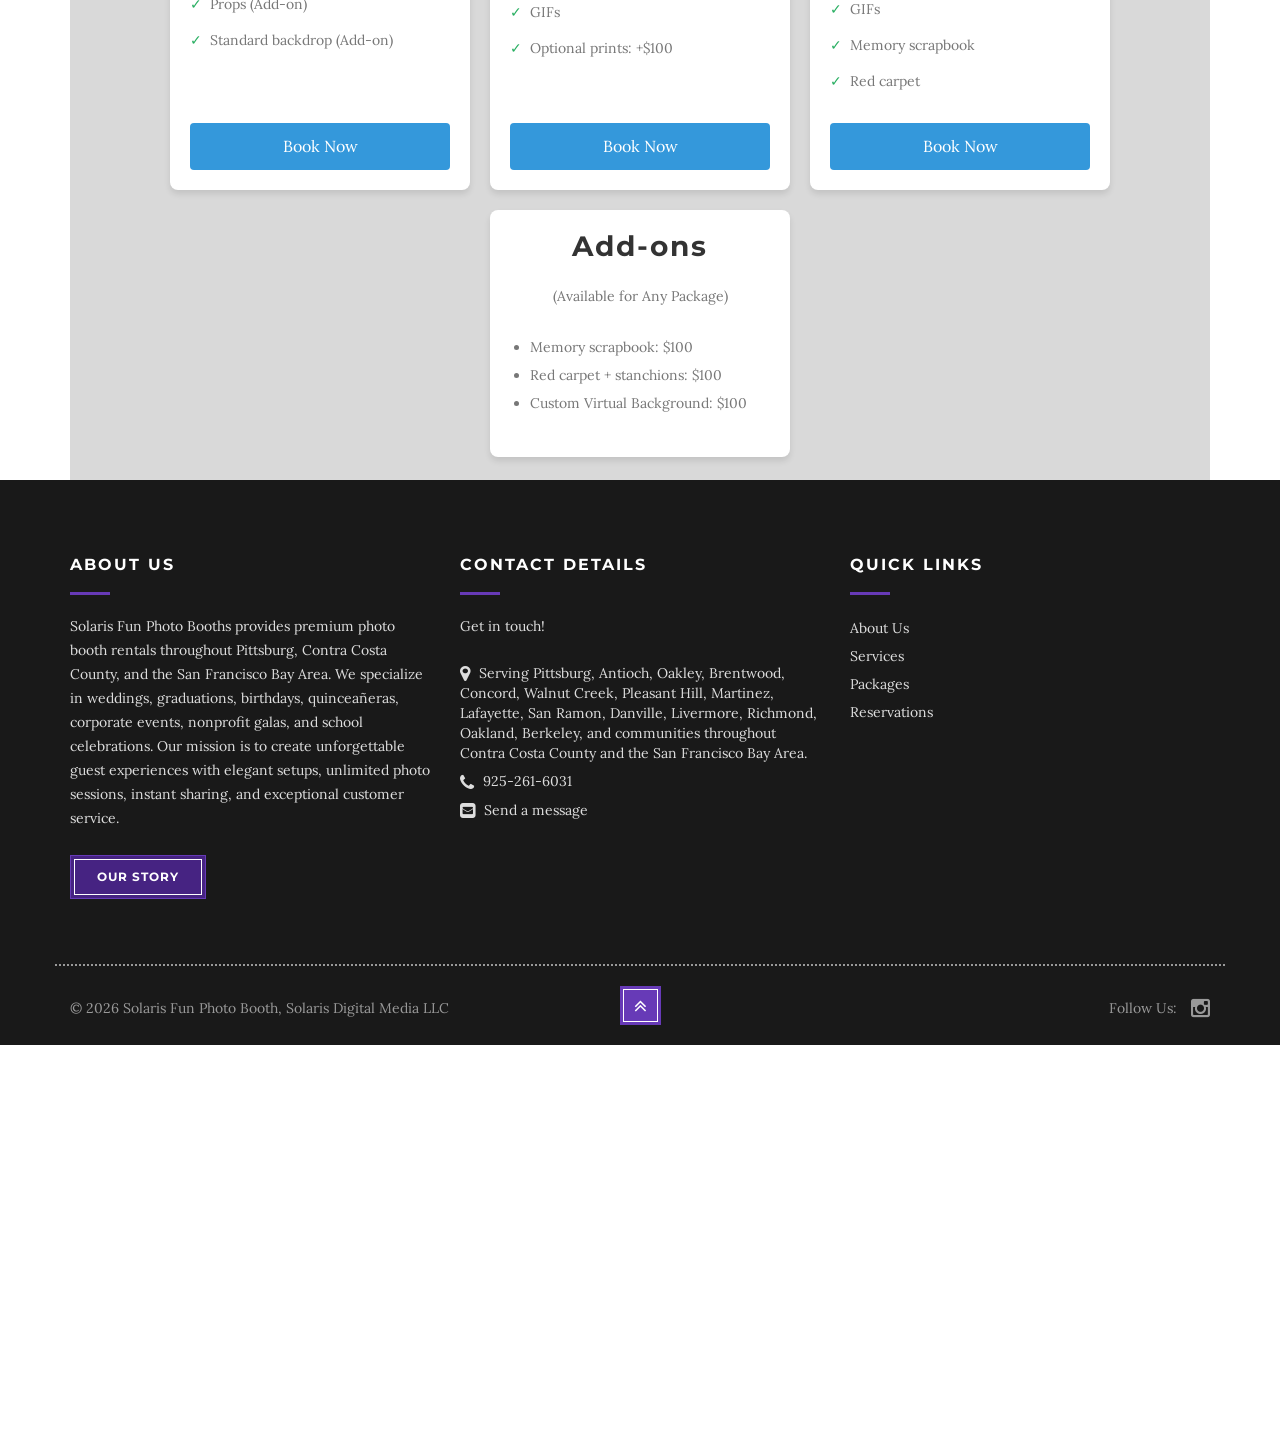
==== commit d7706b10: "Updated fun for all <p>" ====
--- a/index.html
+++ b/index.html
@@ -435,9 +435,7 @@
 
                         <h2 class="section-title wow bounceIn">Fun for all</h2>
 
-                        <p>At Solaris Fun Photo Booths, we create unforgettable experiences with modern, elegant photo booth rentals throughout Pittsburg, Contra Costa County, and the San Francisco Bay Area. Whether you're celebrating a wedding, graduation, birthday, quinceañera, school dance, corporate event, or nonprofit gala, our interactive photo booths keep guests entertained while capturing memories they'll cherish for years to come.
-
-                            Every rental includes professional service, unlimited photo sessions, custom-designed photo templates, instant digital sharing, and optional on-site printing. We make the booking process simple so you can enjoy your event while we handle the fun.</p>
+                        <p>Our photo booth rentals are perfect for weddings, birthdays, graduations, quinceañeras, corporate events, school dances, holiday parties, nonprofit galas, and community celebrations. We offer flexible packages with digital sharing, unlimited sessions, custom overlays, premium backdrops, and instant prints to fit events of every size.</p>
                     </div>
 
                 </div>
@@ -630,8 +628,7 @@
 
                     <h2 class="section-title">Book Now!</h2>
 
-                    <p>Ready to elevate the fun at your next event? Reach out to us via email or phone to book our
-                        photobooth service and add an extra dose of excitement to your special occasion.</p>
+                    <p>Planning an event in Pittsburg, Contra Costa County, or anywhere in the Bay Area? Contact Solaris Fun Photo Booths today to check availability and receive a personalized quote for your celebration.</p>
 
                     <h2 class="section-title"><a href="tel:925-261-6031">925-261-6031</a></h2>
 
@@ -690,10 +687,7 @@
                         <div class="text-center">
                             <span class="comic-text wow fadeIn">Packages</span>
                             <h2 class="section-title wow bounceIn">Options for any event</h2>
-                            <p>Whether it's a birthday party, wedding, school event, or any other special occasion,
-                                Solaris Fun Photobooth has got you covered. We offer a range of customizable packages to
-                                suit your event needs, including props, backdrops, and instant prints to keep the fun
-                                going.</p>
+                            <p>Choose from flexible photo booth rental packages designed for every type of event. Whether you need a simple self-serve booth or a fully attended premium experience with unlimited prints, Solaris Fun Photo Booths has an option for you.</p>
                         </div>
                     </div>
                     <!--end col-md-12-->
@@ -784,7 +778,7 @@
             <a href="https://www.instagram.com/solarisfunphotobooths/" target="_blank" class="instagram-icon"><i
                     class="fa fa-instagram" target="_blank"></i></a>
 
-            <p>Please follow on Instagram<br>for latest recipes.</p>
+            <p>Please follow us on Instagram</p>
 
         </div>
         <!--end instagram-text -->
@@ -803,8 +797,7 @@
                 <!--begin col-md-3 -->
                 <div class="col-md-4 padding-bottom-50">
                     <h4>ABOUT US</h4>
-                    <p>Solaris Photo Booths provides premium Bay Area photo booth rentals for corporate events, weddings, and brand activations throughout San Francisco, Oakland, San Jose, and surrounding cities. We are a professional, family oriented, and earth concious business delivering excellent and
-                        equitable experiences with integrity, respect, and accountability.</p>
+                    <p>Solaris Fun Photo Booths provides premium photo booth rentals throughout Pittsburg, Contra Costa County, and the San Francisco Bay Area. We specialize in weddings, graduations, birthdays, quinceañeras, corporate events, nonprofit galas, and school celebrations. Our mission is to create unforgettable guest experiences with elegant setups, unlimited photo sessions, instant sharing, and exceptional customer service.</p>
                     <a href="#about" class="btn btn-lg btn-yellow-x-small scrool">OUR STORY</a>
                 </div>
                 <!--end col-md-3 -->
@@ -813,8 +806,7 @@
                 <div class="col-md-4 padding-bottom-50">
                     <h4>CONTACT DETAILS</h4>
                     <p>Get in touch!</p>
-                    <p class="contact_info"><i class="fa fa-map-marker"></i> Contra Costa County California / The East
-                        Bay (Antioch, Pittsburg, Concord, Livermore, Lafayette, Pinole, San Ramon, Oakley, Walnut Creek, San Francisco, Brentwood, Oakland, Pleasent Hill, Discovery Bay, Bay Point)</p>
+                    <p class="contact_info"><i class="fa fa-map-marker"></i> Serving Pittsburg, Antioch, Oakley, Brentwood, Concord, Walnut Creek, Pleasant Hill, Martinez, Lafayette, San Ramon, Danville, Livermore, Richmond, Oakland, Berkeley, and communities throughout Contra Costa County and the San Francisco Bay Area.</p>
                     <p class="contact_info"><i class="fa fa-phone"></i> <a href="tel:925-261-6031">925-261-6031</a></p>
                     <p class="contact_info"><i class="fa fa-envelope-square"></i> <a href="#reservations">Send a
                             message</a></p>
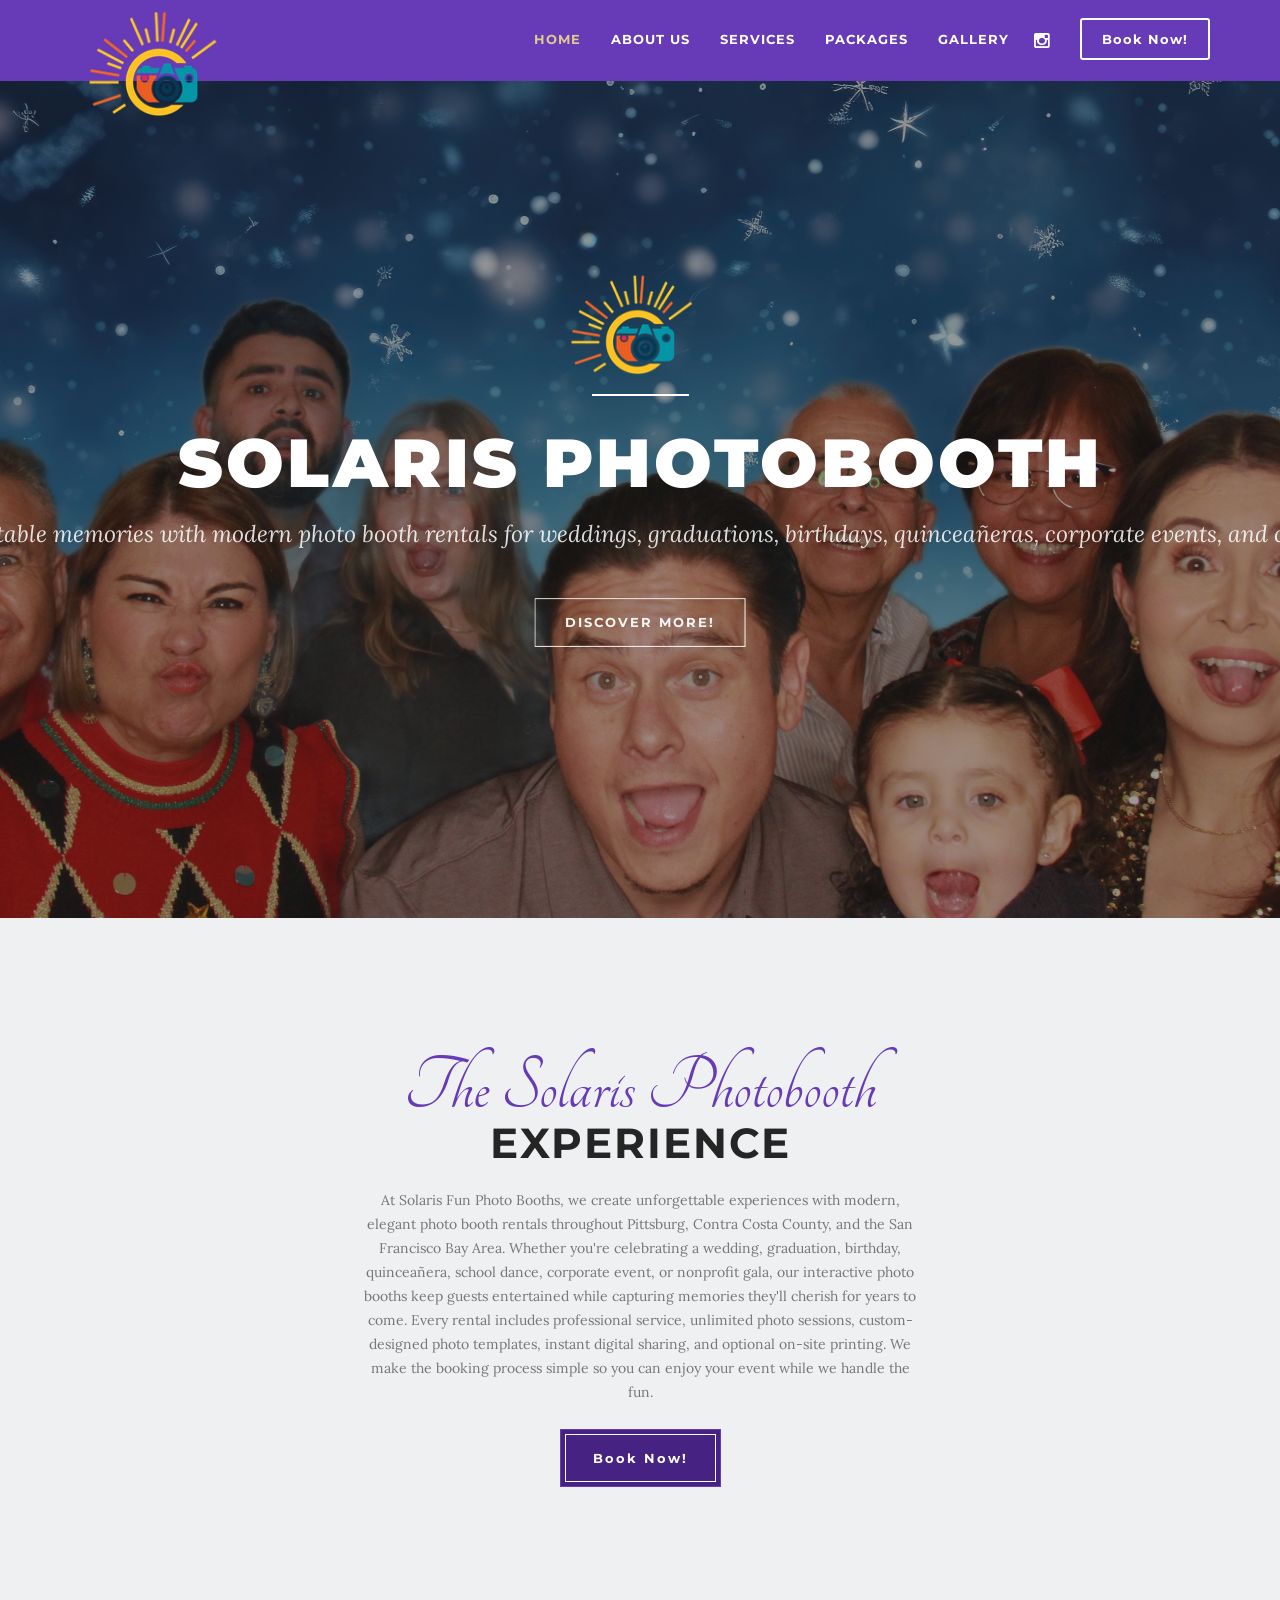
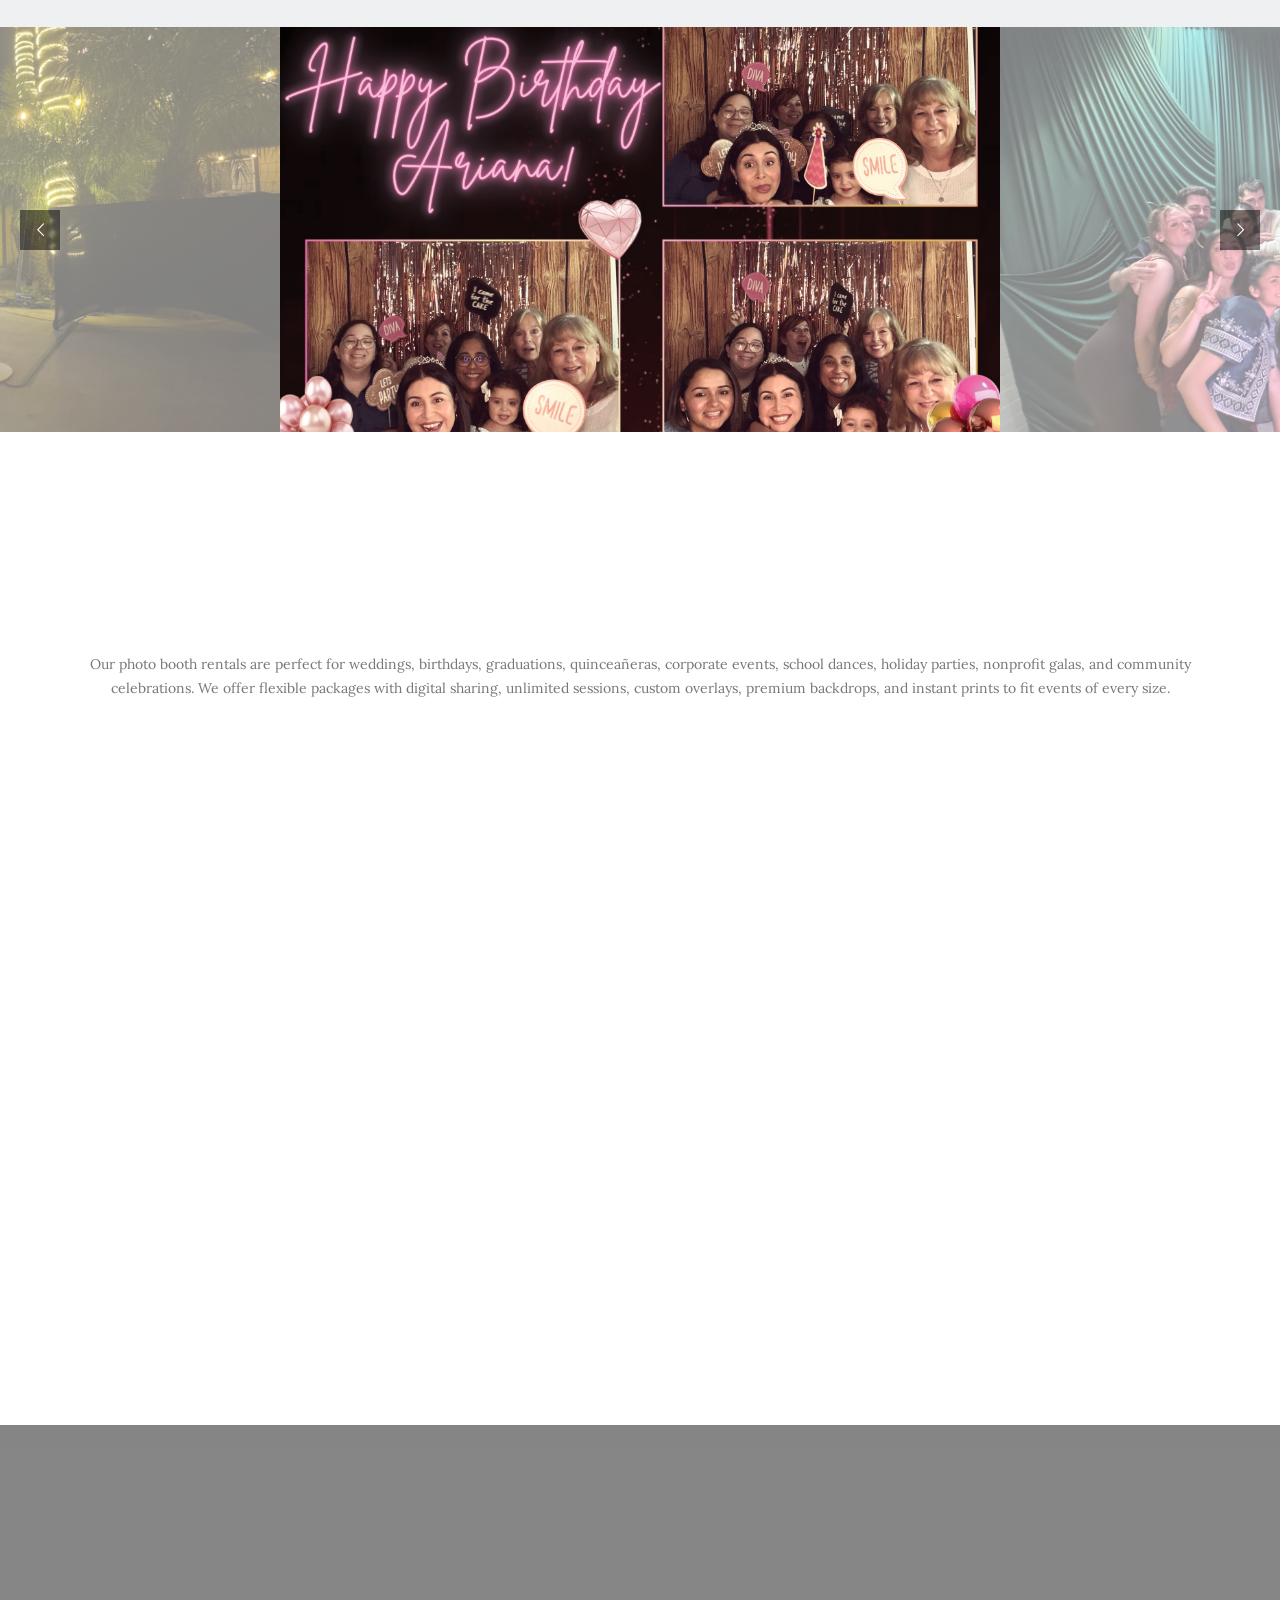
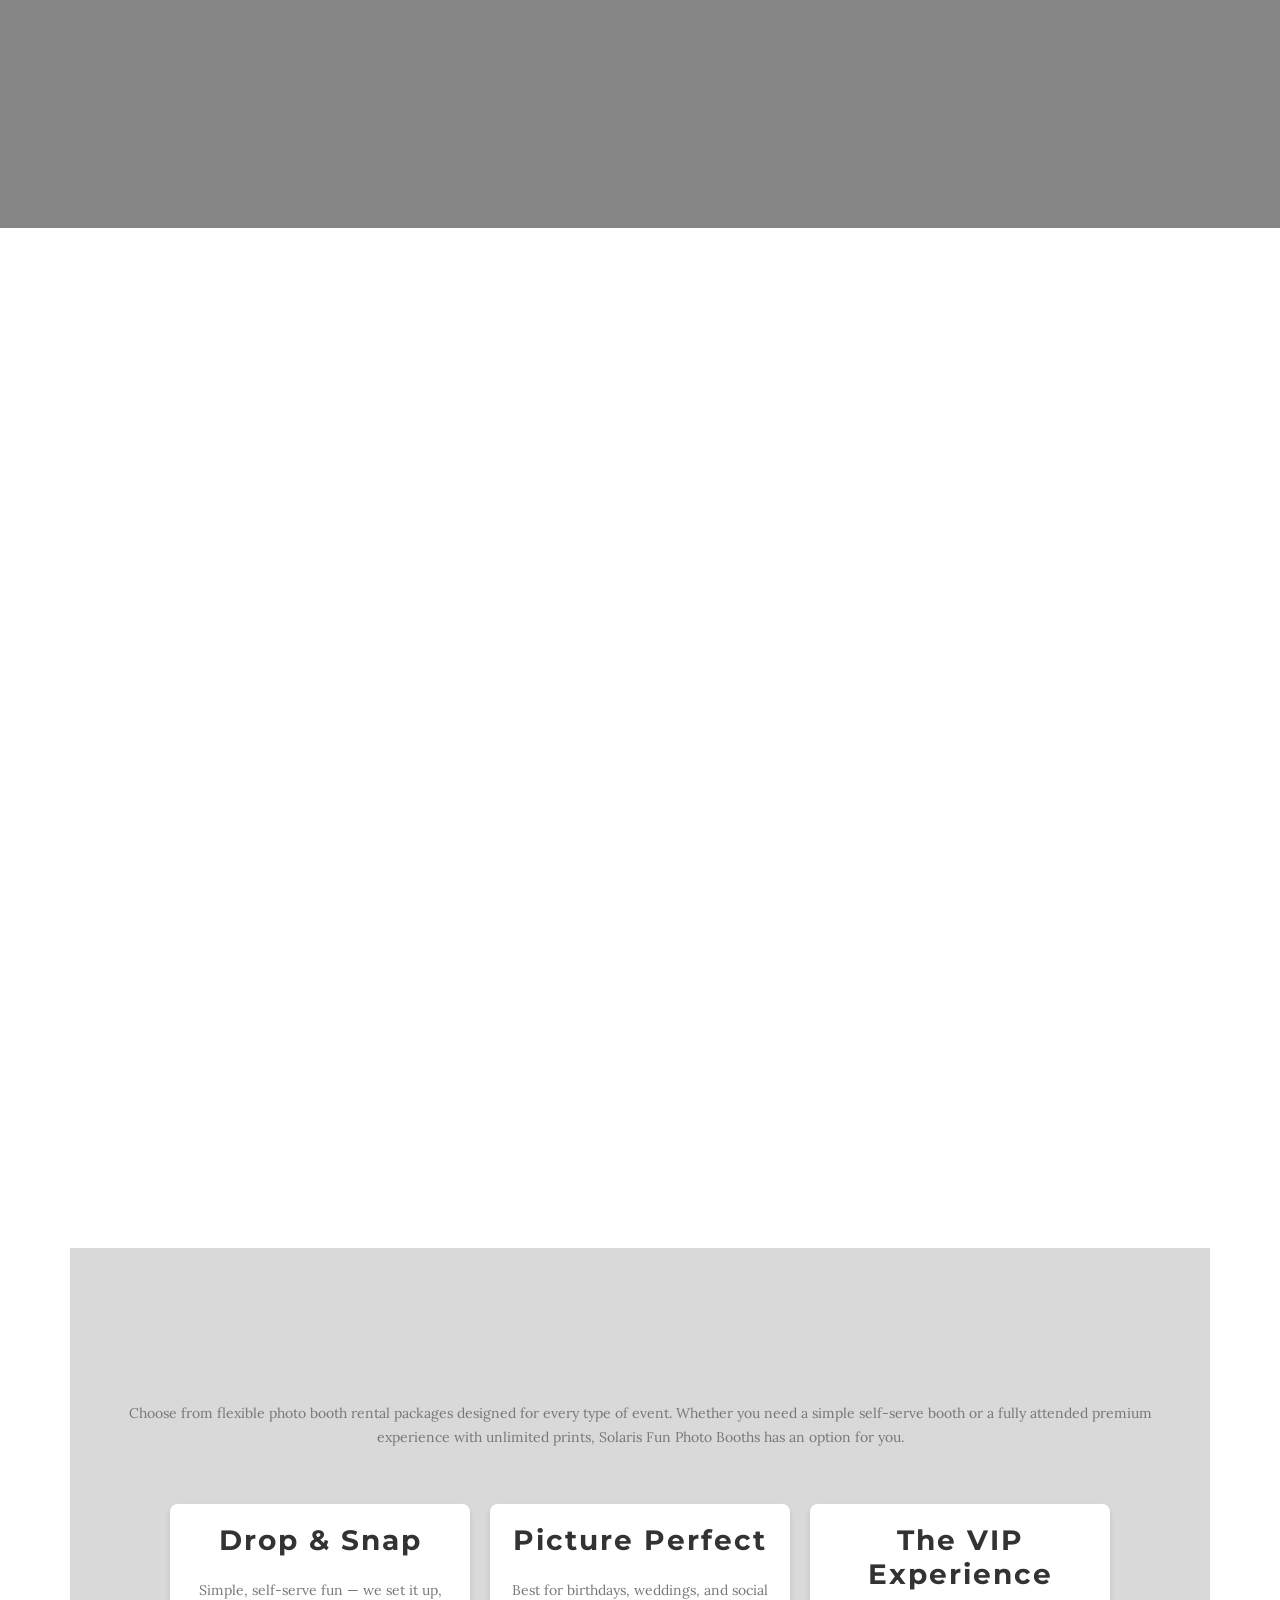
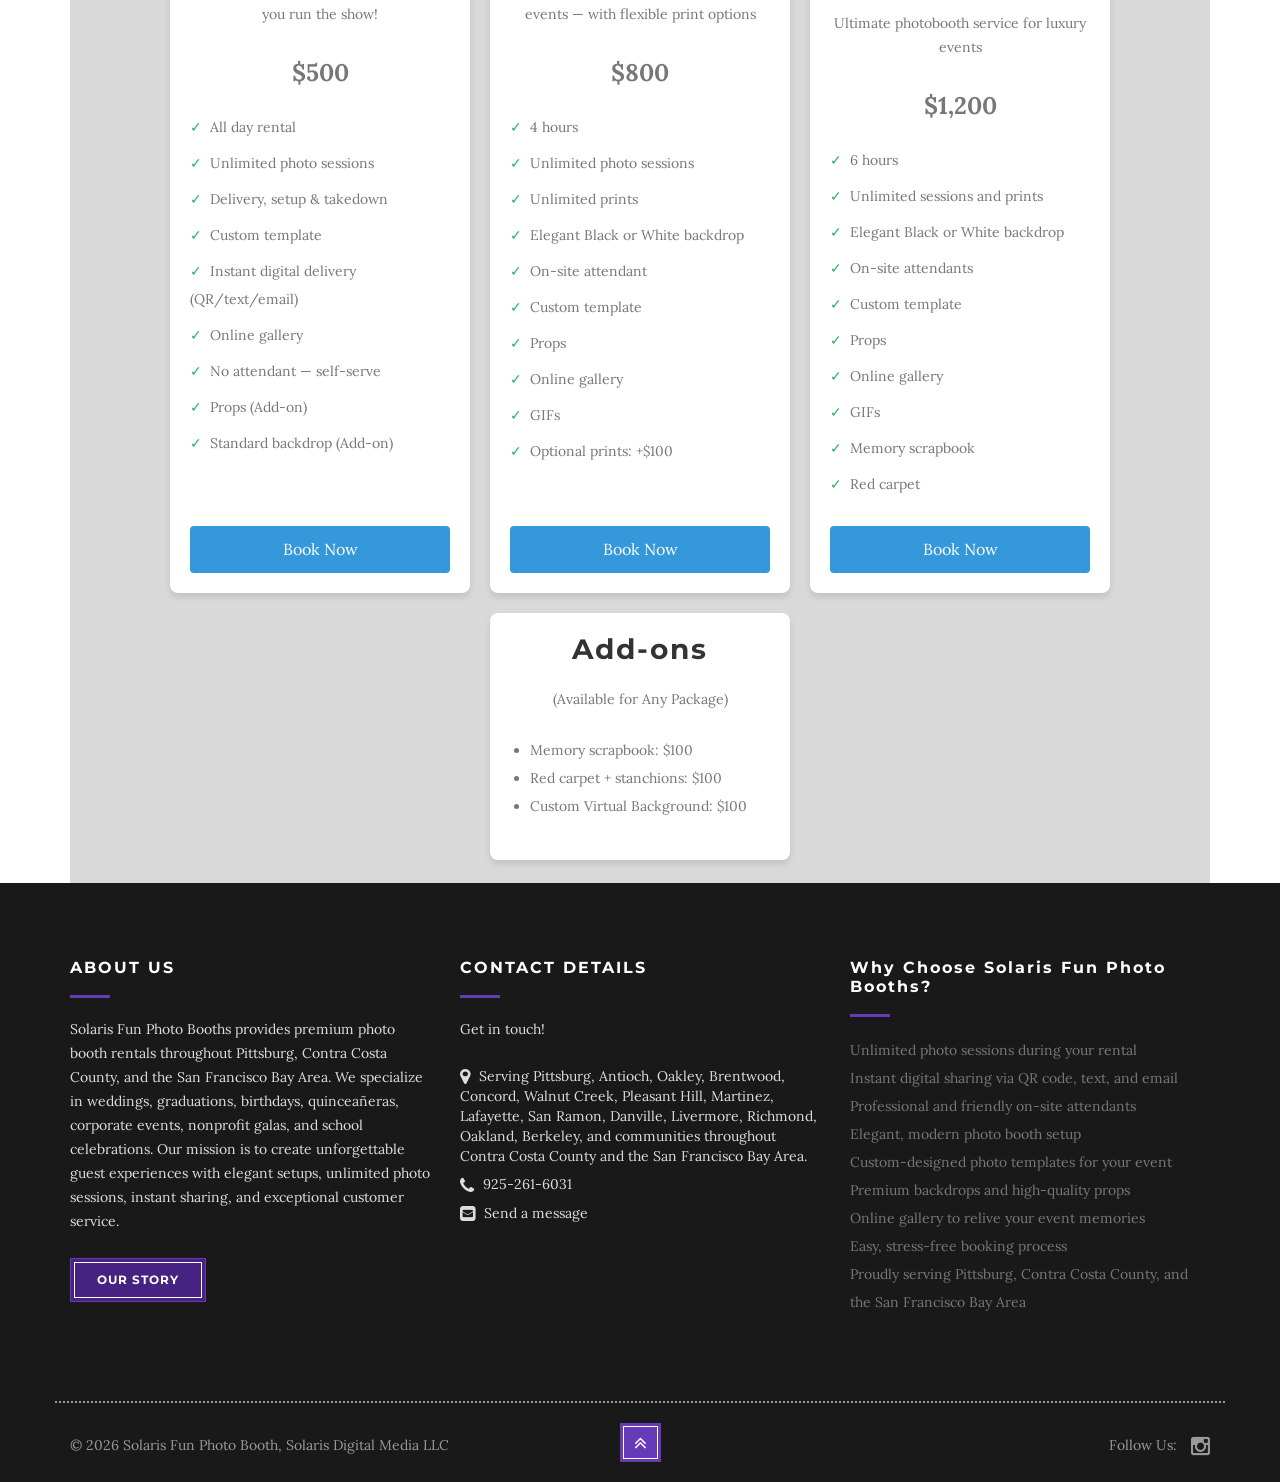
==== commit bcd60e05: "Added why" ====
--- a/index.html
+++ b/index.html
@@ -815,12 +815,17 @@
 
                 <!--begin col-md-3 -->
                 <div class="col-md-4 padding-bottom-50">
-                    <h4>QUICK LINKS</h4>
-                    <ul class="footer_links">
-                        <li><a href="#about" class="scrool">About Us</a></li>
-                        <li><a href="#discover" class="scrool">Services</a></li>
-                        <li><a href="#packages" class="scrool">Packages</a></li>
-                        <li><a href="#reservations" class="scrool">Reservations</a></li>
+                    <h4>Why Choose Solaris Fun Photo Booths?</h4>
+                    <ul class="why-choose-list">
+                        <li>Unlimited photo sessions during your rental</li>
+                        <li>Instant digital sharing via QR code, text, and email</li>
+                        <li>Professional and friendly on-site attendants</li>
+                        <li>Elegant, modern photo booth setup</li>
+                        <li>Custom-designed photo templates for your event</li>
+                        <li>Premium backdrops and high-quality props</li>
+                        <li>Online gallery to relive your event memories</li>
+                        <li>Easy, stress-free booking process</li>
+                        <li>Proudly serving Pittsburg, Contra Costa County, and the San Francisco Bay Area</li>
                     </ul>
                 </div>
                 <!--end col-md-3 -->
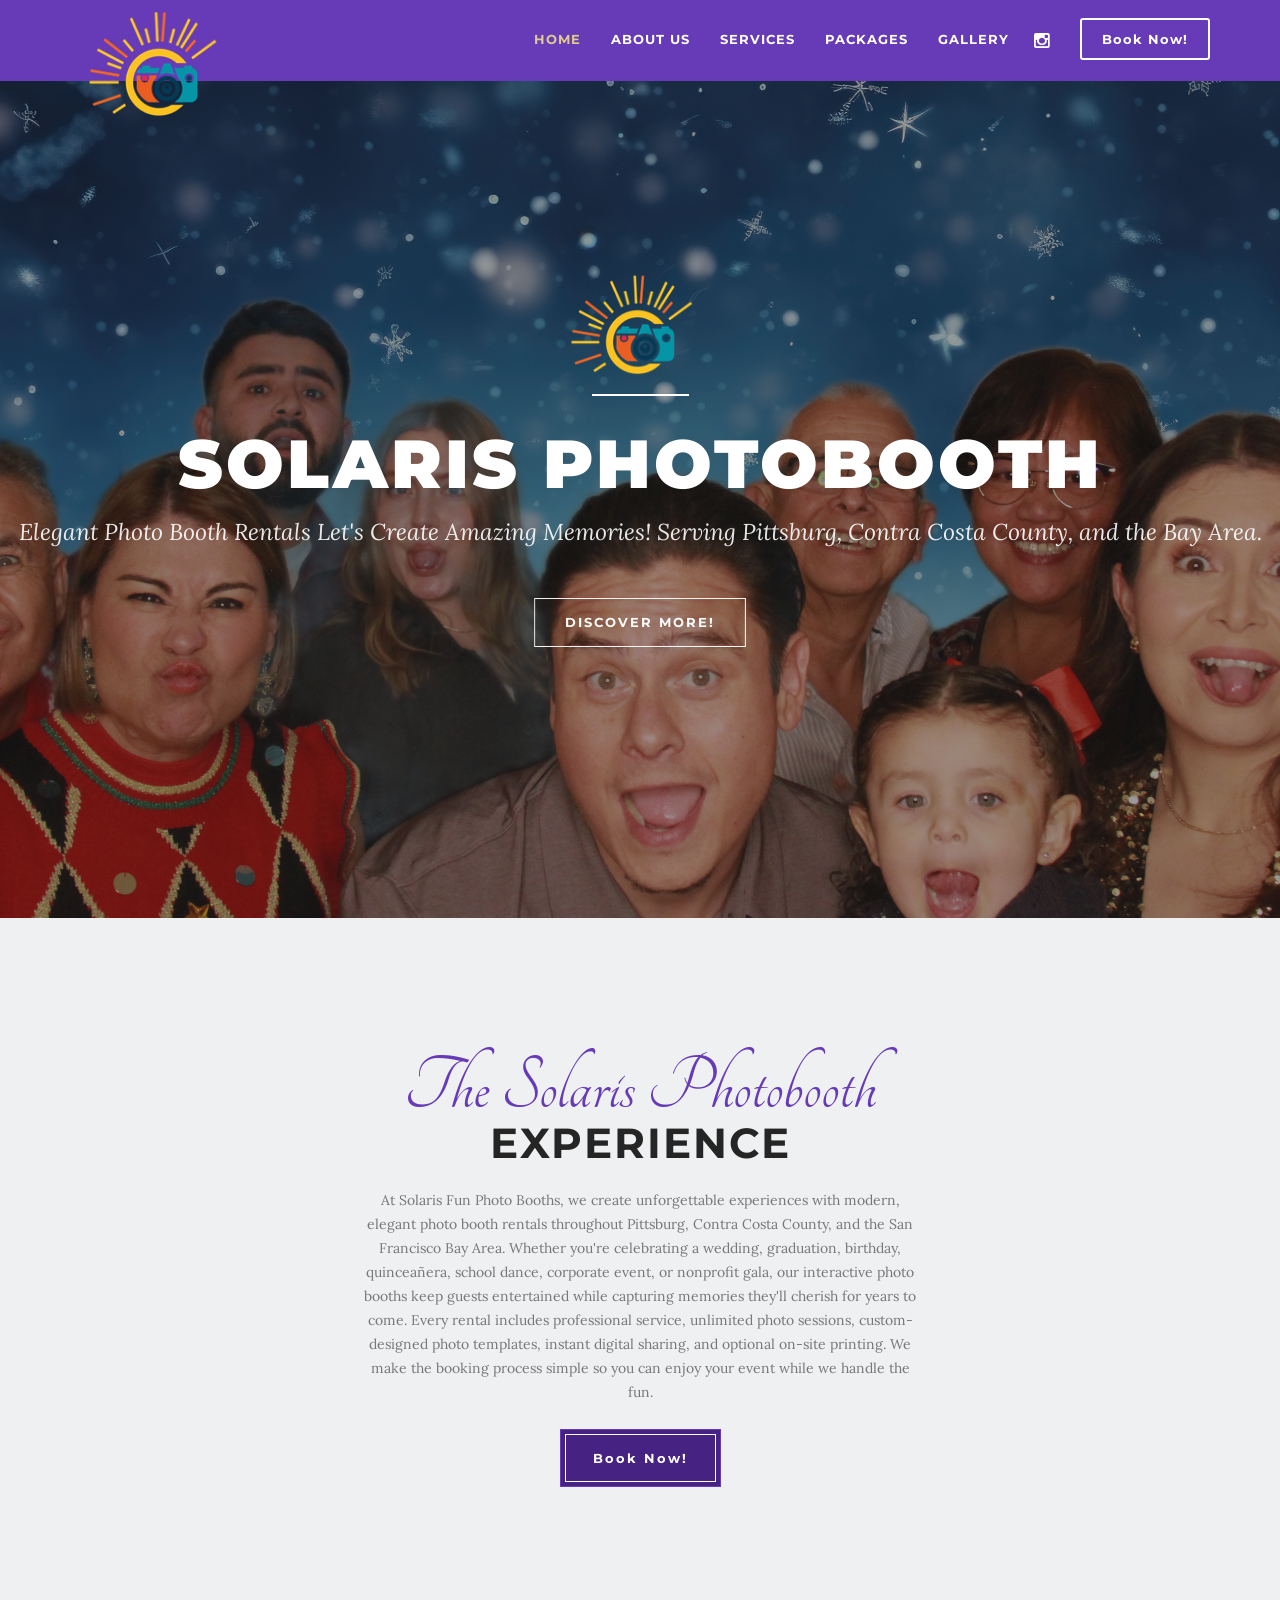
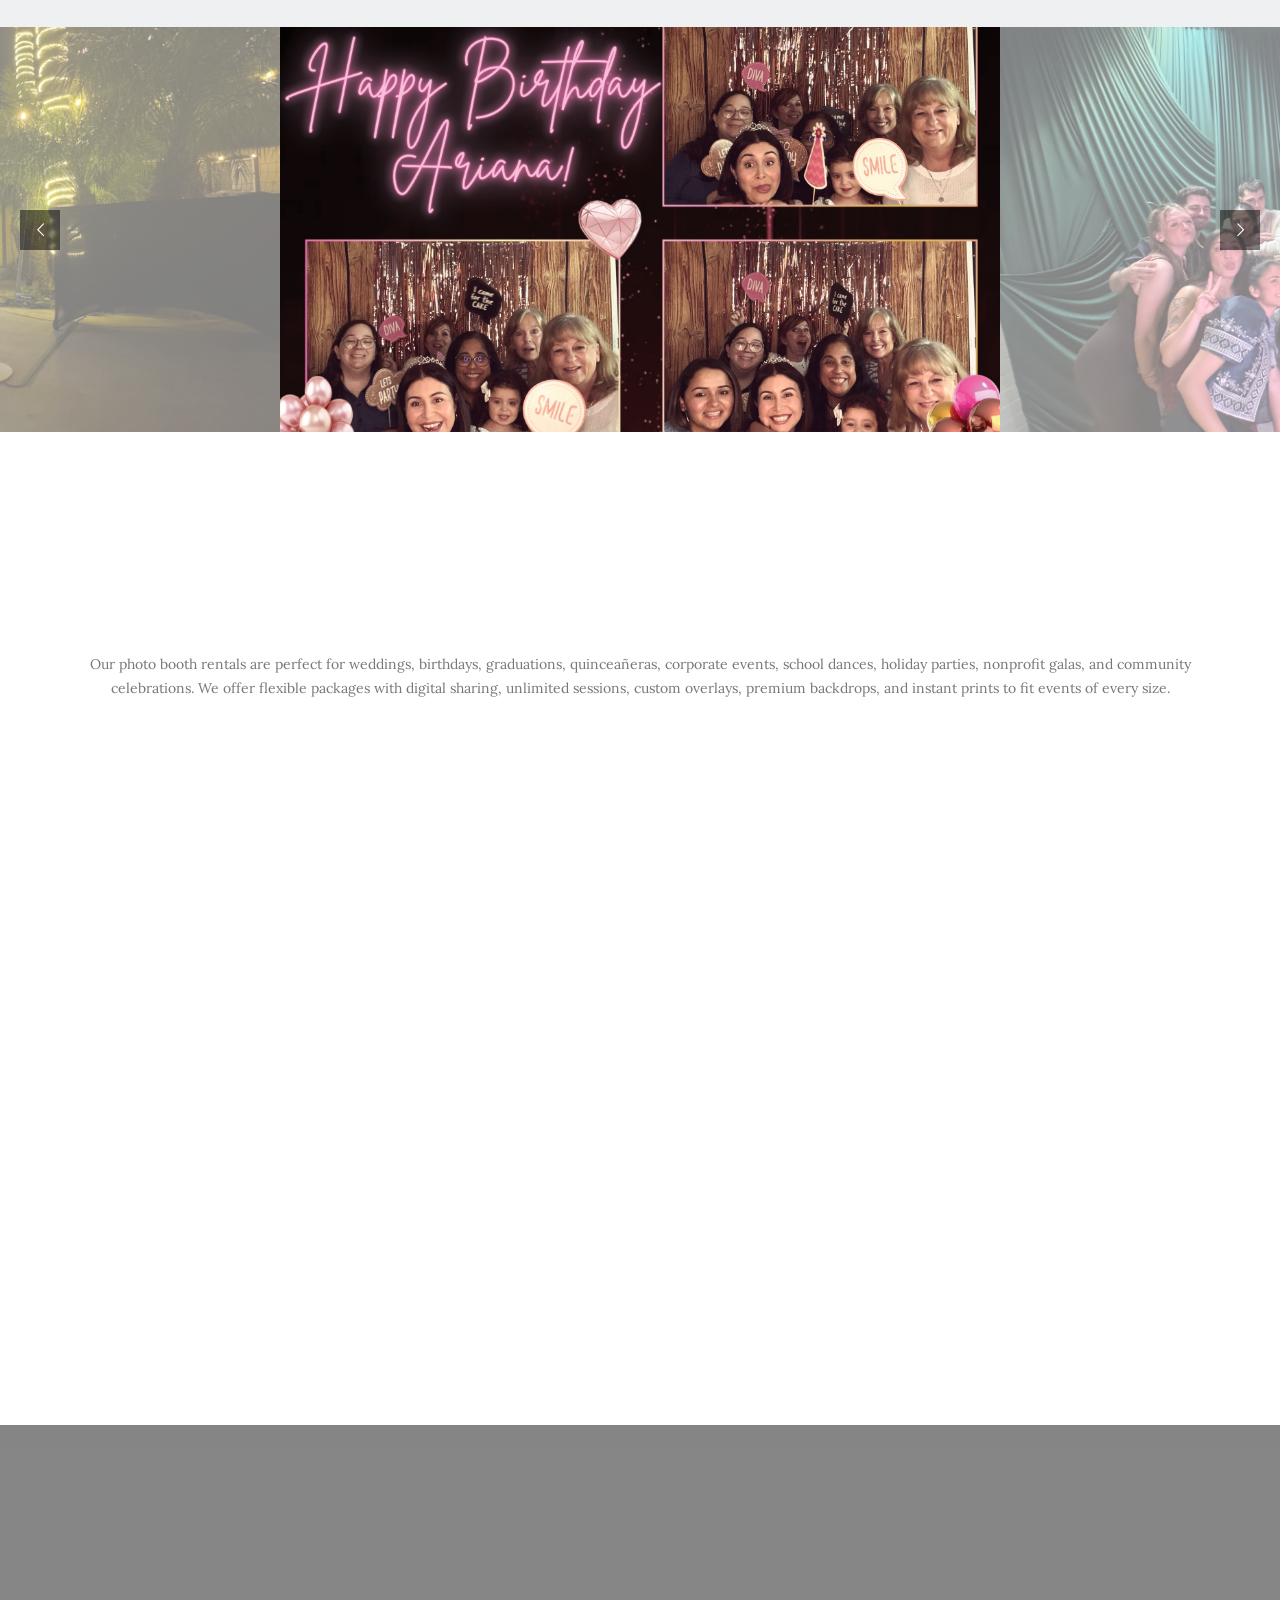
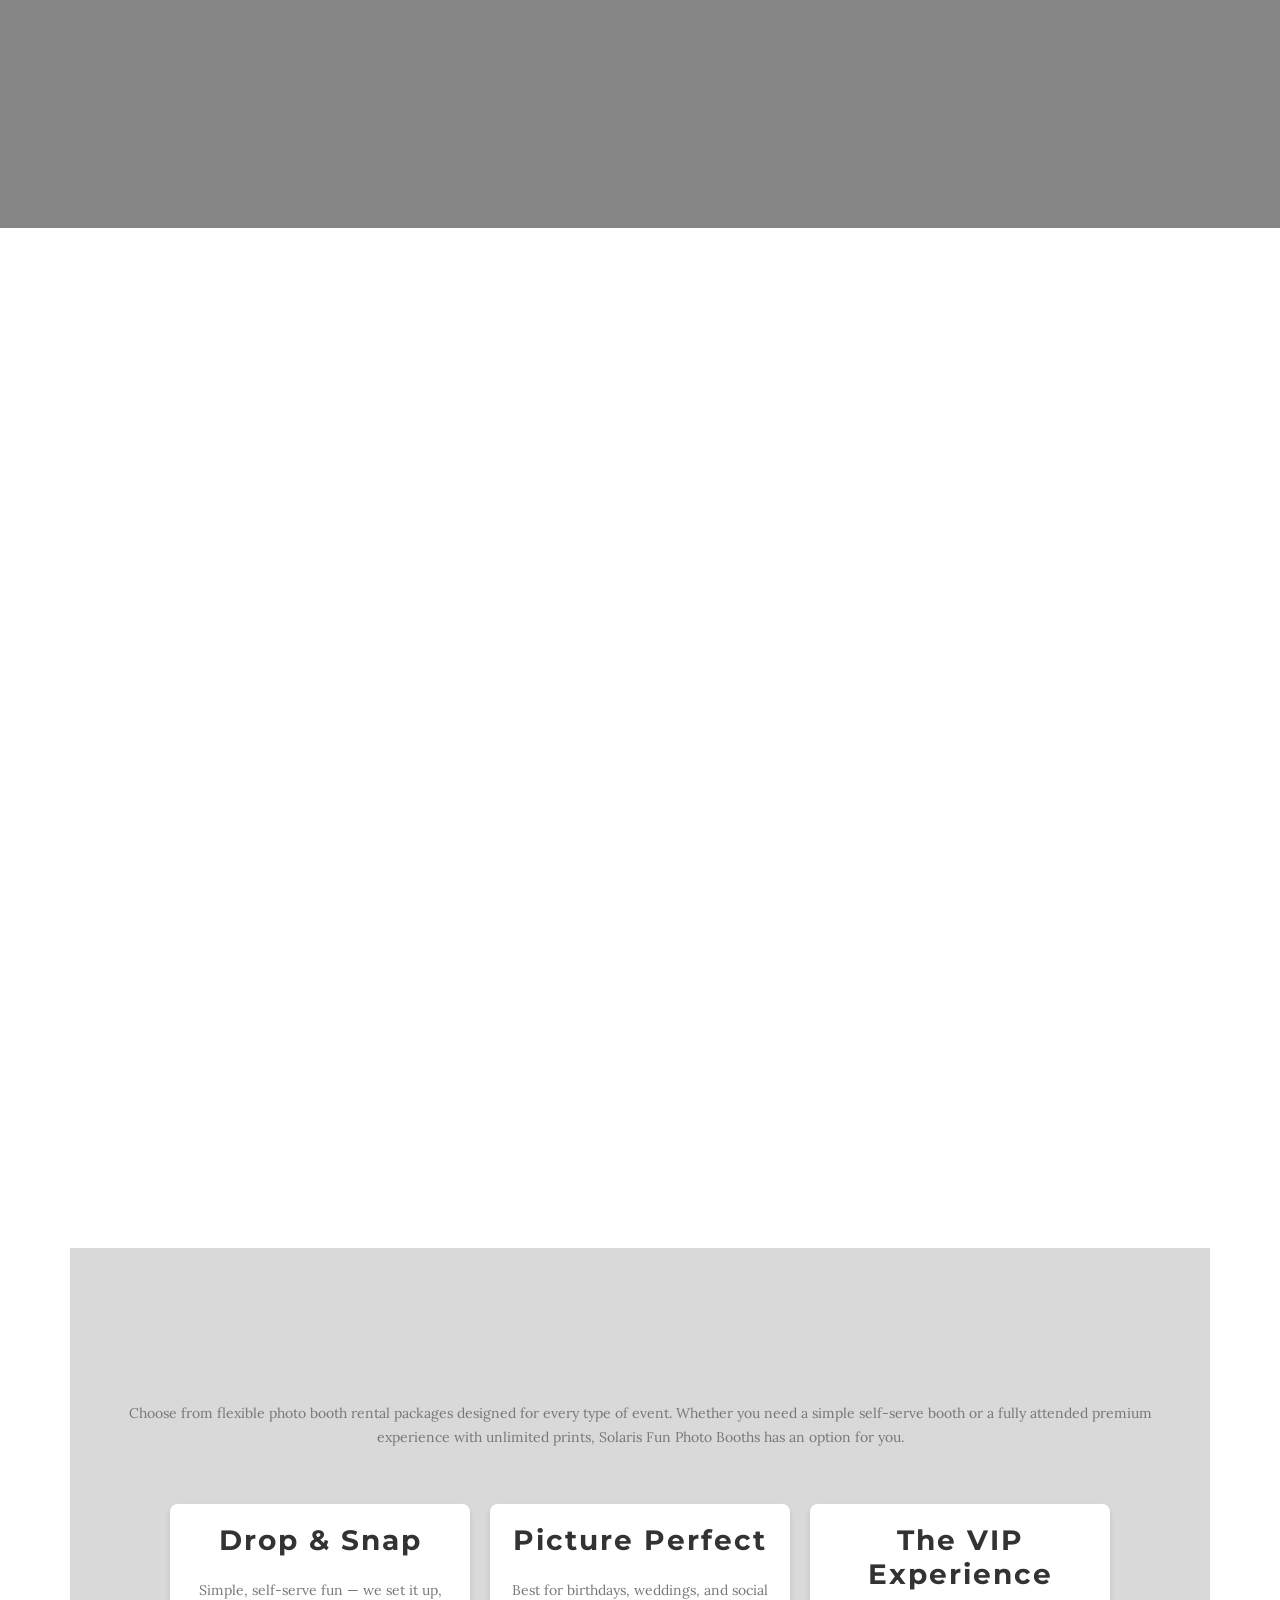
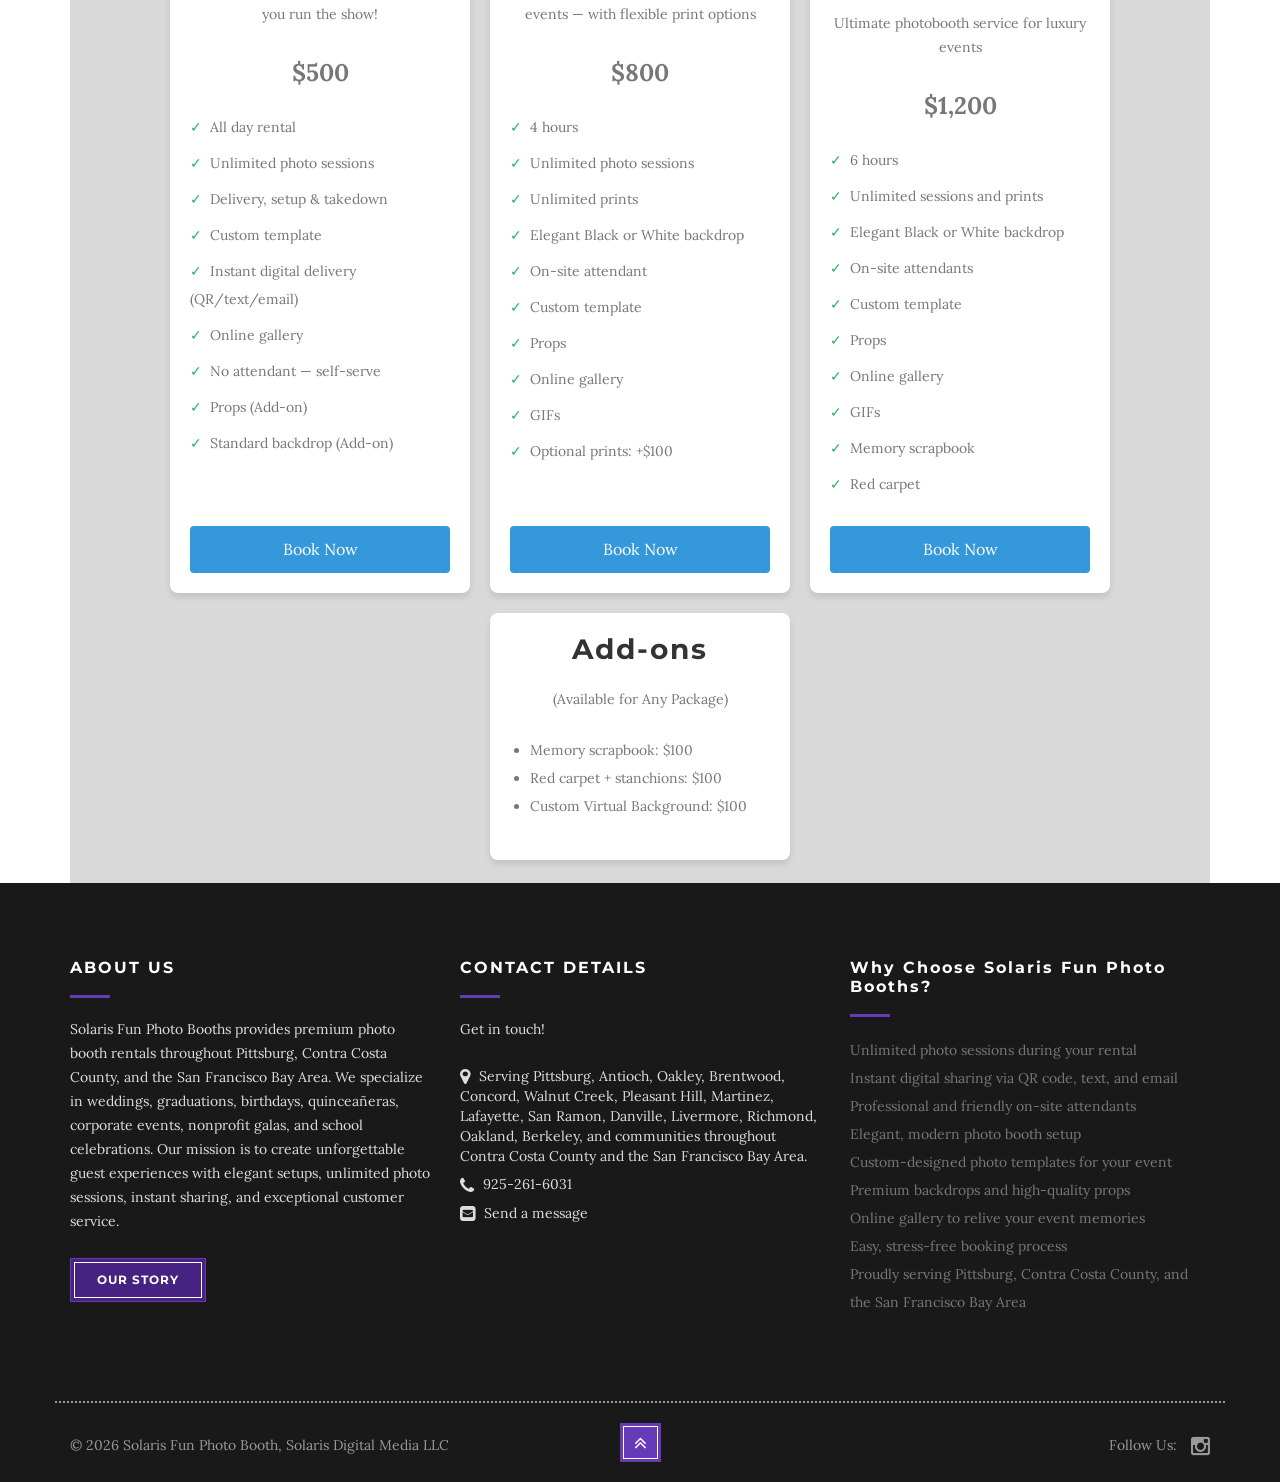
==== commit a6002c49: "Update texts" ====
--- a/index.html
+++ b/index.html
@@ -5,9 +5,9 @@
     <meta charset="utf-8">
     <meta name="viewport" content="width=device-width, initial-scale=1.0">
     <meta name="keywords" content="">
-    <meta name="description" content="">
-
-    <title>Solaris Photobooth</title>
+    <meta name="description" content="Elegant photo booth rentals in Pittsburg, Contra Costa County, and the Bay Area. Unlimited sessions, instant prints, custom templates, and professional service for weddings, graduations, birthdays, corporate events, and more.">
+
+    <title>Photo Booth Rental in Pittsburg, CA | Solaris Fun Photo Booths</title>
 
     <!-- Loading Bootstrap -->
     <link href="bootstrap/css/bootstrap.css" rel="stylesheet">
@@ -210,9 +210,9 @@
                             data-width="['none','none','480','360']" data-x="['center','center','center','center']"
                             data-y="['middle','middle','middle','middle']" id="slide-898-layer-4"
                             style="z-index: 9; white-space: nowrap;text-align:center;font-style:italic;">
-                            Premium Photo Booth Rentals in Pittsburg, CA & the East Bay
-
-Create unforgettable memories with modern photo booth rentals for weddings, graduations, birthdays, quinceañeras, corporate events, and celebrations throughout Contra Costa County and the San Francisco Bay Area.
+                            Elegant Photo Booth Rentals</b>
+                            Let's Create Amazing Memories!
+                            Serving Pittsburg, Contra Costa County, and the Bay Area.
                         </div>
 
                         <!-- LAYER NR. 5 -->
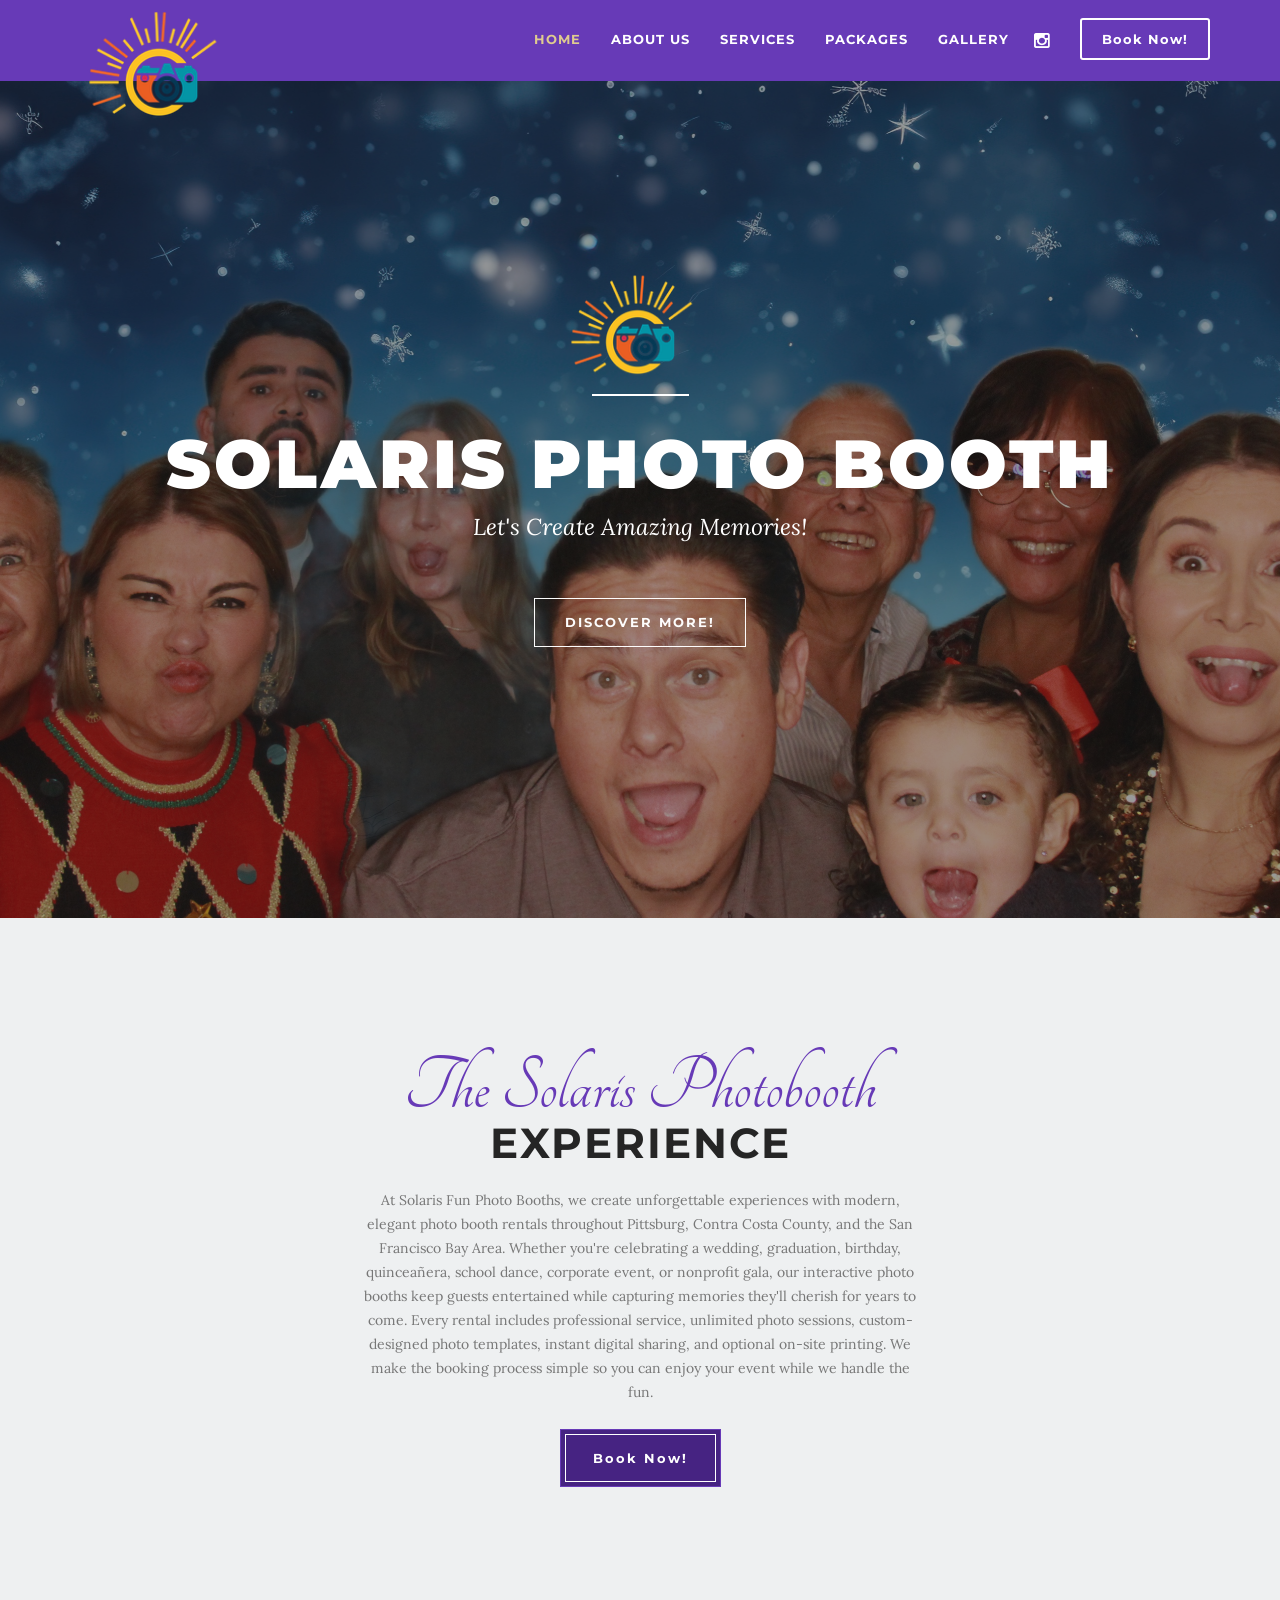
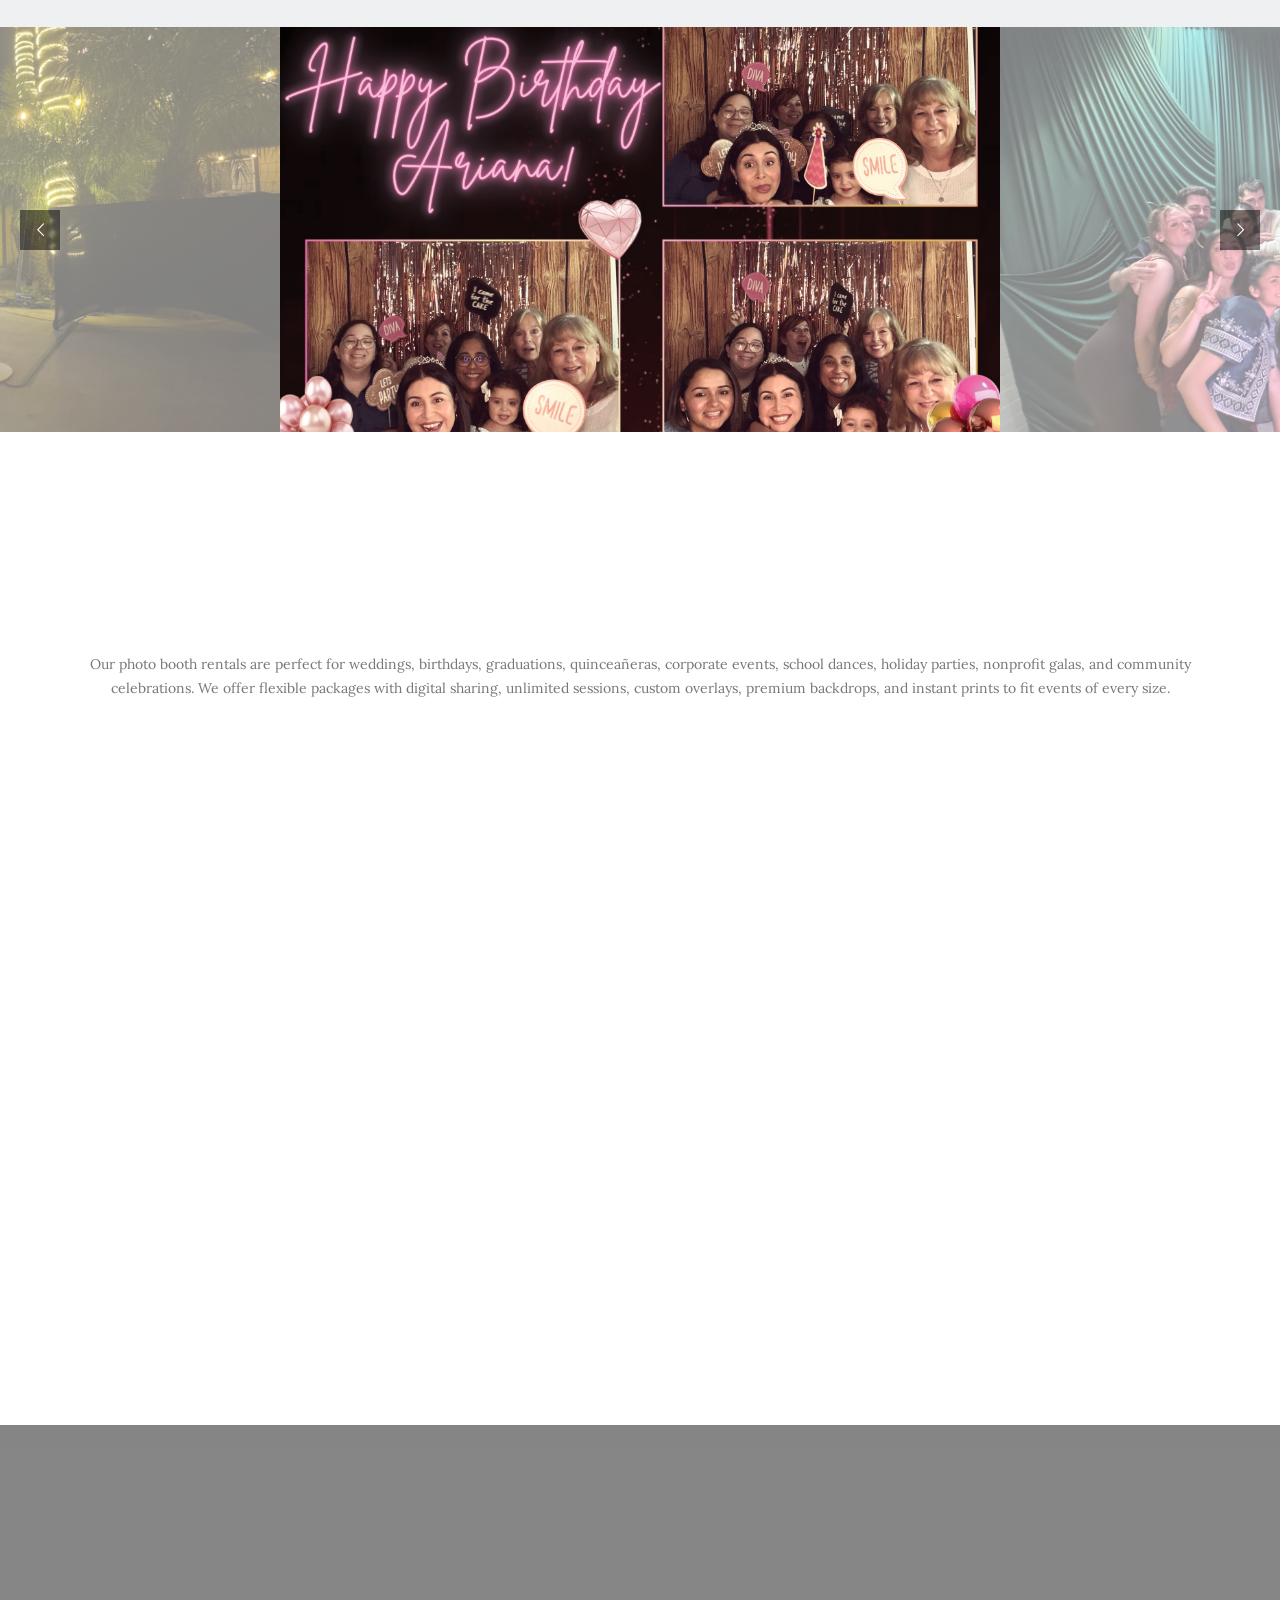
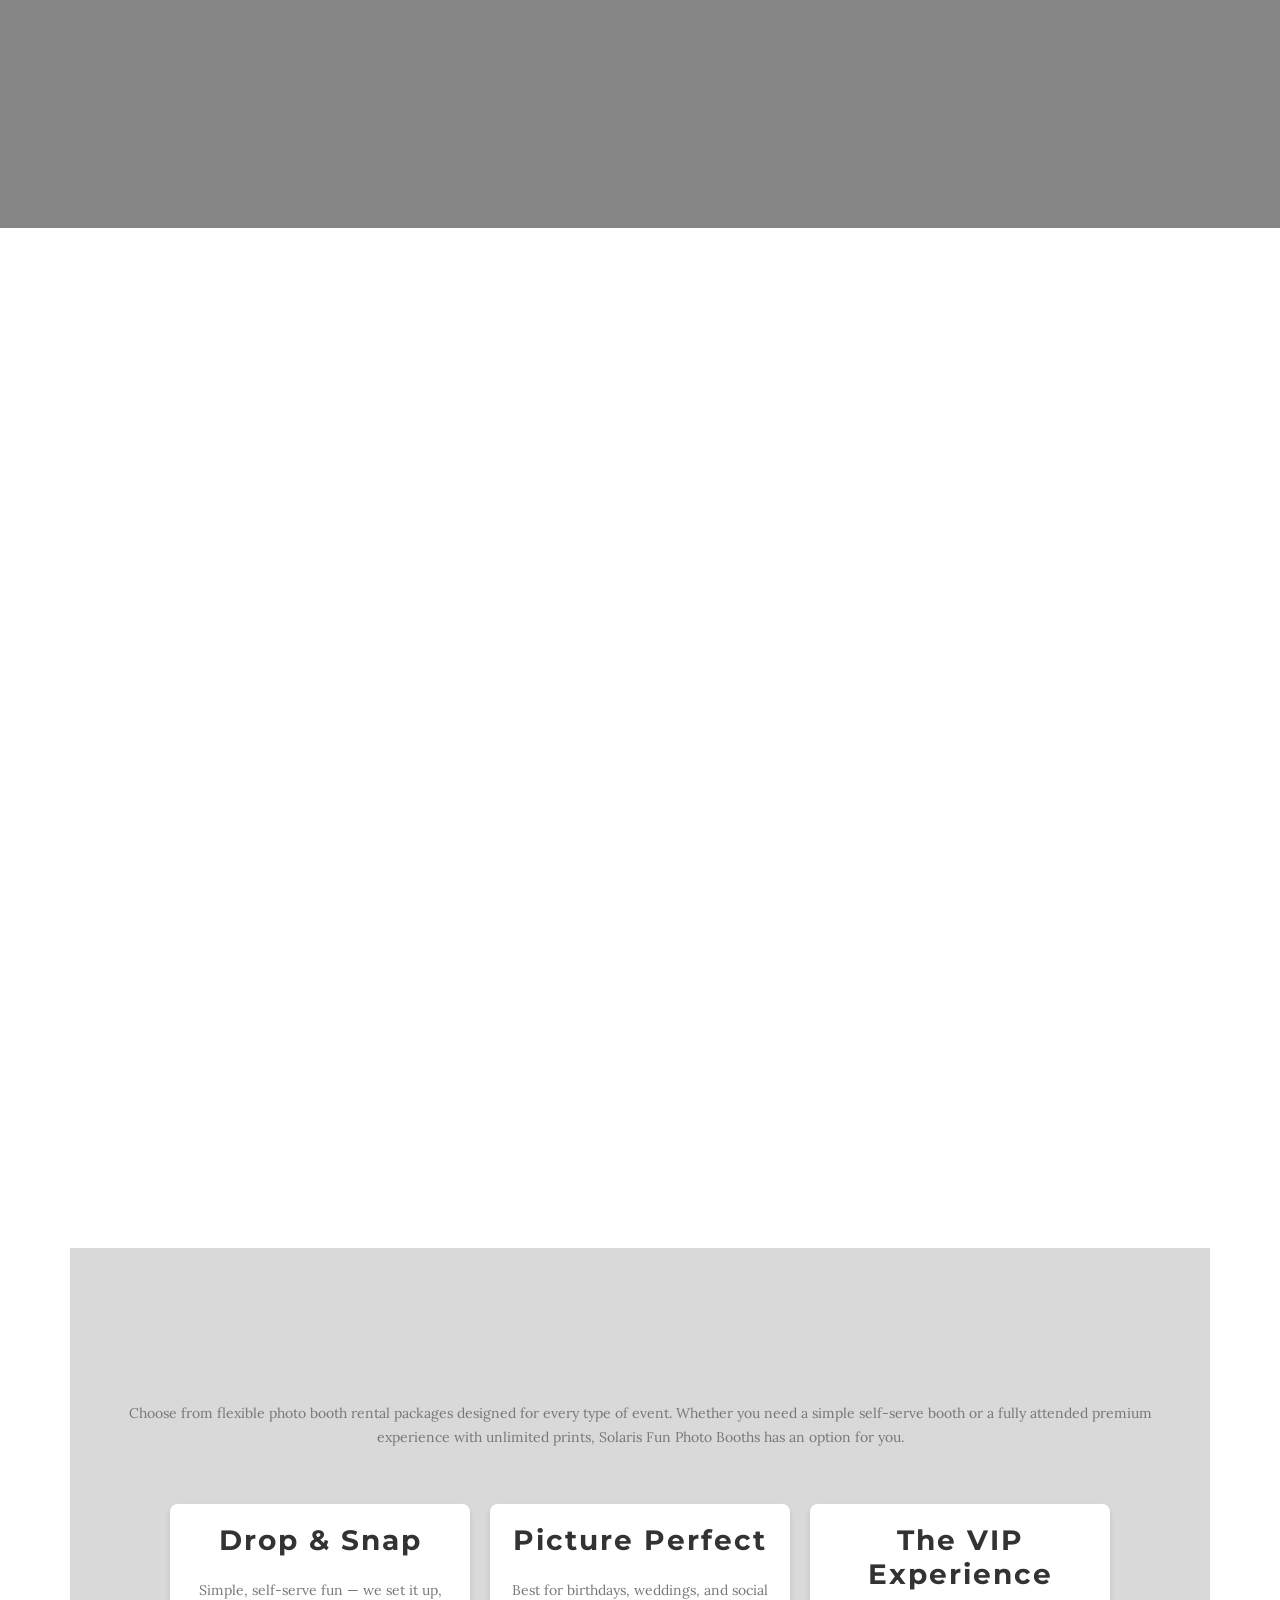
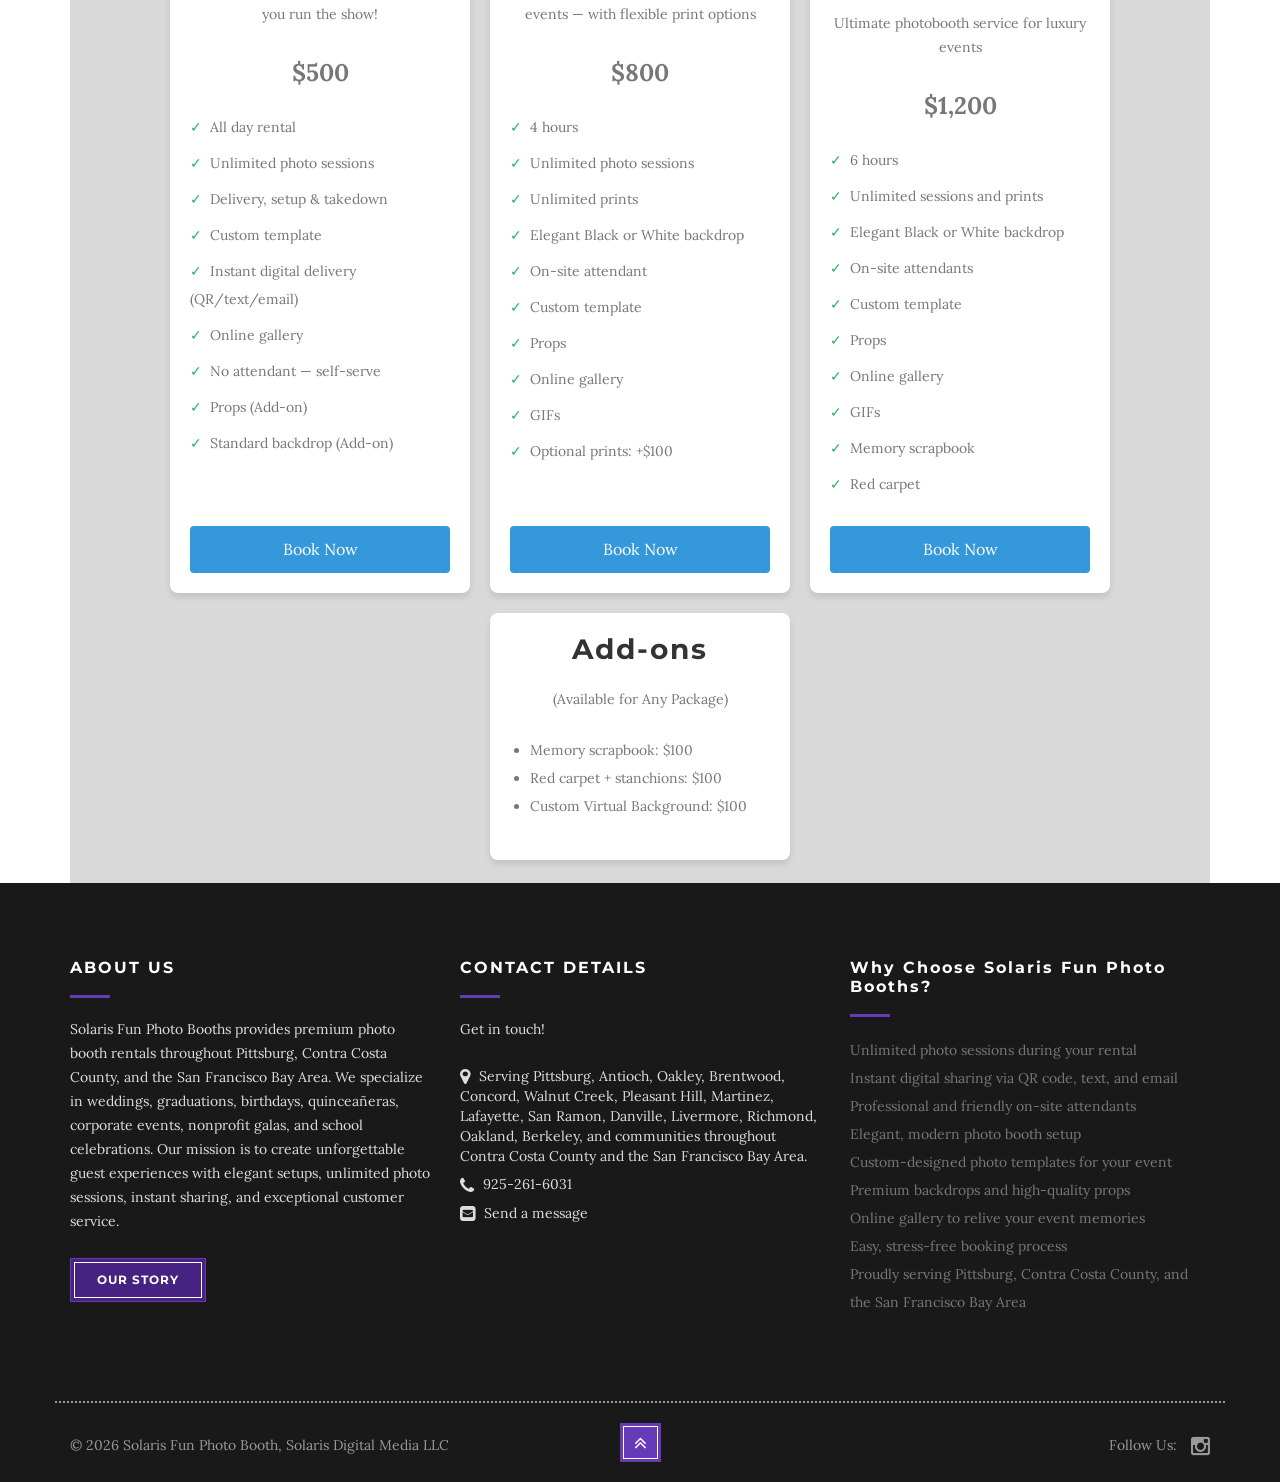
==== commit 7d7ae543: "Let's create" ====
--- a/index.html
+++ b/index.html
@@ -197,7 +197,7 @@
                             data-whitespace="['nowrap','nowrap','normal','normal']" data-width="['none','none','480','360']" data-x="['center','center','center','center']"
                             data-y="['middle','middle','middle','middle']" id="slide-898-layer-2"
                             style="z-index: 8; text-align: center;">
-                            SOLARIS PHOTOBOOTH
+                            SOLARIS PHOTO BOOTH
                         </div>
 
                         <!-- LAYER NR. 5 -->
@@ -210,9 +210,8 @@
                             data-width="['none','none','480','360']" data-x="['center','center','center','center']"
                             data-y="['middle','middle','middle','middle']" id="slide-898-layer-4"
                             style="z-index: 9; white-space: nowrap;text-align:center;font-style:italic;">
-                            Elegant Photo Booth Rentals</b>
+                            
                             Let's Create Amazing Memories!
-                            Serving Pittsburg, Contra Costa County, and the Bay Area.
                         </div>
 
                         <!-- LAYER NR. 5 -->
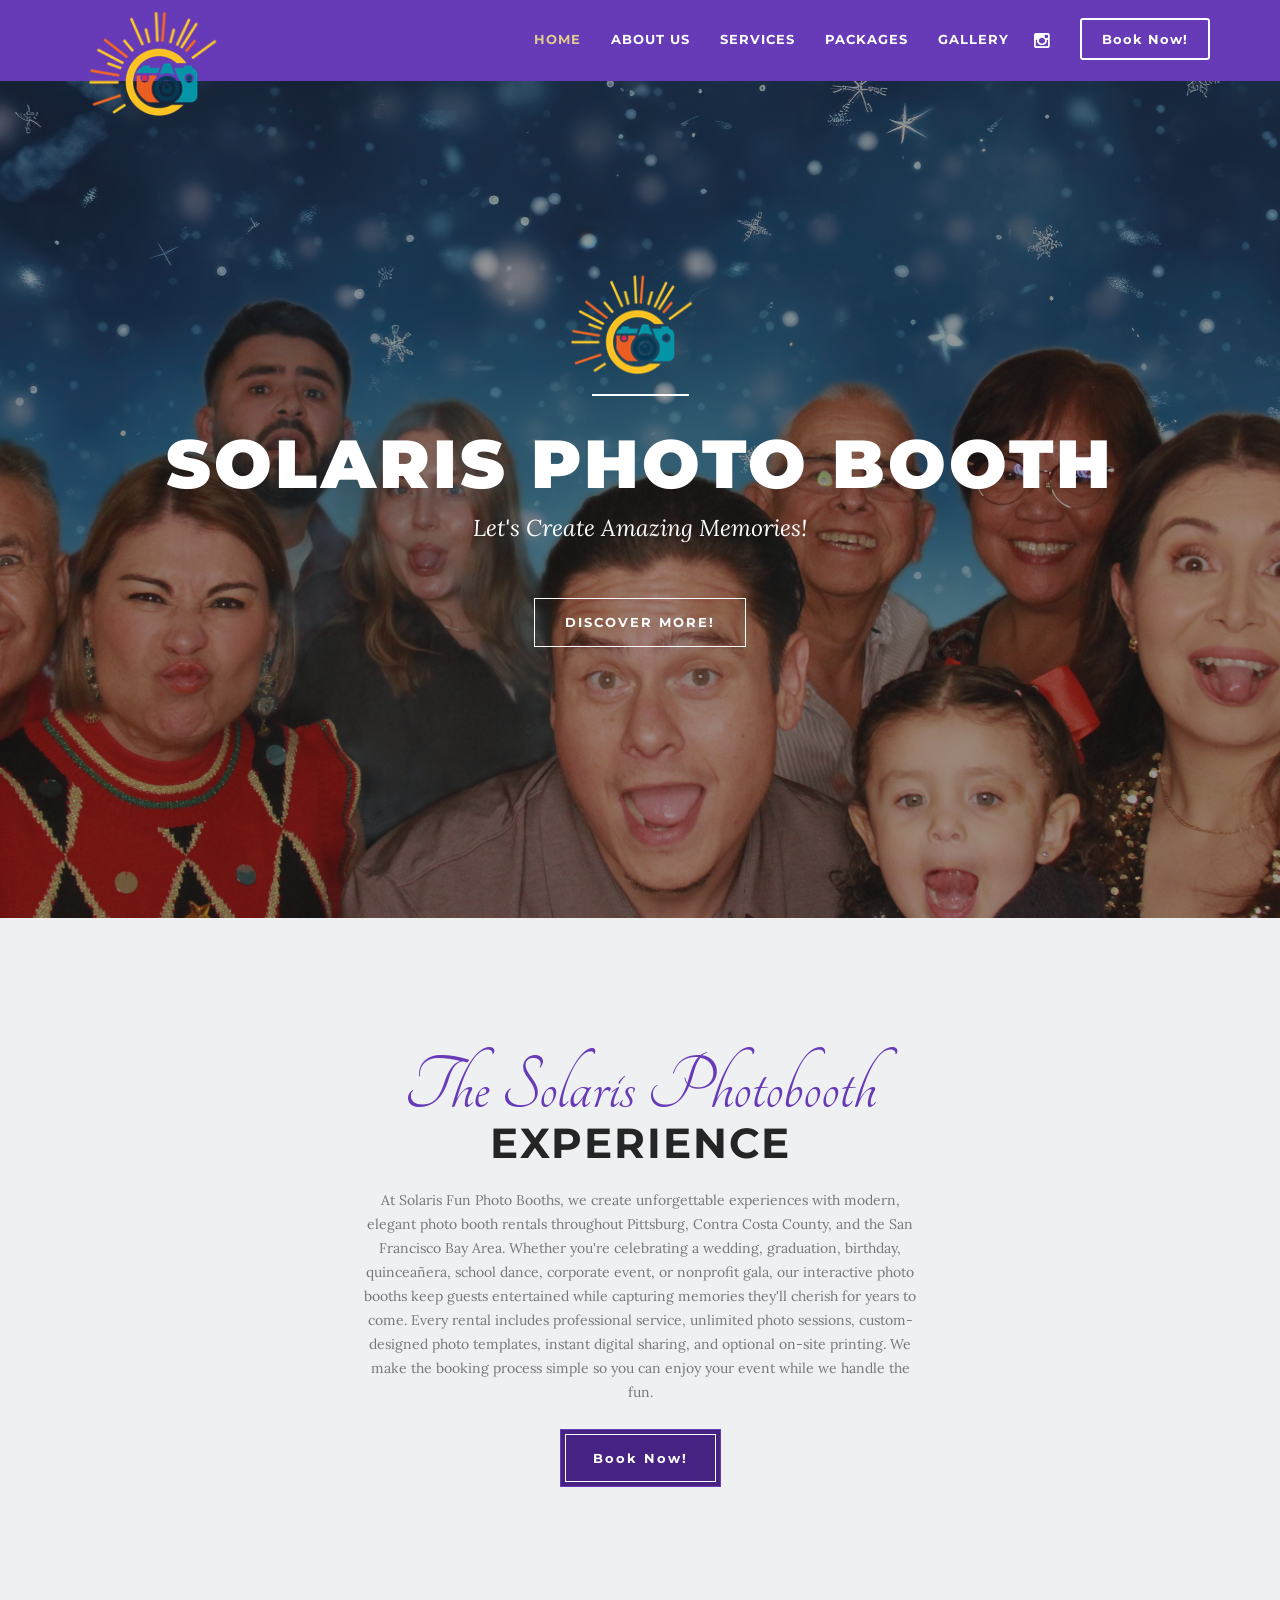
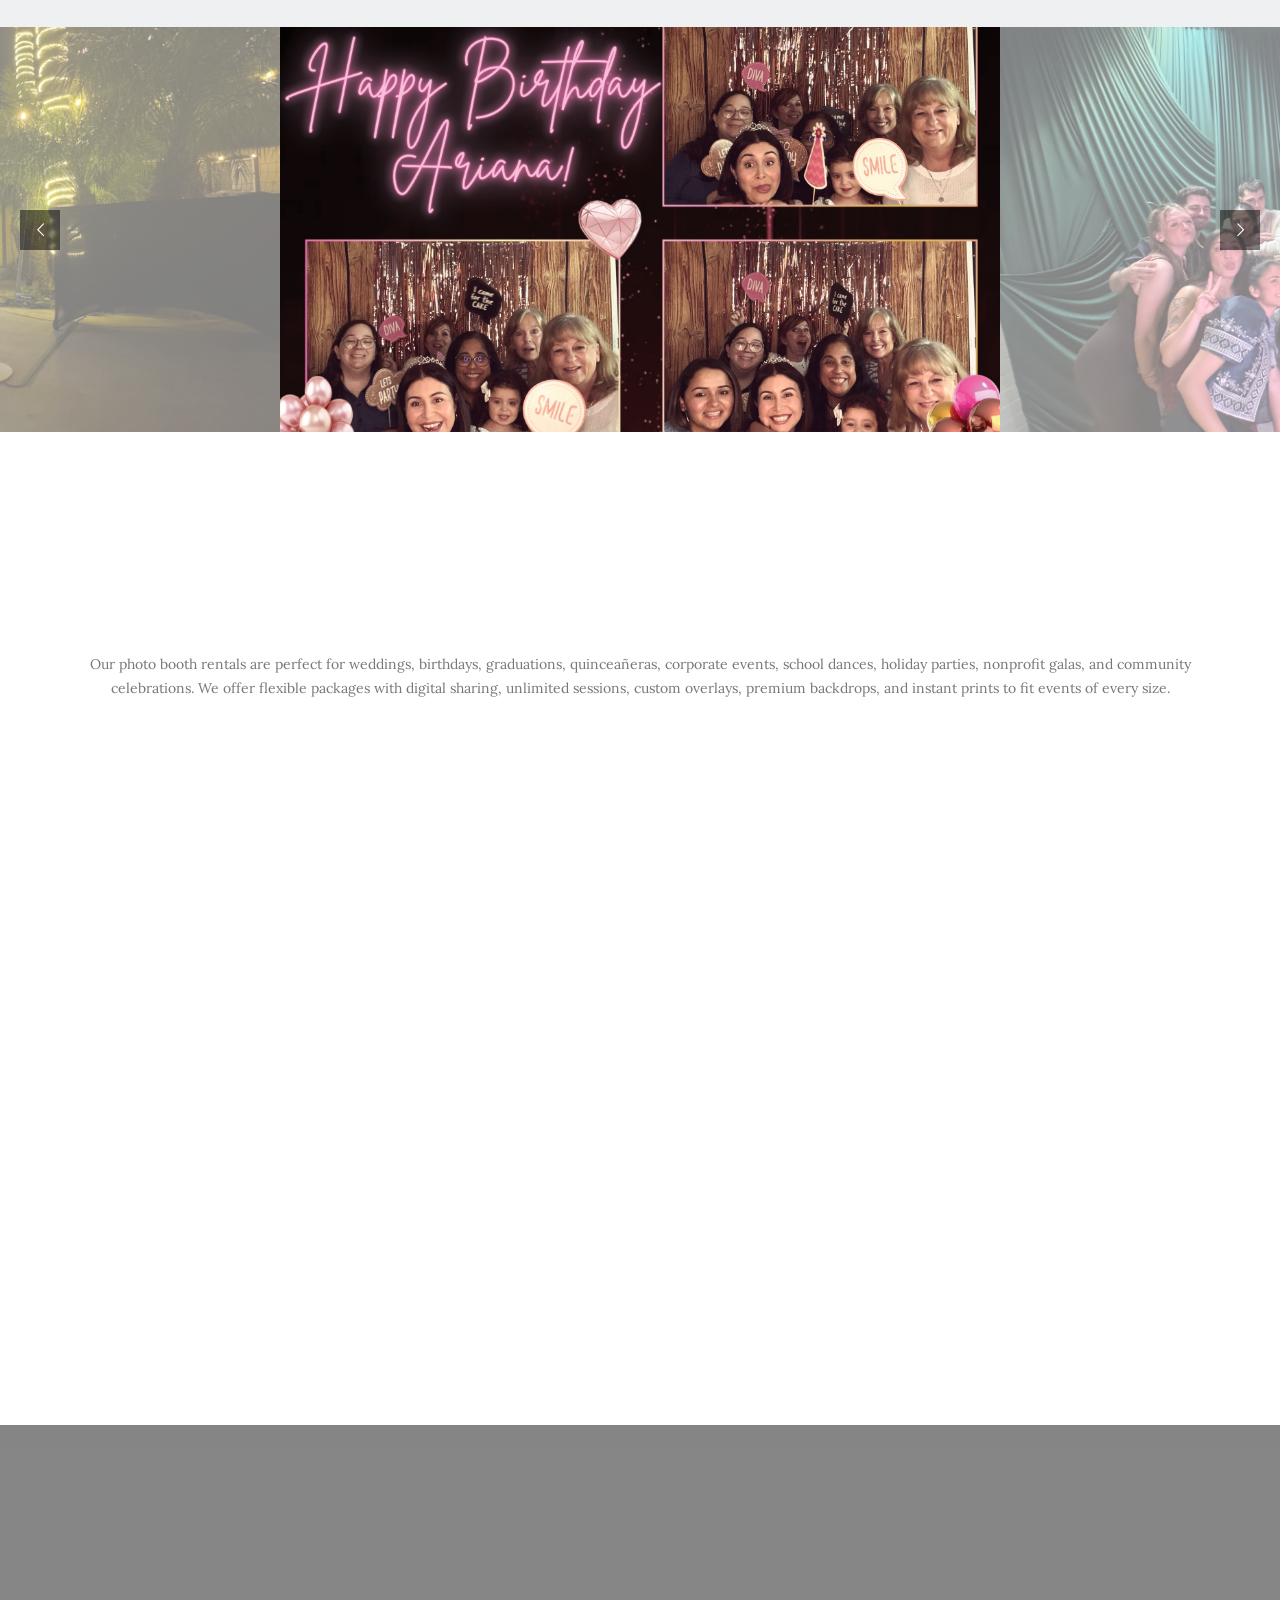
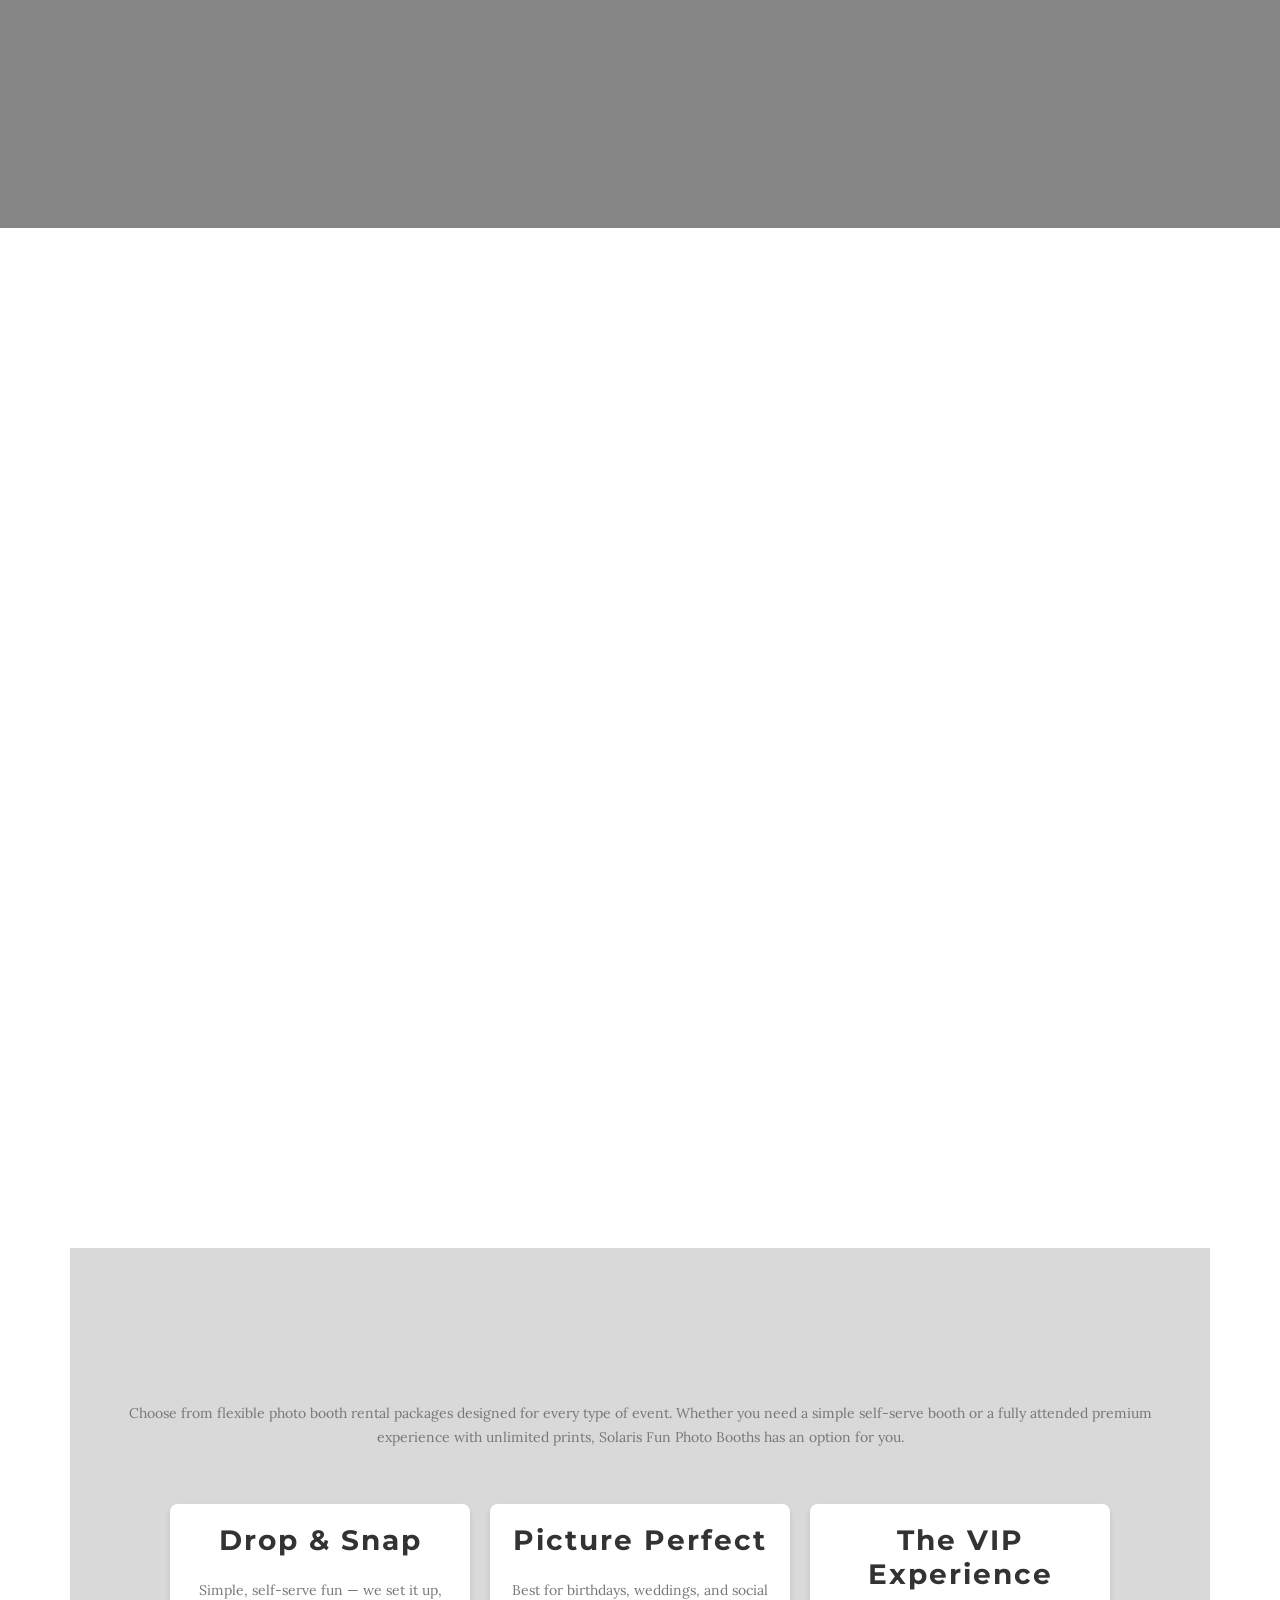
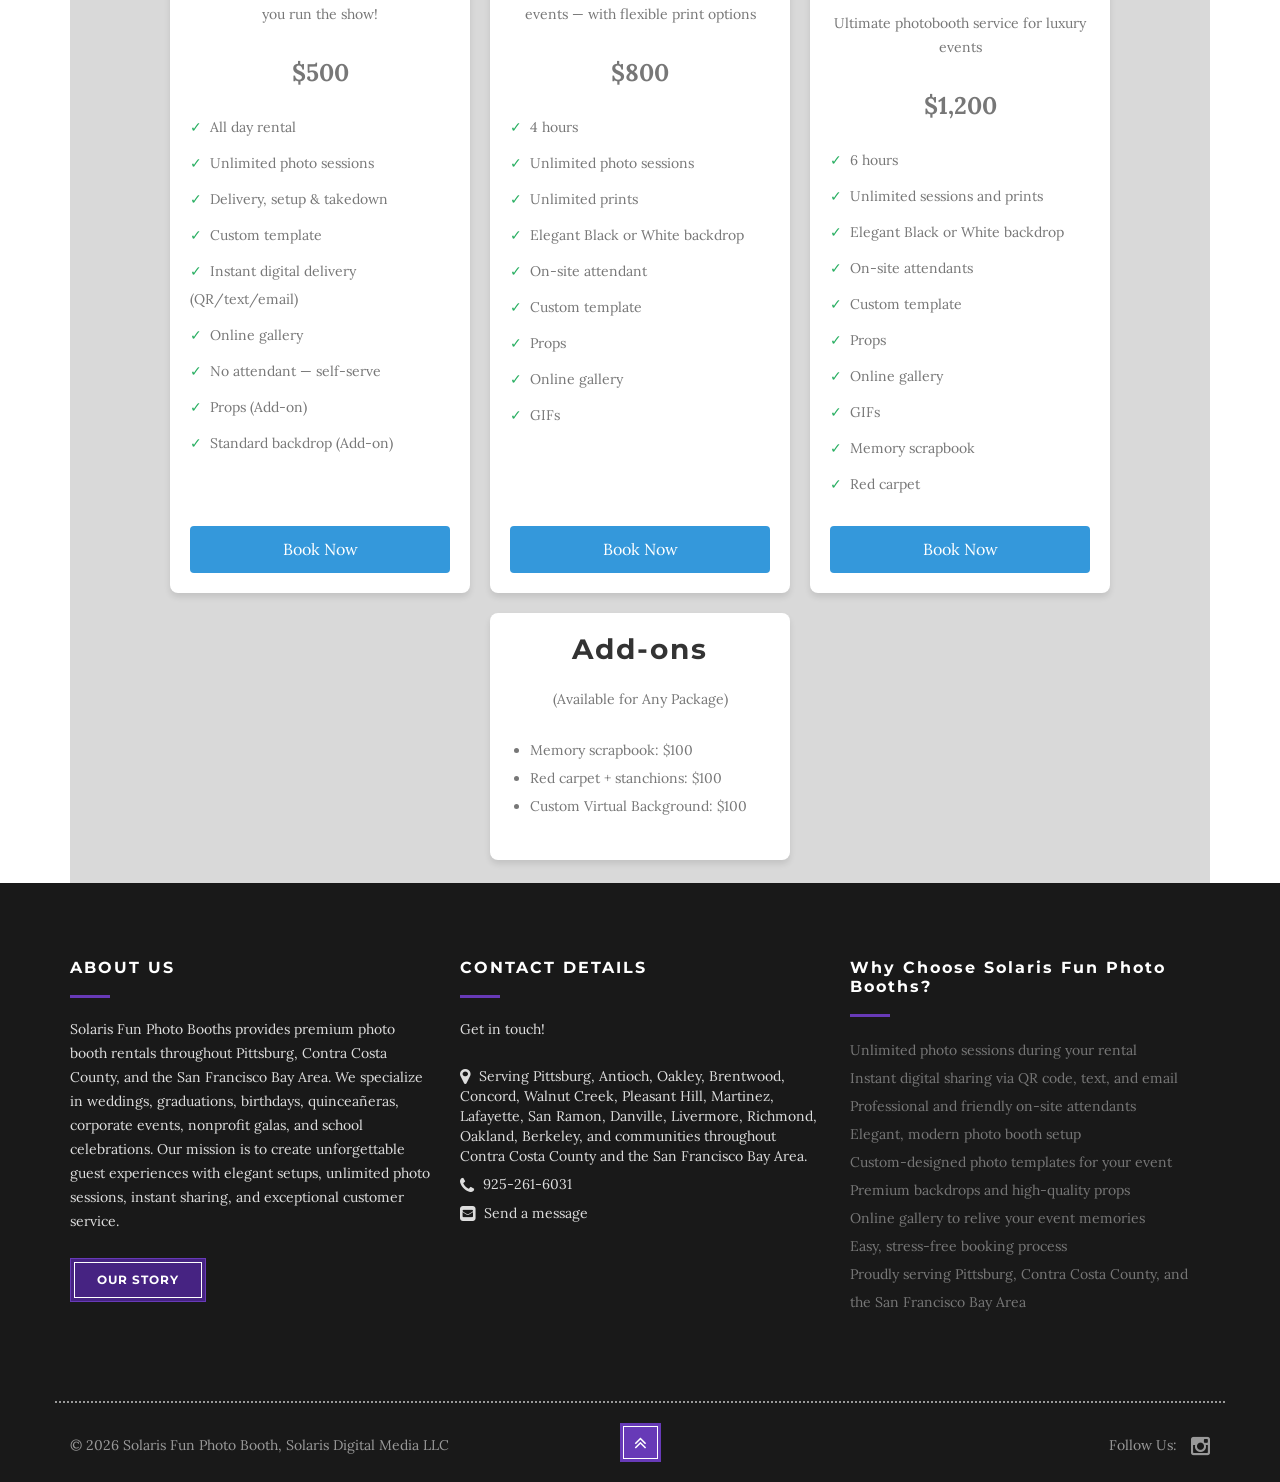
==== commit b2e314ea: "Optional prints" ====
--- a/index.html
+++ b/index.html
@@ -725,7 +725,7 @@
                         <li>Props</li>
                         <li>Online gallery</li>
                         <li>GIFs</li>
-                        <li>Optional prints: +$100</li>
+                        
                     </ul>
                     <a href="#reservations" class="btn1"
                         onclick="document.getElementById('plan-select').value='Picture Perfect';">Book Now</a>
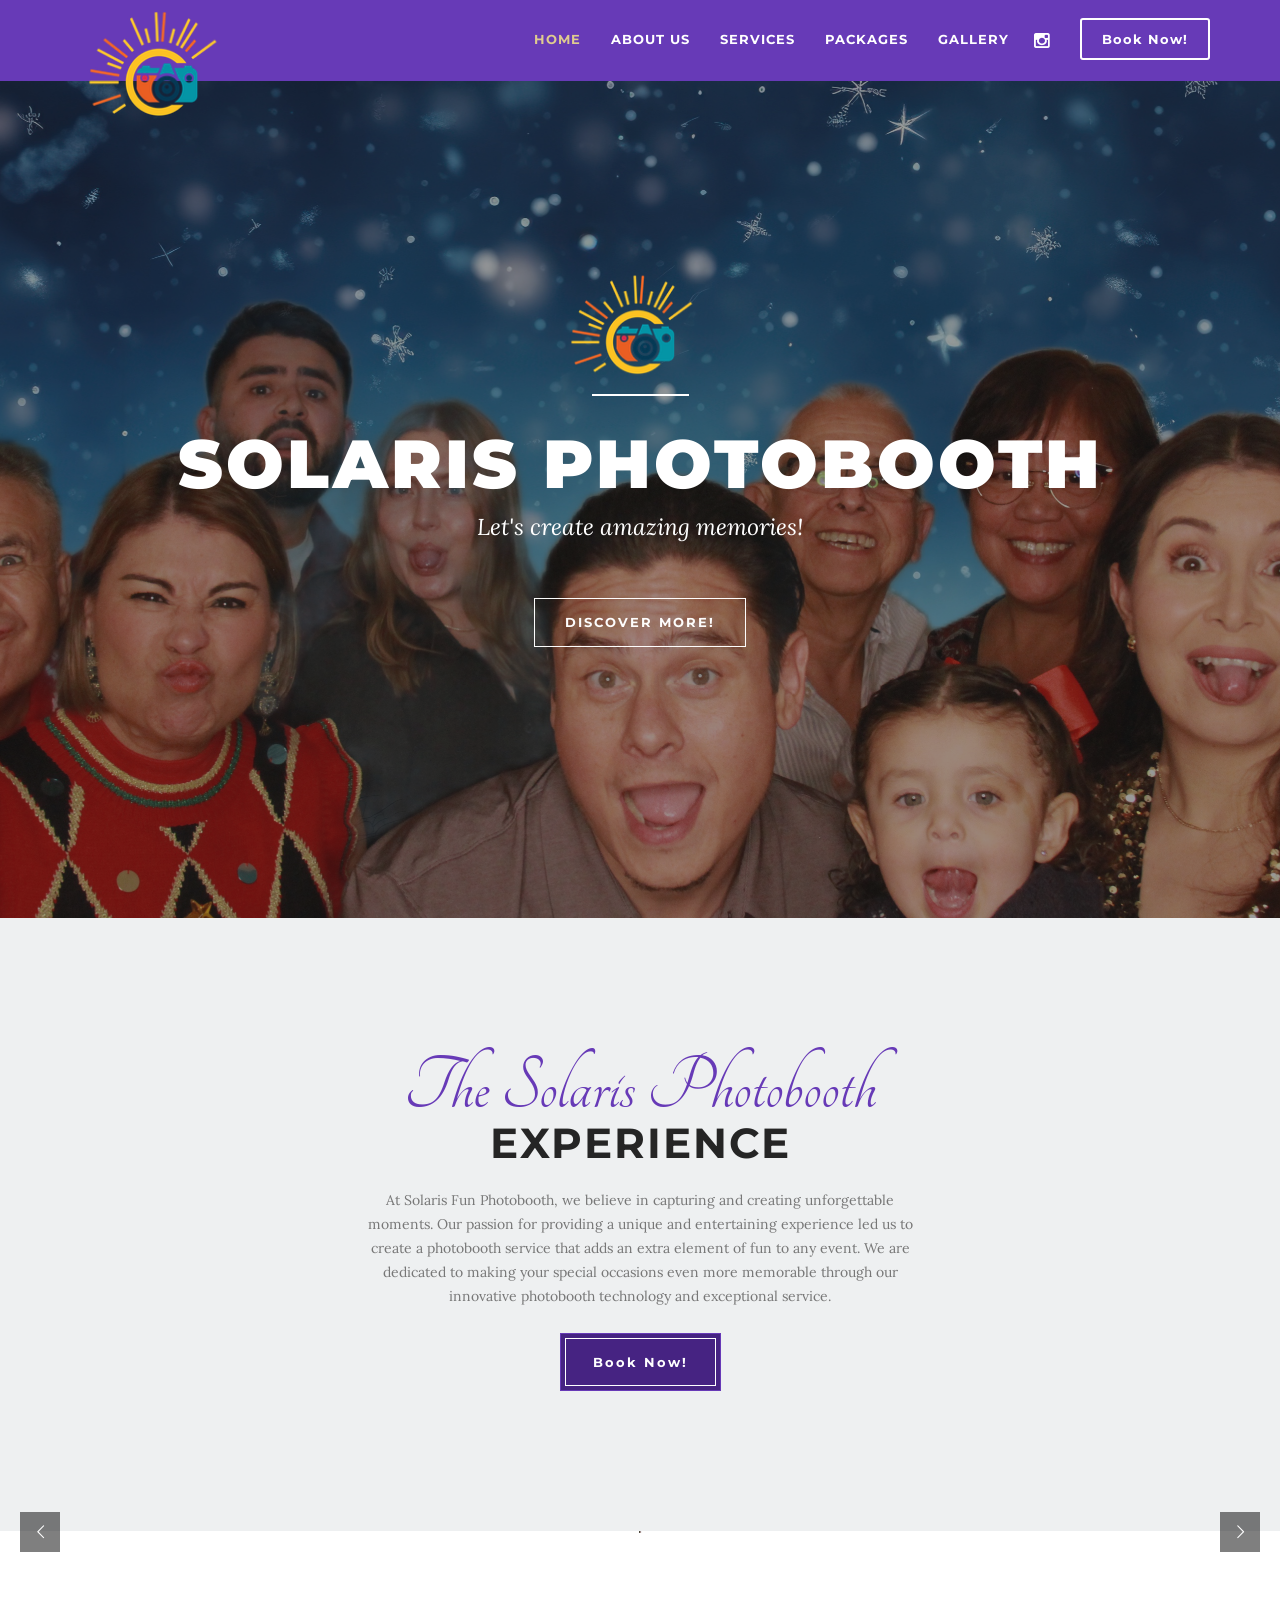
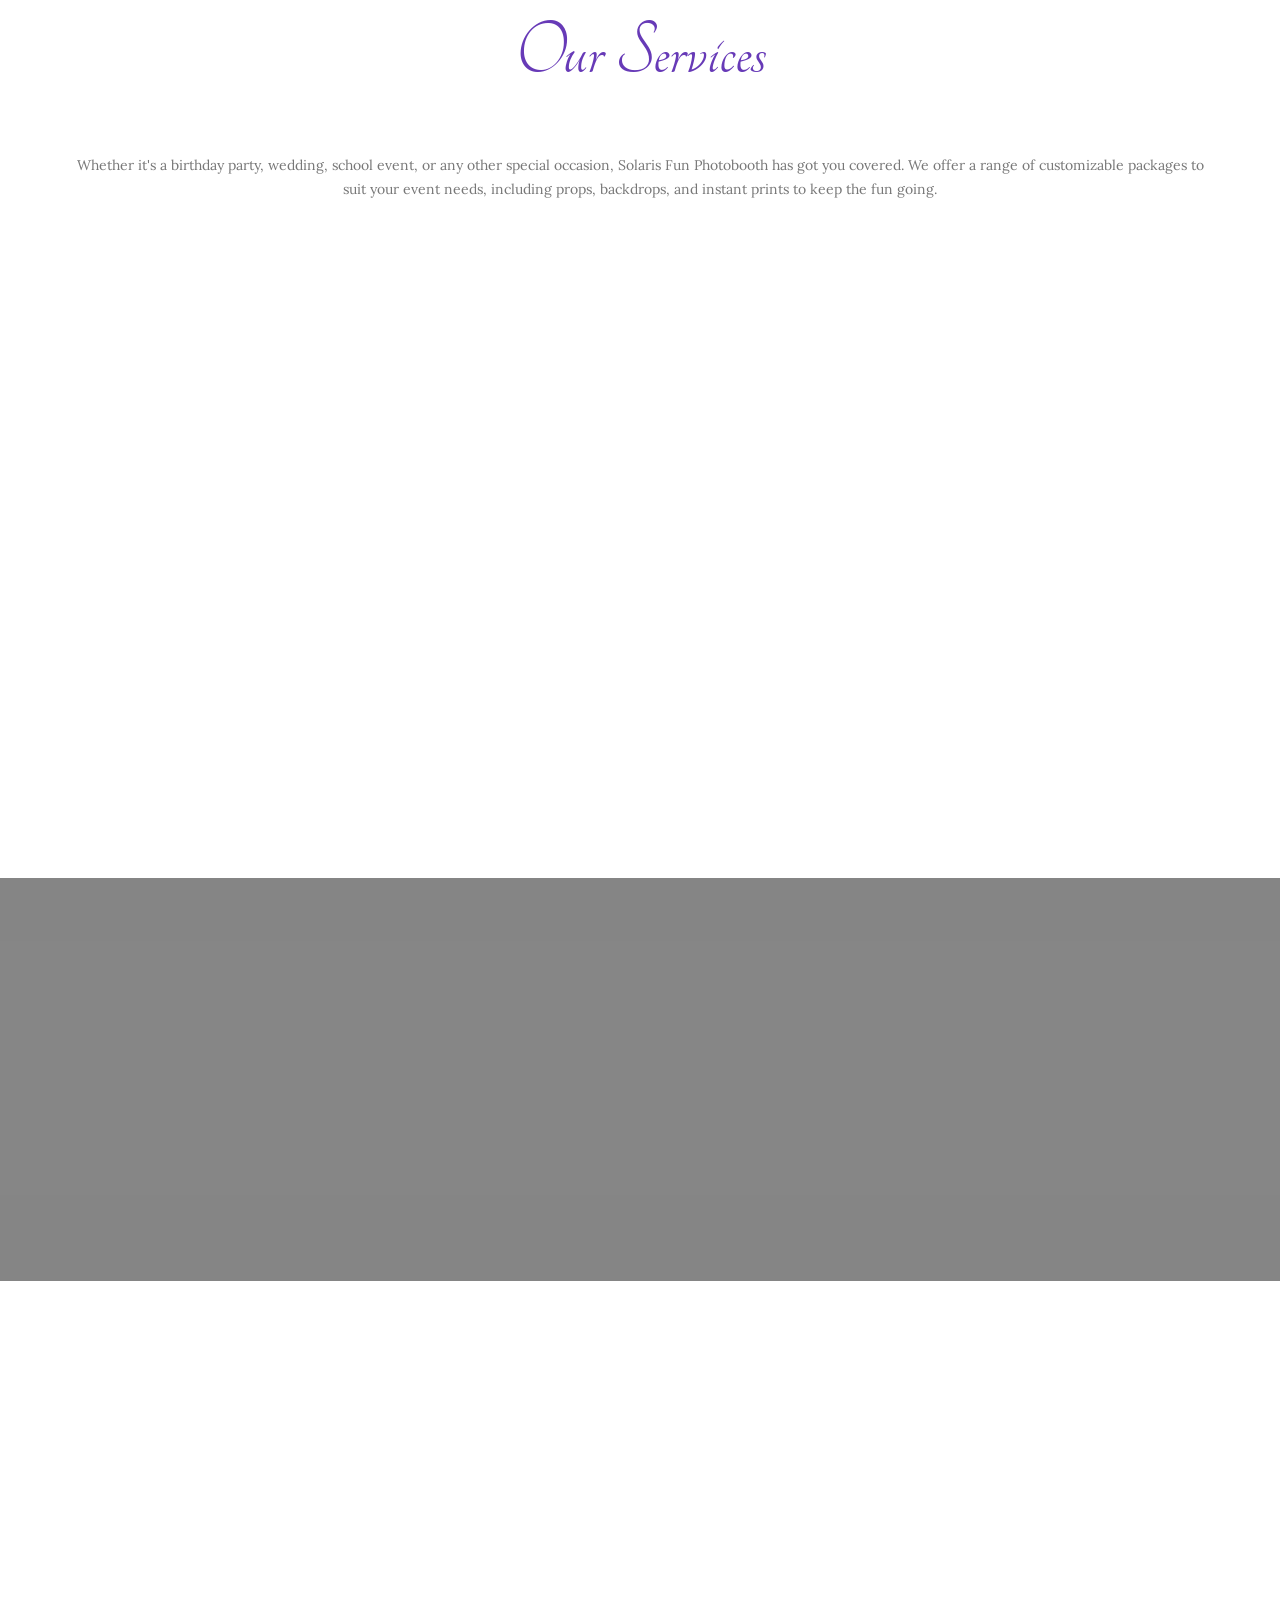
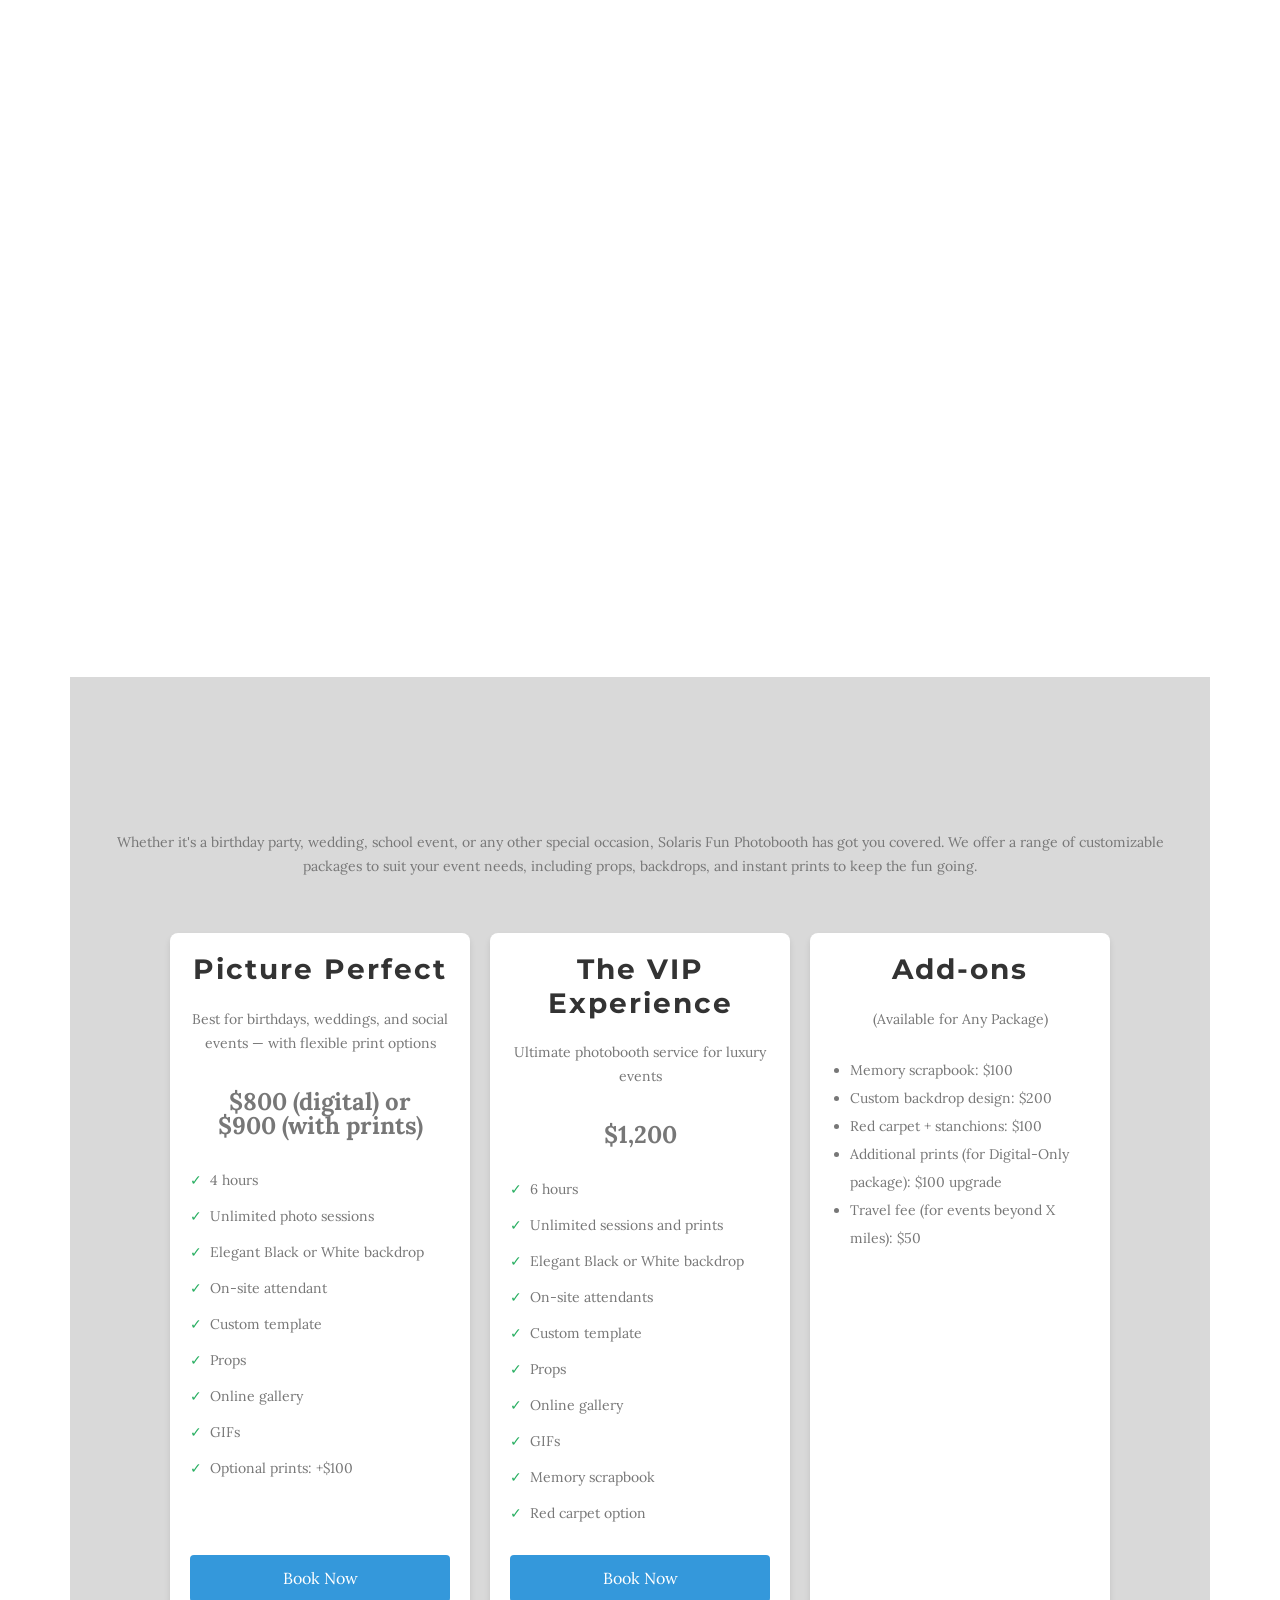
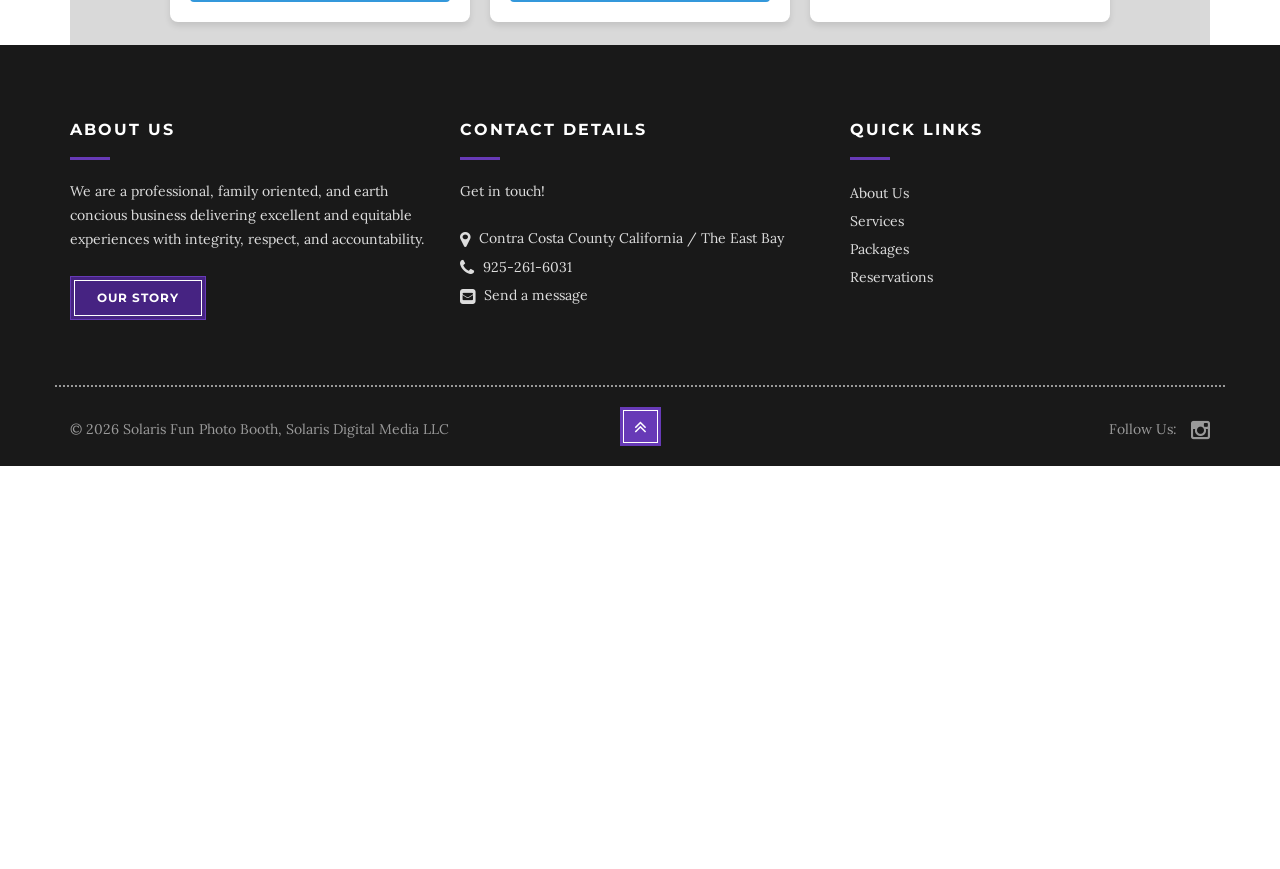
==== commit aced1a00: "Updated index to remove Drop & Snap Plan" ====
--- a/index.html
+++ b/index.html
@@ -5,9 +5,9 @@
     <meta charset="utf-8">
     <meta name="viewport" content="width=device-width, initial-scale=1.0">
     <meta name="keywords" content="">
-    <meta name="description" content="Elegant photo booth rentals in Pittsburg, Contra Costa County, and the Bay Area. Unlimited sessions, instant prints, custom templates, and professional service for weddings, graduations, birthdays, corporate events, and more.">
-
-    <title>Photo Booth Rental in Pittsburg, CA | Solaris Fun Photo Booths</title>
+    <meta name="description" content="">
+
+    <title>Solaris Photobooth</title>
 
     <!-- Loading Bootstrap -->
     <link href="bootstrap/css/bootstrap.css" rel="stylesheet">
@@ -197,7 +197,7 @@
                             data-whitespace="['nowrap','nowrap','normal','normal']" data-width="['none','none','480','360']" data-x="['center','center','center','center']"
                             data-y="['middle','middle','middle','middle']" id="slide-898-layer-2"
                             style="z-index: 8; text-align: center;">
-                            SOLARIS PHOTO BOOTH
+                            SOLARIS PHOTOBOOTH
                         </div>
 
                         <!-- LAYER NR. 5 -->
@@ -210,8 +210,7 @@
                             data-width="['none','none','480','360']" data-x="['center','center','center','center']"
                             data-y="['middle','middle','middle','middle']" id="slide-898-layer-4"
                             style="z-index: 9; white-space: nowrap;text-align:center;font-style:italic;">
-                            
-                            Let's Create Amazing Memories!
+                            Let's create amazing memories!
                         </div>
 
                         <!-- LAYER NR. 5 -->
@@ -258,9 +257,11 @@
 
                     <h2 class="section-title">Experience</h2>
 
-                    <p>At Solaris Fun Photo Booths, we create unforgettable experiences with modern, elegant photo booth rentals throughout Pittsburg, Contra Costa County, and the San Francisco Bay Area. Whether you're celebrating a wedding, graduation, birthday, quinceañera, school dance, corporate event, or nonprofit gala, our interactive photo booths keep guests entertained while capturing memories they'll cherish for years to come.
-
-                        Every rental includes professional service, unlimited photo sessions, custom-designed photo templates, instant digital sharing, and optional on-site printing. We make the booking process simple so you can enjoy your event while we handle the fun.</p>
+                    <p>At Solaris Fun Photobooth, we believe in capturing and creating unforgettable moments. Our
+                        passion for providing a unique and entertaining experience led us to create a photobooth service
+                        that adds an extra element of fun to any event. We are dedicated to making your special
+                        occasions even more memorable through our innovative photobooth technology and exceptional
+                        service.</p>
 
                     <a href="#reservations" class="btn btn-lg btn-yellow">Book Now!</a>
 
@@ -434,7 +435,9 @@
 
                         <h2 class="section-title wow bounceIn">Fun for all</h2>
 
-                        <p>Our photo booth rentals are perfect for weddings, birthdays, graduations, quinceañeras, corporate events, school dances, holiday parties, nonprofit galas, and community celebrations. We offer flexible packages with digital sharing, unlimited sessions, custom overlays, premium backdrops, and instant prints to fit events of every size.</p>
+                        <p>Whether it's a birthday party, wedding, school event, or any other special occasion, Solaris
+                            Fun Photobooth has got you covered. We offer a range of customizable packages to suit your
+                            event needs, including props, backdrops, and instant prints to keep the fun going.</p>
                     </div>
 
                 </div>
@@ -470,7 +473,8 @@
                             <h3 class="blog-title"><a href="#">Birthday Parties & Events</a></h3>
 
 
-                            <p>Celebrate birthdays of every age with a fun, interactive photo booth experience. From children's parties to milestone birthdays, guests will love taking unlimited photos, sharing them instantly, and creating keepsakes they'll remember long after the celebration ends.
+                            <p>The laughter and joy captured in our photos will create unforgettable memories for your
+                                little ones. Let us be a part of your special moments and make them even more magical.
                             </p>
 
                             <a href="#about" class="btn btn-lg btn-yellow-small scrool">DISCOVER MORE</a>
@@ -508,7 +512,9 @@
                             <h3 class="blog-title"><a href="#">Weddings & Special Occasions</a></h3>
 
 
-                            <p>Add an elegant and entertaining experience to your wedding reception with Solaris Fun Photo Booths. We provide beautiful backdrops, custom photo templates, instant prints, and digital sharing so every guest leaves with lasting memories of your special day.</p>
+                            <p>We take pride in our punctuality, excellent customer service, and the unforgettable
+                                experience we create for our clients. Let us help you capture the memories of your
+                                special day with our top-notch photo booth services.</p>
 
                             <a href="#about" class="btn btn-lg btn-yellow-small scrool">DISCOVER MORE</a>
 
@@ -541,10 +547,11 @@
                         <!--begin blog-item_inner -->
                         <div class="blog-item-inner">
 
-                            <h3 class="blog-title"><a href="#">Corporate Events</a></h3>
-
-
-                            <p>Create memorable experiences at company parties, conferences, fundraisers, school events, and brand activations. Our professional attendants, modern equipment, and customizable branding make our photo booths the perfect addition to corporate and community events.</p>
+                            <h3 class="blog-title"><a href="#">Corporate & School Events</a></h3>
+
+
+                            <p>Our team at Solaris Fun Photobooth is dedicated to ensuring punctuality, excellent
+                                customer service, and an incredibly fun experience.</p>
 
                             <a href="#about" class="btn btn-lg btn-yellow-small scrool">DISCOVER MORE</a>
 
@@ -627,7 +634,8 @@
 
                     <h2 class="section-title">Book Now!</h2>
 
-                    <p>Planning an event in Pittsburg, Contra Costa County, or anywhere in the Bay Area? Contact Solaris Fun Photo Booths today to check availability and receive a personalized quote for your celebration.</p>
+                    <p>Ready to elevate the fun at your next event? Reach out to us via email or phone to book our
+                        photobooth service and add an extra dose of excitement to your special occasion.</p>
 
                     <h2 class="section-title"><a href="tel:925-261-6031">925-261-6031</a></h2>
 
@@ -686,14 +694,17 @@
                         <div class="text-center">
                             <span class="comic-text wow fadeIn">Packages</span>
                             <h2 class="section-title wow bounceIn">Options for any event</h2>
-                            <p>Choose from flexible photo booth rental packages designed for every type of event. Whether you need a simple self-serve booth or a fully attended premium experience with unlimited prints, Solaris Fun Photo Booths has an option for you.</p>
+                            <p>Whether it's a birthday party, wedding, school event, or any other special occasion,
+                                Solaris Fun Photobooth has got you covered. We offer a range of customizable packages to
+                                suit your event needs, including props, backdrops, and instant prints to keep the fun
+                                going.</p>
                         </div>
                     </div>
                     <!--end col-md-12-->
 
                 </div>
                 <!--end row-->
-                <div class="pricing-card">
+                <!-- <div class="pricing-card">
                     <h3>Drop &amp; Snap</h3>
                     <p>Simple, self-serve fun — we set it up, you run the show!</p>
                     <p class="price">$500</p>
@@ -710,22 +721,21 @@
                     </ul>
                     <a href="#reservations" class="btn1"
                         onclick="document.getElementById('plan-select').value='Drop & Snap';">Book Now</a>
-                </div>
+                </div> -->
                 <div class="pricing-card">
                     <h3>Picture Perfect</h3>
                     <p>Best for birthdays, weddings, and social events — with flexible print options</p>
-                    <p class="price">$800</p>
+                    <p class="price">$800 (digital) or<br>$900 (with prints)</p>
                     <ul class="features">
                         <li>4 hours</li>
                         <li>Unlimited photo sessions</li>
-                        <li>Unlimited prints</li>
                         <li>Elegant Black or White backdrop</li>
                         <li>On-site attendant</li>
                         <li>Custom template</li>
                         <li>Props</li>
                         <li>Online gallery</li>
                         <li>GIFs</li>
-                        
+                        <li>Optional prints: +$100</li>
                     </ul>
                     <a href="#reservations" class="btn1"
                         onclick="document.getElementById('plan-select').value='Picture Perfect';">Book Now</a>
@@ -744,7 +754,7 @@
                         <li>Online gallery</li>
                         <li>GIFs</li>
                         <li>Memory scrapbook</li>
-                        <li>Red carpet </li>
+                        <li>Red carpet option</li>
                     </ul>
                     <a href="#reservations" class="btn1"
                         onclick="document.getElementById('plan-select').value='The VIP Experience';">Book Now</a>
@@ -754,9 +764,10 @@
                     <p>(Available for Any Package)</p>
                     <ul style="list-style-type: disc; padding-left: 20px; text-align: left;">
                         <li>Memory scrapbook: $100</li>
+                        <li>Custom backdrop design: $200</li>
                         <li>Red carpet + stanchions: $100</li>
-                        <li>Custom Virtual Background: $100</li>
-                        
+                        <li>Additional prints (for Digital-Only package): $100 upgrade</li>
+                        <li>Travel fee (for events beyond X miles): $50</li>
                     </ul>
 
                 </div>
@@ -777,7 +788,7 @@
             <a href="https://www.instagram.com/solarisfunphotobooths/" target="_blank" class="instagram-icon"><i
                     class="fa fa-instagram" target="_blank"></i></a>
 
-            <p>Please follow us on Instagram</p>
+            <p>Please follow on Instagram<br>for latest recipes.</p>
 
         </div>
         <!--end instagram-text -->
@@ -796,7 +807,8 @@
                 <!--begin col-md-3 -->
                 <div class="col-md-4 padding-bottom-50">
                     <h4>ABOUT US</h4>
-                    <p>Solaris Fun Photo Booths provides premium photo booth rentals throughout Pittsburg, Contra Costa County, and the San Francisco Bay Area. We specialize in weddings, graduations, birthdays, quinceañeras, corporate events, nonprofit galas, and school celebrations. Our mission is to create unforgettable guest experiences with elegant setups, unlimited photo sessions, instant sharing, and exceptional customer service.</p>
+                    <p>We are a professional, family oriented, and earth concious business delivering excellent and
+                        equitable experiences with integrity, respect, and accountability.</p>
                     <a href="#about" class="btn btn-lg btn-yellow-x-small scrool">OUR STORY</a>
                 </div>
                 <!--end col-md-3 -->
@@ -805,7 +817,8 @@
                 <div class="col-md-4 padding-bottom-50">
                     <h4>CONTACT DETAILS</h4>
                     <p>Get in touch!</p>
-                    <p class="contact_info"><i class="fa fa-map-marker"></i> Serving Pittsburg, Antioch, Oakley, Brentwood, Concord, Walnut Creek, Pleasant Hill, Martinez, Lafayette, San Ramon, Danville, Livermore, Richmond, Oakland, Berkeley, and communities throughout Contra Costa County and the San Francisco Bay Area.</p>
+                    <p class="contact_info"><i class="fa fa-map-marker"></i> Contra Costa County California / The East
+                        Bay</p>
                     <p class="contact_info"><i class="fa fa-phone"></i> <a href="tel:925-261-6031">925-261-6031</a></p>
                     <p class="contact_info"><i class="fa fa-envelope-square"></i> <a href="#reservations">Send a
                             message</a></p>
@@ -814,17 +827,12 @@
 
                 <!--begin col-md-3 -->
                 <div class="col-md-4 padding-bottom-50">
-                    <h4>Why Choose Solaris Fun Photo Booths?</h4>
-                    <ul class="why-choose-list">
-                        <li>Unlimited photo sessions during your rental</li>
-                        <li>Instant digital sharing via QR code, text, and email</li>
-                        <li>Professional and friendly on-site attendants</li>
-                        <li>Elegant, modern photo booth setup</li>
-                        <li>Custom-designed photo templates for your event</li>
-                        <li>Premium backdrops and high-quality props</li>
-                        <li>Online gallery to relive your event memories</li>
-                        <li>Easy, stress-free booking process</li>
-                        <li>Proudly serving Pittsburg, Contra Costa County, and the San Francisco Bay Area</li>
+                    <h4>QUICK LINKS</h4>
+                    <ul class="footer_links">
+                        <li><a href="#about" class="scrool">About Us</a></li>
+                        <li><a href="#discover" class="scrool">Services</a></li>
+                        <li><a href="#packages" class="scrool">Packages</a></li>
+                        <li><a href="#reservations" class="scrool">Reservations</a></li>
                     </ul>
                 </div>
                 <!--end col-md-3 -->
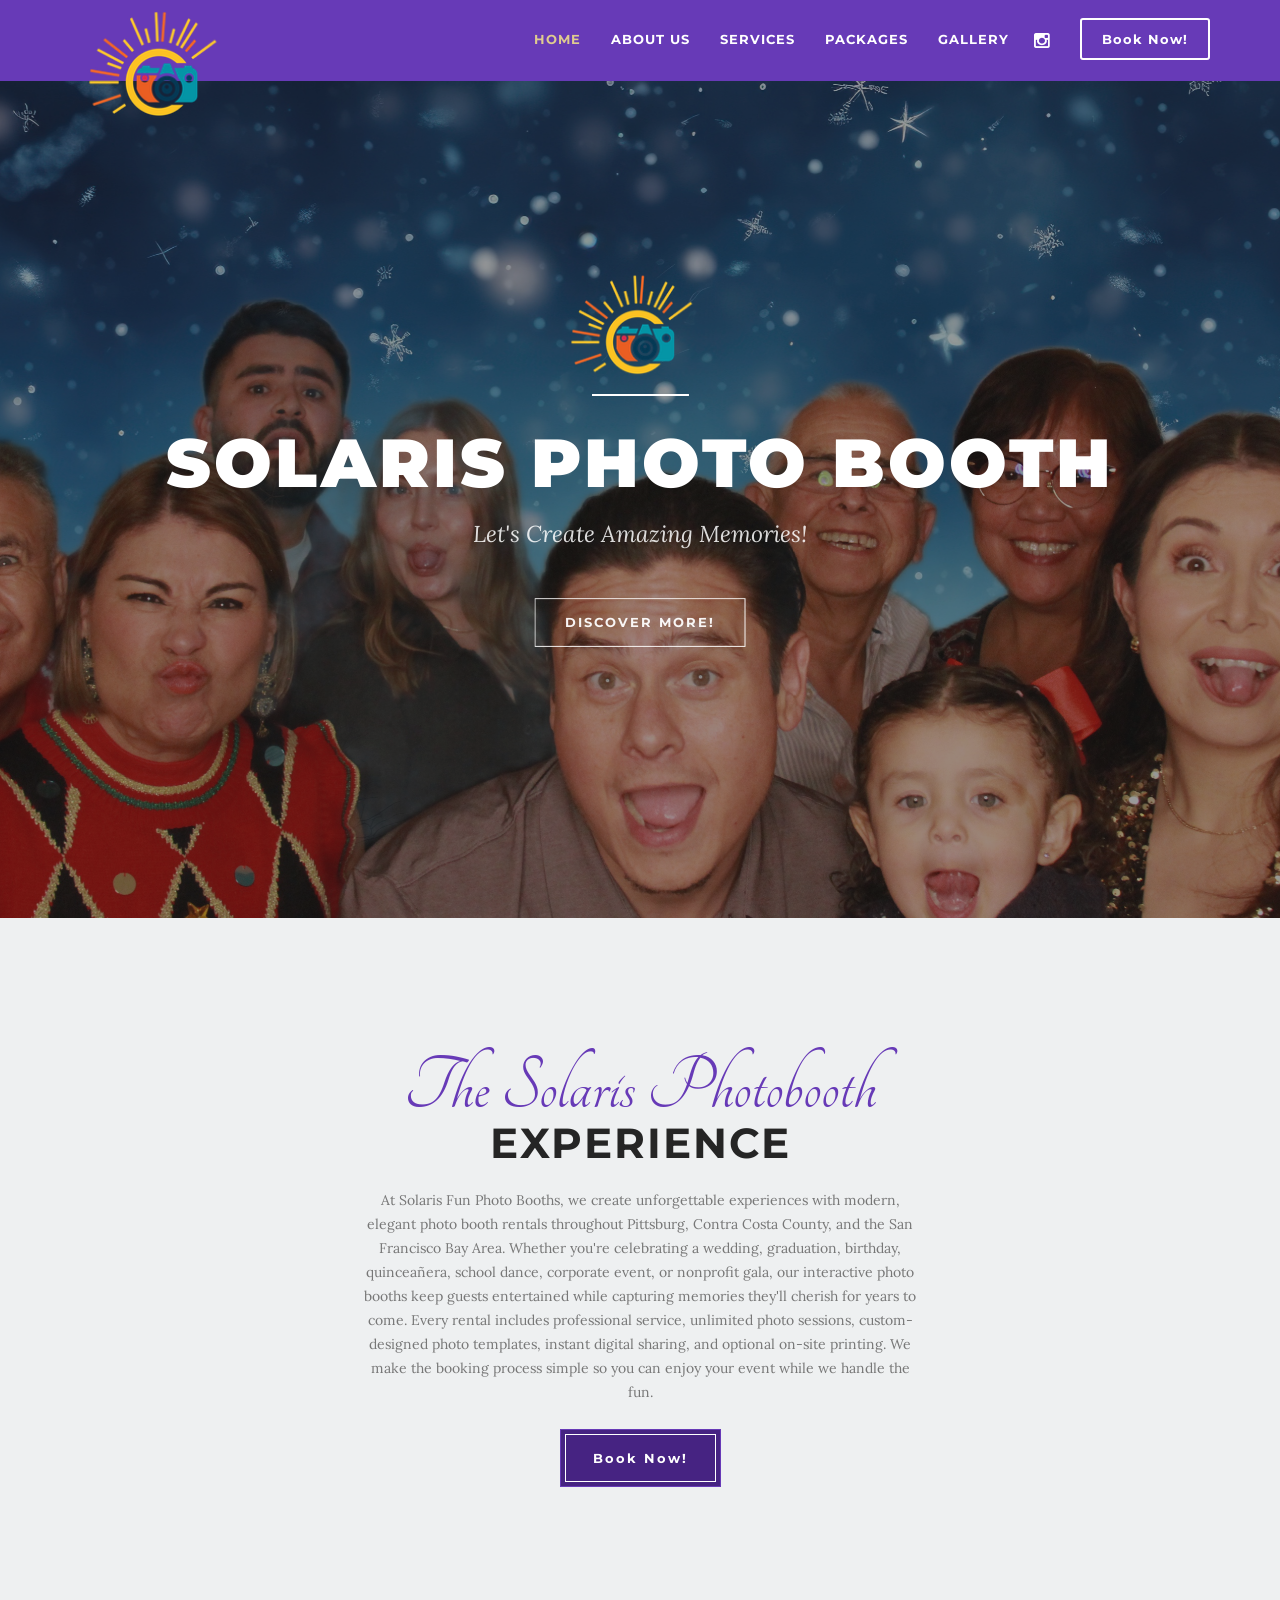
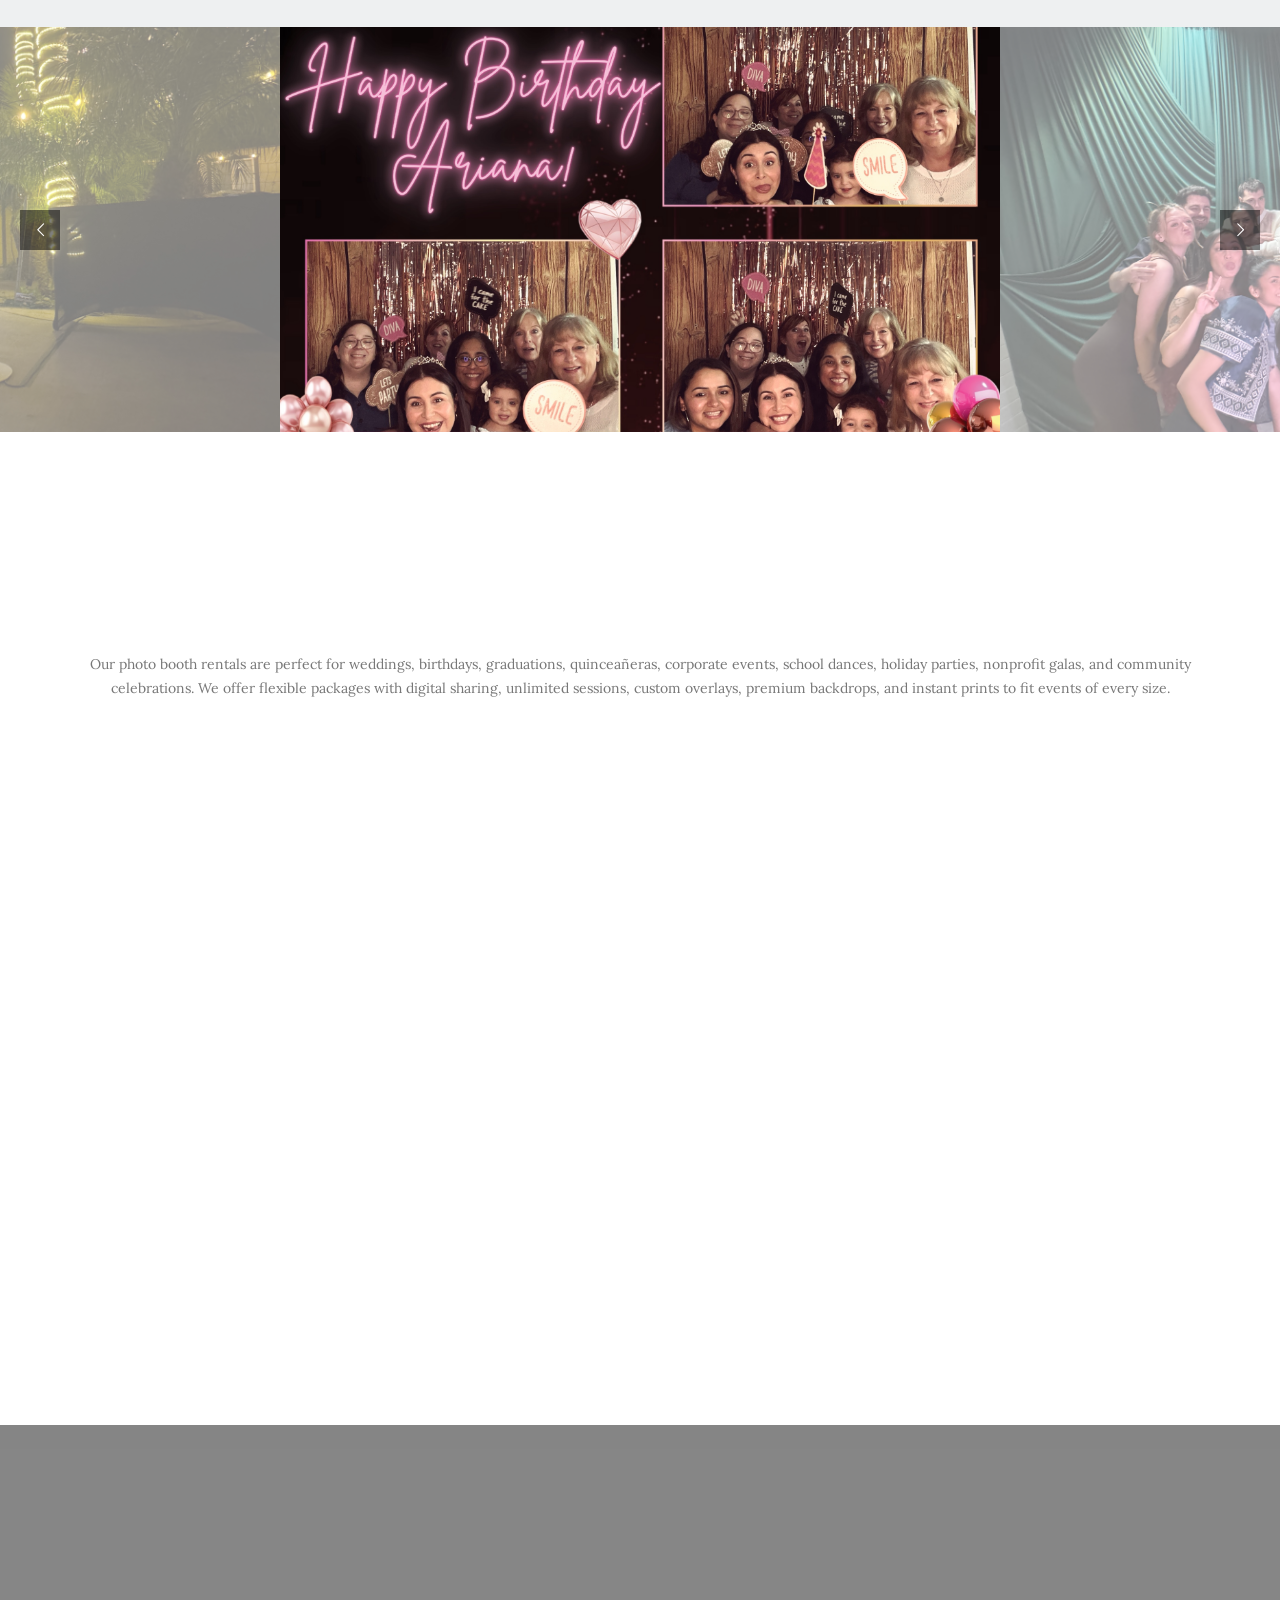
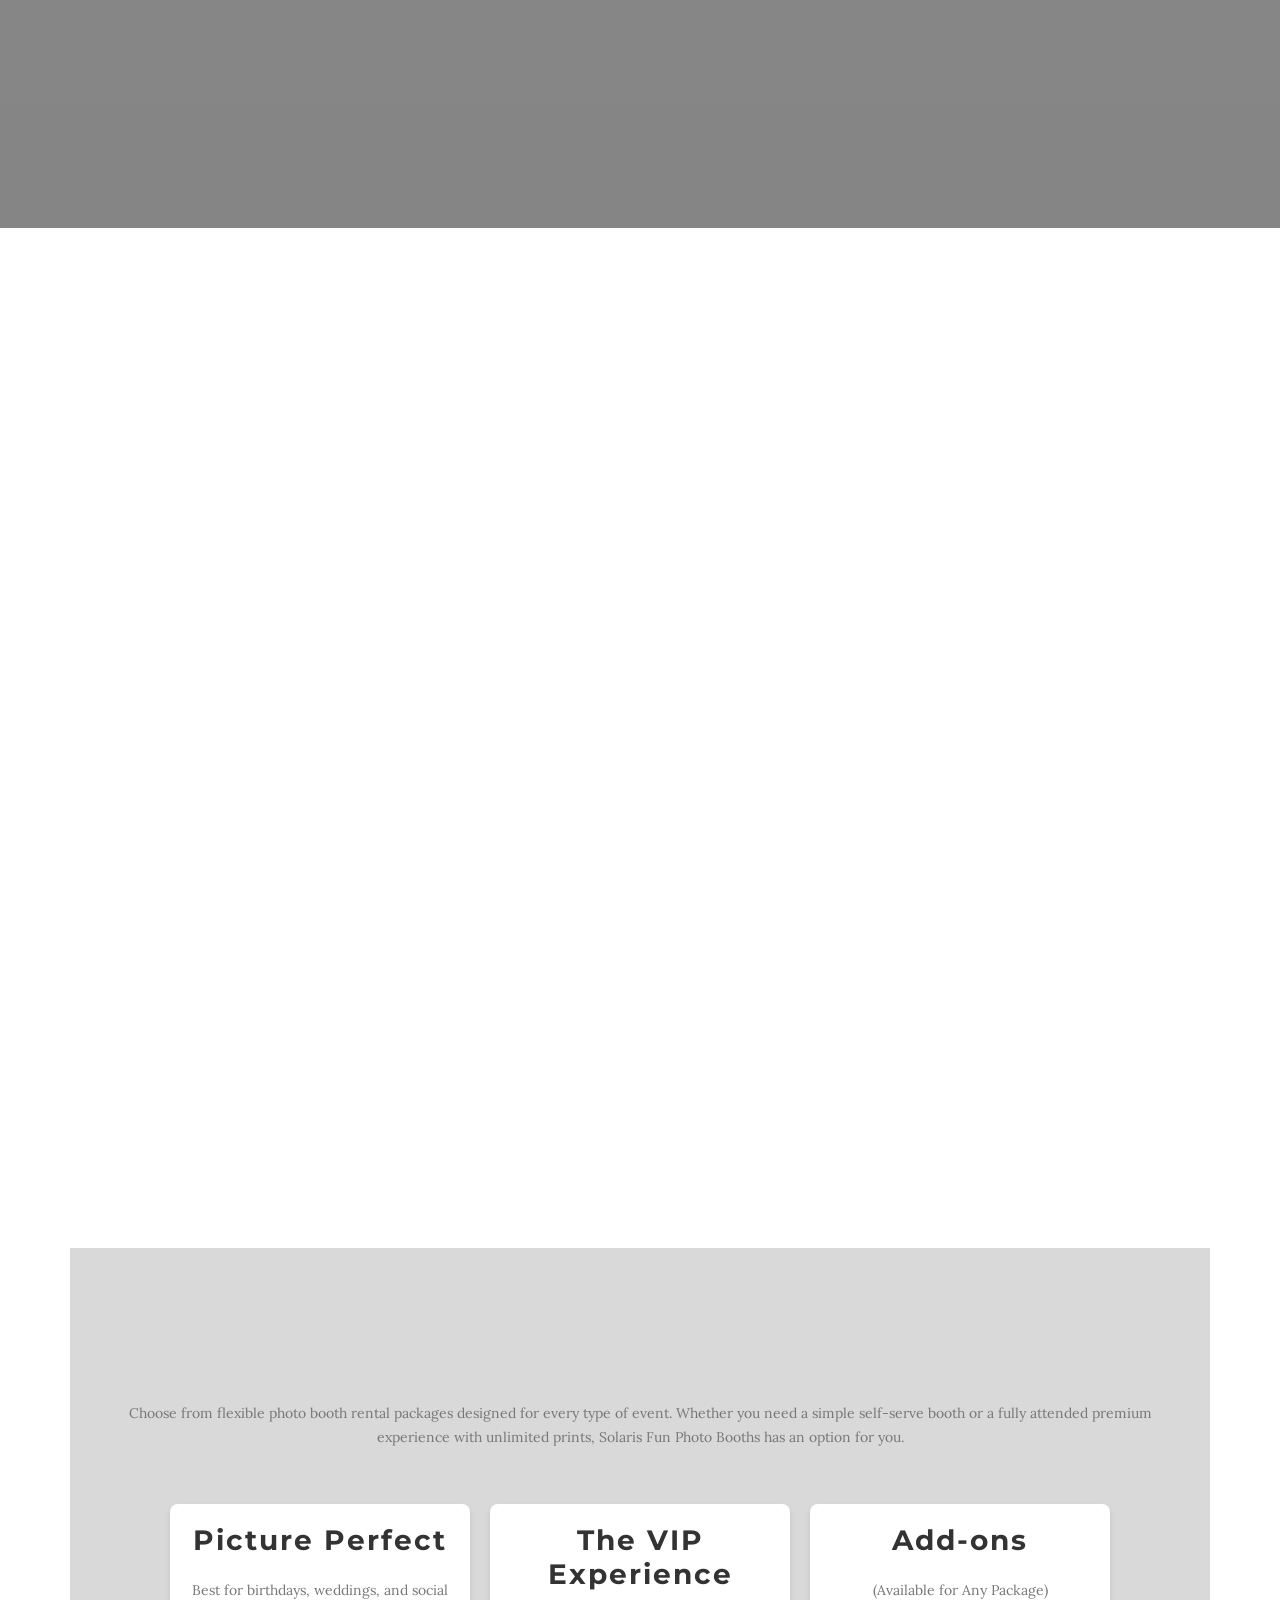
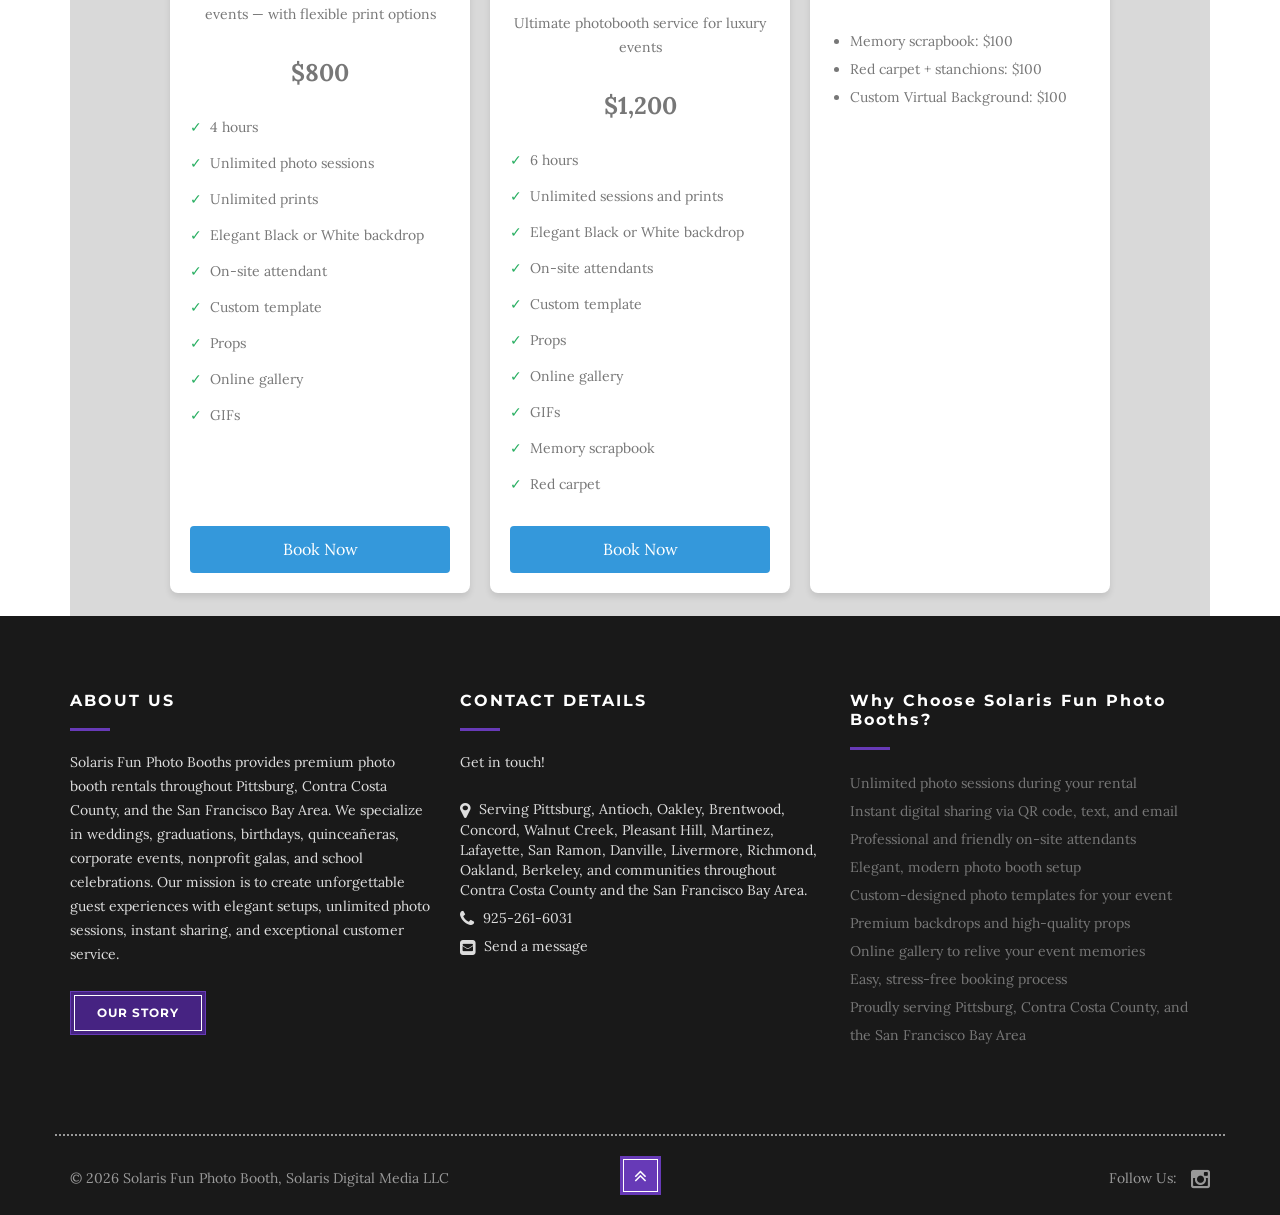
==== commit 32d5d4a0: "Removed Drop&Snap from index, working OK Updated index to remove Drop & Snap Plan" ====
--- a/index.html
+++ b/index.html
@@ -5,9 +5,9 @@
     <meta charset="utf-8">
     <meta name="viewport" content="width=device-width, initial-scale=1.0">
     <meta name="keywords" content="">
-    <meta name="description" content="">
-
-    <title>Solaris Photobooth</title>
+    <meta name="description" content="Elegant photo booth rentals in Pittsburg, Contra Costa County, and the Bay Area. Unlimited sessions, instant prints, custom templates, and professional service for weddings, graduations, birthdays, corporate events, and more.">
+
+    <title>Photo Booth Rental in Pittsburg, CA | Solaris Fun Photo Booths</title>
 
     <!-- Loading Bootstrap -->
     <link href="bootstrap/css/bootstrap.css" rel="stylesheet">
@@ -197,7 +197,7 @@
                             data-whitespace="['nowrap','nowrap','normal','normal']" data-width="['none','none','480','360']" data-x="['center','center','center','center']"
                             data-y="['middle','middle','middle','middle']" id="slide-898-layer-2"
                             style="z-index: 8; text-align: center;">
-                            SOLARIS PHOTOBOOTH
+                            SOLARIS PHOTO BOOTH
                         </div>
 
                         <!-- LAYER NR. 5 -->
@@ -210,7 +210,8 @@
                             data-width="['none','none','480','360']" data-x="['center','center','center','center']"
                             data-y="['middle','middle','middle','middle']" id="slide-898-layer-4"
                             style="z-index: 9; white-space: nowrap;text-align:center;font-style:italic;">
-                            Let's create amazing memories!
+                            
+                            Let's Create Amazing Memories!
                         </div>
 
                         <!-- LAYER NR. 5 -->
@@ -257,11 +258,9 @@
 
                     <h2 class="section-title">Experience</h2>
 
-                    <p>At Solaris Fun Photobooth, we believe in capturing and creating unforgettable moments. Our
-                        passion for providing a unique and entertaining experience led us to create a photobooth service
-                        that adds an extra element of fun to any event. We are dedicated to making your special
-                        occasions even more memorable through our innovative photobooth technology and exceptional
-                        service.</p>
+                    <p>At Solaris Fun Photo Booths, we create unforgettable experiences with modern, elegant photo booth rentals throughout Pittsburg, Contra Costa County, and the San Francisco Bay Area. Whether you're celebrating a wedding, graduation, birthday, quinceañera, school dance, corporate event, or nonprofit gala, our interactive photo booths keep guests entertained while capturing memories they'll cherish for years to come.
+
+                        Every rental includes professional service, unlimited photo sessions, custom-designed photo templates, instant digital sharing, and optional on-site printing. We make the booking process simple so you can enjoy your event while we handle the fun.</p>
 
                     <a href="#reservations" class="btn btn-lg btn-yellow">Book Now!</a>
 
@@ -435,9 +434,7 @@
 
                         <h2 class="section-title wow bounceIn">Fun for all</h2>
 
-                        <p>Whether it's a birthday party, wedding, school event, or any other special occasion, Solaris
-                            Fun Photobooth has got you covered. We offer a range of customizable packages to suit your
-                            event needs, including props, backdrops, and instant prints to keep the fun going.</p>
+                        <p>Our photo booth rentals are perfect for weddings, birthdays, graduations, quinceañeras, corporate events, school dances, holiday parties, nonprofit galas, and community celebrations. We offer flexible packages with digital sharing, unlimited sessions, custom overlays, premium backdrops, and instant prints to fit events of every size.</p>
                     </div>
 
                 </div>
@@ -473,8 +470,7 @@
                             <h3 class="blog-title"><a href="#">Birthday Parties & Events</a></h3>
 
 
-                            <p>The laughter and joy captured in our photos will create unforgettable memories for your
-                                little ones. Let us be a part of your special moments and make them even more magical.
+                            <p>Celebrate birthdays of every age with a fun, interactive photo booth experience. From children's parties to milestone birthdays, guests will love taking unlimited photos, sharing them instantly, and creating keepsakes they'll remember long after the celebration ends.
                             </p>
 
                             <a href="#about" class="btn btn-lg btn-yellow-small scrool">DISCOVER MORE</a>
@@ -512,9 +508,7 @@
                             <h3 class="blog-title"><a href="#">Weddings & Special Occasions</a></h3>
 
 
-                            <p>We take pride in our punctuality, excellent customer service, and the unforgettable
-                                experience we create for our clients. Let us help you capture the memories of your
-                                special day with our top-notch photo booth services.</p>
+                            <p>Add an elegant and entertaining experience to your wedding reception with Solaris Fun Photo Booths. We provide beautiful backdrops, custom photo templates, instant prints, and digital sharing so every guest leaves with lasting memories of your special day.</p>
 
                             <a href="#about" class="btn btn-lg btn-yellow-small scrool">DISCOVER MORE</a>
 
@@ -547,11 +541,10 @@
                         <!--begin blog-item_inner -->
                         <div class="blog-item-inner">
 
-                            <h3 class="blog-title"><a href="#">Corporate & School Events</a></h3>
-
-
-                            <p>Our team at Solaris Fun Photobooth is dedicated to ensuring punctuality, excellent
-                                customer service, and an incredibly fun experience.</p>
+                            <h3 class="blog-title"><a href="#">Corporate Events</a></h3>
+
+
+                            <p>Create memorable experiences at company parties, conferences, fundraisers, school events, and brand activations. Our professional attendants, modern equipment, and customizable branding make our photo booths the perfect addition to corporate and community events.</p>
 
                             <a href="#about" class="btn btn-lg btn-yellow-small scrool">DISCOVER MORE</a>
 
@@ -634,8 +627,7 @@
 
                     <h2 class="section-title">Book Now!</h2>
 
-                    <p>Ready to elevate the fun at your next event? Reach out to us via email or phone to book our
-                        photobooth service and add an extra dose of excitement to your special occasion.</p>
+                    <p>Planning an event in Pittsburg, Contra Costa County, or anywhere in the Bay Area? Contact Solaris Fun Photo Booths today to check availability and receive a personalized quote for your celebration.</p>
 
                     <h2 class="section-title"><a href="tel:925-261-6031">925-261-6031</a></h2>
 
@@ -694,10 +686,7 @@
                         <div class="text-center">
                             <span class="comic-text wow fadeIn">Packages</span>
                             <h2 class="section-title wow bounceIn">Options for any event</h2>
-                            <p>Whether it's a birthday party, wedding, school event, or any other special occasion,
-                                Solaris Fun Photobooth has got you covered. We offer a range of customizable packages to
-                                suit your event needs, including props, backdrops, and instant prints to keep the fun
-                                going.</p>
+                            <p>Choose from flexible photo booth rental packages designed for every type of event. Whether you need a simple self-serve booth or a fully attended premium experience with unlimited prints, Solaris Fun Photo Booths has an option for you.</p>
                         </div>
                     </div>
                     <!--end col-md-12-->
@@ -725,17 +714,18 @@
                 <div class="pricing-card">
                     <h3>Picture Perfect</h3>
                     <p>Best for birthdays, weddings, and social events — with flexible print options</p>
-                    <p class="price">$800 (digital) or<br>$900 (with prints)</p>
+                    <p class="price">$800</p>
                     <ul class="features">
                         <li>4 hours</li>
                         <li>Unlimited photo sessions</li>
+                        <li>Unlimited prints</li>
                         <li>Elegant Black or White backdrop</li>
                         <li>On-site attendant</li>
                         <li>Custom template</li>
                         <li>Props</li>
                         <li>Online gallery</li>
                         <li>GIFs</li>
-                        <li>Optional prints: +$100</li>
+                        
                     </ul>
                     <a href="#reservations" class="btn1"
                         onclick="document.getElementById('plan-select').value='Picture Perfect';">Book Now</a>
@@ -754,7 +744,7 @@
                         <li>Online gallery</li>
                         <li>GIFs</li>
                         <li>Memory scrapbook</li>
-                        <li>Red carpet option</li>
+                        <li>Red carpet </li>
                     </ul>
                     <a href="#reservations" class="btn1"
                         onclick="document.getElementById('plan-select').value='The VIP Experience';">Book Now</a>
@@ -764,10 +754,9 @@
                     <p>(Available for Any Package)</p>
                     <ul style="list-style-type: disc; padding-left: 20px; text-align: left;">
                         <li>Memory scrapbook: $100</li>
-                        <li>Custom backdrop design: $200</li>
                         <li>Red carpet + stanchions: $100</li>
-                        <li>Additional prints (for Digital-Only package): $100 upgrade</li>
-                        <li>Travel fee (for events beyond X miles): $50</li>
+                        <li>Custom Virtual Background: $100</li>
+                        
                     </ul>
 
                 </div>
@@ -788,7 +777,7 @@
             <a href="https://www.instagram.com/solarisfunphotobooths/" target="_blank" class="instagram-icon"><i
                     class="fa fa-instagram" target="_blank"></i></a>
 
-            <p>Please follow on Instagram<br>for latest recipes.</p>
+            <p>Please follow us on Instagram</p>
 
         </div>
         <!--end instagram-text -->
@@ -807,8 +796,7 @@
                 <!--begin col-md-3 -->
                 <div class="col-md-4 padding-bottom-50">
                     <h4>ABOUT US</h4>
-                    <p>We are a professional, family oriented, and earth concious business delivering excellent and
-                        equitable experiences with integrity, respect, and accountability.</p>
+                    <p>Solaris Fun Photo Booths provides premium photo booth rentals throughout Pittsburg, Contra Costa County, and the San Francisco Bay Area. We specialize in weddings, graduations, birthdays, quinceañeras, corporate events, nonprofit galas, and school celebrations. Our mission is to create unforgettable guest experiences with elegant setups, unlimited photo sessions, instant sharing, and exceptional customer service.</p>
                     <a href="#about" class="btn btn-lg btn-yellow-x-small scrool">OUR STORY</a>
                 </div>
                 <!--end col-md-3 -->
@@ -817,8 +805,7 @@
                 <div class="col-md-4 padding-bottom-50">
                     <h4>CONTACT DETAILS</h4>
                     <p>Get in touch!</p>
-                    <p class="contact_info"><i class="fa fa-map-marker"></i> Contra Costa County California / The East
-                        Bay</p>
+                    <p class="contact_info"><i class="fa fa-map-marker"></i> Serving Pittsburg, Antioch, Oakley, Brentwood, Concord, Walnut Creek, Pleasant Hill, Martinez, Lafayette, San Ramon, Danville, Livermore, Richmond, Oakland, Berkeley, and communities throughout Contra Costa County and the San Francisco Bay Area.</p>
                     <p class="contact_info"><i class="fa fa-phone"></i> <a href="tel:925-261-6031">925-261-6031</a></p>
                     <p class="contact_info"><i class="fa fa-envelope-square"></i> <a href="#reservations">Send a
                             message</a></p>
@@ -827,12 +814,17 @@
 
                 <!--begin col-md-3 -->
                 <div class="col-md-4 padding-bottom-50">
-                    <h4>QUICK LINKS</h4>
-                    <ul class="footer_links">
-                        <li><a href="#about" class="scrool">About Us</a></li>
-                        <li><a href="#discover" class="scrool">Services</a></li>
-                        <li><a href="#packages" class="scrool">Packages</a></li>
-                        <li><a href="#reservations" class="scrool">Reservations</a></li>
+                    <h4>Why Choose Solaris Fun Photo Booths?</h4>
+                    <ul class="why-choose-list">
+                        <li>Unlimited photo sessions during your rental</li>
+                        <li>Instant digital sharing via QR code, text, and email</li>
+                        <li>Professional and friendly on-site attendants</li>
+                        <li>Elegant, modern photo booth setup</li>
+                        <li>Custom-designed photo templates for your event</li>
+                        <li>Premium backdrops and high-quality props</li>
+                        <li>Online gallery to relive your event memories</li>
+                        <li>Easy, stress-free booking process</li>
+                        <li>Proudly serving Pittsburg, Contra Costa County, and the San Francisco Bay Area</li>
                     </ul>
                 </div>
                 <!--end col-md-3 -->
